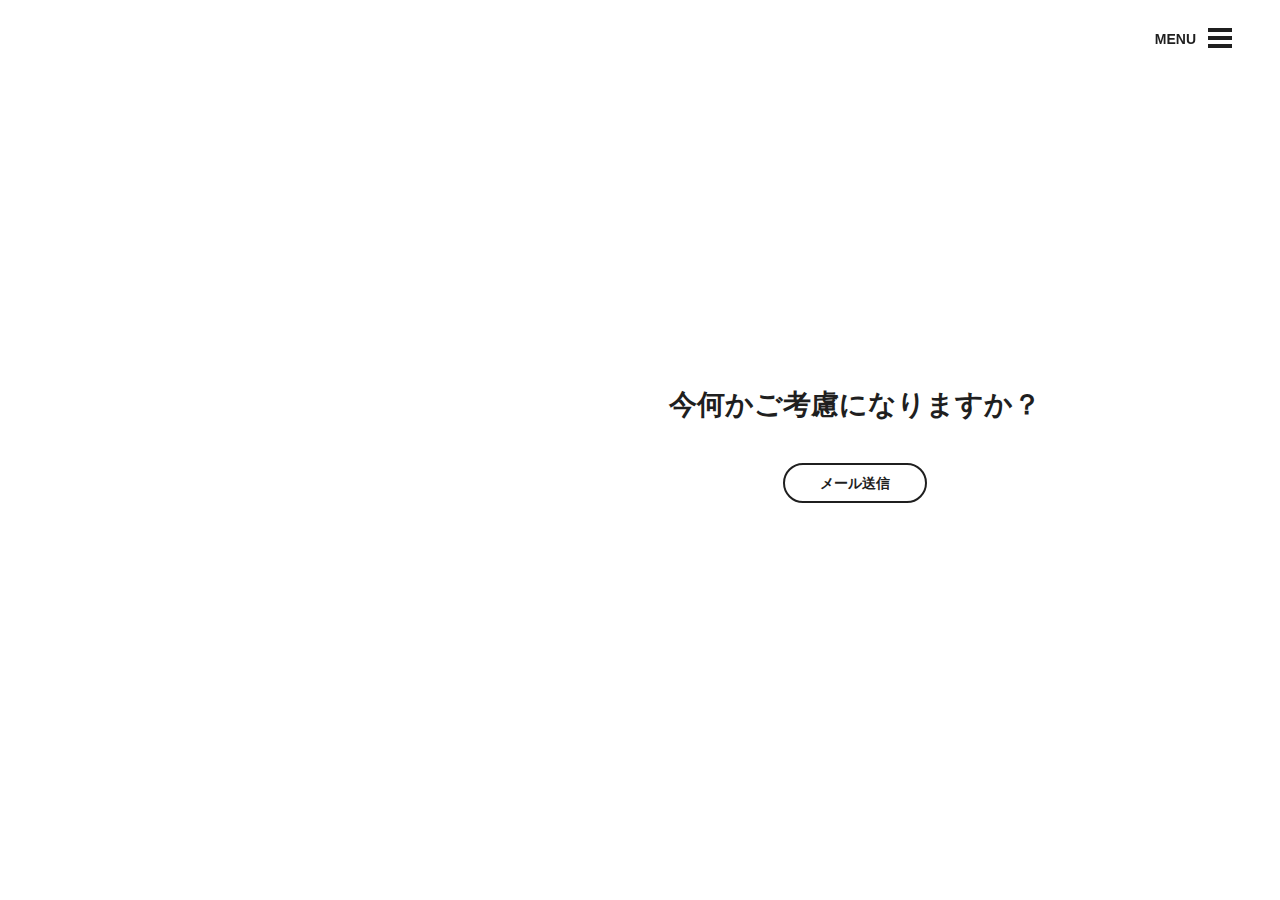
==== contact/index.html @ cd8af4d1 "Change the content of the menu" ====
<!DOCTYPE html>
<html>

<head>
    <meta charset='utf-8'>
    <!--use the latest Rendering Engine of IE-->
    <meta content='IE=edge' http-equiv='X-UA-Compatible'>
    <!--render the width of the page at the width of its own screen-->
    <meta content='width=device-width, initial-scale=1' name='viewport'>
    <title>ALiber</title>
    <!--TODO-->
    <meta content="" name='description'>
    <!--TODO-->
    <meta content="" name='keywords'>
    <!--set the toolbar color #29aecc，Starting in version 39 of Chrome for Android on Lollipop-->
    <meta content='#29aecc' name='theme-color'>
    <!--TODO  Twitter-->
    <meta content='summary_large_image' name='twitter:card'>
    <meta content='@ALiber' name='twitter:site'>
    <meta content='ALiber in Tokyo' name='twitter:title'>
    <meta content="Blablabla...." name='twitter:description'>
    <meta content='http://localhost/ALiber/img/no-hash/social-share.jpg' name='twitter:image:src'>
    <!--TODO  Facebook/Open Graph-->
    <meta content='ALiber in Tokyo' property='og:title'>
    <meta content='https://www.aliber.com/' property='og:url'>
    <meta content='http://localhost/ALiber/img/no-hash/social-share.jpg' property='og:image'>
    <meta content="ALiber in Tokyo." property='og:description'>
    <meta content='ALiber' property='og:site_name'>

    <link rel="icon" href="../favicon.png">
    <link href="../css/main-ed2860ca.css" media="screen" rel="stylesheet" type="text/css" />
    <script src="../js/main-d383dc7a.js" type="text/javascript"></script>
</head>

<body data-logo-color='light' data-nav-color='dark' data-overlay-id='false' data-overlay-open='false' data-page='contact' data-section='unity'>
    <section class='nav-bar container-fluid' id='navbar'>
        <div class='nav-bar-inner'>
            <div class='identity'>
                <a href="../index.html">
                    <svg enable-background='new 0 0 338.8 44.1' id='aliber-logo' version='1.1' viewBox='0 0 338.8 44.1' x='0px' xml:space='preserve' xmlns:xlink='http://www.w3.org/1999/xlink' xmlns='http://www.w3.org/2000/svg' y='0px'>
                        <g>
                            <path class='dt-logo' d="M21.9275,25.9844 L17.5653,11.7721 L12.9291,25.9844 L21.9275,25.9844 M15.5307,6.99813 L19.9321,6.99813 L30.3586,39.1675 L26.0942,39.1675 L23.1794,29.532 L11.8141,29.532 L8.70378,39.1675 L4.71317,39.1675 L15.5307,6.99813 M33.8946,6.99813 L37.7873,6.99813 L37.7873,35.3352 L52.3414,35.3352 L52.3414,39.1675 L33.8946,39.1675 L33.8946,6.99813 M55.7035,15.8233 L59.2833,15.8233 L59.2833,39.1675 L55.7035,39.1675 L55.7035,15.8233 M55.7035,6.99813 L59.2833,6.99813 L59.2833,11.4654 L55.7035,11.4654 L55.7035,6.99813 M64.3248,6.88869 L67.7481,6.88869 L67.7481,18.5607 C68.5175,17.4366 69.4369,16.5788 70.5063,15.9876 C71.5757,15.3964 72.7363,15.1007 73.9883,15.1007 C76.5965,15.1007 78.7125,16.1044 80.3361,18.1118 C81.9596,20.1192 82.7715,23.0792 82.7715,26.9918 C82.7715,30.6999 81.9695,33.7803 80.3654,36.2331 C78.7614,38.6857 76.5378,39.912 73.6948,39.912 C72.1039,39.912 70.7605,39.4814 69.6652,38.62 C69.0131,38.109 68.3154,37.2915 67.572,36.1674 L67.572,39.1675 L64.3248,39.1675 L64.3248,6.88869 M77.7539,33.8899 C78.6995,32.1964 79.1722,29.9627 79.1722,27.1889 C79.1722,24.7216 78.6995,22.6777 77.7539,21.0571 C76.8084,19.4367 75.4163,18.6264 73.5775,18.6264 C71.9734,18.6264 70.5682,19.2906 69.3619,20.6192 C68.1557,21.9477 67.5524,24.1375 67.5524,27.1889 C67.5524,29.3933 67.8003,31.1817 68.2958,32.554 C69.2217,35.138 70.9496,36.4301 73.4796,36.4301 C75.3838,36.4301 76.8084,35.5833 77.7539,33.8899 M99.925,16.3599 C101.319,17.1409 102.383,18.1519 103.112,19.3929 C103.818,20.5753 104.287,21.9551 104.521,23.5318 C104.73,24.612 104.835,26.3348 104.835,28.6999 L89.4788,28.6999 C89.5441,31.0795 90.0461,32.9884 90.9852,34.4264 C91.9241,35.8643 93.3782,36.5835 95.3473,36.5835 C97.186,36.5835 98.6537,35.9045 99.7495,34.5468 C100.375,33.7584 100.817,32.846 101.079,31.8095 L104.541,31.8095 C104.45,32.6709 104.147,33.6307 103.632,34.6892 C103.117,35.7476 102.54,36.6126 101.9,37.2841 C100.83,38.4521 99.5078,39.2404 97.9285,39.6492 C97.0814,39.8828 96.1227,39.9996 95.0543,39.9996 C92.4457,39.9996 90.2353,38.9375 88.4225,36.8133 C86.6098,34.6892 85.7034,31.7146 85.7034,27.8895 C85.7034,24.123 86.6163,21.0645 88.442,18.7141 C90.2678,16.3635 92.6543,15.1883 95.601,15.1883 C97.0884,15.1883 98.5293,15.5788 99.925,16.3599 M101.215,25.5683 C101.073,23.8602 100.74,22.4952 100.219,21.4733 C99.2533,19.5753 97.6427,18.6264 95.3864,18.6264 C93.7693,18.6264 92.4131,19.2798 91.3176,20.5863 C90.2222,21.893 89.6418,23.5536 89.5766,25.5683 L101.215,25.5683 M109.253,15.7139 L112.598,15.7139 L112.598,19.7651 C112.873,18.9768 113.543,18.0169 114.613,16.8855 C115.682,15.754 116.914,15.1883 118.31,15.1883 C118.376,15.1883 118.486,15.1956 118.642,15.2102 C118.799,15.2248 119.067,15.254 119.445,15.2978 L119.445,19.4586 C119.236,19.4147 119.044,19.3855 118.868,19.371 C118.692,19.3563 118.499,19.349 118.29,19.349 C116.517,19.349 115.155,19.9878 114.202,21.2653 C113.25,22.5426 112.775,24.0135 112.775,25.6779 L112.775,39.1675 L109.253,39.1675 L109.253,15.7139 Z">
                            </path>
                        </g>
                    </svg>
                </a>
            </div> <a class="menu-text" href="javascript:;">MENU</a> </div>
        <div class='menu-wrap'>
            <a class="hamburger menu" href="javascript:;">
                <div></div>
                <div></div>
                <div></div>
            </a>
        </div>
    </section>
    <div class='container-fluid contact-page-wrapper'>
        <div class='row'>
            <div class='col-md-4 photo'>
                <div id='map-iframe'>
                    <iframe src="https://www.google.com/maps/embed?pb=!1m14!1m8!1m3!1d6484.434478711888!2d139.7469757!3d35.647019!3m2!1i1024!2i768!4f13.1!3m3!1m2!1s0x0%3A0x9bd5dc740ef2812a!2z77yI5qCq77yJ44OS44Ol44O844Oe44Oz44K344K544OG44Og!5e0!3m2!1sja!2sjp!4v1469018003889" width="600" height="450" frameborder="0" style="border:0" allowfullscreen></iframe>
                </div>
                <div class='css-slider' data-auto-play='false' data-disabledMediaQuery='true' data-dynamic-height='tallest' data-easing='linear' data-speed='500' data-start='0'>
                    <div class='slide one'></div>
                    <div class='slide two'></div>
                    <div class='slide three'></div>
                    <div class='slide four'></div>
                    <div class='slide five'></div>
                    <div class='slide six'></div>
                    <div class='prev icon-left-open-big'></div>
                    <div class='next icon-right-open-big'></div>
                </div>
                <button class='cta white map-close'> 閉じる </button>
                <div class='map-content-wrapper'>
                    <div class='map-content'>
                        <div class='map-left'>
                            <a class='map-open' href='index.html#'> <img src="../img/contact/contact-map-small.jpg" /> </a>
                        </div>
                        <div class='map-right'>
                            <div class='visible-xs visible-sm'>
                                <div class='vertical-center'>
                                    <div class='inner'>
                                        <p>東京都港区芝4-5-10 
                                            <br>ユニゾ芝四丁目ビル4F
                                            <br>〒1080014
                                            <br>Tel:03-1111-2222
                                            <br> <a target="_blank" href="https://www.google.co.jp/maps/place/%EF%BC%88%E6%A0%AA%EF%BC%89%E3%83%92%E3%83%A5%E3%83%BC%E3%83%9E%E3%83%B3%E3%82%B7%E3%82%B9%E3%83%86%E3%83%A0/@35.6487679,139.7487224,17z/data=!3m1!4b1!4m5!3m4!1s0x60188bb66a3552a3:0x9bd5dc740ef2812a!8m2!3d35.6487636!4d139.7509111?hl=ja">アクセス</a> </p>
                                    </div>
                                </div>
                            </div>
                            <div class='visible-md visible-lg'>
                                <div class='vertical-center'>
                                    <div class='inner'>
                                        <p> 東京都港区芝4-5-10
                                            <br>ユニゾ芝四丁目ビル4F
                                            <br>〒1080014
                                            <br>Tel:03-1111-2222
                                            <br> <a class="map-open" href="index.html#">アクセス</a> </p>
                                    </div>
                                </div>
                            </div>
                        </div>
                    </div>
                </div>
            </div>
            <div class='col-md-8 col-md-offset-4'>
                <div class='row row-centered'>
                    <div class='table' id='contact-form-tabs'>
                        <div class='table-cell'>
                            <div class='col-sm-10 col-md-10 col-centered'>
                                <header>
                                    <h3>今何かご考慮になりますか？</h3>
                                    <ul class='nav nav-tabs'>
                                        <li> <a class='cta default hollow' href="mailto:info@aliber.co.jp">メール送信</a> </li>
                                    </ul>
                                </header>
                            </div>
                        </div>
                    </div>
                </div>
            </div>
        </div>
    </div>
    <div class='nav-overlay full-screen-overlay dt-height' id='nav-overlay'>
        <ul class='level-1-nav list-unstyled'>
            <li class='home'> <a class="home" href="../index.html">ホーム</a> </li>
            <li class='our-work'> <a class="our-work" href="../work/index.html">会社概要</a> </li>
            <li class='services'> <a class="services" href="../process/index.html">業務内容</a> </li>
            <!--
            <li class='philosophy'> <a class="philosophy" href="../philosophy/index.html">Philosophy</a> </li>
            <li class='careers'> <a class="careers" href="../careers/index.html">Careers</a> </li>
            -->
            <li class='contact'> <a class="contact active" href="index.html">お問い合わせ</a> </li>
        </ul>
        <div class='nav-footer'>
            <div class='border'></div>
            <div class='logo-wrapper'>
                <svg enable-background='new 0 0 338.8 44.1' id='digital-telepathy-logo' version='1.1' viewBox='0 0 338.8 44.1' x='0px' xml:space='preserve' xmlns:xlink='http://www.w3.org/1999/xlink' xmlns='http://www.w3.org/2000/svg' y='0px'>
                    <g>
                        <path class='dt-brandmark' ></path>
                        <!--TODO-->
                    </g>
                </svg>
            </div>
            <p>&copy; 2016 ALiber.<br/>All rights reserved.</p>
        </div>
    </div>
</body>

</html>
---- css/main-ed2860ca.css ----
@import url("../fonts/css/goodfont.css");
@import url("../fonts/css/fontello-f69a3c44.css");
@import url("../js/pannellum/css/pannellum-41ff0418.css");
html {
    font-family: sans-serif;
    -ms-text-size-adjust: 100%;
    -webkit-text-size-adjust: 100%
}

body {
    margin: 0
}

article,
aside,
details,
figcaption,
figure,
footer,
header,
hgroup,
main,
nav,
section,
summary {
    display: block
}

audio,
canvas,
progress,
video {
    display: inline-block;
    vertical-align: baseline
}

audio:not([controls]) {
    display: none;
    height: 0
}

[hidden],
template {
    display: none
}

a {
    background: transparent
}

a:active,
a:hover {
    outline: 0
}

abbr[title] {
    border-bottom: 1px dotted
}

b,
strong {
    font-weight: bold
}

dfn {
    font-style: italic
}

h1 {
    font-size: 2em;
    margin: 0.67em 0
}

mark {
    background: #ff0;
    color: #000
}

small {
    font-size: 80%
}

sub,
sup {
    font-size: 75%;
    line-height: 0;
    position: relative;
    vertical-align: baseline
}

sup {
    top: -0.5em
}

sub {
    bottom: -0.25em
}

img {
    border: 0
}

svg:not(:root) {
    overflow: hidden
}

figure {
    margin: 1em 40px
}

hr {
    -moz-box-sizing: content-box;
    box-sizing: content-box;
    height: 0
}

pre {
    overflow: auto
}

code,
kbd,
pre,
samp {
    font-family: monospace, monospace;
    font-size: 1em
}

button,
input,
optgroup,
select,
textarea {
    color: inherit;
    font: inherit;
    margin: 0
}

button {
    overflow: visible
}

button,
select {
    text-transform: none
}

button,
html input[type="button"],
input[type="reset"],
input[type="submit"] {
    -webkit-appearance: button;
    cursor: pointer
}

button[disabled],
html input[disabled] {
    cursor: default
}

button::-moz-focus-inner,
input::-moz-focus-inner {
    border: 0;
    padding: 0
}

input {
    line-height: normal
}

input[type="checkbox"],
input[type="radio"] {
    box-sizing: border-box;
    padding: 0
}

input[type="number"]::-webkit-inner-spin-button,
input[type="number"]::-webkit-outer-spin-button {
    height: auto
}

input[type="search"] {
    -webkit-appearance: textfield;
    -moz-box-sizing: content-box;
    -webkit-box-sizing: content-box;
    box-sizing: content-box
}

input[type="search"]::-webkit-search-cancel-button,
input[type="search"]::-webkit-search-decoration {
    -webkit-appearance: none
}

fieldset {
    border: 1px solid #c0c0c0;
    margin: 0 2px;
    padding: 0.35em 0.625em 0.75em
}

legend {
    border: 0;
    padding: 0
}

textarea {
    overflow: auto
}

optgroup {
    font-weight: bold
}

table {
    border-collapse: collapse;
    border-spacing: 0
}

td,
th {
    padding: 0
}

@media print {
    * {
        text-shadow: none!important;
        color: #000!important;
        background: transparent!important;
        box-shadow: none!important
    }
    a,
    a:visited {
        text-decoration: underline
    }
    a[href]:after {
        content: " (" attr(href) ")"
    }
    abbr[title]:after {
        content: " (" attr(title) ")"
    }
    a[href^="javascript:"]:after,
    a[href^="#"]:after {
        content: ""
    }
    pre,
    blockquote {
        border: 1px solid #999;
        page-break-inside: avoid
    }
    thead {
        display: table-header-group
    }
    tr,
    img {
        page-break-inside: avoid
    }
    img {
        max-width: 100%!important
    }
    p,
    h2,
    h3 {
        orphans: 3;
        widows: 3
    }
    h2,
    h3 {
        page-break-after: avoid
    }
    select {
        background: #fff!important
    }
    .navbar {
        display: none
    }
    .table td,
    .table th {
        background-color: #fff!important
    }
    .btn>.caret,
    .dropup>.btn>.caret {
        border-top-color: #000!important
    }
    .label {
        border: 1px solid #000
    }
    .table {
        border-collapse: collapse!important
    }
    .table-bordered th,
    .table-bordered td {
        border: 1px solid #ddd!important
    }
}

* {
    -webkit-box-sizing: border-box;
    -moz-box-sizing: border-box;
    box-sizing: border-box
}

*:before,
*:after {
    -webkit-box-sizing: border-box;
    -moz-box-sizing: border-box;
    box-sizing: border-box
}

html {
    font-size: 62.5%;
    -webkit-tap-highlight-color: transparent
}

body {
    font-family: "Helvetica Neue", Helvetica, Arial, sans-serif;
    font-size: 14px;
    line-height: 1.42857;
    color: #333333;
    background-color: #fff
}

input,
button,
select,
textarea {
    font-family: inherit;
    font-size: inherit;
    line-height: inherit
}

a {
    color: #29aecc;
    text-decoration: none
}

a:hover,
a:focus {
    color: #62c8df;
    text-decoration: underline
}

a:focus {
    outline: thin dotted;
    outline: 5px auto -webkit-focus-ring-color;
    outline-offset: -2px
}

figure {
    margin: 0
}

img {
    vertical-align: middle
}

.img-responsive {
    display: block;
    max-width: 100%;
    height: auto
}

.img-rounded {
    border-radius: 6px
}

.img-thumbnail {
    padding: 4px;
    line-height: 1.42857;
    background-color: #fff;
    border: 1px solid #ddd;
    border-radius: 4px;
    -webkit-transition: all 0.2s ease-in-out;
    transition: all 0.2s ease-in-out;
    display: inline-block;
    max-width: 100%;
    height: auto
}

.img-circle {
    border-radius: 50%
}

hr {
    margin-top: 20px;
    margin-bottom: 20px;
    border: 0;
    border-top: 1px solid #eeeeee
}

.sr-only {
    position: absolute;
    width: 1px;
    height: 1px;
    margin: -1px;
    padding: 0;
    overflow: hidden;
    clip: rect(0, 0, 0, 0);
    border: 0
}

.container {
    margin-right: auto;
    margin-left: auto;
    padding-left: 15px;
    padding-right: 15px
}

.container:before,
.container:after {
    content: " ";
    display: table
}

.container:after {
    clear: both
}

@media (min-width: 768px) {
    .container {
        width: 750px
    }
}

@media (min-width: 992px) {
    .container {
        width: 970px
    }
}

@media (min-width: 1200px) {
    .container {
        width: 1200px
    }
}

.container-fluid {
    margin-right: auto;
    margin-left: auto;
    padding-left: 15px;
    padding-right: 15px
}

.container-fluid:before,
.container-fluid:after {
    content: " ";
    display: table
}

.container-fluid:after {
    clear: both
}

.row {
    margin-left: -15px;
    margin-right: -15px
}

.row:before,
.row:after {
    content: " ";
    display: table
}

.row:after {
    clear: both
}

.col-xs-1,
.col-sm-1,
.col-md-1,
.col-lg-1,
.col-xs-2,
.col-sm-2,
.col-md-2,
.col-lg-2,
.col-xs-3,
.col-sm-3,
.col-md-3,
.col-lg-3,
.col-xs-4,
.col-sm-4,
.col-md-4,
.col-lg-4,
.col-xs-5,
.col-sm-5,
.col-md-5,
.col-lg-5,
.col-xs-6,
.col-sm-6,
.col-md-6,
.col-lg-6,
.col-xs-7,
.col-sm-7,
.col-md-7,
.col-lg-7,
.col-xs-8,
.col-sm-8,
.col-md-8,
.col-lg-8,
.col-xs-9,
.col-sm-9,
.col-md-9,
.col-lg-9,
.col-xs-10,
.col-sm-10,
.col-md-10,
.col-lg-10,
.col-xs-11,
.col-sm-11,
.col-md-11,
.col-lg-11,
.col-xs-12,
.col-sm-12,
.col-md-12,
.col-lg-12 {
    position: relative;
    min-height: 1px;
    padding-left: 15px;
    padding-right: 15px
}

.col-xs-1,
.col-xs-2,
.col-xs-3,
.col-xs-4,
.col-xs-5,
.col-xs-6,
.col-xs-7,
.col-xs-8,
.col-xs-9,
.col-xs-10,
.col-xs-11,
.col-xs-12 {
    float: left
}

.col-xs-1 {
    width: 8.33333%
}

.col-xs-2 {
    width: 16.66667%
}

.col-xs-3 {
    width: 25%
}

.col-xs-4 {
    width: 33.33333%
}

.col-xs-5 {
    width: 41.66667%
}

.col-xs-6 {
    width: 50%
}

.col-xs-7 {
    width: 58.33333%
}

.col-xs-8 {
    width: 66.66667%
}

.col-xs-9 {
    width: 75%
}

.col-xs-10 {
    width: 83.33333%
}

.col-xs-11 {
    width: 91.66667%
}

.col-xs-12 {
    width: 100%
}

.col-xs-pull-0 {
    right: 0%
}

.col-xs-pull-1 {
    right: 8.33333%
}

.col-xs-pull-2 {
    right: 16.66667%
}

.col-xs-pull-3 {
    right: 25%
}

.col-xs-pull-4 {
    right: 33.33333%
}

.col-xs-pull-5 {
    right: 41.66667%
}

.col-xs-pull-6 {
    right: 50%
}

.col-xs-pull-7 {
    right: 58.33333%
}

.col-xs-pull-8 {
    right: 66.66667%
}

.col-xs-pull-9 {
    right: 75%
}

.col-xs-pull-10 {
    right: 83.33333%
}

.col-xs-pull-11 {
    right: 91.66667%
}

.col-xs-pull-12 {
    right: 100%
}

.col-xs-push-0 {
    left: 0%
}

.col-xs-push-1 {
    left: 8.33333%
}

.col-xs-push-2 {
    left: 16.66667%
}

.col-xs-push-3 {
    left: 25%
}

.col-xs-push-4 {
    left: 33.33333%
}

.col-xs-push-5 {
    left: 41.66667%
}

.col-xs-push-6 {
    left: 50%
}

.col-xs-push-7 {
    left: 58.33333%
}

.col-xs-push-8 {
    left: 66.66667%
}

.col-xs-push-9 {
    left: 75%
}

.col-xs-push-10 {
    left: 83.33333%
}

.col-xs-push-11 {
    left: 91.66667%
}

.col-xs-push-12 {
    left: 100%
}

.col-xs-offset-0 {
    margin-left: 0%
}

.col-xs-offset-1 {
    margin-left: 8.33333%
}

.col-xs-offset-2 {
    margin-left: 16.66667%
}

.col-xs-offset-3 {
    margin-left: 25%
}

.col-xs-offset-4 {
    margin-left: 33.33333%
}

.col-xs-offset-5 {
    margin-left: 41.66667%
}

.col-xs-offset-6 {
    margin-left: 50%
}

.col-xs-offset-7 {
    margin-left: 58.33333%
}

.col-xs-offset-8 {
    margin-left: 66.66667%
}

.col-xs-offset-9 {
    margin-left: 75%
}

.col-xs-offset-10 {
    margin-left: 83.33333%
}

.col-xs-offset-11 {
    margin-left: 91.66667%
}

.col-xs-offset-12 {
    margin-left: 100%
}

@media (min-width: 768px) {
    .col-sm-1,
    .col-sm-2,
    .col-sm-3,
    .col-sm-4,
    .col-sm-5,
    .col-sm-6,
    .col-sm-7,
    .col-sm-8,
    .col-sm-9,
    .col-sm-10,
    .col-sm-11,
    .col-sm-12 {
        float: left
    }
    .col-sm-1 {
        width: 8.33333%
    }
    .col-sm-2 {
        width: 16.66667%
    }
    .col-sm-3 {
        width: 25%
    }
    .col-sm-4 {
        width: 33.33333%
    }
    .col-sm-5 {
        width: 41.66667%
    }
    .col-sm-6 {
        width: 50%
    }
    .col-sm-7 {
        width: 58.33333%
    }
    .col-sm-8 {
        width: 66.66667%
    }
    .col-sm-9 {
        width: 75%
    }
    .col-sm-10 {
        width: 83.33333%
    }
    .col-sm-11 {
        width: 91.66667%
    }
    .col-sm-12 {
        width: 100%
    }
    .col-sm-pull-0 {
        right: 0%
    }
    .col-sm-pull-1 {
        right: 8.33333%
    }
    .col-sm-pull-2 {
        right: 16.66667%
    }
    .col-sm-pull-3 {
        right: 25%
    }
    .col-sm-pull-4 {
        right: 33.33333%
    }
    .col-sm-pull-5 {
        right: 41.66667%
    }
    .col-sm-pull-6 {
        right: 50%
    }
    .col-sm-pull-7 {
        right: 58.33333%
    }
    .col-sm-pull-8 {
        right: 66.66667%
    }
    .col-sm-pull-9 {
        right: 75%
    }
    .col-sm-pull-10 {
        right: 83.33333%
    }
    .col-sm-pull-11 {
        right: 91.66667%
    }
    .col-sm-pull-12 {
        right: 100%
    }
    .col-sm-push-0 {
        left: 0%
    }
    .col-sm-push-1 {
        left: 8.33333%
    }
    .col-sm-push-2 {
        left: 16.66667%
    }
    .col-sm-push-3 {
        left: 25%
    }
    .col-sm-push-4 {
        left: 33.33333%
    }
    .col-sm-push-5 {
        left: 41.66667%
    }
    .col-sm-push-6 {
        left: 50%
    }
    .col-sm-push-7 {
        left: 58.33333%
    }
    .col-sm-push-8 {
        left: 66.66667%
    }
    .col-sm-push-9 {
        left: 75%
    }
    .col-sm-push-10 {
        left: 83.33333%
    }
    .col-sm-push-11 {
        left: 91.66667%
    }
    .col-sm-push-12 {
        left: 100%
    }
    .col-sm-offset-0 {
        margin-left: 0%
    }
    .col-sm-offset-1 {
        margin-left: 8.33333%
    }
    .col-sm-offset-2 {
        margin-left: 16.66667%
    }
    .col-sm-offset-3 {
        margin-left: 25%
    }
    .col-sm-offset-4 {
        margin-left: 33.33333%
    }
    .col-sm-offset-5 {
        margin-left: 41.66667%
    }
    .col-sm-offset-6 {
        margin-left: 50%
    }
    .col-sm-offset-7 {
        margin-left: 58.33333%
    }
    .col-sm-offset-8 {
        margin-left: 66.66667%
    }
    .col-sm-offset-9 {
        margin-left: 75%
    }
    .col-sm-offset-10 {
        margin-left: 83.33333%
    }
    .col-sm-offset-11 {
        margin-left: 91.66667%
    }
    .col-sm-offset-12 {
        margin-left: 100%
    }
}

@media (min-width: 992px) {
    .col-md-1,
    .col-md-2,
    .col-md-3,
    .col-md-4,
    .col-md-5,
    .col-md-6,
    .col-md-7,
    .col-md-8,
    .col-md-9,
    .col-md-10,
    .col-md-11,
    .col-md-12 {
        float: left
    }
    .col-md-1 {
        width: 8.33333%
    }
    .col-md-2 {
        width: 16.66667%
    }
    .col-md-3 {
        width: 25%
    }
    .col-md-4 {
        width: 33.33333%
    }
    .col-md-5 {
        width: 41.66667%
    }
    .col-md-6 {
        width: 50%
    }
    .col-md-7 {
        width: 58.33333%
    }
    .col-md-8 {
        width: 66.66667%
    }
    .col-md-9 {
        width: 75%
    }
    .col-md-10 {
        width: 83.33333%
    }
    .col-md-11 {
        width: 91.66667%
    }
    .col-md-12 {
        width: 100%
    }
    .col-md-pull-0 {
        right: 0%
    }
    .col-md-pull-1 {
        right: 8.33333%
    }
    .col-md-pull-2 {
        right: 16.66667%
    }
    .col-md-pull-3 {
        right: 25%
    }
    .col-md-pull-4 {
        right: 33.33333%
    }
    .col-md-pull-5 {
        right: 41.66667%
    }
    .col-md-pull-6 {
        right: 50%
    }
    .col-md-pull-7 {
        right: 58.33333%
    }
    .col-md-pull-8 {
        right: 66.66667%
    }
    .col-md-pull-9 {
        right: 75%
    }
    .col-md-pull-10 {
        right: 83.33333%
    }
    .col-md-pull-11 {
        right: 91.66667%
    }
    .col-md-pull-12 {
        right: 100%
    }
    .col-md-push-0 {
        left: 0%
    }
    .col-md-push-1 {
        left: 8.33333%
    }
    .col-md-push-2 {
        left: 16.66667%
    }
    .col-md-push-3 {
        left: 25%
    }
    .col-md-push-4 {
        left: 33.33333%
    }
    .col-md-push-5 {
        left: 41.66667%
    }
    .col-md-push-6 {
        left: 50%
    }
    .col-md-push-7 {
        left: 58.33333%
    }
    .col-md-push-8 {
        left: 66.66667%
    }
    .col-md-push-9 {
        left: 75%
    }
    .col-md-push-10 {
        left: 83.33333%
    }
    .col-md-push-11 {
        left: 91.66667%
    }
    .col-md-push-12 {
        left: 100%
    }
    .col-md-offset-0 {
        margin-left: 0%
    }
    .col-md-offset-1 {
        margin-left: 8.33333%
    }
    .col-md-offset-2 {
        margin-left: 16.66667%
    }
    .col-md-offset-3 {
        margin-left: 25%
    }
    .col-md-offset-4 {
        margin-left: 33.33333%
    }
    .col-md-offset-5 {
        margin-left: 41.66667%
    }
    .col-md-offset-6 {
        margin-left: 50%
    }
    .col-md-offset-7 {
        margin-left: 58.33333%
    }
    .col-md-offset-8 {
        margin-left: 66.66667%
    }
    .col-md-offset-9 {
        margin-left: 75%
    }
    .col-md-offset-10 {
        margin-left: 83.33333%
    }
    .col-md-offset-11 {
        margin-left: 91.66667%
    }
    .col-md-offset-12 {
        margin-left: 100%
    }
}

@media (min-width: 1200px) {
    .col-lg-1,
    .col-lg-2,
    .col-lg-3,
    .col-lg-4,
    .col-lg-5,
    .col-lg-6,
    .col-lg-7,
    .col-lg-8,
    .col-lg-9,
    .col-lg-10,
    .col-lg-11,
    .col-lg-12 {
        float: left
    }
    .col-lg-1 {
        width: 8.33333%
    }
    .col-lg-2 {
        width: 16.66667%
    }
    .col-lg-3 {
        width: 25%
    }
    .col-lg-4 {
        width: 33.33333%
    }
    .col-lg-5 {
        width: 41.66667%
    }
    .col-lg-6 {
        width: 50%
    }
    .col-lg-7 {
        width: 58.33333%
    }
    .col-lg-8 {
        width: 66.66667%
    }
    .col-lg-9 {
        width: 75%
    }
    .col-lg-10 {
        width: 83.33333%
    }
    .col-lg-11 {
        width: 91.66667%
    }
    .col-lg-12 {
        width: 100%
    }
    .col-lg-pull-0 {
        right: 0%
    }
    .col-lg-pull-1 {
        right: 8.33333%
    }
    .col-lg-pull-2 {
        right: 16.66667%
    }
    .col-lg-pull-3 {
        right: 25%
    }
    .col-lg-pull-4 {
        right: 33.33333%
    }
    .col-lg-pull-5 {
        right: 41.66667%
    }
    .col-lg-pull-6 {
        right: 50%
    }
    .col-lg-pull-7 {
        right: 58.33333%
    }
    .col-lg-pull-8 {
        right: 66.66667%
    }
    .col-lg-pull-9 {
        right: 75%
    }
    .col-lg-pull-10 {
        right: 83.33333%
    }
    .col-lg-pull-11 {
        right: 91.66667%
    }
    .col-lg-pull-12 {
        right: 100%
    }
    .col-lg-push-0 {
        left: 0%
    }
    .col-lg-push-1 {
        left: 8.33333%
    }
    .col-lg-push-2 {
        left: 16.66667%
    }
    .col-lg-push-3 {
        left: 25%
    }
    .col-lg-push-4 {
        left: 33.33333%
    }
    .col-lg-push-5 {
        left: 41.66667%
    }
    .col-lg-push-6 {
        left: 50%
    }
    .col-lg-push-7 {
        left: 58.33333%
    }
    .col-lg-push-8 {
        left: 66.66667%
    }
    .col-lg-push-9 {
        left: 75%
    }
    .col-lg-push-10 {
        left: 83.33333%
    }
    .col-lg-push-11 {
        left: 91.66667%
    }
    .col-lg-push-12 {
        left: 100%
    }
    .col-lg-offset-0 {
        margin-left: 0%
    }
    .col-lg-offset-1 {
        margin-left: 8.33333%
    }
    .col-lg-offset-2 {
        margin-left: 16.66667%
    }
    .col-lg-offset-3 {
        margin-left: 25%
    }
    .col-lg-offset-4 {
        margin-left: 33.33333%
    }
    .col-lg-offset-5 {
        margin-left: 41.66667%
    }
    .col-lg-offset-6 {
        margin-left: 50%
    }
    .col-lg-offset-7 {
        margin-left: 58.33333%
    }
    .col-lg-offset-8 {
        margin-left: 66.66667%
    }
    .col-lg-offset-9 {
        margin-left: 75%
    }
    .col-lg-offset-10 {
        margin-left: 83.33333%
    }
    .col-lg-offset-11 {
        margin-left: 91.66667%
    }
    .col-lg-offset-12 {
        margin-left: 100%
    }
}

fieldset {
    padding: 0;
    margin: 0;
    border: 0;
    min-width: 0
}

legend {
    display: block;
    width: 100%;
    padding: 0;
    margin-bottom: 20px;
    font-size: 21px;
    line-height: inherit;
    color: #333333;
    border: 0;
    border-bottom: 1px solid #e5e5e5
}

label {
    display: inline-block;
    margin-bottom: 5px;
    font-weight: bold
}

input[type="search"] {
    -webkit-box-sizing: border-box;
    -moz-box-sizing: border-box;
    box-sizing: border-box
}

input[type="radio"],
input[type="checkbox"] {
    margin: 4px 0 0;
    margin-top: 1px \9;
    line-height: normal
}

input[type="file"] {
    display: block
}

input[type="range"] {
    display: block;
    width: 100%
}

select[multiple],
select[size] {
    height: auto
}

input[type="file"]:focus,
input[type="radio"]:focus,
input[type="checkbox"]:focus {
    outline: thin dotted;
    outline: 5px auto -webkit-focus-ring-color;
    outline-offset: -2px
}

output {
    display: block;
    padding-top: 7px;
    font-size: 14px;
    line-height: 1.42857;
    color: #555555
}

.form-control {
    display: block;
    width: 100%;
    height: 34px;
    padding: 6px 12px;
    font-size: 14px;
    line-height: 1.42857;
    color: #555555;
    background-color: #fff;
    background-image: none;
    border: 1px solid #ccc;
    border-radius: 4px;
    -webkit-box-shadow: inset 0 1px 1px rgba(0, 0, 0, 0.075);
    box-shadow: inset 0 1px 1px rgba(0, 0, 0, 0.075);
    -webkit-transition: border-color ease-in-out 0.15s, box-shadow ease-in-out 0.15s;
    transition: border-color ease-in-out 0.15s, box-shadow ease-in-out 0.15s
}

.form-control:focus {
    border-color: #66afe9;
    outline: 0;
    -webkit-box-shadow: inset 0 1px 1px rgba(0, 0, 0, 0.075), 0 0 8px rgba(102, 175, 233, 0.6);
    box-shadow: inset 0 1px 1px rgba(0, 0, 0, 0.075), 0 0 8px rgba(102, 175, 233, 0.6)
}

.form-control::-moz-placeholder {
    color: #999999;
    opacity: 1
}

.form-control:-ms-input-placeholder {
    color: #999999
}

.form-control::-webkit-input-placeholder {
    color: #999999
}

.form-control[disabled],
.form-control[readonly],
fieldset[disabled] .form-control {
    cursor: not-allowed;
    background-color: #eeeeee;
    opacity: 1
}

textarea.form-control {
    height: auto
}

input[type="search"] {
    -webkit-appearance: none
}

input[type="date"] {
    line-height: 34px
}

.form-group {
    margin-bottom: 15px
}

.radio,
.checkbox {
    display: block;
    min-height: 20px;
    margin-top: 10px;
    margin-bottom: 10px;
    padding-left: 20px
}

.radio label,
.checkbox label {
    display: inline;
    font-weight: normal;
    cursor: pointer
}

.radio input[type="radio"],
.radio-inline input[type="radio"],
.checkbox input[type="checkbox"],
.checkbox-inline input[type="checkbox"] {
    float: left;
    margin-left: -20px
}

.radio+.radio,
.checkbox+.checkbox {
    margin-top: -5px
}

.radio-inline,
.checkbox-inline {
    display: inline-block;
    padding-left: 20px;
    margin-bottom: 0;
    vertical-align: middle;
    font-weight: normal;
    cursor: pointer
}

.radio-inline+.radio-inline,
.checkbox-inline+.checkbox-inline {
    margin-top: 0;
    margin-left: 10px
}

input[type="radio"][disabled],
fieldset[disabled] input[type="radio"],
input[type="checkbox"][disabled],
fieldset[disabled] input[type="checkbox"],
.radio[disabled],
fieldset[disabled] .radio,
.radio-inline[disabled],
fieldset[disabled] .radio-inline,
.checkbox[disabled],
fieldset[disabled] .checkbox,
.checkbox-inline[disabled],
fieldset[disabled] .checkbox-inline {
    cursor: not-allowed
}

.input-sm {
    height: 30px;
    padding: 5px 10px;
    font-size: 12px;
    line-height: 1.5;
    border-radius: 3px
}

select.input-sm {
    height: 30px;
    line-height: 30px
}

textarea.input-sm,
select[multiple].input-sm {
    height: auto
}

.input-lg {
    height: 46px;
    padding: 10px 16px;
    font-size: 18px;
    line-height: 1.33;
    border-radius: 6px
}

select.input-lg {
    height: 46px;
    line-height: 46px
}

textarea.input-lg,
select[multiple].input-lg {
    height: auto
}

.has-feedback {
    position: relative
}

.has-feedback .form-control {
    padding-right: 42.5px
}

.has-feedback .form-control-feedback {
    position: absolute;
    top: 25px;
    right: 0;
    display: block;
    width: 34px;
    height: 34px;
    line-height: 34px;
    text-align: center
}

.has-success .help-block,
.has-success .control-label,
.has-success .radio,
.has-success .checkbox,
.has-success .radio-inline,
.has-success .checkbox-inline {
    color: #3c763d
}

.has-success .form-control {
    border-color: #3c763d;
    -webkit-box-shadow: inset 0 1px 1px rgba(0, 0, 0, 0.075);
    box-shadow: inset 0 1px 1px rgba(0, 0, 0, 0.075)
}

.has-success .form-control:focus {
    border-color: #2b542c;
    -webkit-box-shadow: inset 0 1px 1px rgba(0, 0, 0, 0.075), 0 0 6px #67b168;
    box-shadow: inset 0 1px 1px rgba(0, 0, 0, 0.075), 0 0 6px #67b168
}

.has-success .input-group-addon {
    color: #3c763d;
    border-color: #3c763d;
    background-color: #dff0d8
}

.has-success .form-control-feedback {
    color: #3c763d
}

.has-warning .help-block,
.has-warning .control-label,
.has-warning .radio,
.has-warning .checkbox,
.has-warning .radio-inline,
.has-warning .checkbox-inline {
    color: #8a6d3b
}

.has-warning .form-control {
    border-color: #8a6d3b;
    -webkit-box-shadow: inset 0 1px 1px rgba(0, 0, 0, 0.075);
    box-shadow: inset 0 1px 1px rgba(0, 0, 0, 0.075)
}

.has-warning .form-control:focus {
    border-color: #66512c;
    -webkit-box-shadow: inset 0 1px 1px rgba(0, 0, 0, 0.075), 0 0 6px #c0a16b;
    box-shadow: inset 0 1px 1px rgba(0, 0, 0, 0.075), 0 0 6px #c0a16b
}

.has-warning .input-group-addon {
    color: #8a6d3b;
    border-color: #8a6d3b;
    background-color: #fcf8e3
}

.has-warning .form-control-feedback {
    color: #8a6d3b
}

.has-error .help-block,
.has-error .control-label,
.has-error .radio,
.has-error .checkbox,
.has-error .radio-inline,
.has-error .checkbox-inline {
    color: #a94442
}

.has-error .form-control {
    border-color: #a94442;
    -webkit-box-shadow: inset 0 1px 1px rgba(0, 0, 0, 0.075);
    box-shadow: inset 0 1px 1px rgba(0, 0, 0, 0.075)
}

.has-error .form-control:focus {
    border-color: #843534;
    -webkit-box-shadow: inset 0 1px 1px rgba(0, 0, 0, 0.075), 0 0 6px #ce8483;
    box-shadow: inset 0 1px 1px rgba(0, 0, 0, 0.075), 0 0 6px #ce8483
}

.has-error .input-group-addon {
    color: #a94442;
    border-color: #a94442;
    background-color: #f2dede
}

.has-error .form-control-feedback {
    color: #a94442
}

.form-control-static {
    margin-bottom: 0
}

.help-block {
    display: block;
    margin-top: 5px;
    margin-bottom: 10px;
    color: #737373
}

@media (min-width: 768px) {
    .form-inline .form-group {
        display: inline-block;
        margin-bottom: 0;
        vertical-align: middle
    }
    .form-inline .form-control {
        display: inline-block;
        width: auto;
        vertical-align: middle
    }
    .form-inline .input-group>.form-control {
        width: 100%
    }
    .form-inline .control-label {
        margin-bottom: 0;
        vertical-align: middle
    }
    .form-inline .radio,
    .form-inline .checkbox {
        display: inline-block;
        margin-top: 0;
        margin-bottom: 0;
        padding-left: 0;
        vertical-align: middle
    }
    .form-inline .radio input[type="radio"],
    .form-inline .checkbox input[type="checkbox"] {
        float: none;
        margin-left: 0
    }
    .form-inline .has-feedback .form-control-feedback {
        top: 0
    }
}

.form-horizontal .control-label,
.form-horizontal .radio,
.form-horizontal .checkbox,
.form-horizontal .radio-inline,
.form-horizontal .checkbox-inline {
    margin-top: 0;
    margin-bottom: 0;
    padding-top: 7px
}

.form-horizontal .radio,
.form-horizontal .checkbox {
    min-height: 27px
}

.form-horizontal .form-group {
    margin-left: -15px;
    margin-right: -15px
}

.form-horizontal .form-group:before,
.form-horizontal .form-group:after {
    content: " ";
    display: table
}

.form-horizontal .form-group:after {
    clear: both
}

.form-horizontal .form-control-static {
    padding-top: 7px
}

@media (min-width: 768px) {
    .form-horizontal .control-label {
        text-align: right
    }
}

.form-horizontal .has-feedback .form-control-feedback {
    top: 0;
    right: 15px
}

.fade {
    opacity: 0;
    -webkit-transition: opacity 0.15s linear;
    transition: opacity 0.15s linear
}

.fade.in {
    opacity: 1
}

.collapse {
    display: none
}

.collapse.in {
    display: block
}

.collapsing {
    position: relative;
    height: 0;
    overflow: hidden;
    -webkit-transition: height 0.35s ease;
    transition: height 0.35s ease
}

.modal-open {
    overflow: hidden
}

.modal {
    display: none;
    overflow: auto;
    overflow-y: scroll;
    position: fixed;
    top: 0;
    right: 0;
    bottom: 0;
    left: 0;
    z-index: 1050;
    -webkit-overflow-scrolling: touch;
    outline: 0
}

.modal.fade .modal-dialog {
    -webkit-transform: translate(0, -25%);
    -ms-transform: translate(0, -25%);
    transform: translate(0, -25%);
    -webkit-transition: -webkit-transform 0.3s ease-out;
    -moz-transition: -moz-transform 0.3s ease-out;
    -o-transition: -o-transform 0.3s ease-out;
    transition: transform 0.3s ease-out
}

.modal.in .modal-dialog {
    -webkit-transform: translate(0, 0);
    -ms-transform: translate(0, 0);
    transform: translate(0, 0)
}

.modal-dialog {
    position: relative;
    width: auto;
    margin: 10px
}

.modal-content {
    position: relative;
    background-color: #fff;
    border: 1px solid #999;
    border: 1px solid rgba(0, 0, 0, 0.2);
    border-radius: 6px;
    -webkit-box-shadow: 0 3px 9px rgba(0, 0, 0, 0.5);
    box-shadow: 0 3px 9px rgba(0, 0, 0, 0.5);
    background-clip: padding-box;
    outline: none
}

.modal-backdrop {
    position: fixed;
    top: 0;
    right: 0;
    bottom: 0;
    left: 0;
    z-index: 1040;
    background-color: #000
}

.modal-backdrop.fade {
    opacity: 0;
    filter: alpha(opacity=0)
}

.modal-backdrop.in {
    opacity: 0.5;
    filter: alpha(opacity=50)
}

.modal-header {
    padding: 15px;
    border-bottom: 1px solid #e5e5e5;
    min-height: 16.42857px
}

.modal-header .close {
    margin-top: -2px
}

.modal-title {
    margin: 0;
    line-height: 1.42857
}

.modal-body {
    position: relative;
    padding: 20px
}

.modal-footer {
    margin-top: 15px;
    padding: 19px 20px 20px;
    text-align: right;
    border-top: 1px solid #e5e5e5
}

.modal-footer:before,
.modal-footer:after {
    content: " ";
    display: table
}

.modal-footer:after {
    clear: both
}

.modal-footer .btn+.btn {
    margin-left: 5px;
    margin-bottom: 0
}

.modal-footer .btn-group .btn+.btn {
    margin-left: -1px
}

.modal-footer .btn-block+.btn-block {
    margin-left: 0
}

@media (min-width: 768px) {
    .modal-dialog {
        width: 600px;
        margin: 30px auto
    }
    .modal-content {
        -webkit-box-shadow: 0 5px 15px rgba(0, 0, 0, 0.5);
        box-shadow: 0 5px 15px rgba(0, 0, 0, 0.5)
    }
    .modal-sm {
        width: 300px
    }
}

@media (min-width: 992px) {
    .modal-lg {
        width: 900px
    }
}

.clearfix:before,
.clearfix:after {
    content: " ";
    display: table
}

.clearfix:after {
    clear: both
}

.center-block {
    display: block;
    margin-left: auto;
    margin-right: auto
}

.pull-right {
    float: right!important
}

.pull-left {
    float: left!important
}

.hide {
    display: none!important
}

.show {
    display: block!important
}

.invisible {
    visibility: hidden
}

.text-hide {
    font: 0/0 a;
    color: transparent;
    text-shadow: none;
    background-color: transparent;
    border: 0
}

.hidden {
    display: none!important;
    visibility: hidden!important
}

.affix {
    position: fixed
}

@-ms-viewport {
    width: device-width
}

.visible-xs,
.visible-sm,
.visible-md,
.visible-lg {
    display: none !important
}

@media (max-width: 767px) {
    .visible-xs {
        display: block !important
    }
    table.visible-xs {
        display: table
    }
    tr.visible-xs {
        display: table-row !important
    }
    th.visible-xs,
    td.visible-xs {
        display: table-cell !important
    }
}

@media (min-width: 768px) and (max-width: 991px) {
    .visible-sm {
        display: block !important
    }
    table.visible-sm {
        display: table
    }
    tr.visible-sm {
        display: table-row !important
    }
    th.visible-sm,
    td.visible-sm {
        display: table-cell !important
    }
}

@media (min-width: 992px) and (max-width: 1199px) {
    .visible-md {
        display: block !important
    }
    table.visible-md {
        display: table
    }
    tr.visible-md {
        display: table-row !important
    }
    th.visible-md,
    td.visible-md {
        display: table-cell !important
    }
}

@media (min-width: 1200px) {
    .visible-lg {
        display: block !important
    }
    table.visible-lg {
        display: table
    }
    tr.visible-lg {
        display: table-row !important
    }
    th.visible-lg,
    td.visible-lg {
        display: table-cell !important
    }
}

@media (max-width: 767px) {
    .hidden-xs {
        display: none !important
    }
}

@media (min-width: 768px) and (max-width: 991px) {
    .hidden-sm {
        display: none !important
    }
}

@media (min-width: 992px) and (max-width: 1199px) {
    .hidden-md {
        display: none !important
    }
}

@media (min-width: 1200px) {
    .hidden-lg {
        display: none !important
    }
}

.visible-print {
    display: none !important
}

@media print {
    .visible-print {
        display: block !important
    }
    table.visible-print {
        display: table
    }
    tr.visible-print {
        display: table-row !important
    }
    th.visible-print,
    td.visible-print {
        display: table-cell !important
    }
}

@media print {
    .hidden-print {
        display: none !important
    }
}


/*!
Video.js Default Styles (http://videojs.com)
Version 4.6.1
Create your own skin at http://designer.videojs.com
*/

.vjs-default-skin {
    color: #cccccc
}

@font-face {
    font-family: 'VideoJS';
    src: url("font/vjs.eot.html");
    src: url("font/vjs.eot-.html#iefix") format("embedded-opentype"), url("font/vjs.woff.html") format("woff"), url("font/vjs.ttf.html") format("truetype");
    font-weight: normal;
    font-style: normal
}

.vjs-default-skin .vjs-slider {
    outline: 0;
    position: relative;
    cursor: pointer;
    padding: 0;
    background-color: #333333;
    background-color: rgba(51, 51, 51, 0.9)
}

.vjs-default-skin .vjs-slider:focus {
    -webkit-box-shadow: 0 0 2em #ffffff;
    -moz-box-shadow: 0 0 2em #ffffff;
    box-shadow: 0 0 2em #ffffff
}

.vjs-default-skin .vjs-slider-handle {
    position: absolute;
    left: 0;
    top: 0
}

.vjs-default-skin .vjs-slider-handle:before {
    content: "\e009";
    font-family: VideoJS;
    font-size: 1em;
    line-height: 1;
    text-align: center;
    text-shadow: 0em 0em 1em #fff;
    position: absolute;
    top: 0;
    left: 0;
    -webkit-transform: rotate(-45deg);
    -moz-transform: rotate(-45deg);
    -ms-transform: rotate(-45deg);
    -o-transform: rotate(-45deg);
    transform: rotate(-45deg)
}

.vjs-default-skin .vjs-control-bar {
    display: none;
    position: absolute;
    bottom: 0;
    left: 0;
    right: 0;
    height: 3.0em;
    background-color: #07141e;
    background-color: rgba(7, 20, 30, 0.7)
}

.vjs-default-skin.vjs-has-started .vjs-control-bar {
    display: block;
    visibility: visible;
    opacity: 1;
    -webkit-transition: visibility 0.1s, opacity 0.1s;
    -moz-transition: visibility 0.1s, opacity 0.1s;
    -o-transition: visibility 0.1s, opacity 0.1s;
    transition: visibility 0.1s, opacity 0.1s
}

.vjs-default-skin.vjs-has-started.vjs-user-inactive.vjs-playing .vjs-control-bar {
    display: block;
    visibility: hidden;
    opacity: 0;
    -webkit-transition: visibility 1s, opacity 1s;
    -moz-transition: visibility 1s, opacity 1s;
    -o-transition: visibility 1s, opacity 1s;
    transition: visibility 1s, opacity 1s
}

.vjs-default-skin.vjs-controls-disabled .vjs-control-bar {
    display: none
}

.vjs-default-skin.vjs-using-native-controls .vjs-control-bar {
    display: none
}

.vjs-default-skin.vjs-error .vjs-control-bar {
    display: none
}

@media \0screen {
    .vjs-default-skin.vjs-user-inactive.vjs-playing .vjs-control-bar:before {
        content: ""
    }
}

.vjs-default-skin .vjs-control {
    outline: none;
    position: relative;
    float: left;
    text-align: center;
    margin: 0;
    padding: 0;
    height: 3.0em;
    width: 4em
}

.vjs-default-skin .vjs-control:before {
    font-family: VideoJS;
    font-size: 1.5em;
    line-height: 2;
    position: absolute;
    top: 0;
    left: 0;
    width: 100%;
    height: 100%;
    text-align: center;
    text-shadow: 1px 1px 1px rgba(0, 0, 0, 0.5)
}

.vjs-default-skin .vjs-control:focus:before,
.vjs-default-skin .vjs-control:hover:before {
    text-shadow: 0em 0em 1em #ffffff
}

.vjs-default-skin .vjs-control-text {
    border: 0;
    clip: rect(0 0 0 0);
    height: 1px;
    margin: -1px;
    overflow: hidden;
    padding: 0;
    position: absolute;
    width: 1px
}

.vjs-default-skin .vjs-play-control {
    width: 5em;
    cursor: pointer
}

.vjs-default-skin .vjs-play-control:before {
    content: "\e001"
}

.vjs-default-skin.vjs-playing .vjs-play-control:before {
    content: "\e002"
}

.vjs-default-skin .vjs-playback-rate .vjs-playback-rate-value {
    font-size: 1.5em;
    line-height: 2;
    position: absolute;
    top: 0;
    left: 0;
    width: 100%;
    height: 100%;
    text-align: center;
    text-shadow: 1px 1px 1px rgba(0, 0, 0, 0.5)
}

.vjs-default-skin .vjs-playback-rate.vjs-menu-button .vjs-menu .vjs-menu-content {
    width: 4em;
    left: -2em;
    list-style: none
}

.vjs-default-skin .vjs-mute-control,
.vjs-default-skin .vjs-volume-menu-button {
    cursor: pointer;
    float: right
}

.vjs-default-skin .vjs-mute-control:before,
.vjs-default-skin .vjs-volume-menu-button:before {
    content: "\e006"
}

.vjs-default-skin .vjs-mute-control.vjs-vol-0:before,
.vjs-default-skin .vjs-volume-menu-button.vjs-vol-0:before {
    content: "\e003"
}

.vjs-default-skin .vjs-mute-control.vjs-vol-1:before,
.vjs-default-skin .vjs-volume-menu-button.vjs-vol-1:before {
    content: "\e004"
}

.vjs-default-skin .vjs-mute-control.vjs-vol-2:before,
.vjs-default-skin .vjs-volume-menu-button.vjs-vol-2:before {
    content: "\e005"
}

.vjs-default-skin .vjs-volume-control {
    width: 5em;
    float: right
}

.vjs-default-skin .vjs-volume-bar {
    width: 5em;
    height: 0.6em;
    margin: 1.1em auto 0
}

.vjs-default-skin .vjs-volume-menu-button .vjs-menu-content {
    height: 2.9em
}

.vjs-default-skin .vjs-volume-level {
    position: absolute;
    top: 0;
    left: 0;
    height: 0.5em;
    width: 100%;
    background: #66a8cc url([data-uri]) -50% 0 repeat
}

.vjs-default-skin .vjs-volume-bar .vjs-volume-handle {
    width: 0.5em;
    height: 0.5em;
    left: 4.5em
}

.vjs-default-skin .vjs-volume-handle:before {
    font-size: 0.9em;
    top: -0.2em;
    left: -0.2em;
    width: 1em;
    height: 1em
}

.vjs-default-skin .vjs-volume-menu-button .vjs-menu .vjs-menu-content {
    width: 6em;
    left: -4em
}

.vjs-default-skin .vjs-progress-control {
    position: absolute;
    left: 0;
    right: 0;
    width: auto;
    font-size: 0.3em;
    height: 1em;
    top: -1em;
    -webkit-transition: all 0.4s;
    -moz-transition: all 0.4s;
    -o-transition: all 0.4s;
    transition: all 0.4s
}

.vjs-default-skin:hover .vjs-progress-control {
    font-size: .9em;
    -webkit-transition: all 0.2s;
    -moz-transition: all 0.2s;
    -o-transition: all 0.2s;
    transition: all 0.2s
}

.vjs-default-skin .vjs-progress-holder {
    height: 100%
}

.vjs-default-skin .vjs-progress-holder .vjs-play-progress,
.vjs-default-skin .vjs-progress-holder .vjs-load-progress {
    position: absolute;
    display: block;
    height: 100%;
    margin: 0;
    padding: 0;
    width: 0;
    left: 0;
    top: 0
}

.vjs-default-skin .vjs-play-progress {
    background: #66a8cc url([data-uri]) -50% 0 repeat
}

.vjs-default-skin .vjs-load-progress {
    background: #646464;
    background: rgba(255, 255, 255, 0.4)
}

.vjs-default-skin .vjs-seek-handle {
    width: 1.5em;
    height: 100%
}

.vjs-default-skin .vjs-seek-handle:before {
    padding-top: 0.1em
}

.vjs-default-skin.vjs-live .vjs-time-controls,
.vjs-default-skin.vjs-live .vjs-time-divider,
.vjs-default-skin.vjs-live .vjs-progress-control {
    display: none
}

.vjs-default-skin.vjs-live .vjs-live-display {
    display: block
}

.vjs-default-skin .vjs-live-display {
    display: none;
    font-size: 1em;
    line-height: 3em
}

.vjs-default-skin .vjs-time-controls {
    font-size: 1em;
    line-height: 3em
}

.vjs-default-skin .vjs-current-time {
    float: left
}

.vjs-default-skin .vjs-duration {
    float: left
}

.vjs-default-skin .vjs-remaining-time {
    display: none;
    float: left
}

.vjs-time-divider {
    float: left;
    line-height: 3em
}

.vjs-default-skin .vjs-fullscreen-control {
    width: 3.8em;
    cursor: pointer;
    float: right
}

.vjs-default-skin .vjs-fullscreen-control:before {
    content: "\e000"
}

.vjs-default-skin.vjs-fullscreen .vjs-fullscreen-control:before {
    content: "\e00b"
}

.vjs-default-skin .vjs-big-play-button {
    left: 0.5em;
    top: 0.5em;
    font-size: 3em;
    display: block;
    z-index: 2;
    position: absolute;
    width: 4em;
    height: 2.6em;
    text-align: center;
    vertical-align: middle;
    cursor: pointer;
    opacity: 1;
    background-color: #07141e;
    background-color: rgba(7, 20, 30, 0.7);
    border: 0.1em solid #3b4249;
    -webkit-border-radius: 0.8em;
    -moz-border-radius: 0.8em;
    border-radius: 0.8em;
    -webkit-box-shadow: 0px 0px 1em rgba(255, 255, 255, 0.25);
    -moz-box-shadow: 0px 0px 1em rgba(255, 255, 255, 0.25);
    box-shadow: 0px 0px 1em rgba(255, 255, 255, 0.25);
    -webkit-transition: all 0.4s;
    -moz-transition: all 0.4s;
    -o-transition: all 0.4s;
    transition: all 0.4s
}

.vjs-default-skin.vjs-big-play-centered .vjs-big-play-button {
    left: 50%;
    margin-left: -2.1em;
    top: 50%;
    margin-top: -1.4000000000000001em
}

.vjs-default-skin.vjs-controls-disabled .vjs-big-play-button {
    display: none
}

.vjs-default-skin.vjs-has-started .vjs-big-play-button {
    display: none
}

.vjs-default-skin.vjs-using-native-controls .vjs-big-play-button {
    display: none
}

.vjs-default-skin:hover .vjs-big-play-button,
.vjs-default-skin .vjs-big-play-button:focus {
    outline: 0;
    border-color: #fff;
    background-color: #505050;
    background-color: rgba(50, 50, 50, 0.75);
    -webkit-box-shadow: 0 0 3em #ffffff;
    -moz-box-shadow: 0 0 3em #ffffff;
    box-shadow: 0 0 3em #ffffff;
    -webkit-transition: all 0s;
    -moz-transition: all 0s;
    -o-transition: all 0s;
    transition: all 0s
}

.vjs-default-skin .vjs-big-play-button:before {
    content: "\e001";
    font-family: VideoJS;
    line-height: 2.6em;
    text-shadow: 0.05em 0.05em 0.1em #000;
    text-align: center;
    position: absolute;
    left: 0;
    width: 100%;
    height: 100%
}

.vjs-error .vjs-big-play-button {
    display: none
}

.vjs-error-display {
    display: none
}

.vjs-error .vjs-error-display {
    display: block;
    position: absolute;
    left: 0;
    top: 0;
    width: 100%;
    height: 100%
}

.vjs-error .vjs-error-display:before {
    content: 'X';
    font-family: Arial;
    font-size: 4em;
    color: #666666;
    line-height: 1;
    text-shadow: 0.05em 0.05em 0.1em #000;
    text-align: center;
    vertical-align: middle;
    position: absolute;
    top: 50%;
    margin-top: -0.5em;
    width: 100%
}

.vjs-error-display div {
    position: absolute;
    font-size: 1.4em;
    text-align: center;
    bottom: 1em;
    right: 1em;
    left: 1em
}

.vjs-error-display a,
.vjs-error-display a:visited {
    color: #F4A460
}

.vjs-loading-spinner {
    display: none;
    position: absolute;
    top: 50%;
    left: 50%;
    font-size: 4em;
    line-height: 1;
    width: 1em;
    height: 1em;
    margin-left: -0.5em;
    margin-top: -0.5em;
    opacity: 0.75;
    -webkit-animation: spin 1.5s infinite linear;
    -moz-animation: spin 1.5s infinite linear;
    -o-animation: spin 1.5s infinite linear;
    animation: spin 1.5s infinite linear
}

.video-js.vjs-error .vjs-loading-spinner {
    display: none !important;
    -webkit-animation: none;
    -moz-animation: none;
    -o-animation: none;
    animation: none
}

.vjs-default-skin .vjs-loading-spinner:before {
    content: "\e01e";
    font-family: VideoJS;
    position: absolute;
    top: 0;
    left: 0;
    width: 1em;
    height: 1em;
    text-align: center;
    text-shadow: 0em 0em 0.1em #000
}

@-moz-keyframes spin {
    0% {
        -moz-transform: rotate(0deg)
    }
    100% {
        -moz-transform: rotate(359deg)
    }
}

@-webkit-keyframes spin {
    0% {
        -webkit-transform: rotate(0deg)
    }
    100% {
        -webkit-transform: rotate(359deg)
    }
}

@-o-keyframes spin {
    0% {
        -o-transform: rotate(0deg)
    }
    100% {
        -o-transform: rotate(359deg)
    }
}

@keyframes spin {
    0% {
        transform: rotate(0deg)
    }
    100% {
        transform: rotate(359deg)
    }
}

.vjs-default-skin .vjs-menu-button {
    float: right;
    cursor: pointer
}

.vjs-default-skin .vjs-menu {
    display: none;
    position: absolute;
    bottom: 0;
    left: 0em;
    width: 0em;
    height: 0em;
    margin-bottom: 3em;
    border-left: 2em solid transparent;
    border-right: 2em solid transparent;
    border-top: 1.55em solid #000000;
    border-top-color: rgba(7, 40, 50, 0.5)
}

.vjs-default-skin .vjs-menu-button .vjs-menu .vjs-menu-content {
    display: block;
    padding: 0;
    margin: 0;
    position: absolute;
    width: 10em;
    bottom: 1.5em;
    max-height: 15em;
    overflow: auto;
    left: -5em;
    background-color: #07141e;
    background-color: rgba(7, 20, 30, 0.7);
    -webkit-box-shadow: -0.2em -0.2em 0.3em rgba(255, 255, 255, 0.2);
    -moz-box-shadow: -0.2em -0.2em 0.3em rgba(255, 255, 255, 0.2);
    box-shadow: -0.2em -0.2em 0.3em rgba(255, 255, 255, 0.2)
}

.vjs-default-skin .vjs-menu-button:hover .vjs-menu {
    display: block
}

.vjs-default-skin .vjs-menu-button ul li {
    list-style: none;
    margin: 0;
    padding: 0.3em 0 0.3em 0;
    line-height: 1.4em;
    font-size: 1.2em;
    text-align: center;
    text-transform: lowercase
}

.vjs-default-skin .vjs-menu-button ul li.vjs-selected {
    background-color: #000
}

.vjs-default-skin .vjs-menu-button ul li:focus,
.vjs-default-skin .vjs-menu-button ul li:hover,
.vjs-default-skin .vjs-menu-button ul li.vjs-selected:focus,
.vjs-default-skin .vjs-menu-button ul li.vjs-selected:hover {
    outline: 0;
    color: #111;
    background-color: #ffffff;
    background-color: rgba(255, 255, 255, 0.75);
    -webkit-box-shadow: 0 0 1em #ffffff;
    -moz-box-shadow: 0 0 1em #ffffff;
    box-shadow: 0 0 1em #ffffff
}

.vjs-default-skin .vjs-menu-button ul li.vjs-menu-title {
    text-align: center;
    text-transform: uppercase;
    font-size: 1em;
    line-height: 2em;
    padding: 0;
    margin: 0 0 0.3em 0;
    font-weight: bold;
    cursor: default
}

.vjs-default-skin .vjs-subtitles-button:before {
    content: "\e00c"
}

.vjs-default-skin .vjs-captions-button:before {
    content: "\e008"
}

.vjs-default-skin .vjs-captions-button:focus .vjs-control-content:before,
.vjs-default-skin .vjs-captions-button:hover .vjs-control-content:before {
    -webkit-box-shadow: 0 0 1em #ffffff;
    -moz-box-shadow: 0 0 1em #ffffff;
    box-shadow: 0 0 1em #ffffff
}

.video-js {
    background-color: #000;
    position: relative;
    padding: 0;
    font-size: 10px;
    vertical-align: middle;
    font-weight: normal;
    font-style: normal;
    font-family: Arial, sans-serif;
    -webkit-user-select: none;
    -moz-user-select: none;
    -ms-user-select: none;
    user-select: none
}

.video-js .vjs-tech {
    position: absolute;
    top: 0;
    left: 0;
    width: 100%;
    height: 100%
}

.video-js:-moz-full-screen {
    position: absolute
}

body.vjs-full-window {
    padding: 0;
    margin: 0;
    height: 100%;
    overflow-y: auto
}

.video-js.vjs-fullscreen {
    position: fixed;
    overflow: hidden;
    z-index: 1000;
    left: 0;
    top: 0;
    bottom: 0;
    right: 0;
    width: 100% !important;
    height: 100% !important;
    _position: absolute
}

.video-js:-webkit-full-screen {
    width: 100% !important;
    height: 100% !important
}

.video-js.vjs-fullscreen.vjs-user-inactive {
    cursor: none
}

.vjs-poster {
    background-repeat: no-repeat;
    background-position: 50% 50%;
    background-size: contain;
    cursor: pointer;
    height: 100%;
    margin: 0;
    padding: 0;
    position: relative;
    width: 100%
}

.vjs-poster img {
    display: block;
    margin: 0 auto;
    max-height: 100%;
    padding: 0;
    width: 100%
}

.video-js.vjs-using-native-controls .vjs-poster {
    display: none
}

.video-js .vjs-text-track-display {
    text-align: center;
    position: absolute;
    bottom: 4em;
    left: 1em;
    right: 1em
}

.video-js.vjs-user-inactive.vjs-playing .vjs-text-track-display {
    bottom: 1em
}

.video-js .vjs-text-track {
    display: none;
    font-size: 1.4em;
    text-align: center;
    margin-bottom: 0.1em;
    background-color: #000000;
    background-color: rgba(0, 0, 0, 0.5)
}

.video-js .vjs-subtitles {
    color: #ffffff
}

.video-js .vjs-captions {
    color: #ffcc66
}

.vjs-tt-cue {
    display: block
}

.vjs-default-skin .vjs-hidden {
    display: none
}

.vjs-lock-showing {
    display: block !important;
    opacity: 1;
    visibility: visible
}

.vjs-no-js {
    padding: 20px;
    color: #ccc;
    background-color: #333;
    font-size: 18px;
    font-family: Arial, sans-serif;
    text-align: center;
    width: 300px;
    height: 150px;
    margin: 0px auto
}

.vjs-no-js a,
.vjs-no-js a:visited {
    color: #F4A460
}

div.scrollingHotSpotLeft {
    min-width: 75px;
    width: 10%;
    height: 100%;
    background-repeat: repeat;
    background-position: center center;
    position: absolute;
    z-index: 200;
    left: 0
}

div.scrollingHotSpotRight {
    min-width: 75px;
    width: 10%;
    height: 100%;
    background-repeat: repeat;
    background-position: center center;
    position: absolute;
    z-index: 200;
    right: 0
}

div.scrollWrapper {
    position: relative;
    overflow: hidden;
    width: 100%;
    height: 100%
}

div.scrollableArea {
    position: relative;
    width: auto;
    height: 100%
}


/*! jQuery UI - v1.11.1 - 2014-08-13
* http://jqueryui.com
* Includes: core.css, accordion.css, autocomplete.css, button.css, datepicker.css, dialog.css, draggable.css, menu.css, progressbar.css, resizable.css, selectable.css, selectmenu.css, slider.css, sortable.css, spinner.css, tabs.css, tooltip.css, theme.css
* To view and modify this theme, visit http://jqueryui.com/themeroller/?ffDefault=Verdana%2CArial%2Csans-serif&fwDefault=normal&fsDefault=1.1em&cornerRadius=4px&bgColorHeader=cccccc&bgTextureHeader=highlight_soft&bgImgOpacityHeader=75&borderColorHeader=aaaaaa&fcHeader=222222&iconColorHeader=222222&bgColorContent=ffffff&bgTextureContent=flat&bgImgOpacityContent=75&borderColorContent=aaaaaa&fcContent=222222&iconColorContent=222222&bgColorDefault=e6e6e6&bgTextureDefault=glass&bgImgOpacityDefault=75&borderColorDefault=d3d3d3&fcDefault=555555&iconColorDefault=888888&bgColorHover=dadada&bgTextureHover=glass&bgImgOpacityHover=75&borderColorHover=999999&fcHover=212121&iconColorHover=454545&bgColorActive=ffffff&bgTextureActive=glass&bgImgOpacityActive=65&borderColorActive=aaaaaa&fcActive=212121&iconColorActive=454545&bgColorHighlight=fbf9ee&bgTextureHighlight=glass&bgImgOpacityHighlight=55&borderColorHighlight=fcefa1&fcHighlight=363636&iconColorHighlight=2e83ff&bgColorError=fef1ec&bgTextureError=glass&bgImgOpacityError=95&borderColorError=cd0a0a&fcError=cd0a0a&iconColorError=cd0a0a&bgColorOverlay=aaaaaa&bgTextureOverlay=flat&bgImgOpacityOverlay=0&opacityOverlay=30&bgColorShadow=aaaaaa&bgTextureShadow=flat&bgImgOpacityShadow=0&opacityShadow=30&thicknessShadow=8px&offsetTopShadow=-8px&offsetLeftShadow=-8px&cornerRadiusShadow=8px
* Copyright 2014 jQuery Foundation and other contributors; Licensed MIT */

.ui-draggable-handle {
    -ms-touch-action: none;
    touch-action: none
}

.ui-slider {
    position: relative;
    text-align: left
}

.ui-slider .ui-slider-handle {
    position: absolute;
    z-index: 2;
    width: 1.2em;
    height: 1.2em;
    cursor: default;
    -ms-touch-action: none;
    touch-action: none
}

.ui-slider .ui-slider-range {
    position: absolute;
    z-index: 1;
    font-size: .7em;
    display: block;
    border: 0;
    background-position: 0 0
}

.ui-slider.ui-state-disabled .ui-slider-handle,
.ui-slider.ui-state-disabled .ui-slider-range {
    filter: inherit
}

.ui-slider-horizontal {
    height: .8em
}

.ui-slider-horizontal .ui-slider-handle {
    top: -.3em;
    margin-left: -.6em
}

.ui-slider-horizontal .ui-slider-range {
    top: 0;
    height: 100%
}

.ui-slider-horizontal .ui-slider-range-min {
    left: 0
}

.ui-slider-horizontal .ui-slider-range-max {
    right: 0
}

.ui-slider-vertical {
    width: .8em;
    height: 100px
}

.ui-slider-vertical .ui-slider-handle {
    left: -.3em;
    margin-left: 0;
    margin-bottom: -.6em
}

.ui-slider-vertical .ui-slider-range {
    left: 0;
    width: 100%
}

.ui-slider-vertical .ui-slider-range-min {
    bottom: 0
}

.ui-slider-vertical .ui-slider-range-max {
    top: 0
}

.ui-sortable-handle {
    -ms-touch-action: none;
    touch-action: none
}

.ui-widget {
    font-family: Verdana, Arial, sans-serif;
    font-size: 1.1em
}

.ui-widget .ui-widget {
    font-size: 1em
}

.ui-widget input,
.ui-widget select,
.ui-widget textarea,
.ui-widget button {
    font-family: Verdana, Arial, sans-serif;
    font-size: 1em
}

.ui-widget-content {
    border: 1px solid #aaaaaa;
    color: #222222
}

.ui-widget-content a {
    color: #222222
}

.ui-widget-header {
    border: 1px solid #aaaaaa;
    color: #222222;
    font-weight: bold
}

.ui-widget-header a {
    color: #222222
}

.mfp-bg {
    top: 0;
    left: 0;
    width: 100%;
    height: 100%;
    z-index: 1042;
    overflow: hidden;
    position: fixed;
    background: #0b0b0b;
    opacity: 0.8;
    filter: alpha(opacity=80)
}

.mfp-wrap {
    top: 0;
    left: 0;
    width: 100%;
    height: 100%;
    z-index: 1043;
    position: fixed;
    outline: none !important;
    -webkit-backface-visibility: hidden
}

.mfp-container {
    text-align: center;
    position: absolute;
    width: 100%;
    height: 100%;
    left: 0;
    top: 0;
    padding: 0 8px;
    -webkit-box-sizing: border-box;
    -moz-box-sizing: border-box;
    box-sizing: border-box
}

.mfp-container:before {
    content: '';
    display: inline-block;
    height: 100%;
    vertical-align: middle
}

.mfp-align-top .mfp-container:before {
    display: none
}

.mfp-content {
    position: relative;
    display: inline-block;
    vertical-align: middle;
    margin: 0 auto;
    text-align: left;
    z-index: 1045
}

.mfp-inline-holder .mfp-content,
.mfp-ajax-holder .mfp-content {
    width: 100%;
    cursor: auto
}

.mfp-ajax-cur {
    cursor: progress
}

.mfp-zoom-out-cur,
.mfp-zoom-out-cur .mfp-image-holder .mfp-close {
    cursor: -moz-zoom-out;
    cursor: -webkit-zoom-out;
    cursor: zoom-out
}

.mfp-zoom {
    cursor: pointer;
    cursor: -webkit-zoom-in;
    cursor: -moz-zoom-in;
    cursor: zoom-in
}

.mfp-auto-cursor .mfp-content {
    cursor: auto
}

.mfp-close,
.mfp-arrow,
.mfp-preloader,
.mfp-counter {
    -webkit-user-select: none;
    -moz-user-select: none;
    user-select: none
}

.mfp-loading.mfp-figure {
    display: none
}

.mfp-hide {
    display: none !important
}

.mfp-preloader {
    color: #CCC;
    position: absolute;
    top: 50%;
    width: auto;
    text-align: center;
    margin-top: -0.8em;
    left: 8px;
    right: 8px;
    z-index: 1044
}

.mfp-preloader a {
    color: #CCC
}

.mfp-preloader a:hover {
    color: #FFF
}

.mfp-s-ready .mfp-preloader {
    display: none
}

.mfp-s-error .mfp-content {
    display: none
}

button.mfp-close,
button.mfp-arrow {
    overflow: visible;
    cursor: pointer;
    background: transparent;
    border: 0;
    -webkit-appearance: none;
    display: block;
    outline: none;
    padding: 0;
    z-index: 1046;
    -webkit-box-shadow: none;
    box-shadow: none
}

button::-moz-focus-inner {
    padding: 0;
    border: 0
}

.mfp-close {
    width: 44px;
    height: 44px;
    line-height: 44px;
    position: absolute;
    right: 0;
    top: 0;
    text-decoration: none;
    text-align: center;
    opacity: 0.65;
    filter: alpha(opacity=65);
    padding: 0 0 18px 10px;
    color: #FFF;
    font-style: normal;
    font-size: 28px;
    font-family: Arial, Baskerville, monospace
}

.mfp-close:hover,
.mfp-close:focus {
    opacity: 1;
    filter: alpha(opacity=100)
}

.mfp-close:active {
    top: 1px
}

.mfp-close-btn-in .mfp-close {
    color: #333
}

.mfp-image-holder .mfp-close,
.mfp-iframe-holder .mfp-close {
    color: #FFF;
    right: -6px;
    text-align: right;
    padding-right: 6px;
    width: 100%
}

.mfp-counter {
    position: absolute;
    top: 0;
    right: 0;
    color: #CCC;
    font-size: 12px;
    line-height: 18px;
    white-space: nowrap
}

.mfp-arrow {
    position: absolute;
    opacity: 0.65;
    filter: alpha(opacity=65);
    margin: 0;
    top: 50%;
    margin-top: -55px;
    padding: 0;
    width: 90px;
    height: 110px;
    -webkit-tap-highlight-color: transparent
}

.mfp-arrow:active {
    margin-top: -54px
}

.mfp-arrow:hover,
.mfp-arrow:focus {
    opacity: 1;
    filter: alpha(opacity=100)
}

.mfp-arrow:before,
.mfp-arrow:after,
.mfp-arrow .mfp-b,
.mfp-arrow .mfp-a {
    content: '';
    display: block;
    width: 0;
    height: 0;
    position: absolute;
    left: 0;
    top: 0;
    margin-top: 35px;
    margin-left: 35px;
    border: medium inset transparent
}

.mfp-arrow:after,
.mfp-arrow .mfp-a {
    border-top-width: 13px;
    border-bottom-width: 13px;
    top: 8px
}

.mfp-arrow:before,
.mfp-arrow .mfp-b {
    border-top-width: 21px;
    border-bottom-width: 21px;
    opacity: 0.7
}

.mfp-arrow-left {
    left: 0
}

.mfp-arrow-left:after,
.mfp-arrow-left .mfp-a {
    border-right: 17px solid #FFF;
    margin-left: 31px
}

.mfp-arrow-left:before,
.mfp-arrow-left .mfp-b {
    margin-left: 25px;
    border-right: 27px solid #3F3F3F
}

.mfp-arrow-right {
    right: 0
}

.mfp-arrow-right:after,
.mfp-arrow-right .mfp-a {
    border-left: 17px solid #FFF;
    margin-left: 39px
}

.mfp-arrow-right:before,
.mfp-arrow-right .mfp-b {
    border-left: 27px solid #3F3F3F
}

.mfp-iframe-holder {
    padding-top: 40px;
    padding-bottom: 40px
}

.mfp-iframe-holder .mfp-content {
    line-height: 0;
    width: 100%;
    max-width: 900px
}

.mfp-iframe-holder .mfp-close {
    top: -40px
}

.mfp-iframe-scaler {
    width: 100%;
    height: 0;
    overflow: hidden;
    padding-top: 56.25%
}

.mfp-iframe-scaler iframe {
    position: absolute;
    display: block;
    top: 0;
    left: 0;
    width: 100%;
    height: 100%;
    box-shadow: 0 0 8px rgba(0, 0, 0, 0.6);
    background: #000
}

img.mfp-img {
    width: auto;
    max-width: 100%;
    height: auto;
    display: block;
    line-height: 0;
    -webkit-box-sizing: border-box;
    -moz-box-sizing: border-box;
    box-sizing: border-box;
    padding: 40px 0 40px;
    margin: 0 auto
}

.mfp-figure {
    line-height: 0
}

.mfp-figure:after {
    content: '';
    position: absolute;
    left: 0;
    top: 40px;
    bottom: 40px;
    display: block;
    right: 0;
    width: auto;
    height: auto;
    z-index: -1;
    box-shadow: 0 0 8px rgba(0, 0, 0, 0.6);
    background: #444
}

.mfp-figure small {
    color: #BDBDBD;
    display: block;
    font-size: 12px;
    line-height: 14px
}

.mfp-figure figure {
    margin: 0
}

.mfp-bottom-bar {
    margin-top: -36px;
    position: absolute;
    top: 100%;
    left: 0;
    width: 100%;
    cursor: auto
}

.mfp-title {
    text-align: left;
    line-height: 18px;
    color: #F3F3F3;
    word-wrap: break-word;
    padding-right: 36px
}

.mfp-image-holder .mfp-content {
    max-width: 100%
}

.mfp-gallery .mfp-image-holder .mfp-figure {
    cursor: pointer
}

@media screen and (max-width: 800px) and (orientation: landscape),
screen and (max-height: 300px) {
    .mfp-img-mobile .mfp-image-holder {
        padding-left: 0;
        padding-right: 0
    }
    .mfp-img-mobile img.mfp-img {
        padding: 0
    }
    .mfp-img-mobile .mfp-figure:after {
        top: 0;
        bottom: 0
    }
    .mfp-img-mobile .mfp-figure small {
        display: inline;
        margin-left: 5px
    }
    .mfp-img-mobile .mfp-bottom-bar {
        background: rgba(0, 0, 0, 0.6);
        bottom: 0;
        margin: 0;
        top: auto;
        padding: 3px 5px;
        position: fixed;
        -webkit-box-sizing: border-box;
        -moz-box-sizing: border-box;
        box-sizing: border-box
    }
    .mfp-img-mobile .mfp-bottom-bar:empty {
        padding: 0
    }
    .mfp-img-mobile .mfp-counter {
        right: 5px;
        top: 3px
    }
    .mfp-img-mobile .mfp-close {
        top: 0;
        right: 0;
        width: 35px;
        height: 35px;
        line-height: 35px;
        background: rgba(0, 0, 0, 0.6);
        position: fixed;
        text-align: center;
        padding: 0
    }
}

@media all and (max-width: 900px) {
    .mfp-arrow {
        -webkit-transform: scale(0.75);
        transform: scale(0.75)
    }
    .mfp-arrow-left {
        -webkit-transform-origin: 0;
        transform-origin: 0
    }
    .mfp-arrow-right {
        -webkit-transform-origin: 100%;
        transform-origin: 100%
    }
    .mfp-container {
        padding-left: 6px;
        padding-right: 6px
    }
}

.mfp-ie7 .mfp-img {
    padding: 0
}

.mfp-ie7 .mfp-bottom-bar {
    width: 600px;
    left: 50%;
    margin-left: -300px;
    margin-top: 5px;
    padding-bottom: 5px
}

.mfp-ie7 .mfp-container {
    padding: 0
}

.mfp-ie7 .mfp-content {
    padding-top: 44px
}

.mfp-ie7 .mfp-close {
    top: 0;
    right: 0;
    padding-top: 0
}

.table {
    display: table;
    height: 100%
}

.table-cell {
    display: table-cell;
    vertical-align: middle
}

@-webkit-keyframes spin {
    100% {
        -webkit-transform: rotate(360deg)
    }
}

@-moz-keyframes spin {
    100% {
        -moz-transform: rotate(360deg)
    }
}

@keyframes spin {
    100% {
        -webkit-transform: rotate(360deg);
        transform: rotate(360deg)
    }
}

@-webkit-keyframes sonarDot {
    0% {
        opacity: 1.0
    }
    20% {
        opacity: 0;
        box-shadow: 0 0 2px 1px pink;
        -webkit-transform: scale(3, 3);
        -ms-transform: scale(3, 3);
        transform: scale(3, 3)
    }
    100% {
        opacity: 0
    }
}

@-moz-keyframes sonarDot {
    0% {
        opacity: 1.0
    }
    20% {
        opacity: 0;
        box-shadow: 0 0 2px 1px pink;
        -webkit-transform: scale(3, 3);
        -ms-transform: scale(3, 3);
        transform: scale(3, 3)
    }
    100% {
        opacity: 0
    }
}

@keyframes sonarDot {
    0% {
        opacity: 1.0
    }
    20% {
        opacity: 0;
        box-shadow: 0 0 2px 1px pink;
        -webkit-transform: scale(3, 3);
        -ms-transform: scale(3, 3);
        transform: scale(3, 3)
    }
    100% {
        opacity: 0
    }
}

@-webkit-keyframes flip {
    0% {
        -webkit-transform: rotateY(90deg);
        -ms-transform: rotateY(90deg);
        transform: rotateY(90deg)
    }
    50% {
        -webkit-transform: rotateY(0deg);
        -ms-transform: rotateY(0deg);
        transform: rotateY(0deg)
    }
    75% {
        -webkit-transform: rotateY(90deg);
        -ms-transform: rotateY(90deg);
        transform: rotateY(90deg)
    }
}

@keyframes flip {
    0% {
        -webkit-transform: rotateY(0deg);
        -ms-transform: rotateY(0deg);
        transform: rotateY(0deg)
    }
    75% {
        -webkit-transform: rotateY(90deg);
        -ms-transform: rotateY(90deg);
        transform: rotateY(90deg)
    }
}

@-webkit-keyframes coin {
    0% {
        -webkit-transform: rotate(0deg);
        -ms-transform: rotate(0deg);
        transform: rotate(0deg)
    }
    100% {
        -webkit-transform: rotate(360deg);
        -ms-transform: rotate(360deg);
        transform: rotate(360deg)
    }
}

@keyframes coin {
    0% {
        -webkit-transform: rotate(0deg);
        -ms-transform: rotate(0deg);
        transform: rotate(0deg)
    }
    100% {
        -webkit-transform: rotate(360deg);
        -ms-transform: rotate(360deg);
        transform: rotate(360deg)
    }
}

@-webkit-keyframes pulse {
    0% {
        background-color: #ffd904
    }
    11% {
        background-color: #9cd600
    }
    22% {
        background-color: #00d6ba
    }
    33% {
        background-color: #00aae9
    }
    44% {
        background-color: #0567cc
    }
    55% {
        background-color: #5d1066
    }
    66% {
        background-color: #b71648
    }
    77% {
        background-color: #912541
    }
    88% {
        background-color: #ff604c
    }
    100% {
        background-color: #ffd904
    }
}

@keyframes pulse {
    0% {
        background-color: #ffd904
    }
    11% {
        background-color: #9cd600
    }
    22% {
        background-color: #00d6ba
    }
    33% {
        background-color: #00aae9
    }
    44% {
        background-color: #0567cc
    }
    55% {
        background-color: #5d1066
    }
    66% {
        background-color: #b71648
    }
    77% {
        background-color: #912541
    }
    88% {
        background-color: #ff604c
    }
    100% {
        background-color: #ffd904
    }
}

@-webkit-keyframes lava-lamp-position {
    0% {
        top: -50%;
        left: -10%
    }
    25% {
        top: 0%;
        left: -40%
    }
    40% {
        top: -20%;
        left: -50%
    }
    50% {
        top: -45%;
        left: -35%
    }
    75% {
        top: -5%;
        left: -15%
    }
    85% {
        top: -15%;
        left: 0%
    }
    100% {
        top: -50%;
        left: -10%
    }
}

@keyframes lava-lamp-position {
    0% {
        top: -50%;
        left: -10%
    }
    25% {
        top: 0%;
        left: -40%
    }
    40% {
        top: -20%;
        left: -50%
    }
    50% {
        top: -45%;
        left: -35%
    }
    75% {
        top: -5%;
        left: -15%
    }
    85% {
        top: -15%;
        left: 0%
    }
    100% {
        top: -50%;
        left: -10%
    }
}

a:focus {
    outline: 0
}

body {
    position: relative;
    z-index: 0
}

.hero {
    width: 100%;
    height: 100vh;
    min-height: 600px;
    z-index: -3
}

.hero:before {
    content: "";
    position: absolute;
    top: 0;
    bottom: 0;
    left: 0;
    right: 0;
    background: rgba(0, 0, 0, 0.35);
    z-index: 1
}

.hero h1,.hero h2 {
    text-align: center;
    letter-spacing: -0.05em
}

.hero h2 {
    font-size: 19px
}

@media (min-width: 768px) {
    .hero h2 {
        font-size: 20px
    }
}

@media (min-width: 992px) {
    .hero h2 {
        font-size: 24px
    }
}

.hero .inner {
    height: 100%
}

.hero header {
    position: relative;
    z-index: 5
}

.hero #title-fade {
    opacity: 1
}

.main {
    position: relative;
    z-index: 80;
    overflow: hidden;
    background-color: white
}

.footer {
    position: relative;
    z-index: 88;
    background-color: #fff
}

.footer .footer-inner {
    display: block;
    position: relative;
    width: 100%
}

body .full-screen-overlay {
    position: fixed;
    overflow: hidden;
    overflow-y: auto;
    top: 0;
    left: 0;
    right: 0;
    visibility: hidden;
    z-index: 9000;
    opacity: 0;
    -webkit-transform: scale(1.5);
    -ms-transform: scale(1.5);
    transform: scale(1.5);
    -webkit-transition: all 250ms;
    transition: all 250ms;
    -webkit-transform: translate3d(0, 0, 0);
    transform: translate3d(0, 0, 0);
    backface-visibility: visible;
    -webkit-backface-visibility: visible
}

body .full-screen-overlay .close-overlay {
    position: absolute;
    z-index: 10;
    top: 77px;
    right: 17px;
    font-size: 26px;
    color: #cccccc
}

@media (min-width: 768px) {
    body .full-screen-overlay .close-overlay {
        right: 50px
    }
}

body[data-overlay-open="true"][data-overlay-id="#letter-overlay"] {
    overflow: hidden
}

body[data-overlay-open="true"][data-overlay-id="#letter-overlay"] #letter-overlay {
    visibility: visible;
    opacity: 1;
    -webkit-transform: scale(1);
    -ms-transform: scale(1);
    transform: scale(1);
    -webkit-transition: all 250ms;
    transition: all 250ms
}

.alt-mask {
    position: absolute;
    top: 0;
    bottom: 0;
    left: 0;
    right: 0;
    background-color: rgba(0, 0, 0, 0.2)
}

.row-centered {
    text-align: center
}

.col-centered {
    display: inline-block;
    float: none;
    margin-right: -4px
}

@media (min-width: 1360px) {
    .col-xl-10 {
        width: 83.333333% !important
    }
}

.css-slider.fade-slider .slide {
    top: 0 !important;
    left: 0 !important;
    z-index: 10;
    opacity: 0;
    visibility: hidden;
    -webkit-transition: opacity 0.5s linear, visibility 0.5s linear !important;
    transition: opacity 0.5s linear, visibility 0.5s linear !important;
    -webkit-transform: translate3d(0, 0, 0);
    transform: translate3d(0, 0, 0)
}

.css-slider.fade-slider .slide.active {
    z-index: 100;
    opacity: 1;
    visibility: visible;
    -webkit-transition: opacity 0.5s linear, visibility 0s linear !important;
    transition: opacity 0.5s linear, visibility 0s linear !important;
    -webkit-transform: translate3d(0, 0, 0);
    transform: translate3d(0, 0, 0)
}

.row-centered {
    text-align: center
}

.col-centered {
    display: inline-block;
    float: none;
    margin-right: -4px
}

@media (min-width: 1360px) {
    .col-xl-10 {
        width: 83.333333% !important
    }
}

html,
body {
    -webkit-font-smoothing: antialiased;
    font-family: "Whitney SSm A", "Whitney SSm B", sans-serif;
    font-size: 14px
}

@media (min-width: 768px) {
    html,
    body {
        font-size: 16px
    }
}

p {
    line-height: 1.6em;
    color: #1e1e1e;
    font-size: 16px
}

p.small {
    font-size: 14px
}

@media (min-width: 768px) {
    p {
        font-size: 21px
    }
    p.small {
        font-size: 16px
    }
}

h1,
.h1 {
    font-weight: 700;
    color: #fff;
    font-size: 34px;
    line-height: 1.2em;
    margin: 0;
    text-transform: uppercase
}

@media (min-width: 768px) {
    h1,
    .h1 {
        font-size: 66px
    }
}

@media (min-width: 1200px) {
    h1,
    .h1 {
        font-size: 77px
    }
}

h2,
.h2 {
    font-weight: 700;
    font-size: 24px;
    line-height: 1.2em
}

@media (min-width: 768px) {
    h2,
    .h2 {
        font-size: 46px
    }
}

h3,
.h3 {
    font-weight: 700;
    font-size: 22px;
    text-transform: uppercase
}

@media (min-width: 992px) {
    h3,
    .h3 {
        font-size: 26px
    }
}

@media (min-width: 1200px) {
    h3,
    .h3 {
        font-size: 28px
    }
}

h4,
.h4 {
    font-weight: 700;
    font-size: 14px;
    text-transform: uppercase
}

@media (min-width: 768px) {
    h4,
    .h4 {
        font-size: 16px
    }
}

h1+h2 {
    font-weight: 400;
    font-size: 24px;
    line-height: 1.5em;
    color: #fff
}

blockquote {
    color: #37aecc;
    font-weight: 400;
    font-size: 20px
}

@media screen and (min-width: 768px) {
    blockquote {
        font-size: 30px
    }
}

.cta {
    display: inline-block;
    color: #666;
    padding: 0 2.5em;
    height: 40px;
    cursor: pointer;
    line-height: 40px;
    border-radius: 100px;
    background-color: white;
    font-weight: 700;
    font-size: 14px;
    text-transform: uppercase;
    text-decoration: none;
    -webkit-transition: background-color 0.25s ease-in-out, color 0.25s ease-in-out;
    transition: background-color 0.25s ease-in-out, color 0.25s ease-in-out
}

@media (max-width: 480px) {
    .cta {
        padding: 0 15px;
        font-size: 10px;
        height: 32px;
        line-height: 28px
    }
}

.cta:hover,
.cta:active,
.cta:focus {
    text-decoration: none
}

.cta.default,
.cta.default.hollow {
    color: #1f1f1f;
    background-color: transparent;
    border: 2px solid #1f1f1f;
    -webkit-transition: none;
    transition: none
}

.cta.default:hover,
.cta.default:active,
.cta.default.active,
.cta.default.hollow:hover,
.cta.default.hollow:active,
.cta.default.hollow.active {
    background-color: #37aecc;
    color: #fff;
    border: 2px solid #37aecc;
    -webkit-transition: background-color 0.25s ease-in-out, color 0.25s ease-in-out;
    transition: background-color 0.25s ease-in-out, color 0.25s ease-in-out
}

.cta.default.active,
.cta.default.hollow.active {
    -webkit-transition: none !important;
    transition: none !important
}

.cta.blue {
    color: #fff;
    background-color: #37aecc;
    border: 2px solid #37aecc
}

.cta.blue:hover {
    background-color: #4bb6d1
}

.cta.blue:active {
    background-color: #32a5c2
}

.cta.salmon {
    color: #fff;
    background-color: #fa492b;
    border: 2px solid #fa492b
}

.cta.salmon:hover {
    background-color: #fa563a
}

.cta.salmon:active {
    background-color: #fa3c1c
}

.cta.hollow {
    color: white;
    border: solid 2px rgba(255, 255, 255, 0.9);
    background-color: transparent;
    line-height: 29px;
    -webkit-transition: background-color 0s, border-color 0.5s;
    transition: background-color 0s, border-color 0.5s
}

.cta.hollow:hover {
    background-color: white;
    border-color: white;
    color: #1f1f1f
}

@media screen and (min-width: 480px) {
    .cta.hollow {
        line-height: 36px
    }
}

.cta.white {
    background-color: white;
    border: solid 2px rgba(255, 255, 255, 0.5);
    color: #1f1f1f;
    outline: none
}

.cta.white:hover {
    background-color: #f2f2f2;
    -webkit-transition: background-color 0s;
    transition: background-color 0s
}

.cta.disabled {
    pointer-events: none;
    cursor: default;
    opacity: 0.7
}

button[type='submit'] {
    border: none;
    outline: none
}

.contact-form {
    position: relative;
    margin-bottom: 50px
}

.contact-form:before,
.contact-form:after {
    content: " ";
    display: table
}

.contact-form:after {
    clear: both
}

.contact-form form {
    background: #fff;
    position: relative;
    z-index: 1;
    opacity: 1;
    -webkit-transition: opacity 0.3s;
    transition: opacity 0.3s
}

.contact-form form:before,
.contact-form form:after {
    content: " ";
    display: table
}

.contact-form form:after {
    clear: both
}

.contact-form form.submission-started {
    opacity: 0.2
}

.contact-form form.submission-complete {
    opacity: 0;
    z-index: 0
}

.contact-form .form-group {
    margin-bottom: 0
}

.contact-form .form-group:before,
.contact-form .form-group:after {
    content: " ";
    display: table
}

.contact-form .form-group:after {
    clear: both
}

.contact-form::-webkit-input-placeholder {
    text-transform: uppercase
}

.contact-form:-moz-placeholder {
    text-transform: uppercase
}

.contact-form::-moz-placeholder {
    text-transform: uppercase
}

.contact-form:-ms-input-placeholder {
    text-transform: uppercase
}

.contact-form .thanks-wrapper,
.contact-form .error-wrapper {
    position: absolute;
    top: 0;
    z-index: 0;
    opacity: 0;
    -webkit-transition: opacity 0.3s;
    transition: opacity 0.3s
}

.contact-form .thanks-wrapper.visible,
.contact-form .error-wrapper.visible {
    opacity: 1
}

.contact-form .ajax-loader {
    position: absolute;
    top: 0;
    left: 0;
    right: 0;
    bottom: 0;
    margin: auto;
    width: 100%;
    text-align: center;
    z-index: 0;
    opacity: 0;
    -webkit-transition: opacity 0.1s;
    transition: opacity 0.1s
}

.contact-form .ajax-loader img {
    width: auto;
    height: auto;
    float: none
}

.contact-form .ajax-loader.visible {
    opacity: 1;
    z-index: 1
}

input[type="text"],
input[type="email"],
input[type="password"],
textarea {
    background: whitesmoke;
    border-radius: 0;
    border: none;
    padding: 0 0 0 15px;
    box-shadow: none;
    line-height: 1.4em;
    height: 40px;
    font-size: 13px;
    color: #333333;
    display: block;
    width: 100%;
    margin-bottom: 15px
}

input[type="text"]:focus,
input[type="email"]:focus,
input[type="password"]:focus,
textarea:focus {
    outline: none;
    background: #e9e9e9
}

textarea {
    padding-top: 10px;
    min-height: 100px
}

input[type="radio"],
input[type="checkbox"] {
    opacity: 0;
    position: relative;
    z-index: 1;
    left: 0;
    float: left;
    margin-left: -20px;
    cursor: pointer;
    background-image: none;
    margin-bottom: 15px
}

input[type="radio"]:checked+.radio-button {
    background-image: none;
    border-color: #37aecc
}

input[type="radio"]:checked+.radio-button:before {
    content: " ";
    display: block;
    height: 6px;
    width: 6px;
    background: #29aecc;
    position: absolute;
    top: 5px;
    left: 5px;
    border-radius: 50%
}

.radio-button {
    display: inline-block;
    width: 20px;
    height: 20px;
    margin: -2px;
    background-color: #fff;
    border: 2px solid #dddddd;
    border-radius: 50%;
    margin-left: -22px;
    margin-top: 1px;
    margin-right: 5px;
    float: left;
    position: relative
}

.checkbox {
    display: inline-block;
    width: 20px;
    height: 20px;
    margin: 0;
    background-color: #f5f5f5;
    border-radius: 3px;
    margin-left: 0;
    margin-top: 1px;
    margin-right: 5px;
    float: left;
    position: relative
}

input[type="checkbox"]:checked+.checkbox {
    background-image: none;
    background-color: #37aecc;
    color: #fff;
    font-family: "fontello";
    font-style: normal;
    font-weight: normal;
    speak: none
}

input[type="checkbox"]:checked+.checkbox:before {
    content: '\e83a';
    display: block;
    width: 20px;
    height: 20px;
    position: absolute;
    top: 0px;
    left: 0px;
    text-align: center;
    line-height: 20px
}

label.checkbox-radio-wrapper {
    line-height: inherit !important;
    margin: 0 1em 1em 0;
    cursor: pointer
}

@media (max-width: 767px) {
    label.checkbox-radio-wrapper {
        margin: 0 0 0.5em 0;
        display: block;
        text-align: left;
        clear: both
    }
}

.checkbox-radio-text {
    display: block;
    padding-left: 30px;
    font-size: 12px;
    padding-top: 2px;
    font-weight: 300
}

select {
    -moz-appearance: none;
    -webkit-appearance: none;
    background-color: whitesmoke;
    background-image: url("../img/select-arrow-f2f1932b.png");
    background-repeat: no-repeat;
    background-position: right 10px center;
    border-radius: 0;
    border: none;
    color: #333;
    padding: 0 25px 0 15px;
    box-shadow: none;
    line-height: 1.4em;
    height: 40px;
    font-size: 13px;
    display: block;
    width: 100%;
    margin-bottom: 15px;
    cursor: pointer
}

select:focus {
    outline: none;
    background-color: #e9e9e9
}

body[data-page="work"] #work-with-us,
body[data-page="work"] .contact-form form {
    background-color: #37aecc;
    color: #fff
}

body[data-page="work"] #work-with-us p,
body[data-page="work"] .contact-form form p {
    color: #fff
}

body[data-page="work"] #work-with-us .cta,
body[data-page="work"] .contact-form form .cta {
    border: 2px solid #fff;
    line-height: 37px
}

@media screen and (max-width: 768px) {
    body[data-page="work"] #work-with-us .cta,
    body[data-page="work"] .contact-form form .cta {
        line-height: 28px
    }
}

body[data-page="work"] #work-with-us .cta:hover,
body[data-page="work"] .contact-form form .cta:hover {
    background-color: #fff;
    color: #37aecc
}

.autofill-form {
    display: none
}

.invalid input:required:invalid,
.invalid textarea:required:invalid,
.invalid select:required:invalid {
    background: rgba(247, 75, 53, 0.2)
}

ul.level-1-nav {
    position: relative;
    text-align: center;
    padding-top: 60px;
    margin: 0 auto 40px;
    font-size: 0
}

ul.level-1-nav li {
    display: inline-block;
    margin: 0 15px 15px;
    vertical-align: top
}

ul.level-1-nav a {
    position: relative;
    display: block;
    text-transform: uppercase;
    text-decoration: none;
    width: 100px;
    font-weight: 300;
    font-size: 14px;
    font-family: "Whitney SSm A", "Whitney SSm B", sans-serif
}

.nav-bar {
    position: fixed;
    z-index: 5000;
    width: 100%;
    height: 136px;
    top: -68px;
    left: 0;
    padding: 0;
    -webkit-transform: translate3d(0, 0, 0);
    transform: translate3d(0, 0, 0);
    -webkit-transition: background 0.25s ease-in-out;
    transition: background 0.25s ease-in-out
}

@media (max-width: 321px) {
    .nav-bar {
        max-width: 320px
    }
}

.nav-bar .nav-bar-inner {
    width: 100%;
    height: 68px;
    padding: 20px 20px;
    position: relative;
    top: 68px;
    -webkit-transition: background 0.25s ease-in-out;
    transition: background 0.25s ease-in-out
}

@media (min-width: 768px) {
    .nav-bar .nav-bar-inner {
        padding: 20px 50px
    }
}

.nav-bar .menu-text {
    opacity: 0;
    color: #fff;
    font-size: 14px;
    font-weight: bold;
    position: absolute;
    right: 84px;
    z-index: 99999999;
    top: 30px
}

.nav-bar .menu-text:hover {
    text-decoration: none
}

@media (min-width: 768px) {
    .nav-bar .menu-text {
        opacity: 1
    }
}

.nav-bar .identity a {
    display: inline-block;
    position: relative;
    z-index: 9
}

.nav-bar .identity svg {
    width: 180px;
    height: 25px
}

.nav-bar .identity .dt-brandmark {
    fill: #fff
}

.nav-bar .identity .dt-logo {
    fill: #fff
}

.nav-bar .hamburger {
    right: 20px;
    top: 18px;
    width: 30px;
    height: 26px;
    z-index: 9999;
    position: absolute
}

@media (min-width: 768px) {
    .nav-bar .hamburger {
        right: 45px;
        top: 25px
    }
}

.nav-bar.hide-nav {
    position: fixed
}

.nav-bar.hide-nav .identity .dt-brandmark {
    fill: #fff
}

.nav-bar.hide-nav .identity .dt-logo {
    fill: #fff
}

.nav-bar.hide-nav .nav-bar-inner {
    background: rgba(41, 174, 204, 0.9);
    top: 0;
    -webkit-transition: top 0.25s ease-in-out;
    transition: top 0.25s ease-in-out;
    -webkit-transform: translate3d(0, 0, 0);
    transform: translate3d(0, 0, 0)
}

.nav-bar.hide-nav .menu-wrap {
    position: fixed;
    top: -14px;
    -webkit-transition: top 0.25s ease-in-out;
    transition: top 0.25s ease-in-out
}

.nav-bar.hide-nav.no-bg .nav-bar-inner {
    opacity: 0;
    -webkit-transition: top 0.15s ease-in-out, opacity 0.15s ease-in-out, visibility 0s linear 0.15s;
    transition: top 0.15s ease-in-out, opacity 0.15s ease-in-out, visibility 0s linear 0.15s;
    -webkit-transform: translate3d(0, 0, 0);
    transform: translate3d(0, 0, 0)
}

.nav-bar.hide-nav.scroll-up .menu-wrap,
.nav-bar.hide-nav:hover .menu-wrap {
    top: 74px
}

@media (min-width: 768px) {
    .nav-bar.hide-nav.scroll-up .menu-wrap,
    .nav-bar.hide-nav:hover .menu-wrap {
        top: 68px
    }
}

.nav-bar.hide-nav.scroll-up .nav-bar-inner,
.nav-bar.hide-nav:hover .nav-bar-inner {
    top: 68px;
    -webkit-transition: top 0.25s ease-in-out;
    transition: top 0.25s ease-in-out
}

.nav-open .menu-wrap {
    -webkit-transform: translate3d(0, 0, 0);
    transform: translate3d(0, 0, 0);
    position: fixed !important
}

*,
*:before,
*:after {
    -webkit-box-sizing: border-box;
    -moz-box-sizing: border-box;
    box-sizing: border-box
}

.hamburger:before,
.hamburger:after {
    content: " ";
    display: table
}

.hamburger:after {
    clear: both
}

.menu-wrap {
    position: fixed;
    display: block;
    right: 0
}

.hamburger {
    cursor: pointer;
    width: 30px;
    height: 30px;
    padding: 3px;
    z-index: 9999
}

.hamburger>div {
    background: #fff;
    height: 4px;
    margin-bottom: 4px;
    float: left;
    width: 100%
}

.hamburger>div:nth-child(1),
.hamburger>div:nth-child(3) {
    float: right
}

.hamburger.active {
    -webkit-transition: all 0.6s ease;
    transition: all 0.6s ease;
    -moz-transform: scale(1, 1) rotateZ(180deg) translate(0, 4px);
    -ms-transform: scale(1, 1) rotateZ(180deg) translate(0, 4px);
    -webkit-transform: scale(1, 1) rotateZ(180deg) translate(0, 4px);
    transform: scale(1, 1) rotateZ(180deg) translate(0, 4px)
}

.hamburger.active>div {
    -webkit-transition: all 0.6s ease;
    transition: all 0.6s ease;
    -webkit-transition-delay: 0.5s;
    transition-delay: 0.5s
}

.hamburger.active>div:nth-child(1),
.hamburger.active>div:nth-child(3) {
    width: 70%
}

.hamburger.active>div:nth-child(2) {
    width: 90%
}

.hamburger.active>div:nth-child(1) {
    -moz-transform: scale(1, 1) rotateZ(-45deg) translate(-10px, -5px);
    -ms-transform: scale(1, 1) rotateZ(-45deg) translate(-10px, -5px);
    -webkit-transform: scale(1, 1) rotateZ(-45deg) translate(-10px, -5px);
    transform: scale(1, 1) rotateZ(-45deg) translate(-10px, -5px)
}

.hamburger.active>div:nth-child(3) {
    -moz-transform: scale(1, 1) rotateZ(45deg) translate(-10px, 5px);
    -ms-transform: scale(1, 1) rotateZ(45deg) translate(-10px, 5px);
    -webkit-transform: scale(1, 1) rotateZ(45deg) translate(-10px, 5px);
    transform: scale(1, 1) rotateZ(45deg) translate(-10px, 5px)
}

.hamburger.active.active-end {
    -moz-transform: scale(1, 1) rotateZ(360deg) translate(0px, 0px);
    -ms-transform: scale(1, 1) rotateZ(360deg) translate(0px, 0px);
    -webkit-transform: scale(1, 1) rotateZ(360deg) translate(0px, 0px);
    transform: scale(1, 1) rotateZ(360deg) translate(0px, 0px)
}

.hamburger.active.active-end>div {
    width: 100%
}

.hamburger.active.active-end>div:nth-child(1) {
    -moz-transform: scale(1, 1) rotateZ(0deg) translate(0, 0);
    -ms-transform: scale(1, 1) rotateZ(0deg) translate(0, 0);
    -webkit-transform: scale(1, 1) rotateZ(0deg) translate(0, 0);
    transform: scale(1, 1) rotateZ(0deg) translate(0, 0)
}

.hamburger.active.active-end>div:nth-child(3) {
    -moz-transform: scale(1, 1) rotateZ(0deg) translate(0px, 0);
    -ms-transform: scale(1, 1) rotateZ(0deg) translate(0px, 0);
    -webkit-transform: scale(1, 1) rotateZ(0deg) translate(0px, 0);
    transform: scale(1, 1) rotateZ(0deg) translate(0px, 0)
}

.nav-overlay .nav-bar-inner .identity .dt-brandmark {
    fill: #fff
}

.nav-overlay .nav-bar-inner .identity .dt-logo {
    fill: #fff
}

.nav-overlay.full-screen-overlay {
    z-index: 90
}

.nav-overlay#nav-overlay {
    background: rgba(41, 174, 204, 0.9);
    background: -moz-linear-gradient(45deg, #37aecc 0%, rgba(52, 163, 191, 0.95) 100%);
    background: -webkit-gradient(left bottom, right top, color-stop(0%, #37aecc), color-stop(100%, rgba(52, 163, 191, 0.95)));
    background: -webkit-linear-gradient(45deg, #37aecc 0%, rgba(52, 163, 191, 0.95) 100%);
    background: -o-linear-gradient(45deg, #37aecc 0%, rgba(52, 163, 191, 0.95) 100%);
    background: -ms-linear-gradient(45deg, #37aecc 0%, rgba(52, 163, 191, 0.95) 100%);
    background: linear-gradient(45deg, #37aecc 0%, rgba(52, 163, 191, 0.95) 100%);
    filter: progid: DXImageTransform.Microsoft.gradient( startColorstr='#37aecc', endColorstr='#34a3bf', GradientType=1);
    width: 100%;
    right: -100%;
    left: auto;
    opacity: 1;
    -webkit-transition: all 350ms;
    transition: all 350ms;
    -moz-transform: translate3d(0, 0, 0);
    -webkit-transform: translate3d(0, 0, 0);
    transform: translate3d(0, 0, 0)
}

@media (min-width: 768px) {
    .nav-overlay#nav-overlay {
        width: 335px;
        right: -335px
    }
}

@media (min-width: 992px) {
    .nav-overlay#nav-overlay {
        width: 335px;
        right: -335px
    }
}

@media (min-width: 1200px) {
    .nav-overlay#nav-overlay {
        width: 335px;
        right: -335px
    }
}

.nav-overlay#nav-overlay.show {
    visibility: visible !important;
    right: 0;
    -webkit-transition: all 350ms;
    transition: all 350ms
}

.nav-overlay h3 {
    color: #fff;
    font-size: 24px;
    margin-top: 100px;
    padding: 0 20px;
    text-align: center
}

.nav-overlay .level-1-nav {
    margin: 20px auto;
    padding: 25px 0 0 0;
    width: 100%;
    text-align: center;
    z-index: 1
}

@media (min-width: 768px) {
    .nav-overlay .level-1-nav {
        text-align: left;
        margin: 40px auto;
        padding: 25px 40px 0 0
    }
}

.nav-overlay .level-1-nav li {
    margin: 0;
    position: relative;
    width: 100%;
    padding-bottom: 12px;
    opacity: 0;
    right: -30%;
    -moz-transform: translateX(1000px);
    -ms-transform: translateX(1000px);
    -webkit-transform: translateX(1000px);
    transform: translateX(1000px);
    -webkit-transition: -webkit-transform 400ms cubic-bezier(0.165, 0.84, 0.44, 1), opacity 300ms ease-in 300ms;
    -moz-transition: -moz-transform 400ms cubic-bezier(0.165, 0.84, 0.44, 1), opacity 300ms ease-in 300ms;
    -o-transition: -o-transform 400ms cubic-bezier(0.165, 0.84, 0.44, 1), opacity 300ms ease-in 300ms;
    transition: transform 400ms cubic-bezier(0.165, 0.84, 0.44, 1), opacity 300ms ease-in 300ms
}

@media (min-width: 768px) {
    .nav-overlay .level-1-nav li {
        padding-bottom: 10px
    }
}

.nav-overlay .level-1-nav li a {
    position: inherit;
    color: #fff;
    font-size: 34px;
    font-weight: 400;
    width: 100%;
    margin-top: 0;
    font-family: "Sentinel SSm A", "Sentinel SSm B", serif;
    text-transform: none;
    -webkit-transition: all 300ms ease-in;
    transition: all 300ms ease-in
}

@media (min-width: 768px) {
    .nav-overlay .level-1-nav li a {
        font-size: 40px;
        text-align: right;
        line-height: 1.42857
    }
}

.nav-overlay .level-1-nav li a:before {
    display: none
}

.nav-overlay .level-1-nav li a:hover,
.nav-overlay .level-1-nav li a.active {
    color: #6aeefe;
    -webkit-transition: all 300ms ease-out;
    transition: all 300ms ease-out
}

.nav-overlay .social {
    padding-left: 0;
    display: none
}

@media (min-width: 768px) {
    .nav-overlay .social {
        margin-right: 0;
        float: none;
        padding-left: 0;
        display: block
    }
}

.nav-overlay .social li {
    display: inline;
    list-style-type: none
}

.nav-overlay .social li a {
    font-size: 2em;
    color: #fff
}

.nav-overlay .social li a:hover {
    text-decoration: none;
    opacity: 0.8
}

@media (min-width: 680px) and (max-height: 620px) {
    .nav-overlay .social {
        display: none
    }
}

#audio-controls {
    background: #3ca5c1;
    border-radius: 4px;
    padding: 5px 0;
    line-height: 36px;
    width: 245px;
    margin: 0 auto
}

@media (min-width: 480px) {
    #audio-controls {
        display: block
    }
}

@media (max-height: 745px) {
    #audio-controls {
        opacity: 0 !important;
        display: none !important
    }
}

#audio-controls .audio-buttons {
    margin: 0;
    padding: 0;
    list-style-type: none
}

#audio-controls .audio-buttons a {
    padding: 0 15px 0 10px;
    color: #fff;
    font-weight: bold;
    text-transform: uppercase
}

#audio-controls .audio-buttons a:hover {
    text-decoration: none;
    opacity: 0.8
}

#audio-controls .audio-buttons a i {
    font-size: 16px
}

#audio-controls .audio-play {
    display: inline-block
}

#audio-controls .audio-pause {
    display: none
}

#audio-controls.playing .audio-play {
    display: none
}

#audio-controls.playing .audio-pause {
    display: inline-block
}

@media (max-height: 620px) {
    #audio-controls {
        display: none
    }
}

.nav-footer {
    text-align: center;
    padding-bottom: 25px;
    width: 100%;
    opacity: 0
}

@media (max-width: 767px) {
    .nav-footer {
        display: none
    }
}

@media (min-width: 768px) {
    .nav-footer {
        opacity: 0;
        padding: 0;
        position: absolute;
        bottom: 25px;
        text-align: center;
        -webkit-transition: opacity 300ms ease-in 300ms;
        -moz-transition: opacity 300ms ease-in 300ms;
        -o-transition: opacity 300ms ease-in 300ms;
        transition: opacity 300ms ease-in 300ms
    }
}

.nav-footer .border {
    border-top: 2px solid white;
    padding-top: 32px;
    width: 245px;
    margin: 0 auto
}

@media (min-width: 768px) {
    .nav-footer .border {
        border-top: 1px solid #7ac9dd
    }
}

.nav-footer .logo-wrapper {
    width: 35px;
    height: 31px;
    margin: 0 auto
}

.nav-footer .logo-wrapper #aliber-logo {
    width: 200px
}

.nav-footer .logo-wrapper .dt-brandmark {
    fill: white
}

.nav-footer p {
    color: #fff;
    font-weight: bold;
    font-size: 14px !important;
    margin: 8px 0 0 0
}

@media (min-width: 680px) and (max-height: 660px) {
    .nav-footer {
        display: none !important
    }
}

.nav-open .level-1-nav li {
    opacity: 1;
    right: 0;
    -moz-transform: translateX(0px);
    -ms-transform: translateX(0px);
    -webkit-transform: translateX(0px);
    transform: translateX(0px)
}

.nav-open .level-1-nav li:nth-child(1) {
    -webkit-transition-delay: 0.2s;
    transition-delay: 0.2s
}

.nav-open .level-1-nav li:nth-child(2) {
    -webkit-transition-delay: 0.3s;
    transition-delay: 0.3s
}

.nav-open .level-1-nav li:nth-child(3) {
    -webkit-transition-delay: 0.4s;
    transition-delay: 0.4s
}

.nav-open .level-1-nav li:nth-child(4) {
    -webkit-transition-delay: 0.5s;
    transition-delay: 0.5s
}

.nav-open .level-1-nav li:nth-child(5) {
    -webkit-transition-delay: 0.6s;
    transition-delay: 0.6s
}

.nav-open .level-1-nav li:nth-child(6) {
    -webkit-transition-delay: 0.7s;
    transition-delay: 0.7s
}

.nav-open .level-1-nav li:nth-child(7) {
    -webkit-transition-delay: 0.8s;
    transition-delay: 0.8s
}

.nav-open .nav-footer {
    opacity: 1;
    -webkit-transition-delay: 1.1s;
    transition-delay: 1.1s
}

body[data-logo-color="dark"] .identity .dt-brandmark {
    fill: #1f1f1f;
    -webkit-transition: all 200ms;
    transition: all 200ms
}

body[data-logo-color="dark"] .identity .dt-logo {
    fill: #1f1f1f;
    -webkit-transition: all 200ms;
    transition: all 200ms
}

body[data-logo-color="dark"].nav-open .nav-bar.hide-nav .identity .dt-brandmark {
    fill: transparent
}

body[data-logo-color="dark"].nav-open .nav-bar.hide-nav .identity .dt-logo {
    fill: transparent
}

body[data-nav-color="dark"] .nav-bar-inner .menu-text {
    color: #1f1f1f
}

body[data-nav-color="dark"] .nav-bar.hide-nav .nav-bar-inner .menu-text {
    color: #fff
}

body[data-nav-color="dark"] .hamburger>div {
    background: #1f1f1f
}

body[data-nav-color="dark"] .hide-nav.scroll-up .hamburger>div {
    background: white
}

body[data-nav-color="dark"].nav-open .hamburger>div {
    background: white
}

@media (max-width: 767px) {
    .nav-open .identity .dt-brandmark {
        fill: transparent
    }
    .nav-open .identity .dt-logo {
        fill: transparent
    }
}

@media (max-width: 992px) {
    body[data-page="contact"] .nav-bar-inner .menu-text {
        color: white !important
    }
    body[data-page="contact"] .hamburger>div {
        background: white !important
    }
}

body[data-homepage-number="3"][data-nav-color="light"][data-dtway="0"] .nav-bar-inner .menu-text {
    color: #1f1f1f
}

body[data-homepage-number="3"][data-nav-color="light"][data-dtway="0"] .hamburger>div {
    background: #1f1f1f
}

body[data-homepage-number="3"][data-nav-color="light"][data-dtway="0"] .identity .dt-brandmark {
    fill: #1f1f1f;
    -webkit-transition: all 200ms;
    transition: all 200ms
}

body[data-homepage-number="3"][data-nav-color="light"][data-dtway="0"] .identity .dt-logo {
    fill: #1f1f1f;
    -webkit-transition: all 200ms;
    transition: all 200ms
}

body[data-homepage-number="3"][data-nav-color="light"][data-dtway="0"].nav-open .hamburger>div {
    background: white
}

.footer .container-fluid {
    text-align: center
}

.footer ul.level-1-nav {
    position: relative;
    text-align: center;
    width: 100%;
    padding-top: 70px;
    margin-bottom: 20px;
    padding-left: 0
}

@media (min-width: 992px) {
    .footer ul.level-1-nav {
        text-align: left
    }
}

.footer ul.level-1-nav li {
    margin: 0 10px 15px
}

.footer ul.level-1-nav li:first-child {
    margin-left: 0
}

@media (min-width: 1200px) {
    .footer ul.level-1-nav li {
        margin: 0 13px 15px
    }
}

.footer ul.level-1-nav a {
    color: #7e7e7e;
    text-align: right;
    font-size: 18px;
    font-weight: 400;
    width: 100%;
    margin-top: 0;
    font-family: "Sentinel SSm A", "Sentinel SSm B", serif;
    text-transform: none
}

@media (min-width: 1200px) {
    .footer ul.level-1-nav a {
        font-size: 22px
    }
}

.footer ul.level-1-nav a:before {
    display: none
}

.footer ul.level-1-nav a:hover {
    color: #1f1f1f;
    -webkit-transition: all 250ms;
    transition: all 250ms
}

.footer .identity {
    display: inline-block;
    position: relative;
    margin: 30px 0
}

.footer .identity svg {
    width: 180px;
    height: 25px
}

.footer .identity .dt-brandmark {
    fill: #7e7e7e
}

.footer .identity .dt-logo {
    fill: #7e7e7e
}

.footer .copyright {
    font-size: 14px;
    color: #7e7e7e;
    text-align: center;
    margin-top: 0
}

@media (min-width: 992px) {
    .footer .copyright {
        text-align: left
    }
}

.footer .copyright a {
    color: #7e7e7e
}

.social {
    margin: 0 auto;
    padding-left: 0;
    width: 218px
}

@media (min-width: 768px) {
    .social {
        float: right;
        width: auto
    }
}

@media (min-width: 992px) {
    .social {
        margin-top: 67px
    }
}

@media (min-width: 1200px) {
    .social {
        margin-top: 73px
    }
}

.social li {
    display: inline-block;
    list-style-type: none;
    padding: 15px 0
}

@media (min-width: 768px) {
    .social li {
        padding: 0
    }
}

.social li a {
    font-size: 26px;
    color: #d5d5d5
}

.social li a:hover {
    text-decoration: none;
    color: #1f1f1f;
    -webkit-transition: all 250ms;
    transition: all 250ms
}

@media (max-width: 1200px) {
    .social li a:before {
        margin: 0 2px
    }
}

body[data-page="work"] .footer,
body[data-page="careers"] .footer,
body[data-page="career-template"] .footer,
body[data-page="privacy-policy"] .footer,
body[data-page="ux-designer"] .footer {
    border-top: 1px solid #cdcdcd
}

.testimonials {
    text-align: center;
    padding: 60px 0
}

@media (min-width: 992px) {
    .testimonials {
        padding: 80px 0
    }
}

.testimonials-slider {
    position: relative;
    width: 100%;
    text-align: center;
    margin-bottom: 30px
}

@media (min-width: 992px) {
    .testimonials-slider {
        margin-bottom: 60px
    }
}

.testimonials-slider .slide {
    position: relative
}

.testimonials-slider .slide-tallest-inner {
    display: table;
    height: 100%;
    margin: 0 auto
}

.testimonials-slider .slide-inner {
    display: table-cell;
    vertical-align: middle;
    padding: 0 30px
}

.testimonials-slider blockquote {
    position: relative;
    margin: 0;
    padding: 0;
    overflow: hidden;
    border: none
}

.testimonials-slider blockquote p {
    font-family: "Whitney SSm A", "Whitney SSm B", sans-serif;
    font-size: 30px;
    font-weight: 300
}

@media (min-width: 992px) {
    .testimonials-slider blockquote p {
        font-size: 36px
    }
}

.testimonials-slider p.small {
    font-size: 18px;
    color: #000
}

@media (min-width: 992px) {
    .testimonials-slider p.small {
        display: none
    }
}

.testimonials-navigation {
    font-size: 0
}

.testimonials-navigation a {
    display: inline-block;
    font-size: 14px;
    vertical-align: top;
    overflow: hidden;
    text-indent: 100%;
    text-decoration: none;
    width: 8px;
    height: 8px;
    line-height: 8px;
    border-radius: 50%;
    background: #1f1f1f;
    color: #1f1f1f;
    margin: 0 4px 0;
    padding: 0;
    font-family: "Whitney SSm A", "Whitney SSm B", sans-serif
}

@media (min-width: 992px) {
    .testimonials-navigation a {
        overflow: visible;
        text-indent: 0;
        margin: 0 10px;
        width: 150px;
        height: auto;
        line-height: 1.5em;
        background: none;
        border-radius: 0
    }
}

@media (min-width: 1200px) {
    .testimonials-navigation a {
        width: 200px
    }
}

.testimonials-navigation a.active {
    width: 11.2px;
    height: 11.2px;
    background: transparent;
    border: solid 2px #1f1f1f;
    position: relative;
    top: -2px
}

@media (min-width: 992px) {
    .testimonials-navigation a.active {
        width: 150px;
        height: auto;
        border: none;
        top: auto
    }
}

@media (min-width: 1200px) {
    .testimonials-navigation a.active {
        width: 200px
    }
}

.testimonials-navigation a.active img {
    -webkit-box-shadow: 0 0 0 3px #29aecc;
    box-shadow: 0 0 0 3px #29aecc;
    -moz-transform: scale(1.125, 1.125);
    -ms-transform: scale(1.125, 1.125);
    -webkit-transform: scale(1.125, 1.125);
    transform: scale(1.125, 1.125)
}

.testimonials-navigation a img {
    display: none;
    margin: 0 auto 10px;
    max-width: 100%;
    border-radius: 50%;
    overflow: hidden;
    -webkit-box-shadow: 0 0 0 0px #29aecc;
    box-shadow: 0 0 0 0px #29aecc;
    -moz-transform: scale(1, 1);
    -ms-transform: scale(1, 1);
    -webkit-transform: scale(1, 1);
    transform: scale(1, 1);
    -webkit-transition: -webkit-transform 0.1s linear, box-shadow 0.1s ease-in;
    -moz-transition: -moz-transform 0.1s linear, box-shadow 0.1s ease-in;
    transition: transform 0.1s linear, box-shadow 0.1s ease-in
}

@media (min-width: 992px) {
    .testimonials-navigation a img {
        display: block
    }
}

.testimonials-navigation a span {
    display: none;
    font-style: italic
}

@media (min-width: 992px) {
    .testimonials-navigation a span {
        display: block
    }
}

.testimonials-navigation a strong {
    display: none;
    font-size: 18px;
    font-weight: 800;
    margin-bottom: 5px;
    text-transform: uppercase
}

@media (min-width: 992px) {
    .testimonials-navigation a strong {
        display: block
    }
}

.apply-now {
    padding: 30px 15px 40px;
    text-align: center;
    background: #fff
}

@media (min-width: 768px) {
    .apply-now {
        padding: 100px 15px
    }
}

.apply-now i {
    border-bottom: 0
}

.apply-now textarea {
    resize: none
}

.apply-now h3 {
    position: relative;
    font-size: 22px;
    text-transform: uppercase;
    letter-spacing: -0.02em;
    font-weight: 900;
    margin-bottom: 15px
}

@media (min-width: 480px) {
    .apply-now h3 {
        font-size: 42px
    }
}

.apply-now i {
    font-size: 40px
}

@media (min-width: 480px) {
    .apply-now i {
        font-size: 50px
    }
}

@media (min-width: 992px) {
    .apply-now i {
        font-size: 66px
    }
}

.apply-now i:before {
    margin-bottom: 30px
}

@media (min-width: 480px) {
    .apply-now i:before {
        margin-bottom: 80px
    }
}

.apply-now .job-info {
    text-align: left
}

.apply-now .job-info h4 {
    margin-bottom: 15px
}

@media (max-width: 768px) {
    .apply-now .job-info h4 {
        font-size: 17px;
        line-height: 24px
    }
}

.apply-now .job-info ul {
    padding-right: 40px;
    padding-bottom: 20px
}

@media (max-width: 768px) {
    .apply-now .job-info ul {
        padding-left: 30px
    }
}

.apply-now .job-info li {
    font-size: 20px;
    line-height: 1.4em;
    font-weight: 400;
    margin-bottom: 15px
}

@media (max-width: 768px) {
    .apply-now .job-info li {
        font-size: 17px
    }
}

.apply-now .apply-form-wrap {
    text-align: left;
    position: relative;
    -webkit-transform-style: preserve-3d;
    -moz-transform-style: preserve-3d;
    -ms-transform-style: preserve-3d;
    -o-transform-style: preserve-3d;
    transform-style: preserve-3d;
    float: left;
    width: 100%;
    -moz-perspective: 0;
    -webkit-perspective: 0;
    perspective: 0;
    -webkit-transition: -webkit-transform 0.45s ease-in-out;
    -moz-transition: -moz-transform 0.45s ease-in-out;
    -o-transition: -o-transform 0.45s ease-in-out;
    transition: transform 0.45s ease-in-out
}

@media (max-width: 480px) {
    .apply-now .apply-form-wrap {
        float: left
    }
}

.apply-now .apply-form-wrap .form-side {
    width: 100%;
    display: block;
    -moz-backface-visibility: hidden;
    -webkit-backface-visibility: hidden;
    backface-visibility: hidden
}

@media (max-width: 480px) {
    .apply-now .apply-form-wrap .form-side {
        float: left
    }
}

.apply-now .apply-form-wrap .form-side .form-border {
    border: 1px solid #1f1f1f;
    padding: 25px 20px;
    z-index: 1;
    position: relative;
    min-height: 300px;
    -moz-backface-visibility: hidden;
    -webkit-backface-visibility: hidden;
    backface-visibility: hidden
}

@media (min-width: 768px) {
    .apply-now .apply-form-wrap .form-side .form-border {
        padding: 30px 40px
    }
}

.apply-now .apply-form-wrap .thanks-wrapper,
.apply-now .apply-form-wrap .error-wrapper {
    top: 25%;
    width: 100%;
    margin-left: -40px;
    padding: 0 22px
}

.apply-now .apply-form-wrap[data-status="processing"] #submitbutton:after {
    content: '';
    display: block;
    position: absolute;
    top: 0;
    left: 0;
    width: 100%;
    height: 100%;
    z-index: 100;
    background: transparent
}

.apply-now .apply-form-wrap[data-status="processing"] #submitbutton button {
    background-color: #e6e6e6
}

.apply-now .apply-form-wrap[data-status="processing"] #submitbutton button:after {
    content: '';
    position: relative;
    display: inline-block;
    width: 20px;
    height: 20px;
    top: 4px;
    left: 15px;
    background-image: url("../img/loading-8b9418e6.gif")
}

.apply-now .apply-form-wrap[data-status="processing"] #resume-error {
    display: none
}

.apply-now .apply-form-wrap[data-status="success"] {
    -moz-transform: rotateY(180deg);
    -webkit-transform: rotateY(180deg);
    transform: rotateY(180deg);
    border: 0;
    position: relative;
    z-index: 1
}

.apply-now .apply-form-wrap[data-status="success"] .form-side {
    float: left;
    opacity: 0
}

.apply-now .apply-form-wrap[data-status="success"] .thank-you-side {
    float: left
}

.apply-now .apply-form-wrap[data-status="success"] #submitbutton {
    display: none
}

.apply-now .apply-form-wrap[data-status="success"] #resume-error {
    display: none
}

.apply-now .apply-form-wrap[data-status="filling"] #resume-error {
    display: none
}

.apply-now .apply-form-wrap[data-status="resume-error"] #resume-error {
    display: inline-block
}

.apply-now .apply-form-wrap h5 {
    font-size: 21px;
    font-weight: 400;
    margin: 0 0 30px;
    z-index: 1;
    position: relative;
    -moz-backface-visibility: hidden;
    -webkit-backface-visibility: hidden;
    backface-visibility: hidden
}

.apply-now .apply-form-wrap input,
.apply-now .apply-form-wrap button {
    outline: none
}

.apply-now .apply-form-wrap::-webkit-input-placeholder {
    color: #989898
}

.apply-now .apply-form-wrap:-moz-placeholder {
    color: #989898
}

.apply-now .apply-form-wrap::-moz-placeholder {
    color: #989898
}

.apply-now .apply-form-wrap:-ms-input-placeholder {
    color: #989898
}

.apply-now .apply-form-wrap input[type="text"],
.apply-now .apply-form-wrap input[type="email"] {
    display: block;
    width: 100%;
    padding: 12px;
    margin-bottom: 15px;
    border: 0;
    background-color: #f7f7f7;
    font-family: "Whitney SSm A", "Whitney SSm B", sans-serif;
    font-weight: 400;
    font-size: 15px
}

.apply-now .apply-form-wrap .radio-wrap {
    margin: 15px 0 15px 6px;
    z-index: 1;
    position: relative;
    -moz-backface-visibility: hidden;
    -webkit-backface-visibility: hidden;
    backface-visibility: hidden
}

.apply-now .apply-form-wrap .radio-wrap label {
    cursor: pointer
}

.apply-now .apply-form-wrap .radio-wrap .checkbox-radio-text {
    padding-left: 26px;
    padding-right: 1.5em
}

.apply-now .apply-form-wrap .radio-wrap p {
    font-family: "Whitney SSm A", "Whitney SSm B", sans-serif;
    font-weight: 400;
    font-size: 15px;
    margin-bottom: 0
}

.apply-now .apply-form-wrap .radio-wrap input[type="radio"] {
    margin-left: 10px
}

.apply-now .apply-form-wrap .valid {
    z-index: 1;
    position: relative;
    -moz-backface-visibility: hidden;
    -webkit-backface-visibility: hidden;
    backface-visibility: hidden
}

@media (max-width: 480px) {
    .apply-now .apply-form-wrap #fileselect {
        width: 200px !important
    }
}

.apply-now .apply-form-wrap textarea {
    display: block;
    width: 100%;
    min-height: 100px;
    padding: 12px;
    margin-bottom: 20px;
    border: 0;
    background-color: #f7f7f7;
    font-family: "Whitney SSm A", "Whitney SSm B", sans-serif;
    font-weight: 400;
    font-size: 15px;
    z-index: 1;
    position: relative;
    -moz-backface-visibility: hidden;
    -webkit-backface-visibility: hidden;
    backface-visibility: hidden
}

.apply-now .apply-form-wrap label {
    font-family: "Whitney SSm A", "Whitney SSm B", sans-serif;
    font-weight: 400;
    font-size: 15px
}

.apply-now .apply-form-wrap .error {
    display: none;
    color: #fa492b;
    font-size: 13px
}

.apply-now .apply-form-wrap .error#resume-error {
    margin-top: 7px
}

.apply-now .apply-form-wrap #submitbutton {
    margin: 20px 0 15px 0;
    position: relative
}

@media (min-width: 768px) {
    .apply-now .apply-form-wrap #submitbutton {
        margin: 30px 0 0 0
    }
}

.apply-now .apply-form-wrap #submitbutton button {
    border: 0;
    -webkit-transition: background-color 0.25s linear, width 0.25s linear;
    transition: background-color 0.25s linear, width 0.25s linear
}

@media (max-width: 768px) {
    .apply-now .apply-form-wrap #submitbutton button {
        padding: 0 18px
    }
}

.apply-now .apply-form-wrap #submitbutton button:after {
    content: none
}

.apply-now .apply-form-wrap #submitbutton button[disabled] {
    background-color: #999
}

.apply-now .apply-form-wrap #resume-section {
    display: none
}

@media (min-width: 768px) {
    .apply-now .apply-form-wrap #resume-section {
        display: block
    }
}

#home {
    background-image: url("../img/homepage-bg-sm.jpg");
    z-index: 1;
    padding: 0;
    background-repeat: no-repeat;
    background-size: cover;
    background-position: center;
    height: 100vh;
    position: fixed;
    text-align: center
}

@media (min-width: 768px) {
    #home {
     /*   background-image: none */
/*新增 */
    background-image: url("../img/IMG_0639.jpg");
    z-index: 1;
    padding: 0;
    background-repeat: no-repeat;
    background-size: cover;
    background-position: center;
    height: 100vh;
    position: fixed;
    text-align: center
/*新增 */
        
    }
}

#home.alt-mask {
    background-color: rgba(0, 0, 0, 0.4)
}

#home .hero {
    height: 100%
}

#home h1 {
    margin: 15px 0
}

@media (max-width: 767px) {
    #home h1 {
        margin-top: 40px;
        font-size: 28px
    }
}

#home p {
    color: #fff
}

@media (min-width: 768px) {
    #home p {
        max-width: 760px;
        margin: 20px auto 40px auto
    }
}

@media (max-width: 767px) {
    #home p {
        font-size: 15px
    }
}

#home .cta {
    margin: 5px 0;
    min-width: 180px
}

@media (min-width: 768px) {
    #home .cta {
        margin: 0 0 0 25px
    }
}

@media screen and (max-width: 480px) {
    #home .cta {
        width: 180px;
        margin: 5px auto;
        display: block
    }
}

#hero-video-wrapper {
    display: none;
    position: absolute;
    z-index: -1;
    top: 50%;
    left: 50%
}

@media (min-width: 768px) {
    #hero-video-wrapper {
        display: block
    }
}

.unity-touch #home {
    background-image: url("../img/homepage-bg-sm-aaef3e1d.jpg") !important
}

.unity-touch #hero-video-wrapper {
    display: none
}

body[data-page="homepage"] .footer {
    display: none
}

.dt-way-section {
    position: absolute;
    top: 0;
    left: 0;
    width: 100%;
    overflow: hidden;
    height: 1024px;
    opacity: 0;
    -webkit-transition: top 0.5s ease-out, opacity 0s linear 0.5s;
    transition: top 0.5s ease-out, opacity 0s linear 0.5s
}

body.nav-open .dt-way-section {
    position: fixed
}

.mask:after {
    content: '';
    top: 0 !important;
    background: rgba(0, 0, 0, 0.6);
    opacity: 0;
    bottom: 0;
    left: 0;
    right: 0;
    position: absolute;
    -webkit-transition: opacity 0.5s linear;
    transition: opacity 0.5s linear
}

.icon-arrow-down {
    z-index: 5;
    text-align: center;
    position: absolute;
    bottom: 1%;
    left: 30%;
    right: 30%;
    color: white;
    font-size: 15px
}

@media (max-width: 480px) {
    .icon-arrow-down {
        display: none
    }
}

@media (min-width: 992px) {
    .icon-arrow-down {
        font-size: 20px;
        bottom: 3%
    }
}

@media (min-width: 1200px) {
    .icon-arrow-down {
        bottom: 1%
    }
}

.icon-arrow-down:before {
    width: 50px
}

.alt-mask {
    position: absolute;
    top: 0;
    bottom: 0;
    left: 0;
    right: 0;
    background-color: rgba(0, 0, 0, 0.2)
}

.unity-touch .dt-way-section {
    position: relative;
    top: auto !important;
    opacity: 1.0
}

#dt-way-wrapper {
    position: relative;
    overflow: hidden
}

#dt-way-dot-nav {
    position: absolute;
    left: 60px;
    z-index: 9000;
    list-style-type: none;
    margin: 0;
    padding: 0;
    visibility: visible;
    opacity: 1.0;
    -webkit-transition: opacity 0.2s linear;
    transition: opacity 0.2s linear
}

@media (max-width: 1200px) {
    #dt-way-dot-nav {
        visibility: hidden;
        display: none;
        opacity: 0
    }
}

#dt-way-dot-nav a.icon-home {
    display: block;
    cursor: pointer;
    padding: 0;
    margin: 0;
    height: 20px;
    color: white;
    font-size: 17px;
    font-weight: bold;
    text-decoration: none;
    margin-bottom: 6px
}

#dt-way-dot-nav a.icon-home:hover {
    text-indent: 0
}

#dt-way-dot-nav a.icon-home:before {
    margin-left: -3px
}

#dt-way-dot-nav .dt-way-dot a {
    display: block;
    cursor: pointer;
    padding: 0;
    margin: 0;
    height: 20px;
    color: white;
    font-size: 13px;
    font-weight: bold;
    text-indent: -9999em;
    text-decoration: none
}

#dt-way-dot-nav .dt-way-dot a:hover {
    text-indent: 0
}

#dt-way-dot-nav .dt-way-dot a:after {
    content: '';
    display: block;
    position: relative;
    width: 10px;
    height: 10px;
    background: white;
    border-radius: 50%;
    background: transparent;
    border: 1px solid white;
    top: -14px;
    box-shadow: none;
    -webkit-transition: box-shadow 0.2s linear;
    transition: box-shadow 0.2s linear
}

#dt-way-dot-nav .dt-way-dot a.active:after {
    background: white
}

body[data-homepage-number="1"] #home-section-1 {
    display: block !important
}

body[data-homepage-number="2"] #home-section-2 {
    display: block !important
}

body[data-homepage-number="3"] #home-section-3 {
    display: block !important
}

body[data-homepage-number="4"] #home-section-4 {
    display: block !important
}

body[data-homepage-number="4"] #home-section-4 h1 {
    font-size: 66px !important
}

@media (max-width: 768px) {
    body[data-homepage-number="4"] #home-section-4 h1 {
        font-size: 30px !important
    }
}

body[data-homepage-number="5"] #home-section-5 {
    display: block !important
}

body[data-homepage-number="5"] #home-section-5 .container.v-center .col-xl-10 {
    width: 100% !important
}

@media (min-width: 1200px) {
    body[data-homepage-number="5"] #home-section-5 .container.v-center {
        width: 1240px
    }
}

body[data-dtway="0"] #dt-way-dot-nav {
    visibility: hidden;
    opacity: 0
}

body[data-dtway="0"] .home-bg {
    top: 0 !important;
    opacity: 1.0;
    -webkit-transition: top 0.5s ease-out;
    transition: top 0.5s ease-out
}

body[data-dtway="0"] .home-bg.mask:after {
    opacity: 0
}

body[data-dtway="0"] .home-bg .row {
    -moz-transform: translate(0, 0px);
    -ms-transform: translate(0, 0px);
    -webkit-transform: translate(0, 0px);
    transform: translate(0, 0px)
}

body[data-page="philosophy"] .white {
    color: white
}

body[data-page="philosophy"] .inner {
    position: relative;
    top: 50%;
    -moz-transform: translate(0, -50%);
    -ms-transform: translate(0, -50%);
    -webkit-transform: translate(0, -50%);
    transform: translate(0, -50%);
    text-align: center
}

body[data-page="philosophy"] .nav-overlay .inner {
    text-align: auto;
    top: auto;
    -moz-transform: none;
    -ms-transform: none;
    -webkit-transform: none;
    transform: none;
    position: initial
}

body[data-page="philosophy"] h1 {
    text-transform: uppercase
}

body[data-page="philosophy"] .hollow {
    border-color: solid white
}

body[data-page="philosophy"] .home-bg {
    display: none;
    background-position: center;
    background-repeat: no-repeat;
    background-size: cover !important;
    text-align: center
}

body[data-page="philosophy"] .home-bg h4 {
    border-bottom: 3px solid white;
    display: inline;
    margin-top: 15px;
    padding-bottom: 5px;
    margin-bottom: 15px
}

@media (min-width: 768px) {
    body[data-page="philosophy"] .home-bg h4 {
        padding-bottom: 15px;
        margin-bottom: 0
    }
}

body[data-page="philosophy"] .home-bg .row {
    -webkit-transition: transform 0.3s linear;
    transition: transform 0.3s linear
}

body[data-page="philosophy"] .home-bg .view-dt-way {
    position: absolute;
    bottom: 2%;
    width: 100%;
    color: #fff;
    font-size: 14px;
    font-weight: bold;
    margin-bottom: 30px;
    display: block !important;
    opacity: 0;
    visibility: hidden;
    z-index: initial !important;
    -webkit-transition: opacity 0.45s linear;
    transition: opacity 0.45s linear
}

body[data-page="philosophy"] .home-bg .view-dt-way.show-off {
    opacity: 0.8;
    visibility: visible
}

body[data-page="philosophy"] .home-bg .view-dt-way.show-off:hover {
    text-decoration: none;
    opacity: 1
}

@media (min-width: 992px) {
    body[data-page="philosophy"] .home-bg .view-dt-way {
        bottom: 3%
    }
}

@media (min-width: 1200px) {
    body[data-page="philosophy"] .home-bg .view-dt-way {
        bottom: 2%
    }
}

body[data-page="philosophy"] .home-bg .icon-arrow-down {
    display: block !important;
    opacity: 0;
    visibility: hidden;
    z-index: initial !important;
    -webkit-transition: opacity 0.45s linear;
    transition: opacity 0.45s linear
}

body[data-page="philosophy"] .home-bg .icon-arrow-down.show-off {
    opacity: 0.8;
    visibility: visible
}

body[data-page="philosophy"] .home-bg .icon-arrow-down.show-off:hover {
    text-decoration: none;
    opacity: 1;
    -webkit-text-stroke: 1px white
}

body[data-page="philosophy"] .home-bg.mask:after {
    content: '';
    top: 0 !important;
    background: rgba(0, 0, 0, 0.6);
    opacity: 0;
    bottom: 0;
    left: 0;
    right: 0;
    position: absolute;
    -webkit-transition: opacity 0.5s linear;
    transition: opacity 0.5s linear
}

body[data-page="philosophy"] .footer {
    background: #f5f5f5
}

body[data-page="philosophy"] .footer .col-xs-12 {
    padding-left: 0
}

body[data-page="philosophy"] .icon-arrow-down {
    display: none
}

@media (max-width: 768px) {
    body[data-page="philosophy"] .container {
        padding: 0 20px
    }
}

body[data-page="philosophy"] .white {
    color: #fff
}

body[data-page="philosophy"] h1 {
    text-transform: uppercase;
    margin: 10px 0;
    text-align: center
}

@media (min-width: 768px) {
    body[data-page="philosophy"] h1 {
        font-size: 77px;
        margin: 30px 0
    }
}

body[data-page="philosophy"] section.dt-way-section {
    height: 1024px
}

body[data-page="philosophy"] section.dt-way-section .container.v-center {
    position: relative;
    top: 50%;
    -moz-transform: translate(0, -50%);
    -ms-transform: translate(0, -50%);
    -webkit-transform: translate(0, -50%);
    transform: translate(0, -50%)
}

body[data-page="philosophy"] section.dt-way-section .v-center {
    position: relative;
    top: 50%;
    -moz-transform: translate(0, -50%);
    -ms-transform: translate(0, -50%);
    -webkit-transform: translate(0, -50%);
    transform: translate(0, -50%)
}

@media (max-width: 1200px) {
    body[data-page="philosophy"] section.dt-way-section {
        height: 800px
    }
}

@media (max-width: 1199px) {
    body[data-page="philosophy"] section.dt-way-section {
        height: 768px
    }
}

@media (max-width: 991px) {
    body[data-page="philosophy"] section.dt-way-section {
        height: 800px
    }
}

@media (max-width: 767px) {
    body[data-page="philosophy"] section.dt-way-section {
        height: 400px
    }
}

body[data-page="philosophy"] #think-big {
    z-index: 0;
    width: 100%;
    background: url("../img/philosophy/bg-think-big-568fa588.jpg") center no-repeat;
    background-size: cover;
    height: 1024px
}

body[data-page="philosophy"] #think-big .row {
    -webkit-transition: transform 0.3s linear, opacity 0.4s linear 0.25s;
    transition: transform 0.3s linear, opacity 0.4s linear 0.25s
}

body[data-page="philosophy"] #think-big .gradient-mask {
    background-color: transparent;
    background-image: radial-gradient(circle cover at center center, rgba(0, 0, 0, 0.2), rgba(0, 0, 0, 0));
    background-image: -o-radial-gradient(center center, circle cover, rgba(0, 0, 0, 0.2), transparent);
    background-image: -ms-radial-gradient(center center, circle cover, rgba(0, 0, 0, 0.2), transparent);
    background-image: -moz-radial-gradient(center center, circle cover, rgba(0, 0, 0, 0.2), transparent);
    background-image: -webkit-radial-gradient(center center, circle cover, rgba(0, 0, 0, 0.2), transparent)
}

body[data-page="philosophy"] #think-big #hero-video-wrapper {
    display: none;
    position: absolute;
    z-index: -1;
    top: 50%;
    left: 50%
}

@media (min-width: 768px) {
    body[data-page="philosophy"] #think-big #hero-video-wrapper {
        display: block
    }
}

body[data-page="philosophy"] #think-big .icon-arrow-down {
    opacity: 0;
    visibility: hidden;
    z-index: 1000;
    display: block;
    -webkit-transition: opacity 0.45s linear;
    transition: opacity 0.45s linear
}

body[data-page="philosophy"] #think-big .icon-arrow-down.show-off {
    opacity: 0.8;
    visibility: visible
}

body[data-page="philosophy"] #think-big .icon-arrow-down.show-off:hover {
    text-decoration: none;
    opacity: 1
}

body[data-page="philosophy"] #think-big .icon-arrow-down.arrow-for-touch {
    visibility: hidden
}

body[data-page="philosophy"] #mission-driven[data-active-slide="0"] p.disappear {
    opacity: 1.0
}

body[data-page="philosophy"] #mission-driven .icon-mission-driven {
    font-size: 44px;
    color: #fff;
    margin: 0
}

body[data-page="philosophy"] #mission-driven p.disappear {
    opacity: 0;
    -webkit-transition: opacity 0.4s linear;
    transition: opacity 0.4s linear
}

body[data-page="philosophy"] #mission-driven .row {
    -webkit-transition: transform 0.3s linear, opacity 0.4s linear 0.25s;
    transition: transform 0.3s linear, opacity 0.4s linear 0.25s
}

body[data-page="philosophy"] #mission-driven #timeline {
    display: none;
    position: relative;
    top: 0;
    -moz-transform: translate(0, 0);
    -ms-transform: translate(0, 0);
    -webkit-transform: translate(0, 0);
    transform: translate(0, 0);
    -webkit-transition: top 0.5s ease-in;
    transition: top 0.5s ease-in
}

@media (min-width: 768px) {
    body[data-page="philosophy"] #mission-driven #timeline {
        display: block
    }
}

body[data-page="philosophy"] #mission-driven #timeline .pulse-dot {
    box-shadow: 0 0 0 1px #fff
}

body[data-page="philosophy"] #mission-driven #logo-slider {
    width: 400px;
    overflow: visible;
    position: relative;
    margin: 0 auto
}

body[data-page="philosophy"] #mission-driven #logo-slider .slide {
    text-align: center;
    width: 400px;
    cursor: pointer
}

body[data-page="philosophy"] #mission-driven #logo-slider .slide .logo {
    height: 150px;
    width: 200px
}

body[data-page="philosophy"] #mission-driven #logo-slider .slide p {
    color: #fff
}

body[data-page="philosophy"] #mission-driven #logo-slider .slide .logo {
    opacity: 0.4
}

body[data-page="philosophy"] #mission-driven #logo-slider .slide.active .logo {
    opacity: 1
}

body[data-page="philosophy"] #mission-driven #content-slider-wrapper {
    height: 0;
    -webkit-transition: height 0.5s linear;
    transition: height 0.5s linear;
    overflow: hidden
}

body[data-page="philosophy"] #mission-driven #content-slider {
    position: relative;
    overflow: hidden
}

body[data-page="philosophy"] #mission-driven #content-slider .slide {
    width: 100%;
    overflow: hidden
}

body[data-page="philosophy"] #mission-driven #content-slider .slide p {
    color: #fff;
    width: 450px;
    margin: 0 auto 30px;
    text-align: center
}

body[data-page="philosophy"] #mission-driven #timeline-dot-slider {
    width: 400px;
    overflow: visible;
    position: relative;
    margin: 0 auto
}

body[data-page="philosophy"] #mission-driven #timeline-dot-slider .slide {
    width: 400px;
    text-align: center;
    cursor: pointer
}

body[data-page="philosophy"] #mission-driven #timeline-dot-slider .slide .mission-driven-start {
    margin-top: 20px;
    position: relative;
    opacity: 0;
    visibility: hidden;
    -webkit-transition: opacity 0.2s linear, visibility 0 linear 0.2s;
    transition: opacity 0.2s linear, visibility 0 linear 0.2s
}

body[data-page="philosophy"] #mission-driven #timeline-dot-slider .slide .dot {
    background: transparent;
    border: 1px solid #fff;
    border-radius: 50%;
    height: 10px;
    width: 10px;
    margin: 0 auto;
    position: relative
}

body[data-page="philosophy"] #mission-driven #timeline-dot-slider .slide .dot:before {
    content: '';
    border-top: 1px solid #fff;
    width: 195px;
    float: left;
    margin-left: 10px;
    margin-top: 3px
}

body[data-page="philosophy"] #mission-driven #timeline-dot-slider .slide .dot:after {
    content: '';
    border-top: 1px solid #fff;
    width: 193px;
    float: right;
    margin-right: 10px;
    margin-top: -1px
}

body[data-page="philosophy"] #mission-driven #timeline-dot-slider .slide p {
    color: #fff
}

body[data-page="philosophy"] #mission-driven #timeline-dot-slider .slide:first-child .dot:after {
    display: none
}

body[data-page="philosophy"] #mission-driven #timeline-dot-slider .slide:last-child .dot:after {
    margin-top: 3px
}

body[data-page="philosophy"] #mission-driven #timeline-dot-slider .slide:last-child .dot:before {
    display: none
}

body[data-page="philosophy"] #mission-driven #timeline-dot-slider .slide.active .dot {
    background: #fff
}

body[data-page="philosophy"] #mission-driven div.bg {
    width: 100%;
    height: 100%
}

body[data-page="philosophy"] #mission-driven[data-active-slide="0"] #timeline-dot-slider .mission-driven-start {
    opacity: 1.0;
    visibility: visible
}

body[data-page="philosophy"] #mission-driven[data-active-slide="0"]>div.bg {
    background: #37aecc;
    background-position: bottom right
}

body[data-page="philosophy"] #mission-driven[data-active-slide="1"]>div.bg {
    background: #37aecc url("../img/philosophy/mission-driven/bg-patagonia-4c3e1602.jpg") bottom right no-repeat;
    background-size: cover !important;
    -webkit-transition: background 1s linear 0.25s;
    transition: background 1s linear 0.25s
}

body[data-page="philosophy"] #mission-driven[data-active-slide="2"]>div.bg {
    background: #000 url("../img/philosophy/mission-driven/bg-everyday-hero-e09fb190.jpg") bottom right no-repeat;
    background-size: cover !important;
    -webkit-transition: background 0.4s linear 0.1s;
    transition: background 0.4s linear 0.1s
}

body[data-page="philosophy"] #mission-driven[data-active-slide="3"]>div.bg {
    background: #000 url("../img/philosophy/mission-driven/bg-adventure-efe7450e.jpg") bottom right no-repeat;
    background-size: cover !important;
    -webkit-transition: background 0.4s linear 0.1s;
    transition: background 0.4s linear 0.1s
}

body[data-page="philosophy"] #mission-driven[data-active-slide="4"]>div.bg {
    background: #000 url("../img/philosophy/mission-driven/bg-new-relic-317ed370.jpg") bottom right no-repeat;
    background-size: cover !important;
    -webkit-transition: background 0.4s linear 0.1s;
    transition: background 0.4s linear 0.1s
}

body[data-page="philosophy"] #craft-everything {
    background: url("../img/philosophy/bg-craft-everything-mobile-5b5f9990.jpg") center no-repeat;
    background-size: cover;
    text-align: center;
    position: relative
}

@media (min-width: 768px) {
    body[data-page="philosophy"] #craft-everything {
        background: url("../img/philosophy/bg-craft-everything-0cb6dd91.jpg") center no-repeat;
        background-size: cover
    }
}

body[data-page="philosophy"] #craft-everything .alt-mask {
    background: rgba(0, 0, 0, 0.4)
}

body[data-page="philosophy"] #craft-everything .craft-everything-wrapper {
    height: 100%
}

body[data-page="philosophy"] #craft-everything .craft-everything-wrapper .row {
    -webkit-transition: transform 0.3s linear, opacity 0.4s linear 0.25s;
    transition: transform 0.3s linear, opacity 0.4s linear 0.25s
}

body[data-page="philosophy"] #craft-everything #craft-everything-video-wrapper {
    text-align: center;
    position: absolute;
    bottom: 0;
    width: 100%;
    left: 0;
    background: transparent url("../img/philosophy/craft-everything-video-bg-433f4377.png") top center no-repeat;
    padding: 40px 40px 0 40px;
    display: none
}

body[data-page="philosophy"] #craft-everything #craft-everything-video-wrapper p {
    margin-bottom: 0
}

body[data-page="philosophy"] #craft-everything #craft-everything-video-wrapper #craft-everything-video {
    width: 100%;
    margin: 0 auto
}

body[data-page="philosophy"] #craft-everything #craft-everything-video-wrapper .video-js {
    background: transparent;
    font-size: 0
}

@media (min-width: 700px) and (max-width: 992px) {
    body[data-page="philosophy"] #craft-everything #craft-everything-content {
        height: 100% !important
    }
    body[data-page="philosophy"] #craft-everything #craft-everything-video-wrapper {
        display: none
    }
}

@media (min-width: 992px) {
    body[data-page="philosophy"] #craft-everything #craft-everything-video-wrapper {
        display: block
    }
}

@media (min-width: 1200px) {
    body[data-page="philosophy"] #craft-everything #craft-everything-video-wrapper {
        bottom: 0
    }
}

@media (min-width: 1200px) and (max-width: 1370px) {
    body[data-page="philosophy"] #craft-everything h1 {
        font-size: 70px
    }
    body[data-page="philosophy"] #craft-everything p {
        font-size: 16px
    }
}

@media (max-height: 752px) {
    body[data-page="philosophy"] #craft-everything h1,
    body[data-page="philosophy"] #craft-everything p {
        margin: 0 0 10px 0
    }
}

@media (max-height: 670px) {
    body[data-page="philosophy"] #craft-everything #craft-everything-content {
        height: 100% !important
    }
    body[data-page="philosophy"] #craft-everything #craft-everything-video-wrapper {
        display: none
    }
}

body[data-page="philosophy"] #everyone {
    background: white;
    text-align: center
}

body[data-page="philosophy"] #everyone h1 {
    color: #1f1f1f
}

body[data-page="philosophy"] #everyone img {
    width: 100px
}

@media (min-width: 768px) {
    body[data-page="philosophy"] #everyone img {
        max-width: 100%;
        width: 350px;
        display: inline;
        margin-top: -13px
    }
}

@media (min-width: 992px) {
    body[data-page="philosophy"] #everyone img {
        width: auto
    }
}

body[data-page="philosophy"] #everyone .row {
    -webkit-transition: transform 0.3s linear, opacity 0.4s linear 0.25s;
    transition: transform 0.3s linear, opacity 0.4s linear 0.25s
}

body[data-page="philosophy"] #everyone #jp_container_1 {
    font-weight: 600;
    text-transform: uppercase;
    color: #bababa;
    width: 33%;
    margin: 0 auto;
    position: relative;
    display: none
}

@media (min-width: 768px) {
    body[data-page="philosophy"] #everyone #jp_container_1 {
        display: block
    }
}

@media (max-height: 650px) {
    body[data-page="philosophy"] #everyone #jp_container_1 {
        display: none
    }
}

body[data-page="philosophy"] #everyone #jp_container_1 .audio-buttons {
    margin: 5px 0 20px 0;
    padding: 0;
    list-style-type: none
}

body[data-page="philosophy"] #everyone #jp_container_1 .audio-buttons a {
    padding: 0 15px 0 10px
}

body[data-page="philosophy"] #everyone #jp_container_1 .audio-buttons a:hover {
    text-decoration: none;
    opacity: 0.8
}

body[data-page="philosophy"] #everyone #jp_container_1 .audio-buttons a i {
    font-size: 18px;
    color: #bababa
}

body[data-page="philosophy"] #everyone #jp_container_1 .jp-play {
    display: inline-block
}

body[data-page="philosophy"] #everyone #jp_container_1 .jp-pause {
    display: none
}

body[data-page="philosophy"] #everyone #jp_container_1.playing .jp-play {
    display: none
}

body[data-page="philosophy"] #everyone #jp_container_1.playing .jp-pause {
    display: inline-block
}

body[data-page="philosophy"] #everyone #jp_container_1 .jp-progress {
    overflow: hidden;
    background-color: #bababa;
    height: 5px;
    border-radius: 2px;
    margin: 15px 0
}

body[data-page="philosophy"] #everyone #jp_container_1 .jp-seek-bar {
    width: 0px;
    height: 100%;
    cursor: pointer
}

body[data-page="philosophy"] #everyone #jp_container_1 .jp-play-bar {
    width: 0px;
    height: 100%;
    background: #37aecc
}

body[data-page="philosophy"] #everyone #jp_container_1 .jp-current-time {
    position: absolute;
    left: -50px;
    top: 27px
}

body[data-page="philosophy"] #everyone #jp_container_1 .jp-duration {
    position: absolute;
    right: -50px;
    top: 27px
}

body[data-page="philosophy"] #everyone #jp_container_1 .dt-blue {
    color: #37aecc
}

@media (max-height: 800px) and (max-width: 1290px) {
    body[data-page="philosophy"] #everyone img {
        width: 45%
    }
    body[data-page="philosophy"] #everyone h1 {
        margin: 10px 0
    }
    body[data-page="philosophy"] #everyone p {
        font-size: 17px;
        margin: 10px 0
    }
}

@media (max-height: 732px) {
    body[data-page="philosophy"] #everyone img {
        width: 35%
    }
    body[data-page="philosophy"] #everyone h1 {
        margin: 10px 0
    }
    body[data-page="philosophy"] #everyone p {
        font-size: 17px;
        margin: 10px 0
    }
}

@media (max-width: 767px) {
    body[data-page="philosophy"] #everyone img {
        width: 35%
    }
    body[data-page="philosophy"] #everyone h1 {
        margin: 10px 0
    }
    body[data-page="philosophy"] #everyone p {
        font-size: 16px;
        margin: 10px 0
    }
}

body[data-page="philosophy"] #work {
    height: 800px;
    overflow: hidden
}

body[data-page="philosophy"] #work .row {
    -webkit-transition: transform 0.3s linear, opacity 0.4s linear 0.25s;
    transition: transform 0.3s linear, opacity 0.4s linear 0.25s
}

body[data-page="philosophy"] #work.alt-mask {
    background: rgba(0, 0, 0, 0.3)
}

body[data-page="philosophy"] #work .css-slider {
    height: inherit !important
}

body[data-page="philosophy"] #work .css-slider .slide {
    overflow: hidden;
    position: relative;
    background-size: 100%;
    text-align: center;
    height: inherit !important;
    padding: 0;
    z-index: 0
}

body[data-page="philosophy"] #work .css-slider .slide.active {
    z-index: 0 !important
}

body[data-page="philosophy"] #work .css-slider .slide.one {
    background: url("../img/philosophy/slide3-f29ff2de.jpg") center no-repeat;
    background-size: cover
}

body[data-page="philosophy"] #work .css-slider .slide.two {
    background: url("../img/philosophy/slide2-ae18366b.jpg") center no-repeat;
    background-size: cover
}

body[data-page="philosophy"] #work .css-slider .slide.three {
    background: url("../img/philosophy/slide4-728cca52.jpg") center no-repeat;
    background-size: cover
}

body[data-page="philosophy"] #work .css-slider .slide.four {
    background: url("../img/philosophy/slide5-4d29b85c.jpg") center no-repeat;
    background-size: cover
}

body[data-page="philosophy"] #work .css-slider .slide.five {
    background: url("../img/philosophy/slide6-34c7de5c.jpg") center no-repeat;
    background-size: cover
}

body[data-page="philosophy"] #work .css-slider .slide.six {
    background: url("../img/philosophy/slide7-a633055f.jpg") center no-repeat;
    background-size: cover
}

body[data-page="philosophy"] #work .css-slider .prev {
    position: absolute;
    right: 77px;
    color: #fff;
    font-size: 44px;
    display: none;
    bottom: 20px;
    padding: 0;
    margin: 0
}

@media (min-width: 992px) {
    body[data-page="philosophy"] #work .css-slider .prev {
        display: block
    }
}

body[data-page="philosophy"] #work .css-slider .prev:before {
    border: 1px solid white;
    margin: 0;
    text-align: center;
    width: 58px;
    padding: 8px 0
}

body[data-page="philosophy"] #work .css-slider .prev:hover {
    color: black;
    cursor: pointer
}

body[data-page="philosophy"] #work .css-slider .prev:hover:before {
    background: white
}

body[data-page="philosophy"] #work .css-slider .next {
    position: absolute;
    right: 20px;
    color: #fff;
    font-size: 44px;
    display: none;
    bottom: 20px;
    padding: 0;
    margin: 0
}

@media (min-width: 992px) {
    body[data-page="philosophy"] #work .css-slider .next {
        display: block
    }
}

body[data-page="philosophy"] #work .css-slider .next:before {
    border: 1px solid white;
    margin: 0;
    text-align: center;
    width: 58px;
    padding: 8px 0
}

body[data-page="philosophy"] #work .css-slider .next:hover {
    color: black;
    cursor: pointer
}

body[data-page="philosophy"] #work .css-slider .next:hover:before {
    background: white
}

body[data-page="philosophy"] #design {
    background: white
}

body[data-page="philosophy"] #design .row {
    -webkit-transition: transform 0.3s linear, opacity 0.4s linear 0.25s;
    transition: transform 0.3s linear, opacity 0.4s linear 0.25s
}

body[data-page="philosophy"] #design h1 {
    color: #1f1f1f
}

body[data-page="philosophy"] #design .wrapper .slider {
    height: 120px;
    margin: 0 auto;
    width: 100%
}

@media (min-width: 768px) {
    body[data-page="philosophy"] #design .wrapper .slider {
        display: block;
        height: 180px;
        margin: 0 auto;
        margin-bottom: 80px;
        margin-top: -50px
    }
}

body[data-page="philosophy"] #design .wrapper .slider ul {
    list-style-type: none;
    padding: 0;
    margin: 0 auto;
    width: 120px;
    position: relative
}

@media (min-width: 768px) {
    body[data-page="philosophy"] #design .wrapper .slider ul {
        width: 250px
    }
}

body[data-page="philosophy"] #design .wrapper .slider ul li {
    position: absolute;
    top: 0;
    left: 0;
    opacity: 0;
    display: none;
    -webkit-transition: opacity, 0.8s;
    transition: opacity, 0.8s
}

@media (min-width: 768px) {
    body[data-page="philosophy"] #design .wrapper .slider ul li {
        display: block
    }
}

body[data-page="philosophy"] #design .wrapper .slider ul li:first-child {
    display: block;
    opacity: 1
}

body[data-page="philosophy"] #design .wrapper .slider ul li:first-child img {
    width: 120px
}

@media (min-width: 768px) {
    body[data-page="philosophy"] #design .wrapper .slider ul li:first-child img {
        width: auto
    }
}

body[data-page="philosophy"] #design .wrapper .slider ul li .date {
    opacity: 0
}

body[data-page="philosophy"] #design .wrapper .slider-control {
    position: relative;
    width: 70%;
    margin: 0 auto;
    display: none
}

@media (min-width: 768px) {
    body[data-page="philosophy"] #design .wrapper .slider-control {
        display: block
    }
}

body[data-page="philosophy"] #design .wrapper .slider-control .ui-slider-handle {
    background: #bababa;
    border: none;
    border-radius: 50%;
    width: 15px;
    height: 15px;
    top: 12px;
    margin-left: 0;
    z-index: 99999;
    position: absolute
}

body[data-page="philosophy"] #design .wrapper .slider-control .ui-slider-handle.ui-state-focus,
body[data-page="philosophy"] #design .wrapper .slider-control .ui-slider-handle.ui-state-hover {
    border: none;
    outline: none
}

body[data-page="philosophy"] #design .wrapper .slider-control .ui-slider-handle .date {
    position: absolute;
    font-size: 12px;
    color: #d5d5d5;
    top: -40px;
    left: -5px;
    margin-bottom: 0;
    -webkit-transition: 350ms;
    transition: 350ms
}

body[data-page="philosophy"] #design .wrapper .slider-control.ui-widget-content {
    background: url("../img/philosophy/camera-bg-slider-7339366c.png") center repeat-x;
    border-radius: 0 !important;
    border: 0;
    height: 40px
}

body[data-page="philosophy"] #design .wrapper p {
    font-size: 12px;
    color: #d5d5d5;
    position: absolute;
    top: -2px
}

body[data-page="philosophy"] #design .wrapper .left {
    left: -47px
}

body[data-page="philosophy"] #design .wrapper .right {
    right: -50px;
    top: -4px
}

body[data-page="philosophy"] #create-impact {
    background-color: #000;
    background: url("../img/philosophy/bg-create-impact-mobile-085624af.jpg") center no-repeat;
    background-size: cover;
    overflow: hidden
}

@media (min-width: 768px) {
    body[data-page="philosophy"] #create-impact {
        background: url("../img/philosophy/bg-create-impact-17fe50e9.jpg") center no-repeat;
        background-size: cover
    }
}

body[data-page="philosophy"] #create-impact .row {
    -webkit-transition: opacity 0.4s linear 0.25s;
    transition: opacity 0.4s linear 0.25s
}

body[data-page="philosophy"] #pre-footer {
    text-align: center
}

@media (min-width: 768px) {
    body[data-page="philosophy"] #pre-footer {
        display: block;
        padding: 10px 0
    }
}

@media (min-width: 992px) {
    body[data-page="philosophy"] #pre-footer {
        padding: 30px 0
    }
}

@media (max-height: 660px) {
    body[data-page="philosophy"] #pre-footer {
        padding: 0
    }
}

@media (min-width: 992px) and (max-width: 992px) {
    body[data-page="philosophy"] #pre-footer .col-md-5 {
        float: left;
        clear: none;
        width: 50%
    }
}

body[data-page="philosophy"] #pre-footer .icon-mug-tools,
body[data-page="philosophy"] #pre-footer .icon-printer {
    color: #fff;
    font-size: 6em;
    margin: 0 auto;
    display: none
}

@media (min-width: 768px) {
    body[data-page="philosophy"] #pre-footer .icon-mug-tools,
    body[data-page="philosophy"] #pre-footer .icon-printer {
        display: table
    }
}

body[data-page="philosophy"] #pre-footer .icon-mug-tools:before,
body[data-page="philosophy"] #pre-footer .icon-printer:before {
    width: 150px;
    height: 150px;
    display: table-cell;
    vertical-align: middle;
    margin: 0 auto;
    padding: 0
}

@media (max-height: 660px) {
    body[data-page="philosophy"] #pre-footer .icon-mug-tools:before,
    body[data-page="philosophy"] #pre-footer .icon-printer:before {
        width: 100px;
        height: 100px
    }
}

body[data-page="philosophy"] #pre-footer .icon-printer {
    font-size: 5em
}

body[data-page="philosophy"] #pre-footer h4 {
    font-weight: 900;
    text-transform: uppercase;
    margin: 0 0 15px 0;
    display: none
}

body[data-page="philosophy"] #pre-footer h4 a {
    color: #fff
}

body[data-page="philosophy"] #pre-footer h4 a:hover {
    text-decoration: none
}

@media (min-width: 992px) {
    body[data-page="philosophy"] #pre-footer h4 {
        display: block
    }
}

body[data-page="philosophy"] #pre-footer p {
    color: #fff;
    width: 83%;
    margin: 10px auto;
    display: none
}

@media (min-width: 992px) {
    body[data-page="philosophy"] #pre-footer p {
        display: block
    }
}

@media (min-width: 992px) and (max-width: 1200px) {
    body[data-page="philosophy"] #pre-footer p {
        width: 100%
    }
}

body[data-page="philosophy"] #pre-footer .cta {
    margin: 15px 0
}

body[data-page="philosophy"] #stars-parallax {
    display: block;
    position: absolute;
    width: 2px;
    height: 2px;
    top: 50%;
    left: 50%;
    margin-left: -1px;
    margin-top: -1px;
    overflow: visible
}

body[data-page="philosophy"] #stars-parallax:before {
    content: "";
    position: absolute;
    left: 50%;
    top: 50%;
    margin-left: -2048px;
    margin-top: -1536px;
    width: 4096px;
    height: 3072px;
    background: url("../img/philosophy/stars-proper-7c6da850.gif") center center no-repeat;
    opacity: 0.4;
    -webkit-animation: spin 450s linear infinite;
    animation: spin 450s linear infinite
}

@-moz-document url-prefix() {
    #design .slider-control p {
        font-weight: bold;
        font-size: 13px;
        top: -5px
    }
}

.unity-no-touch section[data-active="active"] {
    top: 0 !important;
    opacity: 1.0;
    -webkit-transition: top 0.5s ease-out;
    transition: top 0.5s ease-out
}

.unity-no-touch section[data-active="active"].mask:after {
    opacity: 0
}

.unity-no-touch section[data-active="active"] .row {
    opacity: 1
}

.unity-no-touch body[data-dtway="0"] #think-big .row {
    opacity: 0.5
}

.unity-no-touch body[data-dtway="1"] .home-bg {
    top: 0 !important
}

.unity-no-touch body[data-dtway="1"] .home-bg.mask:after {
    opacity: 1
}

.unity-no-touch body[data-dtway="1"] .home-bg .row {
    -moz-transform: translate(0, -100px);
    -ms-transform: translate(0, -100px);
    -webkit-transform: translate(0, -100px);
    transform: translate(0, -100px);
    opacity: 1
}

.unity-no-touch body[data-dtway="1"] #think-big .row {
    -moz-transform: translate(0, 0px);
    -ms-transform: translate(0, 0px);
    -webkit-transform: translate(0, 0px);
    transform: translate(0, 0px)
}

.unity-no-touch body[data-dtway="1"] #mission-driven .row {
    opacity: 0.5
}

.unity-no-touch body[data-dtway="2"] .home-bg {
    top: 0 !important
}

.unity-no-touch body[data-dtway="2"] #think-big {
    top: 0 !important
}

.unity-no-touch body[data-dtway="2"] #think-big.mask:after {
    opacity: 1
}

.unity-no-touch body[data-dtway="2"] #think-big .row {
    -moz-transform: translate(0, -100px);
    -ms-transform: translate(0, -100px);
    -webkit-transform: translate(0, -100px);
    transform: translate(0, -100px)
}

.unity-no-touch body[data-dtway="2"] #mission-driven .row {
    -moz-transform: translate(0, 0);
    -ms-transform: translate(0, 0);
    -webkit-transform: translate(0, 0);
    transform: translate(0, 0)
}

.unity-no-touch body[data-dtway="2"] #craft-everything .row {
    opacity: 0.5
}

.unity-no-touch body[data-dtway="3"] .home-bg {
    top: 0 !important
}

.unity-no-touch body[data-dtway="3"] #mission-driven-wrap {
    -moz-transform: translate(0, -100px);
    -ms-transform: translate(0, -100px);
    -webkit-transform: translate(0, -100px);
    transform: translate(0, -100px)
}

.unity-no-touch body[data-dtway="3"] #think-big,
.unity-no-touch body[data-dtway="3"] #mission-driven {
    top: 0 !important
}

.unity-no-touch body[data-dtway="3"] #think-big.mask:after,
.unity-no-touch body[data-dtway="3"] #mission-driven.mask:after {
    opacity: 1
}

.unity-no-touch body[data-dtway="3"] #think-big .row,
.unity-no-touch body[data-dtway="3"] #mission-driven .row {
    -moz-transform: translate(0, -100px);
    -ms-transform: translate(0, -100px);
    -webkit-transform: translate(0, -100px);
    transform: translate(0, -100px)
}

.unity-no-touch body[data-dtway="3"] #craft-everything .row {
    -moz-transform: translate(0, 0px);
    -ms-transform: translate(0, 0px);
    -webkit-transform: translate(0, 0px);
    transform: translate(0, 0px);
    opacity: 1
}

.unity-no-touch body[data-dtway="3"] #everyone .row {
    opacity: 0.5
}

.unity-no-touch body[data-dtway="4"] .home-bg {
    top: 0 !important
}

.unity-no-touch body[data-dtway="4"] #think-big,
.unity-no-touch body[data-dtway="4"] #mission-driven,
.unity-no-touch body[data-dtway="4"] #craft-everything {
    top: 0 !important
}

.unity-no-touch body[data-dtway="4"] #think-big.mask:after,
.unity-no-touch body[data-dtway="4"] #mission-driven.mask:after,
.unity-no-touch body[data-dtway="4"] #craft-everything.mask:after {
    opacity: 1
}

.unity-no-touch body[data-dtway="4"] #think-big .row,
.unity-no-touch body[data-dtway="4"] #mission-driven .row,
.unity-no-touch body[data-dtway="4"] #craft-everything .row {
    -moz-transform: translate(0, -100px);
    -ms-transform: translate(0, -100px);
    -webkit-transform: translate(0, -100px);
    transform: translate(0, -100px)
}

.unity-no-touch body[data-dtway="4"] #everyone .row {
    -moz-transform: translate(0, 0px);
    -ms-transform: translate(0, 0px);
    -webkit-transform: translate(0, 0px);
    transform: translate(0, 0px)
}

.unity-no-touch body[data-dtway="4"] #work .row {
    opacity: 0.5
}

.unity-no-touch body[data-dtway="5"] .home-bg {
    top: 0 !important
}

.unity-no-touch body[data-dtway="5"] #think-big,
.unity-no-touch body[data-dtway="5"] #mission-driven,
.unity-no-touch body[data-dtway="5"] #craft-everything,
.unity-no-touch body[data-dtway="5"] #everyone {
    top: 0 !important
}

.unity-no-touch body[data-dtway="5"] #think-big.mask:after,
.unity-no-touch body[data-dtway="5"] #mission-driven.mask:after,
.unity-no-touch body[data-dtway="5"] #craft-everything.mask:after,
.unity-no-touch body[data-dtway="5"] #everyone.mask:after {
    opacity: 1
}

.unity-no-touch body[data-dtway="5"] #think-big .row,
.unity-no-touch body[data-dtway="5"] #mission-driven .row,
.unity-no-touch body[data-dtway="5"] #craft-everything .row,
.unity-no-touch body[data-dtway="5"] #everyone .row {
    -moz-transform: translate(0, -100px);
    -ms-transform: translate(0, -100px);
    -webkit-transform: translate(0, -100px);
    transform: translate(0, -100px)
}

.unity-no-touch body[data-dtway="5"] #work .row {
    -moz-transform: translate(0, 0px);
    -ms-transform: translate(0, 0px);
    -webkit-transform: translate(0, 0px);
    transform: translate(0, 0px)
}

.unity-no-touch body[data-dtway="5"] #design .row {
    opacity: 0.5
}

.unity-no-touch body[data-dtway="6"] .home-bg {
    top: 0 !important
}

.unity-no-touch body[data-dtway="6"] #think-big,
.unity-no-touch body[data-dtway="6"] #mission-driven,
.unity-no-touch body[data-dtway="6"] #craft-everything,
.unity-no-touch body[data-dtway="6"] #everyone,
.unity-no-touch body[data-dtway="6"] #work {
    top: 0 !important
}

.unity-no-touch body[data-dtway="6"] #think-big.mask:after,
.unity-no-touch body[data-dtway="6"] #mission-driven.mask:after,
.unity-no-touch body[data-dtway="6"] #craft-everything.mask:after,
.unity-no-touch body[data-dtway="6"] #everyone.mask:after,
.unity-no-touch body[data-dtway="6"] #work.mask:after {
    opacity: 1
}

.unity-no-touch body[data-dtway="6"] #think-big .row,
.unity-no-touch body[data-dtway="6"] #mission-driven .row,
.unity-no-touch body[data-dtway="6"] #craft-everything .row,
.unity-no-touch body[data-dtway="6"] #everyone .row,
.unity-no-touch body[data-dtway="6"] #work .row {
    -moz-transform: translate(0, -100px);
    -ms-transform: translate(0, -100px);
    -webkit-transform: translate(0, -100px);
    transform: translate(0, -100px)
}

.unity-no-touch body[data-dtway="6"] #design .row {
    -moz-transform: translate(0, 0px);
    -ms-transform: translate(0, 0px);
    -webkit-transform: translate(0, 0px);
    transform: translate(0, 0px)
}

.unity-no-touch body[data-dtway="6"] #create-impact .row {
    opacity: 0.5
}

.unity-no-touch body[data-dtway="7"] .home-bg {
    top: 0 !important
}

.unity-no-touch body[data-dtway="7"] #think-big,
.unity-no-touch body[data-dtway="7"] #mission-driven,
.unity-no-touch body[data-dtway="7"] #craft-everything,
.unity-no-touch body[data-dtway="7"] #everyone,
.unity-no-touch body[data-dtway="7"] #work,
.unity-no-touch body[data-dtway="7"] #design {
    top: 0 !important
}

.unity-no-touch body[data-dtway="7"] #think-big.mask:after,
.unity-no-touch body[data-dtway="7"] #mission-driven.mask:after,
.unity-no-touch body[data-dtway="7"] #craft-everything.mask:after,
.unity-no-touch body[data-dtway="7"] #everyone.mask:after,
.unity-no-touch body[data-dtway="7"] #work.mask:after,
.unity-no-touch body[data-dtway="7"] #design.mask:after {
    opacity: 1
}

.unity-no-touch body[data-dtway="7"] #think-big .row,
.unity-no-touch body[data-dtway="7"] #mission-driven .row,
.unity-no-touch body[data-dtway="7"] #craft-everything .row,
.unity-no-touch body[data-dtway="7"] #everyone .row,
.unity-no-touch body[data-dtway="7"] #work .row,
.unity-no-touch body[data-dtway="7"] #design .row {
    -moz-transform: translate(0, -100px);
    -ms-transform: translate(0, -100px);
    -webkit-transform: translate(0, -100px);
    transform: translate(0, -100px)
}

body[data-scroll-status="idle"] .mask:after {
    z-index: -1
}

body[data-dtway="4"] .nav-bar .dt-brandmark,
body[data-dtway="6"] .nav-bar .dt-brandmark {
    fill: #1f1f1f;
    -webkit-transition: all 0.2s;
    transition: all 0.2s
}

body[data-dtway="4"] .nav-bar .dt-logo,
body[data-dtway="6"] .nav-bar .dt-logo {
    fill: #1f1f1f;
    -webkit-transition: all 0.2s;
    transition: all 0.2s
}

body[data-dtway="4"] .nav-bar .hamburger>div,
body[data-dtway="6"] .nav-bar .hamburger>div {
    background: #1f1f1f
}

body[data-dtway="4"] .nav-bar .menu-text,
body[data-dtway="6"] .nav-bar .menu-text {
    color: #1f1f1f
}

body[data-dtway="4"] #dt-way-dot-nav .dt-way-dot a,
body[data-dtway="6"] #dt-way-dot-nav .dt-way-dot a {
    color: #1f1f1f
}

body[data-dtway="4"] #dt-way-dot-nav .dt-way-dot a:after,
body[data-dtway="6"] #dt-way-dot-nav .dt-way-dot a:after {
    color: transparent;
    border: 1px solid #1f1f1f
}

body[data-dtway="4"] #dt-way-dot-nav .dt-way-dot a.active:after,
body[data-dtway="6"] #dt-way-dot-nav .dt-way-dot a.active:after {
    background: #1f1f1f
}

body[data-dtway="4"] .icon-home,
body[data-dtway="6"] .icon-home {
    color: #1f1f1f !important
}

.unity-touch body[data-dtway="0"] .home-bg {
    top: auto !important
}

.unity-touch body[data-page="philosophy"] #dt-way-dot-nav {
    display: none
}

.unity-touch body[data-page="philosophy"] #hero-video-wrapper {
    background: url("../img/philosophy/bg-think-big-mobile-7cd1b2ee.jpg") center center no-repeat;
    background-size: cover
}

.unity-touch body[data-page="philosophy"] #hero-video-wrapper .video-js {
    background: transparent
}

.unity-touch body[data-page="philosophy"] #hero-video-wrapper video {
    display: none
}

.unity-touch body[data-page="philosophy"] .icon-arrow-down {
    padding: 0 0 10px 0
}

.unity-touch body[data-page="philosophy"] .icon-arrow-down:hover,
.unity-touch body[data-page="philosophy"] .icon-arrow-down:active {
    text-decoration: none;
    color: #fff
}

.unity-touch body[data-page="philosophy"] .icon-arrow-down.delayed-dt-way {
    opacity: 0 !important;
    visibility: hidden !important
}

.unity-touch body[data-page="philosophy"] #work .css-slider .slide.one {
    background: url("../img/philosophy/slide3-mobile-d85e25e5.jpg") center no-repeat;
    background-size: cover
}

.unity-touch body[data-page="philosophy"] #stars-parallax,
.unity-touch body[data-page="philosophy"] #stars-parallax:before {
    display: none
}

.unity-touch body[data-page="philosophy"] #craft-everything-content {
    height: 100% !important
}

.unity-touch body[data-page="philosophy"] #craft-everything-video-wrapper,
.unity-touch body[data-page="philosophy"] .vjs-tech {
    display: none !important
}

.unity-touch body[data-page="philosophy"] #craft-everything-video {
    display: none
}

.unity-touch body[data-page="philosophy"] #design .slider-control {
    display: none
}

.unity-touch body[data-page="philosophy"] .view-dt-way {
    bottom: 4%
}

.unity-no-touch body[data-dtway="0"],
.unity-no-touch body[data-dtway="1"],
.unity-no-touch body[data-dtway="2"],
.unity-no-touch body[data-dtway="3"],
.unity-no-touch body[data-dtway="4"],
.unity-no-touch body[data-dtway="5"],
.unity-no-touch body[data-dtway="6"] {
    overflow: hidden
}

#contact-form-tabs {
    text-align: center;
    height: calc(100vh - 270px);
    width: 100%;
    position: relative;
    -webkit-transition: height 0.25s;
    transition: height 0.25s
}

@media screen and (min-width: 992px) {
    #contact-form-tabs {
        height: 100vh
    }
}

#contact-form-tabs .p-wrapper {
    overflow: hidden;
    opacity: 1;
    -webkit-transition: opacity 0.25s, height 0.25s;
    transition: opacity 0.25s, height 0.25s
}

#contact-form-tabs .p-wrapper p {
    margin: 0 auto;
    padding: 10px 0;
    max-width: 800px
}

#contact-form-tabs.slide-up {
    margin-top: 3%;
    height: 25vh;
    padding-bottom: 40px;
    z-index: 9
}

#contact-form-tabs.slide-up .p-wrapper {
    height: 0 !important;
    opacity: 0
}

#contact-form-tabs.slide-up header {
    border-bottom: 1px solid #d5d5d5
}

#contact-form-tabs ul {
    padding-left: 0;
    list-style: none;
    margin-bottom: 30px;
    margin-top: 0
}

#contact-form-tabs li {
    display: inline-block;
    margin: 10px
}

#contact-form-tabs li.active a {
    background-color: #37aecc;
    color: #fff;
    border: 2px solid #37aecc;
    -webkit-transition: background-color 0.25s ease-in-out, color 0.25s ease-in-out;
    transition: background-color 0.25s ease-in-out, color 0.25s ease-in-out
}

#contact-forms {
    text-align: left;
    position: relative;
    height: 0;
    overflow: hidden
}

#contact-forms .tab-pane {
    position: absolute;
    z-index: 0;
    top: 0;
    width: 100%
}

#contact-forms .tab-pane:before,
#contact-forms .tab-pane:after {
    content: " ";
    display: table
}

#contact-forms .tab-pane:after {
    clear: both
}

#contact-forms .tab-pane .col-centered {
    display: block;
    margin: 0 auto
}

#contact-forms .tab-pane.active {
    z-index: 1
}

body[data-page="contact"] .nav-bar .hamburger span:before,
body[data-page="contact"] .nav-bar .hamburger span:after,
body[data-page="contact"] .nav-bar .hamburger span {
    background-color: #1f1f1f
}

@media (min-width: 992px) {
    body[data-page="contact"] #contact-form-container {
        padding-top: 50px
    }
    body[data-page="contact"] #contact-form-container header {
        text-align: left
    }
    body[data-page="contact"] #contact-form-container h1 {
        color: #1f1f1f
    }
    body[data-page="contact"] #contact-form-container p {
        font-size: 18px
    }
    body[data-page="contact"] #contact-form-container p.small {
        text-align: left;
        font-size: 16px
    }
}

.contact-page-wrapper {
    color: #1f1f1f;
    background: white
}

.contact-page-wrapper .photo {
    overflow: hidden;
    position: relative;
    background: url("../img/contact/contact1.jpg") center bottom no-repeat;
    background-size: 100%;
    text-align: center;
    padding: 0
}

@media (max-width: 992px) {
    .contact-page-wrapper .photo {
        height: 270px !important
    }
}

@media (min-width: 992px) {
    .contact-page-wrapper .photo {
        background-size: cover;
        position: fixed;
        top: 0;
        left: 0
    }
}

@media (min-width: 1200px) {
    .contact-page-wrapper .photo {
        background-size: cover
    }
}

.map-content-wrapper {
    position: absolute;
    bottom: 30px;
    width: 100%
}

.map-content-wrapper .map-content {
    width: 90%;
    height: 140px;
    background: white;
    margin: 0 auto;
    position: relative
}

@media (min-width: 480px) {
    .map-content-wrapper .map-content {
        width: 80%
    }
}

@media (min-width: 768px) {
    .map-content-wrapper .map-content {
        width: 70%
    }
}

@media (min-width: 992px) and (max-width: 1292px) {
    .map-content-wrapper .map-content {
        width: 90%
    }
}

@media (min-width: 1293px) and (max-width: 1400px) {
    .map-content-wrapper .map-content {
        width: 90%
    }
}

@media (min-width: 1401px) {
    .map-content-wrapper .map-content {
        width: 80%
    }
}

.map-content-wrapper .map-content .map-left {
    height: 140px;
    position: absolute;
    left: 0;
    width: 185px
}

.map-content-wrapper .map-content .map-right {
    background: white;
    position: absolute;
    left: 155px;
    padding: 0 15px;
    height: 140px
}

@media (min-width: 480px) {
    .map-content-wrapper .map-content .map-right {
        left: 185px
    }
}

@media (min-width: 992px) and (max-width: 1086px) {
    .map-content-wrapper .map-content .map-right {
        left: 125px
    }
}

@media (min-width: 1086px) and (max-width: 1292px) {
    .map-content-wrapper .map-content .map-right {
        left: 165px
    }
}

@media (min-width: 1293px) and (max-width: 1400px) {
    .map-content-wrapper .map-content .map-right {
        left: 165px
    }
}

.map-content-wrapper .map-content .map-right .icon-mobile {
    margin-left: -5px;
    margin-right: 0
}

.map-content-wrapper .map-content .map-right [class*="visible-"] {
    height: 100%
}

.map-content-wrapper .map-content .map-right .vertical-center {
    display: table;
    width: 100%;
    height: 100%
}

.map-content-wrapper .map-content .map-right .vertical-center .inner {
    display: table-cell;
    vertical-align: middle
}

.map-content-wrapper .map-content .map-right p {
    color: #1f1f1f;
    font-size: 12px;
    line-height: 1.466666667em;
    text-align: left
}

@media (min-width: 768px) {
    .map-content-wrapper .map-content .map-right p {
        font-size: 15px
    }
}

.map-content-wrapper .map-content .map-right a {
    text-align: left
}

body[data-page="contact"] .css-slider {
    height: inherit !important
}

body[data-page="contact"] .css-slider .slide {
    overflow: hidden;
    position: relative;
    background-size: 100%;
    text-align: center;
    height: inherit !important;
    padding: 0;
    z-index: 0
}

@media (max-width: 992px) {
    body[data-page="contact"] .css-slider .slide {
        height: 300px !important
    }
}

@media (min-width: 992px) {
    body[data-page="contact"] .css-slider .slide {
        background-size: cover
    }
}

@media (min-width: 1200px) {
    body[data-page="contact"] .css-slider .slide {
        background-size: cover
    }
}

body[data-page="contact"] .css-slider .slide.active {
    z-index: 0 !important
}

body[data-page="contact"] .css-slider .slide.one {
    background: url("../img/contact/contact1.jpg") left center no-repeat;
    background-size: cover
}

body[data-page="contact"] .css-slider .slide.two {
    background: url("../img/contact/contact2.jpg") center center no-repeat
}

body[data-page="contact"] .css-slider .slide.three {
    background: url("../img/contact/contact3.jpg") center bottom no-repeat;
    background-size: cover
}

body[data-page="contact"] .css-slider .slide.four {
    background: url("../img/contact/contact4.jpg") center bottom no-repeat;
    background-size: cover
}

body[data-page="contact"] .css-slider .slide.five {
    background: url("../img/contact/contact5.jpg") center bottom no-repeat;
    background-size: cover
}

body[data-page="contact"] .css-slider .slide.six {
    background: url("../img/contact/contact6.jpg") top center no-repeat;
    background-size: cover
}

body[data-page="contact"] .css-slider .prev {
    position: absolute;
    left: 0;
    top: 40%;
    width: 100px;
    height: 100px;
    color: #fff;
    font-size: 52px;
    display: none
}

@media (min-width: 992px) {
    body[data-page="contact"] .css-slider .prev {
        display: block
    }
}

body[data-page="contact"] .css-slider .next {
    position: absolute;
    right: 0;
    top: 40%;
    width: 100px;
    height: 100px;
    color: #fff;
    font-size: 52px;
    display: none
}

@media (min-width: 992px) {
    body[data-page="contact"] .css-slider .next {
        display: block
    }
}

body[data-page="contact"] #map-iframe {
    position: absolute;
    height: 0;
    overflow: hidden;
    bottom: 0;
    z-index: 1;
    width: 100%;
    display: none
}

body[data-page="contact"] #map-iframe iframe {
    position: absolute;
    top: 0;
    left: 0;
    width: 100% !important;
    height: 100% !important
}

body[data-page="contact"] .map-close {
    position: absolute;
    bottom: 5%;
    left: 40%;
    z-index: 99;
    display: none
}

#hero.work {
    background-image: url("../img/work/hero-bg-0d1b744c.jpg");
    padding: 0;
    background-repeat: no-repeat;
    background-size: cover;
    background-position: center;
    background-color: #000;
    text-align: center
}

@media (min-width: 768px) {
    #hero.work {
        background-image: url("../img/work/hero-bg-0d1b744c.jpg")
    }
}

#hero.work h1 {
    margin-bottom: 15px
}

#hero.work p {
    color: #fff
}

#hero.work .cta {
    margin: 0 15px
}

#work-categories {
    padding: 100px 0 50px;
    text-align: center
}

#work-categories h2 {
    margin-top: 0
}

.work-category {
    position: relative;
    margin-top: 30px;
    padding: 0 2%;
    margin-bottom: 50px
}

.work-category img {
    height: 90px
}

.work-with-us {
    padding: 30px 20px;
    text-align: center;
    position: relative
}

@media (min-width: 768px) {
    .work-with-us {
        padding: 40px 10px 70px
    }
}

@media (min-width: 992px) {
    .work-with-us {
        padding: 50px 10px 100px
    }
}

.work-with-us a {
    color: #fff;
    text-decoration: underline
}

.work-with-us p {
    max-width: 980px;
    margin: 0 auto 20px
}

@media (min-width: 768px) {
    .work-with-us p {
        margin-bottom: 30px
    }
    .work-with-us p.intro {
        margin-bottom: 50px
    }
}

@media (min-width: 992px) {
    .work-with-us p {
        margin-bottom: 40px
    }
    .work-with-us p.intro {
        margin-bottom: 70px
    }
}

.work-with-us img {
    width: 100%;
    max-width: 222px;
    margin: 0 auto
}

@media (min-width: 768px) {
    .work-with-us img {
        float: right
    }
}

.work-with-us .get-playbook {
    text-align: center;
    max-width: 440px;
    margin: 0 auto
}

@media (min-width: 768px) {
    .work-with-us .get-playbook {
        text-align: left;
        float: left;
        padding-top: 40px
    }
}

.work-with-us .get-playbook h3 {
    text-transform: uppercase
}

.work-with-us .get-playbook p {
    margin-bottom: 10px
}

.work-with-us .contact-wrap header h2 {
    margin-top: 0;
    text-transform: uppercase;
    font-weight: 900;
    line-height: 1.2em
}

@media (max-width: 991px) {
    .work-with-us .contact-wrap header h2 {
        font-size: 25px
    }
}

@media (min-width: 768px) {
    .work-with-us .contact-wrap header h2 {
        font-size: 42px
    }
}

.work-with-us .contact-wrap header p {
    padding-top: 0
}

.full-story-overlay {
    background-color: #fff;
    padding: 60px 0 0
}

.full-story-overlay>.inner {
    padding-bottom: 50px
}

.full-story-overlay header {
    text-align: center;
    margin-bottom: 30px
}

.full-story-overlay header .icon-mug-tools {
    font-size: 60px;
    position: relative
}

.full-story-overlay header .icon-mug-tools:after {
    content: '';
    position: absolute;
    bottom: -10px;
    left: 50%;
    margin-left: -60px;
    display: block;
    width: 120px;
    height: 1px;
    background-color: #333
}

.full-story-overlay header .icon-chart {
    font-size: 50px;
    position: relative
}

.full-story-overlay header .icon-chart:after {
    content: '';
    position: absolute;
    display: block;
    top: 5px;
    left: 50%;
    margin-left: -60px;
    width: 120px;
    height: 1px;
    background-color: #333
}

.full-story-overlay header h2 {
    font-size: 72px;
    line-height: 1em;
    max-width: 960px;
    margin: 15px auto 5px;
    text-transform: uppercase
}

.full-story-overlay article {
    padding: 0 20px;
    max-width: 720px;
    margin: 0 auto
}

.full-story-overlay article p {
    font-family: "Sentinel SSm A", "Sentinel SSm B", serif;
    font-size: 21px;
    line-height: 1.4em;
    margin-bottom: 1em
}

body[data-page="work-detail"] .hero {
    background-position: center top;
    background-repeat: no-repeat;
    background-size: cover;
    color: white;
    text-align: center;
    position: relative;
    overflow: hidden
}

@media (min-width: 768px) {
    body[data-page="work-detail"] .hero {
        height: 90vh;
        min-height: 750px
    }
}

body[data-page="work-detail"] .hero #title-fade {
    padding: 50px 0
}

body[data-page="work-detail"] .hero .logo {
    max-width: 200px;
    height: auto;
    margin-bottom: 15px
}

body[data-page="work-detail"] .hero h1 {
    color: white;
    text-transform: uppercase;
    margin-bottom: 1em;
    margin-top: 0.5em;
    padding: 0;
    font-weight: 800;
    font-size: 50px
}

@media (min-width: 992px) and (max-width: 1200px) {
    body[data-page="work-detail"] .hero h1 {
        margin-bottom: 0;
        margin-top: 0
    }
}

@media screen and (max-width: 768px) {
    body[data-page="work-detail"] .hero h1 {
        font-size: 34px
    }
}

body[data-page="work-detail"] .hero h1 br {
    display: none
}

@media (min-width: 992px) {
    body[data-page="work-detail"] .hero h1 br {
        display: inline
    }
}

body[data-page="work-detail"] .hero p {
    color: white;
    padding: 0 1em;
    margin-bottom: 60px
}

@media (min-width: 768px) {
    body[data-page="work-detail"] .hero p {
        margin-bottom: 0
    }
}

body[data-page="work-detail"] .hero .services {
    line-height: 1.8em;
    padding: 20px 10px
}

@media (min-width: 992px) {
    body[data-page="work-detail"] .hero .services {
        padding: 60px
    }
}

body[data-page="work-detail"] .hero .services ul {
    padding: 0;
    margin: 0;
    list-style-type: none
}

body[data-page="work-detail"] .hero .services li {
    display: inline
}

body[data-page="work-detail"] .hero .services li:before {
    position: relative;
    display: inline;
    content: '\2022';
    margin: 0 12px 0 6px
}

body[data-page="work-detail"] .hero .services li:first-child:before {
    display: none
}

@media (min-width: 768px) {
    body[data-page="work-detail"] #related-tiles {
        margin-top: 80px
    }
}

body[data-page="work-detail"] #related-tiles .tile {
    width: 50%;
    height: 400px
}

@media screen and (max-width: 768px) {
    body[data-page="work-detail"] #related-tiles .tile {
        width: 100%;
        height: 400px
    }
}

body[data-page="work-detail"] #related-tiles .tile img.lazy {
    min-height: 100%;
    min-width: 480px;
    width: 100%;
    height: auto;
    position: absolute;
    top: 0;
    left: 0
}

body[data-page="work-detail"] #related-tiles .tile .tile-top {
    top: 20px;
    -webkit-transition: top 0.3s ease-out;
    transition: top 0.3s ease-out
}

body[data-page="work-detail"] #related-tiles .tile:hover .tile-top {
    top: 0
}

body[data-page="work-detail"] #related-tiles .tile-new {
    width: 50%;
    height: 400px;
    background-position: center
}

@media screen and (max-width: 768px) {
    body[data-page="work-detail"] #related-tiles .tile-new {
        width: 100%;
        height: 400px
    }
}

body[data-page="work-detail"] #related-tiles p {
    opacity: 1
}

body[data-page="work-detail"] #related-tiles .project-services {
    list-style: none;
    padding-left: 0;
    color: #fff
}

@media (max-width: 767px) {
    body[data-page="work-detail"] {
        padding-top: 0 !important
    }
    body[data-page="work-detail"] .hero {
        height: auto !important;
        position: relative !important;
        padding-top: 85px;
        padding-bottom: 60px
    }
    body[data-page="work-detail"] .hero header {
        top: 0 !important;
        -moz-transform: translate(0, 0);
        -ms-transform: translate(0, 0);
        -webkit-transform: translate(0, 0);
        transform: translate(0, 0)
    }
    body[data-page="work-detail"] .hero .services {
        position: relative;
        padding: 0 15px
    }
}

body[data-page="work-detail"] .milestones-section {
    background-color: #29aecc;
    font-size: 16px;
    text-transform: uppercase;
    font-family: "Whitney SSm A", "Whitney SSm B", sans-serif;
    font-weight: 700;
    text-align: center;
    color: white
}

body[data-page="work-detail"] .milestones-section ol,
body[data-page="work-detail"] .milestones-section li {
    list-style-type: none;
    margin: 0;
    padding: 0
}

body[data-page="work-detail"] .milestones-section ol {
    padding: 30px 0
}

body[data-page="work-detail"] .milestones-section li {
    margin-bottom: 0.66em;
    line-height: 1.2em
}

body[data-page="work-detail"] .milestones-section li:last-child {
    margin-bottom: 0
}

body[data-page="work-detail"] .milestones-section li strong {
    font-weight: 900
}

body[data-page="work-detail"] .milestones-section li strong:before {
    font-family: "fontello";
    font-style: normal;
    font-weight: normal;
    speak: none;
    display: inline-block;
    text-decoration: inherit;
    width: 1em;
    margin-right: .2em;
    text-align: center;
    font-variant: normal;
    text-transform: none;
    -webkit-font-smoothing: antialiased;
    -moz-osx-font-smoothing: grayscale;
    content: '\e83b'
}

body[data-page="work-detail"] .work-detail-info {
    position: relative;
    max-width: 860px;
    margin: 0 auto;
    padding: 60px 0
}

body[data-page="work-detail"] .work-detail-info img {
    position: relative;
    display: block;
    max-width: 100%
}

body[data-page="work-detail"] .work-detail-info h2 {
    text-align: center;
    margin: 0.5em 0
}

@media (min-width: 992px) {
    body[data-page="work-detail"] .work-detail-info h2 {
        margin: 1.5em 0
    }
}

body[data-page="work-detail"] .work-detail-info .custom-content {
    padding: 0 30px;
    margin-bottom: 80px
}

body[data-page="work-detail"] .testimonial {
    text-align: center;
    margin-bottom: 30px
}

@media (min-width: 768px) {
    body[data-page="work-detail"] .testimonial {
        margin-bottom: 60px
    }
}

body[data-page="work-detail"] .testimonial h4 {
    color: #37aecc;
    font-weight: 400;
    font-size: 20px
}

@media (min-width: 768px) {
    body[data-page="work-detail"] .testimonial h4 {
        font-size: 30px
    }
}

body[data-page="work-detail"] .testimonial img {
    vertical-align: middle;
    border-radius: 100%;
    display: inline-block;
    margin-bottom: 1em
}

@media (min-width: 768px) {
    body[data-page="work-detail"] .testimonial img {
        margin: 0 22.5px 0 0
    }
}

body[data-page="work-detail"] .testimonial div.person-info {
    display: block;
    vertical-align: middle
}

@media (min-width: 768px) {
    body[data-page="work-detail"] .testimonial div.person-info {
        display: inline-block
    }
}

body[data-page="work-detail"] .testimonial div.person-info strong {
    display: block;
    font-size: 18px;
    font-weight: 900;
    text-transform: uppercase;
    white-space: nowrap
}

body[data-page="work-detail"] .testimonial div.person-info span {
    font-size: 13px;
    font-weight: 600;
    font-style: italic;
    line-height: 1.2em;
    color: #151515
}

body[data-page="work-detail"] .work-image {
    margin: 0 0
}

body[data-page="work-detail"] .work-image .caption {
    font-size: 12px;
    line-height: 20px;
    font-family: "Helvetica Neue", Helvetica, Arial, sans-serif;
    color: #cdcdcd;
    padding-top: 15px;
    margin-bottom: 18.75px
}

@media (min-width: 992px) {
    body[data-page="work-detail"] .work-image .caption {
        margin-bottom: 37.5px
    }
}

body[data-page="work-detail"] .work-image .caption:after {
    content: " ";
    display: block;
    height: 2px;
    width: 100px;
    margin-top: 12px;
    background-color: #cdcdcd
}

body[data-page="work-detail"] .work-image hr {
    width: 70%;
    margin-top: 18.75px;
    margin-bottom: 18.75px;
    margin-left: auto;
    margin-right: auto;
    border-top: solid 1px #cdcdcd
}

@media (min-width: 992px) {
    body[data-page="work-detail"] .work-image hr {
        width: 50%;
        margin-top: 37.5px;
        margin-bottom: 37.5px
    }
}

body[data-page="work-detail"] .work-image:last-child hr {
    display: none
}

body[data-page="work-detail"] .next-project {
    position: absolute;
    display: none;
    opacity: 0;
    visibility: hidden;
    width: 100px;
    height: 100px;
    top: 50%;
    right: 0;
    margin-top: -50px;
    border-radius: 0;
    border-right: none;
    padding: 0;
    line-height: 1.2em;
    padding-top: 30px
}

@media (min-width: 992px) {
    body[data-page="work-detail"] .next-project {
        display: block
    }
}

body[data-page="work-detail"] #fixed-tab-thing {
    background: #37aecc;
    color: white;
    font-weight: 700;
    font-size: 14px;
    text-transform: uppercase;
    letter-spacing: -0.05em;
    text-align: center;
    width: 100px;
    height: 70px;
    position: fixed;
    top: 200px;
    right: -100px;
    z-index: 80;
    opacity: 1;
    visibility: visible;
    -webkit-transition: right 250ms;
    transition: right 250ms
}

@media (max-width: 767px) {
    body[data-page="work-detail"] #fixed-tab-thing {
        position: relative;
        top: auto;
        left: auto;
        right: 0 !important;
        bottom: auto;
        margin: 20px auto 0;
        width: 200px;
        height: 50px
    }
}

body[data-page="work-detail"] #fixed-tab-thing a {
    position: absolute;
    top: 0;
    left: 0;
    right: 0;
    bottom: 0;
    display: block;
    padding: 15px;
    color: white;
    z-index: 1;
    -webkit-transition: opacity 250ms, visibility 250ms;
    transition: opacity 250ms, visibility 250ms
}

body[data-page="work-detail"] #fixed-tab-thing[data-stage="design"] {
    right: 0;
    opacity: 1;
    visibility: visible
}

body[data-page="work-detail"] #fixed-tab-thing[data-stage="design"] a.design {
    z-index: 5
}

body[data-page="work-detail"] #fixed-tab-thing[data-stage="hidden"] {
    opacity: 0;
    visibility: hidden
}

@media (min-width: 768px) {
    body[data-page="work-detail"] .start-a-project .inner {
        position: relative;
        top: 50%;
        -moz-transform: translate(0, -50%);
        -ms-transform: translate(0, -50%);
        -webkit-transform: translate(0, -50%);
        transform: translate(0, -50%)
    }
}

body[data-page="work-detail"] .contact-form p,
body[data-page="work-detail"] .contact-form p a {
    color: #fff
}

body[data-page="work-detail"] .contact-form form {
    background: transparent
}

body[data-page="work-detail"] .contact-form form input,
body[data-page="work-detail"] .contact-form form textarea {
    color: #222222
}

body[data-page="work-detail"] .contact-form form .cta.blue.submit {
    color: white;
    border: solid 2px rgba(255, 255, 255, 0.9);
    background-color: transparent;
    -webkit-transition: background-color 0s, border-color 0.5s;
    transition: background-color 0s, border-color 0.5s
}

body[data-page="work-detail"] .contact-form form .cta.blue.submit:hover {
    background: #fff;
    color: #37aecc
}

body[data-fullscreen-modal="on"] {
    overflow: hidden
}

body[data-fullscreen-modal="on"] .mfp-bg {
    background-color: #37aecc
}

body[data-fullscreen-modal="on"] #modal-content li:before {
    display: none
}

body[data-fullscreen-modal="on"] .mfp-content {
    height: 100%;
    overflow: hidden
}

body[data-fullscreen-modal="on"] .mfp-center-modal {
    height: 100%;
    width: 100%;
    position: relative;
    color: white;
    margin: 0 auto;
    padding: 15px;
    text-align: center
}

body[data-fullscreen-modal="on"] .mfp-center-modal form {
    position: relative;
    height: 100%;
    width: 100%
}

body[data-fullscreen-modal="on"] .nav-bar {
    display: none !important
}

body[data-fullscreen-modal="on"] .mfp-fullscreen-inner {
    position: relative;
    height: 100%;
    width: 100%
}

@media (max-width: 480px) {
    body[data-fullscreen-modal="on"] .mfp-fullscreen-inner {
        height: 100% !important
    }
}

.mfp-fullscreen.mfp-bg {
    opacity: 0;
    -webkit-transition: all 0.15s ease-out;
    -moz-transition: all 0.15s ease-out;
    transition: all 0.15s ease-out
}

.mfp-fullscreen.mfp-bg.mfp-ready {
    opacity: 1
}

.mfp-fullscreen.mfp-bg.mfp-removing {
    opacity: 0
}

.mfp-fullscreen.mfp-wrap .mfp-content {
    opacity: 0;
    -webkit-transition: all 0.15s ease-out;
    -moz-transition: all 0.15s ease-out;
    transition: all 0.15s ease-out
}

.mfp-fullscreen.mfp-wrap.mfp-ready .mfp-content {
    opacity: 1
}

.mfp-fullscreen.mfp-wrap.mfp-removing .mfp-content {
    opacity: 0
}

button.mfp-close,
.mfp-image-holder button.mfp-close,
.mfp-inline-holder button.mfp-close,
.mfp-iframe-holder button.mfp-close {
    position: fixed;
    right: 10px;
    top: 10px;
    padding-right: 0px;
    display: block;
    background-color: #fff;
    color: #37aecc !important;
    font-family: 'fontello';
    height: 40px;
    width: 40px;
    float: right;
    font-size: 17px;
    line-height: 17px
}

@media (max-width: 767px) {
    body[data-fullscreen-modal="on"] {
        overflow: visible !important
    }
    body[data-fullscreen-modal="on"] .main {
        position: fixed
    }
    body[data-fullscreen-modal="on"] .mfp-content {
        overflow: visible !important
    }
    body[data-fullscreen-modal="on"] .mfp-wrap {
        top: 0 !important
    }
}

body[data-page="work-detail"] .btd {
    position: relative;
    color: #333;
    max-width: 930px;
    margin: 0 auto;
    padding: 0 15px
}

@media screen and (min-width: 1200px) {
    body[data-page="work-detail"] .btd {
        width: 930px
    }
}

body[data-page="work-detail"] .btd h3 {
    font-size: 14px;
    font-weight: 500;
    margin-bottom: 0;
    color: #a0a0a0
}

body[data-page="work-detail"] .btd img {
    width: 297px;
    height: 262px;
    position: absolute;
    left: -11px;
    bottom: -4px
}

body[data-page="work-detail"] .btd-inner {
    text-align: center;
    background: #fff;
    min-height: 230px;
    width: 100%;
    padding: 30px
}

@media screen and (min-width: 768px) {
    body[data-page="work-detail"] .btd-inner {
        padding-left: 327px;
        text-align: left
    }
    body[data-page="work-detail"] .btd-inner h2 {
        text-align: left
    }
}

body[data-page="work-detail"] .btd-inner h2 {
    margin-bottom: 5px;
    margin-top: 5px;
    font-size: 22px
}

body[data-page="work-detail"] .btd-inner p {
    color: #333;
    padding: 0;
    font-size: 16px;
    margin-top: 10px;
    margin-bottom: 10px
}

body[data-page="work-detail"] .btd-inner .cta {
    margin-top: 20px
}

body[data-page="work-detail"] .hero .services-btd,
body[data-page="work-blog"] .hero .services-btd {
    position: static;
    margin: 10px 0 80px
}

@media screen and (min-width: 768px) {
    body[data-page="work-detail"] .hero .services-btd,
    body[data-page="work-blog"] .hero .services-btd {
        margin: 80px 0
    }
}

body[data-page="work-detail"] .hero .services-btd ul,
body[data-page="work-blog"] .hero .services-btd ul {
    padding: 0 30px;
    margin: 0;
    list-style-type: none
}

body[data-page="work-detail"] .hero .services-btd li,
body[data-page="work-blog"] .hero .services-btd li {
    display: inline
}

body[data-page="work-detail"] .hero .services-btd li:before,
body[data-page="work-blog"] .hero .services-btd li:before {
    position: relative;
    display: inline;
    content: '\2022';
    margin: 0 12px 0 6px
}

body[data-page="work-detail"] .hero .services-btd li:first-child:before,
body[data-page="work-blog"] .hero .services-btd li:first-child:before {
    display: none
}

.logo-pond {
    padding-left: 0;
    list-style: none
}

.logo-pond li {
    display: inline-block;
    position: relative;
    height: 80px;
    width: 49%
}

@media screen and (min-width: 768px) {
    .logo-pond li {
        width: 24%
    }
}

@media screen and (min-width: 1200px) {
    .logo-pond li {
        width: 12%
    }
}

#logo-pond-clients {
    margin: 60px auto
}

#logo-pond-clients h2 {
    margin-top: 20px
}

#logo-pond-clients .logo-pond:first-child {
    margin-top: 0
}

#logo-pond-clients .logo-pond li:before {
    content: "";
    display: block;
    position: absolute;
    left: 0;
    right: 0;
    top: 0;
    bottom: 0;
    margin: auto;
    background: url("../img/logo-pond-934432b4.png");
    background-size: 1239px
}

#logo-pond-clients .logo-pond li.adobe:before {
    background-position: -22px 0px;
    width: 36px;
    height: 47px
}

#logo-pond-clients .logo-pond li.patagonia:before {
    background-position: -156px 0px;
    width: 99px;
    height: 34px
}

#logo-pond-clients .logo-pond li.hardrock-hotel:before {
    background-position: -331px 0px;
    width: 80px;
    height: 49px
}

#logo-pond-clients .logo-pond li.tedx:before {
    background-position: -490px 0px;
    width: 89px;
    height: 37px
}

#logo-pond-clients .logo-pond li.hp:before {
    background-position: -676px 0px;
    width: 46px;
    height: 48px
}

#logo-pond-clients .logo-pond li.google-ventures:before {
    background-position: -808px 0px;
    width: 110px;
    height: 42px
}

#logo-pond-clients .logo-pond li.quicksprout:before {
    background-position: -972px 0px;
    width: 131px;
    height: 34px
}

#logo-pond-clients .logo-pond li.redbull:before {
    background-position: -1155px 0px;
    width: 72px;
    height: 48px
}

#logo-pond-clients .logo-pond li.mozilla:before {
    background-position: 0px 36px;
    width: 85px;
    height: 22px
}

#logo-pond-clients .logo-pond li.ucsd:before {
    background-position: -146px 37px;
    width: 126px;
    height: 23px
}

#logo-pond-clients .logo-pond li.heroku:before {
    background-position: -355px 50px;
    width: 32px;
    height: 51px
}

#logo-pond-clients .logo-pond li.delivering-happiness:before {
    background-position: -481px 48px;
    width: 108px;
    height: 46px
}

#logo-pond-clients .logo-pond li.sharp:before {
    background-position: -656px 35px;
    width: 88px;
    height: 23px
}

#logo-pond-clients .logo-pond li.sugarsync:before {
    background-position: -804px 43px;
    width: 119px;
    height: 35px
}

#logo-pond-clients .logo-pond li.pennstate:before {
    background-position: -976px 44px;
    width: 102px;
    height: 36px
}

#logo-pond-clients .logo-pond li.crazyegg:before {
    background-position: -1143px 51px;
    width: 96px;
    height: 51px
}

.filler-tile {
    color: #fff;
    text-align: center
}

.filler-tile .table {
    width: 100%
}

.filler-tile ul {
    list-style: none;
    padding-left: 0
}

#case-studies {
    margin: 0 auto;
    background: url("../img/work/btd-bg-b51e55fd.jpg");
    background-size: cover;
    background-position: center center;
    padding: 60px 0;
    color: #fff;
    overflow: hidden
}

#case-studies header p {
    color: #fff
}

.btd-list {
    list-style: none;
    padding-left: 0;
    margin: 0 auto;
    margin-top: 60px;
    max-width: 1200px
}

@media screen and (min-width: 1200px) {
    .btd-list li:before {
        content: "";
        display: block;
        position: absolute;
        z-index: 0;
        bottom: 0;
        left: -100px;
        background-image: url("../img/work/btd-list-shadow-aad7bc88.png");
        width: 247px;
        height: 113px
    }
}

.btd-list li .btd-pdf {
    vertical-align: middle;
    position: relative;
    height: 305px;
    width: 236px;
    background-image: url("../img/work/btds-aaf66785.png");
    background-size: auto 305px;
    margin: 0 auto 30px
}

.btd-list li .btd-pdf:hover .btd-pdf-hover {
    opacity: 1
}

.btd-list li .btd-pdf-hover {
    opacity: 0;
    -webkit-transition: opacity 0.2s;
    transition: opacity 0.2s
}

.btd-list li p {
    color: #fff
}

.btd-list li .logo {
    width: 80%;
    height: 60px
}

.btd-list .btd-activepdf>.btd-pdf-hover {
    background-color: #59D6DD
}

.btd-list .btd-pivotal {
    background-position: -300px 0
}

.btd-list .btd-pivotal>.btd-pdf-hover {
    background-color: #40C9BC
}

.btd-list .btd-bulletproof {
    background-position: -609px 0px
}

.btd-list .btd-bulletproof>.btd-pdf-hover {
    background-color: #FF842A
}

.btd-list .btd-adventure {
    background-position: -912px 0px
}

.btd-list .btd-adventure>.btd-pdf-hover {
    background-color: #000
}

#our-products {
    overflow: hidden;
    margin: 60px 0 0;
    height: 770px
}

@media screen and (min-width: 480px) {
    #our-products {
        height: 1040px
    }
}

@media screen and (min-width: 768px) {
    #our-products {
        height: 1000px
    }
}

@media screen and (min-width: 992px) {
    #our-products {
        height: 910px
    }
}

#our-products header {
    margin-bottom: 30px
}

#our-products header:before,
#our-products header:after {
    content: " ";
    display: table
}

#our-products header:after {
    clear: both
}

#our-products .nav-tabs {
    list-style-type: none;
    padding-left: 0
}

#our-products .nav-tabs li {
    display: inline-block;
    border-bottom: 5px solid #fff;
    padding: 10px 2px;
    margin-right: 20px
}

#our-products .nav-tabs li svg path {
    fill: #d7d7d7;
    -webkit-transition: fill 0.15s;
    transition: fill 0.15s
}

#our-products .nav-tabs li:hover svg path {
    fill: #BABABA
}

#our-products .nav-tabs li.tab-filament.active {
    border-color: #714ec8
}

#our-products .nav-tabs li.tab-filament.active svg path {
    fill: #714ec8
}

#our-products .nav-tabs li.tab-hellobar.active {
    border-color: #e8562a
}

#our-products .nav-tabs li.tab-hellobar.active svg path {
    fill: #e8562a
}

#our-products .nav-tabs li.tab-hellobar svg {
    width: 135px
}

#our-products .tab-content {
    position: relative
}

#our-products .tab-pane {
    display: none
}

#our-products .tab-pane.active {
    display: block
}

#our-products .fade {
    opacity: 0;
    -webkit-transition: opacity 0.15s;
    transition: opacity 0.15s
}

#our-products .fade.in {
    opacity: 1
}

#our-products .product-screenshot {
    max-width: 100%
}

@media screen and (min-width: 768px) {
    #our-products .product-screenshot {
        max-width: none
    }
}

@media screen and (max-width: 768px) {
    #our-products #filament-tab .product-screenshot {
        margin-top: 60px
    }
}

@media screen and (min-width: 768px) {
    #our-products #filament-tab .product-screenshot {
        margin-top: -110px
    }
}

@media screen and (max-width: 768px) {
    #our-products #hellobar-tab .product-screenshot {
        margin-bottom: 60px
    }
}

@media screen and (min-width: 768px) {
    #our-products #hellobar-tab .product-screenshot {
        margin-top: -50px
    }
}

.tiles.container-fluid {
    padding: 0
}

.tile-new {
    padding: 0;
    position: relative;
    overflow: hidden;
    background-repeat: no-repeat;
    background-size: cover
}

.tile-new:after {
    content: '';
    position: relative;
    display: block;
    padding-top: 100%
}

.tile-new:hover .client-logo {
    visibility: hidden;
    opacity: 0;
    -webkit-transition: opacity 0.2s ease-out, visibility 0s linear 0.2s;
    transition: opacity 0.2s ease-out, visibility 0s linear 0.2s
}

.tile-new:hover .tile-hover {
    visibility: visible;
    opacity: 1.0;
    -webkit-transition: opacity 0.2s ease-out, visibility 0s linear;
    transition: opacity 0.2s ease-out, visibility 0s linear
}

.tile-new p {
    color: #fff;
    font-size: 16px;
    margin: 30px
}

.client-meta {
    position: absolute;
    top: 0;
    left: 0;
    right: 0;
    bottom: 0;
    overflow: hidden;
    z-index: 10;
    background-color: rgba(0, 0, 0, 0.3)
}

.client-logo {
    visibility: visible;
    opacity: 1.0;
    position: absolute;
    top: 0;
    left: 0;
    right: 0;
    bottom: 0;
    text-align: center;
    height: 100%;
    -webkit-transition: opacity 0.2s ease-out, visibility 0s linear;
    transition: opacity 0.2s ease-out, visibility 0s linear
}

.client-logo>div {
    position: relative;
    top: 50%;
    -moz-transform: translate(0, -50%);
    -ms-transform: translate(0, -50%);
    -webkit-transform: translate(0, -50%);
    transform: translate(0, -50%)
}

.client-logo img {
    width: 225px
}

@media (min-width: 1600px) {
    .client-logo img {
        width: 220px
    }
}

@media (max-width: 1500px) {
    .client-logo img {
        width: 200px
    }
}

@media (max-width: 480px) {
    .client-logo img {
        width: 150px
    }
}

.tile-hover {
    visibility: hidden;
    opacity: 0;
    position: absolute;
    top: 0;
    left: 0;
    right: 0;
    bottom: 0;
    text-align: center;
    height: 100%;
    background-color: rgba(0, 0, 0, 0.65);
    color: #fff;
    -webkit-transition: opacity 0.2s ease-out, visibility 0s linear 0.2s;
    transition: opacity 0.2s ease-out, visibility 0s linear 0.2s
}

.tile-hover>div {
    position: relative;
    top: 50%;
    -moz-transform: translate(0, -50%);
    -ms-transform: translate(0, -50%);
    -webkit-transform: translate(0, -50%);
    transform: translate(0, -50%)
}

.tile-hover h4 {
    font-size: 16px;
    margin: 0 0 10px
}

.tile-hover p {
    color: #fff;
    font-size: 14px;
    margin: 15px 30px;
    display: none
}

@media screen and (min-width: 500px) {
    .tile-hover p {
        display: block
    }
}

@media screen and (min-width: 1200px) {
    .tile-hover p {
        font-size: 16px;
        margin: 30px
    }
}

.tile-hover .cta[disabled] {
    opacity: 0.4
}

.tile-hover .cta[disabled]:hover {
    color: #fff;
    background: transparent
}

.tile-touch-link {
    position: absolute;
    display: block;
    top: 0;
    left: 0;
    right: 0;
    bottom: 0;
    z-index: 50
}

.unity-no-touch .tile-touch-link {
    display: none
}

.four-hour-chef .client-logo img {
    width: 180px
}

@media (min-width: 1600px) {
    .four-hour-chef .client-logo img {
        width: 180px
    }
}

@media (min-width: 1500px) {
    .four-hour-chef .client-logo img {
        width: 180px
    }
}

@media (max-width: 1200px) {
    .four-hour-chef .client-logo img {
        width: 180px
    }
}

@media (max-width: 700px) {
    .four-hour-chef .client-logo img {
        width: 165px
    }
}

@media (max-width: 480px) {
    .four-hour-chef .client-logo img {
        width: 120px
    }
}

.appcelerator .client-logo img {
    width: 160px
}

@media (min-width: 1600px) {
    .appcelerator .client-logo img {
        width: 160px
    }
}

@media (max-width: 1400px) {
    .appcelerator .client-logo img {
        width: 104px
    }
}

@media (max-width: 1200px) {
    .appcelerator .client-logo img {
        width: 104px
    }
}

@media (max-width: 700px) {
    .appcelerator .client-logo img {
        width: 80px
    }
}

@media (max-width: 480px) {
    .appcelerator .client-logo img {
        width: 85px
    }
}

.fuelly .client-logo img {
    width: 140px
}

@media (min-width: 1600px) {
    .fuelly .client-logo img {
        width: 140px
    }
}

@media (max-width: 1400px) {
    .fuelly .client-logo img {
        width: 104px
    }
}

@media (max-width: 1200px) {
    .fuelly .client-logo img {
        width: 110px
    }
}

@media (max-width: 480px) {
    .fuelly .client-logo img {
        width: 97px
    }
}

@media (min-width: 1400px) {
    .new-relic .client-logo img {
        width: 260px
    }
}

.convoy-auto .client-logo img {
    width: 180px
}

.launchpad .client-logo img {
    width: 150px
}

.tiles.container-fluid {
    padding: 0
}

@media screen and (min-width: 1200px) {
    .container-large {
        width: 90%
    }
}

.tile {
    padding: 0;
    position: relative;
    overflow: hidden
}

@media (min-width: 1560px) {
    .tile {
        width: 25%
    }
}

.tile img {
    width: 100%;
    max-width: 100%
}

.tile .hover {
    opacity: 1;
    height: 100%;
    position: absolute;
    text-align: center;
    top: 0;
    width: 100%;
    background: rgba(0, 0, 0, 0.3);
    -webkit-transition: background 0.3s linear;
    transition: background 0.3s linear
}

.tile .hover .tile-link {
    display: block;
    position: absolute;
    overflow: hidden;
    top: 0;
    right: 0;
    bottom: 0;
    left: 0;
    text-decoration: none
}

.tile .hover.yekra .tile-inner img {
    width: 20%
}

.tile .hover.adventure .tile-inner img {
    width: 50%;
    margin-top: -10px
}

.tile .hover p {
    color: #fff;
    width: 73%;
    margin: 0 auto;
    margin-top: 15px;
    opacity: 0;
    -webkit-transition: opacity 0.4s ease-in-out;
    transition: opacity 0.4s ease-in-out
}

@media (max-width: 768px) {
    .tile .hover p {
        display: none
    }
}

.tile .hover img.logo {
    width: 225px;
    text-align: center
}

@media (min-width: 1600px) {
    .tile .hover img.logo {
        width: 220px
    }
}

@media (max-width: 1500px) {
    .tile .hover img.logo {
        width: 200px
    }
}

@media (max-width: 480px) {
    .tile .hover img.logo {
        width: 150px
    }
}

.tile .hover .tile-top {
    position: absolute;
    display: table;
    left: 0;
    right: 0;
    width: 100%
}

.tile .hover .tile-top {
    top: 0;
    height: 100%
}

@media (min-width: 768px) {
    .tile .hover .tile-top {
        top: 20px;
        -webkit-transition: top 0.3s ease-out;
        transition: top 0.3s ease-out
    }
}

@media (min-width: 992px) {
    .tile .hover .tile-top {
        height: 40%
    }
}

.tile .hover .tile-inner {
    position: relative;
    display: table-cell;
    vertical-align: middle;
    padding: 15px
}

.tile .hover.work .tile-top {
    top: 0;
    height: 100%
}

.tile .hover.work .tile-top:after {
    content: none
}

@media (min-width: 768px) {
    .tile .hover.work .tile-top {
        top: 40px;
        -webkit-transition: top 0.3s ease-out;
        transition: top 0.3s ease-out
    }
}

@media (min-width: 768px) {
    .tile:hover .hover.work p {
        opacity: 1
    }
}

.tile:hover .hover.work .tile-top {
    top: 0;
    cursor: pointer;
    -moz-transform: rotateX(0deg);
    -webkit-transform: rotateX(0deg);
    transform: rotateX(0deg)
}

.tile.four-hour-chef .work.hover img.logo {
    width: 180px
}

@media (min-width: 1600px) {
    .tile.four-hour-chef .work.hover img.logo {
        width: 180px
    }
}

@media (min-width: 1500px) {
    .tile.four-hour-chef .work.hover img.logo {
        width: 180px
    }
}

@media (max-width: 1200px) {
    .tile.four-hour-chef .work.hover img.logo {
        width: 180px
    }
}

@media (max-width: 700px) {
    .tile.four-hour-chef .work.hover img.logo {
        width: 165px
    }
}

@media (max-width: 480px) {
    .tile.four-hour-chef .work.hover img.logo {
        width: 120px
    }
}

.tile.yekra .work.hover img.logo {
    width: 130px
}

@media (min-width: 1600px) {
    .tile.yekra .work.hover img.logo {
        width: 130px
    }
}

@media (max-width: 1400px) {
    .tile.yekra .work.hover img.logo {
        width: 110px
    }
}

@media (max-width: 1200px) {
    .tile.yekra .work.hover img.logo {
        width: 120px
    }
}

@media (max-width: 700px) {
    .tile.yekra .work.hover img.logo {
        width: 80px
    }
}

@media (max-width: 480px) {
    .tile.yekra .work.hover img.logo {
        width: 76px
    }
}

.tile.appcelerator .work.hover img.logo {
    width: 160px
}

@media (min-width: 1600px) {
    .tile.appcelerator .work.hover img.logo {
        width: 160px
    }
}

@media (max-width: 1400px) {
    .tile.appcelerator .work.hover img.logo {
        width: 104px
    }
}

@media (max-width: 1200px) {
    .tile.appcelerator .work.hover img.logo {
        width: 104px
    }
}

@media (max-width: 700px) {
    .tile.appcelerator .work.hover img.logo {
        width: 80px
    }
}

@media (max-width: 480px) {
    .tile.appcelerator .work.hover img.logo {
        width: 85px
    }
}

.tile.fuelly .work.hover img.logo {
    width: 140px
}

@media (min-width: 1600px) {
    .tile.fuelly .work.hover img.logo {
        width: 140px
    }
}

@media (max-width: 1400px) {
    .tile.fuelly .work.hover img.logo {
        width: 104px
    }
}

@media (max-width: 1200px) {
    .tile.fuelly .work.hover img.logo {
        width: 110px
    }
}

@media (max-width: 480px) {
    .tile.fuelly .work.hover img.logo {
        width: 97px
    }
}

@media (min-width: 1400px) {
    .tile.new-relic .work.hover img.logo {
        width: 260px
    }
}

#hero.careers {
    background-image: url("../img/careers/hero-new-mobile-ff06173c.jpg");
    padding: 0;
    background-repeat: no-repeat;
    background-size: cover;
    background-position: center;
    background-color: #000;
    text-align: center
}

@media (min-width: 768px) {
    #hero.careers {
        background-image: url("../img/careers/hero-new2-c1ac27c7.jpg")
    }
}

#hero.careers h1 {
    margin-bottom: 15px
}

#hero.careers p {
    color: #fff
}

.employee-quotes {
    padding: 20px 0
}

@media (min-width: 768px) {
    .employee-quotes {
        padding: 40px 0
    }
}

@media (min-width: 992px) {
    .employee-quotes {
        padding: 50px 0 0 0
    }
}

.employee-quotes .employee-testimonials-navigation {
    padding-top: 20px;
    padding-bottom: 0px;
    text-align: center
}

@media (max-width: 992px) {
    .employee-quotes .employee-testimonials-navigation {
        width: 100px;
        margin: 0 auto;
        padding-top: 0;
        padding-bottom: 40px
    }
}

.employee-quotes .employee-testimonials-navigation li {
    display: inline;
    list-style: none;
    float: left;
    width: 20%
}

@media (max-width: 992px) {
    .employee-quotes .employee-testimonials-navigation li {
        width: 20px
    }
}

.employee-quotes .employee-testimonials-navigation li a {
    display: inline
}

.employee-quotes .employee-testimonials-navigation li a img {
    display: none;
    margin: 0 auto -5px;
    max-width: 90%;
    overflow: hidden;
    -moz-transform: scale(1, 1);
    -ms-transform: scale(1, 1);
    -webkit-transform: scale(1, 1);
    transform: scale(1, 1);
    -webkit-transition: -webkit-transform 100ms linear, -webkit-box-shadow 100ms ease-in;
    transition: transform 100ms linear, box-shadow 100ms ease-in
}

@media (min-width: 992px) {
    .employee-quotes .employee-testimonials-navigation li a img {
        display: block;
        padding-top: 15px
    }
}

.employee-quotes .employee-testimonials-navigation li a span {
    color: #c1c1c1;
    display: none;
    font-style: italic
}

@media (min-width: 992px) {
    .employee-quotes .employee-testimonials-navigation li a span {
        display: block
    }
}

.employee-quotes .employee-testimonials-navigation li a strong {
    color: #c1c1c1;
    display: block;
    font-size: 16px;
    font-weight: 800;
    margin-bottom: 5px;
    text-transform: uppercase
}

@media (min-width: 1200px) {
    .employee-quotes .employee-testimonials-navigation li a strong {
        font-size: 16px
    }
}

@media (max-width: 992px) {
    .employee-quotes .employee-testimonials-navigation li a strong {
        text-indent: -9999em;
        width: 10px;
        height: 10px;
        background: white;
        border: 1px solid black;
        border-radius: 50%
    }
}

.employee-quotes .employee-testimonials-navigation li a.active,
.employee-quotes .employee-testimonials-navigation li a:hover {
    text-decoration: none
}

.employee-quotes .employee-testimonials-navigation li a.active span,
.employee-quotes .employee-testimonials-navigation li a:hover span {
    color: #1f1f1f;
    text-decoration: none
}

.employee-quotes .employee-testimonials-navigation li a.active strong,
.employee-quotes .employee-testimonials-navigation li a:hover strong {
    color: #1f1f1f;
    text-decoration: none
}

@media (max-width: 992px) {
    .employee-quotes .employee-testimonials-navigation li a.active strong,
    .employee-quotes .employee-testimonials-navigation li a:hover strong {
        background: black
    }
}

.employee-quotes .testimonials-slider {
    margin-bottom: 0
}

@media (min-width: 992px) {
    .employee-quotes .testimonials-slider {
        margin: 20px 0 15px 0
    }
}

@media (min-width: 992px) {
    .employee-quotes .testimonials-slider .slide-inner {
        padding: 0 4%
    }
}

.employee-quotes .testimonials-slider blockquote p {
    font-size: 20px
}

@media (min-width: 992px) {
    .employee-quotes .testimonials-slider blockquote p {
        font-size: 33px;
        line-height: 1.35em
    }
}

@media (min-width: 992px) {
    .employee-quotes .testimonials-slider p.small {
        padding-top: 20px
    }
}

.instagram {
    position: relative;
    padding: 0;
    margin-top: -1px
}

.instagram a.dt-instagram {
    position: absolute;
    overflow: hidden;
    display: block;
    bottom: 0;
    right: 0;
    width: 70px;
    height: 70px;
    text-indent: -100%;
    background: #37aecc
}

.instagram a.dt-instagram:after {
    position: absolute;
    display: block;
    content: '\e811';
    width: 100%;
    height: 100%;
    color: white;
    font-family: 'fontello';
    top: 0;
    left: 0;
    text-indent: 0;
    font-size: 35px;
    line-height: 65px;
    text-align: center
}

#instagram {
    width: 100%;
    overflow: hidden;
    font-size: 0px;
    display: -webkit-box;
    display: -moz-box;
    display: -ms-flexbox;
    display: -webkit-flex;
    display: flex;
    -webkit-align-items: stretch;
    align-items: stretch;
    -webkit-align-content: center;
    align-content: center;
    -webkit-justify-content: center;
    justify-content: center;
    -webkit-flex-wrap: wrap;
    flex-wrap: wrap
}

#instagram .insta {
    display: none;
    width: 50%;
    overflow: hidden;
    background-size: cover;
    background-repeat: no-repeat;
    background-position: center center
}

#instagram .insta:nth-child(-n+4) {
    display: -webkit-box;
    display: -moz-box;
    display: -ms-flexbox;
    display: -webkit-flex;
    display: flex;
    -webkit-align-items: center;
    align-items: center
}

@media (min-width: 480px) {
    #instagram .insta {
        width: 25%
    }
    #instagram .insta:nth-child(-n+8) {
        display: -webkit-box;
        display: -moz-box;
        display: -ms-flexbox;
        display: -webkit-flex;
        display: flex;
        -webkit-align-items: center;
        align-items: center
    }
}

@media (min-width: 1200px) {
    #instagram .insta {
        width: 16.666%;
        display: -webkit-box;
        display: -moz-box;
        display: -ms-flexbox;
        display: -webkit-flex;
        display: flex;
        -webkit-align-items: center;
        align-items: center
    }
}

#instagram .insta img,
#instagram .insta video {
    display: block;
    width: 100%
}

#instagram .insta img {
    opacity: 0
}

#perks-video-fix-wrap {
    width: 16px;
    height: 9px;
    position: absolute;
    z-index: 0;
    top: 0;
    left: 0;
    overflow: hidden;
    background: url("../img/careers/video-mobile-bg2-52f5e4af.jpg");
    background-size: cover
}

#perks-video-fix-wrap:after {
    content: '';
    position: absolute;
    display: block;
    width: 100%;
    height: 100%;
    background: url("../img/careers/video-mobile-bg2-52f5e4af.jpg");
    background-size: cover;
    z-index: 10
}

@media (min-width: 768px) {
    #perks-video-fix-wrap:after {
        background-image: none;
        background-size: inherit
    }
}

#perks-video-wrap {
    display: none;
    position: absolute;
    z-index: -1;
    top: 50%;
    left: 50%
}

.unity-no-touch #perks-video-wrap {
    display: block
}

#perks {
    padding: 40px 15px;
    text-align: center;
    position: relative;
    overflow: hidden
}

@media (min-width: 768px) {
    #perks {
        padding: 100px 0
    }
}

#perks h2 {
    position: relative;
    margin-bottom: 15px;
    color: #fff
}

@media (min-width: 480px) {
    #perks h2 {
        margin-bottom: 30px
    }
}

#perks p {
    color: #fff;
    position: relative;
    margin-left: auto;
    margin-right: auto;
    max-width: 1200px
}

#perks h3+p {
    margin-bottom: 50px;
    padding: 0 15px
}

#perks ul {
    list-style-type: none;
    margin: 0 auto;
    padding: 0;
    max-width: 1040px;
    position: relative;
    overflow: hidden
}

#perks ul li {
    display: inline-block;
    margin: 0 0 40px;
    width: 50%;
    color: #fff;
    float: left
}

#perks ul li:nth-child(odd) {
    clear: left
}

@media (min-width: 480px) {
    #perks ul li {
        margin: 0 0 70px
    }
}

@media (min-width: 768px) {
    #perks ul li {
        height: 270px;
        padding: 3%;
        width: 33%;
        min-height: 265px
    }
    #perks ul li:nth-child(odd) {
        clear: none
    }
    #perks ul li.last-row {
        margin-bottom: 0
    }
}

@media (min-width: 1200px) {
    #perks ul li {
        min-height: 0
    }
}

#perks ul li:last-child {
    margin-bottom: 0
}

#perks ul li img {
    height: 64px;
    max-width: 64px;
    margin-bottom: 15px
}

@media (min-width: 480px) {
    #perks ul li img {
        margin-bottom: 30px
    }
}

#perks ul li strong {
    display: block;
    font-weight: 900;
    text-transform: uppercase;
    font-size: 14px
}

@media (min-width: 768px) {
    #perks ul li strong {
        font-size: 21px
    }
}

#perks ul li p {
    font-weight: 400
}

.blog-callout {
    background: #f5f5f5;
    text-align: center;
    padding: 40px 0 0
}

@media (min-width: 480px) {
    .blog-callout {
        padding: 60px 0 20px
    }
}

@media (min-width: 1200px) {
    .blog-callout .container {
        padding: 0
    }
}

.blog-callout a {
    width: 100%;
    float: left;
    text-decoration: none;
    margin-bottom: 40px
}

.blog-callout a.culture-blog {
    float: right
}

@media (min-width: 1200px) {
    .blog-callout a {
        max-width: 550px
    }
}

.blog-callout .title {
    display: block;
    text-align: center;
    font-weight: 700;
    color: #1e1e1e;
    max-width: 430px;
    margin: 15px auto 10px
}

.blog-callout img {
    width: 100%;
    max-width: 570px
}

.job-listings {
    padding: 60px 15px
}

@media (min-width: 480px) {
    .job-listings {
        padding: 60px 0
    }
}

.job-listings h2 {
    color: #1f1f1f;
    margin-bottom: 0
}

@media (max-width: 768px) {
    .job-listings h2 {
        font-size: 36px
    }
}

.job-listings ul {
    list-style: none;
    padding-top: 30px
}

@media (max-width: 768px) {
    .job-listings ul {
        padding-top: 0;
        padding-left: 0;
        margin-left: -45px
    }
}

.job-listings ul li {
    display: inline-block;
    width: 100%
}

@media (min-width: 768px) {
    .job-listings ul li {
        padding: 15px 0
    }
}

.job-listings ul li .col-xs-1 {
    width: 65px
}

@media (min-width: 768px) and (max-width: 992px) {
    .job-listings ul li div.col-xs-11 {
        margin-left: -15px
    }
}

.job-listings ul li i {
    font-size: 44px
}

@media (max-width: 768px) {
    .job-listings ul li i {
        display: none
    }
}

.job-listings ul li h3 {
    margin: 18px 0 0 30px
}

.job-listings ul li h3 a {
    color: #1f1f1f
}

.job-listings ul li h3 a:hover {
    color: #d5d5d5;
    text-decoration: none
}

[data-page="explore"],
[data-page="explore"] #main {
    background-color: black
}

[data-page="explore"] .hero.explore {
    background-image: url("../img/explore/hero-01-e4dca6d3.jpg");
    padding: 0;
    background-repeat: no-repeat;
    background-size: cover;
    background-position: center;
    background-color: #000
}

[data-page="explore"] section.panos {
    margin-top: 60px;
    margin-bottom: 200px
}

[data-page="explore"] .pano-wrapper {
    position: relative;
    background-color: green;
    width: 100%;
    height: 0;
    padding-top: 56.25%
}

[data-page="explore"] .pano-container {
    position: absolute;
    top: 0;
    right: 0;
    bottom: 0;
    left: 0;
    background: pink
}

[data-section="landing-page"] p,
[data-section="landing-page"] ul,
[data-section="landing-page"] ol {
    font-size: 16px
}

[data-section="landing-page"] label {
    line-height: 25px
}

[data-section="landing-page"] .landing-page-header {
    background: #37aecc;
    color: #fff;
    margin-bottom: 50px
}

[data-section="landing-page"] .landing-page-header h1,
[data-section="landing-page"] .landing-page-header h2,
[data-section="landing-page"] .landing-page-header h3,
[data-section="landing-page"] .landing-page-header p {
    color: #fff
}

[data-section="landing-page"] .landing-page-logo-wrapper {
    width: 55px;
    margin: 0 auto;
    margin-bottom: 60px
}

[data-section="landing-page"] #navbar {
    display: none
}

[data-section="landing-page"] #aliber-logo {
    background: #37aecc;
    display: block;
    margin: 20px auto 0;
    fill: #fff
}

[data-section="landing-page"] .main-content [class^="col-"] {
    margin-bottom: 60px
}

[data-section="landing-page"] .main-content .company-questions {
    text-align: left
}

[data-section="landing-page"] .main-content .company-questions p {
    padding: 0;
    margin: 0 0 0.25em;
    font-weight: 600
}

[data-section="landing-page"] .main-content .company-questions ul {
    margin-top: 0;
    margin-bottom: 0;
    padding-left: 1.25em
}

[data-section="landing-page"] .main-content .company-questions ul li {
    text-transform: capitalize
}

[data-section="landing-page"] .info-column ul {
    padding-left: 1.25em
}

[data-section="landing-page"] .image-column img {
    margin: 0 auto
}

[data-section="landing-page"] .subscribe-notice {
    font-size: 12px
}

.landing-page {
    padding: 40px 0
}

.landing-page header {
    text-align: center;
    margin-bottom: 15px
}

@media (min-width: 768px) {
    .landing-page header {
        margin-bottom: 60px
    }
}

.landing-page h1,
.landing-page h2 {
    color: black
}

.landing-page h1 {
    font-weight: 400;
    font-size: 32px
}

@media (min-width: 768px) {
    .landing-page h1 {
        font-size: 64px
    }
}

.landing-page h2 {
    font-weight: 400;
    font-size: 20px
}

@media (min-width: 768px) {
    .landing-page h2 {
        font-size: 28px
    }
}

.landing-page h4 {
    margin-top: 0;
    font-size: 18px;
    text-transform: none
}

[data-page="compass"] section:not(.nav-bar) {
    padding: 30px 0 40px;
    text-align: center
}

@media (min-width: 768px) {
    [data-page="compass"] section:not(.nav-bar) {
        padding: 60px 0 80px
    }
}

[data-page="compass"] .overlay {
    position: relative
}

[data-page="compass"] .overlay .container,
[data-page="compass"] .overlay .content {
    position: relative;
    z-index: 1
}

[data-page="compass"] .overlay:after {
    content: '';
    background: #000;
    opacity: 0.8;
    position: absolute;
    top: 0;
    left: 0;
    right: 0;
    bottom: 0
}

[data-page="compass"] .overlay.orange:after {
    background: #DB7C18
}

[data-page="compass"] .overlay.teal:after {
    background: #29aecc
}

[data-page="compass"] .cta {
    line-height: 36px
}

[data-page="compass"] .cta.blue.hollow {
    border-color: #29aecc;
    background: transparent;
    color: #29aecc
}

[data-page="compass"] section.gray {
    background: #FAFAFA
}

[data-page="compass"] .text-center {
    text-align: center
}

[data-page="compass"] .stylized {
    font-weight: bold;
    font-style: italic
}

[data-page="compass"] .footer {
    display: none
}

[data-page="compass"] .menu-wrap,
[data-page="compass"] .menu-text {
    display: none !important
}

[data-page="compass"] .hero.compass {
    background: #000 url("../img/lp/compass/hero-sm-new-db88cafa.jpg") center/cover;
    padding: 0;
    text-align: center;
    color: #fff
}

@media (min-width: 768px) {
    [data-page="compass"] .hero.compass {
        background-image: url("../img/lp/compass/hero-new-4482699a.jpg")
    }
}

[data-page="compass"] .hero.compass h1 {
    margin-bottom: 15px
}

[data-page="compass"] .hero.compass p {
    color: #fff
}

[data-page="compass"] .hero.compass .cta {
    margin: 20px auto 0
}

@media (min-width: 992px) {
    [data-page="compass"] .hero.compass .cta {
        margin: 40px 10px 0
    }
}

[data-page="compass"] .hero.compass .cta.hollow {
    border: none;
    margin-top: 10px
}

[data-page="compass"] .hero.compass .cta.hollow:hover {
    background: none;
    color: #29aecc
}

[data-page="compass"] section.how img {
    margin: 20px 0
}

@media (min-width: 992px) {
    [data-page="compass"] section.how img {
        height: 106px
    }
}

[data-page="compass"] section.how .step p {
    padding: 0 25px
}

@media (min-width: 768px) {
    [data-page="compass"] section.how .step p {
        padding: 0
    }
}

@media (min-width: 992px) {
    [data-page="compass"] section.how .step p {
        padding: 0 25px
    }
}

[data-page="compass"] .testimonial {
    text-align: center
}

[data-page="compass"] .testimonial blockquote {
    margin-bottom: 30px
}

[data-page="compass"] .testimonial img {
    vertical-align: middle;
    border-radius: 100%;
    display: inline-block;
    margin-bottom: 1em
}

@media (min-width: 768px) {
    [data-page="compass"] .testimonial img {
        margin: 0 22.5px 0 0
    }
}

[data-page="compass"] .testimonial div.person-info {
    display: block;
    vertical-align: middle
}

@media (min-width: 768px) {
    [data-page="compass"] .testimonial div.person-info {
        display: inline-block
    }
}

[data-page="compass"] .testimonial div.person-info strong {
    display: block;
    font-size: 18px;
    font-weight: 900;
    text-transform: uppercase;
    white-space: nowrap
}

[data-page="compass"] .testimonial div.person-info span {
    font-size: 13px;
    font-weight: 600;
    font-style: italic;
    line-height: 1.2em;
    color: #151515
}

[data-page="compass"] .testimonial .testimonials-slider {
    overflow: hidden;
    margin-bottom: 0
}

[data-page="compass"] .testimonial .testimonials-slider .slide {
    padding: 0 10%
}

[data-page="compass"] .testimonial .prev,
[data-page="compass"] .testimonial .next {
    position: absolute;
    font-size: 40px;
    color: #b5b3af;
    top: 40%;
    cursor: pointer
}

[data-page="compass"] .testimonial .prev:hover,
[data-page="compass"] .testimonial .next:hover {
    color: #29aecc
}

[data-page="compass"] .testimonial .prev {
    left: 0px
}

[data-page="compass"] .testimonial .next {
    right: 0px
}

[data-page="compass"] .testimonial .slider-navigation {
    background: none;
    line-height: 45px;
    text-align: center;
    position: absolute;
    bottom: 0;
    width: 100%;
    -webkit-box-shadow: none;
    box-shadow: none
}

[data-page="compass"] .testimonial .slider-navigation a {
    position: relative;
    width: 8px;
    height: 8px;
    overflow: hidden;
    margin-left: 8px;
    display: inline-block;
    background: #b5b3af;
    border-radius: 8px;
    text-indent: -200%;
    -webkit-box-shadow: none;
    box-shadow: none;
    -webkit-transition: background-color 0.35s;
    transition: background-color 0.35s
}

[data-page="compass"] .testimonial .slider-navigation a.active,
[data-page="compass"] .testimonial .slider-navigation a:hover {
    background: black
}

[data-page="compass"] .testimonial .slider-navigation a:first-child {
    margin-left: 0
}

[data-page="compass"] .testimonial .slider-navigation a span {
    display: none
}

[data-page="compass"] section.two-panel {
    background: #FAFAFA;
    padding: 0;
    text-align: left
}

@media (min-width: 992px) {
    [data-page="compass"] section.two-panel {
        background: linear-gradient(90deg, #29aecc 50%, #FFDC56 50%)
    }
}

[data-page="compass"] section.two-panel h3 {
    text-transform: none
}

[data-page="compass"] section.two-panel img {
    min-height: 109px;
    display: inline
}

@media (min-width: 1200px) {
    [data-page="compass"] section.two-panel ul {
        padding-left: 10px
    }
}

[data-page="compass"] section.two-panel ul li {
    padding-bottom: 20px;
    color: #222222
}

@media (min-width: 768px) {
    [data-page="compass"] section.two-panel ul li {
        font-size: 20px;
        line-height: 1.4em
    }
}

[data-page="compass"] section.two-panel.white h3,
[data-page="compass"] section.two-panel.white p,
[data-page="compass"] section.two-panel.white ul li {
    color: #fff
}

[data-page="compass"] section.two-panel .row {
    position: relative
}

[data-page="compass"] section.two-panel .left_pane,
[data-page="compass"] section.two-panel .right_pane {
    padding: 40px 20px
}

@media (min-width: 768px) {
    [data-page="compass"] section.two-panel .left_pane,
    [data-page="compass"] section.two-panel .right_pane {
        padding: 50px 30px
    }
}

@media (min-width: 1200px) {
    [data-page="compass"] section.two-panel .left_pane,
    [data-page="compass"] section.two-panel .right_pane {
        padding: 80px 60px
    }
}

[data-page="compass"] section.two-panel .left_pane {
    position: relative
}

@media (max-width: 991px) {
    [data-page="compass"] section.two-panel .left_pane {
        background: #FFDC56
    }
}

@media (max-width: 991px) {
    [data-page="compass"] section.two-panel .right_pane {
        background: #29aecc
    }
}

[data-page="compass"] section.two-panel .right_pane:after {
    background: #fff;
    position: absolute;
    left: -2%;
    top: 0px;
    width: 4%;
    bottom: 0
}

@media (min-width: 992px) {
    [data-page="compass"] section.two-panel .right_pane:after {
        content: ''
    }
}

[data-page="compass"] section.two-panel.features {
    background: #FAFAFA;
    text-align: left
}

@media (min-width: 992px) {
    [data-page="compass"] section.two-panel.features {
        background: linear-gradient(90deg, #f23758 50%, #704877 50%)
    }
}

[data-page="compass"] section.two-panel.features h3 {
    text-align: center
}

@media (max-width: 991px) {
    [data-page="compass"] section.two-panel.features .left_pane {
        background: #704877
    }
}

@media (max-width: 991px) {
    [data-page="compass"] section.two-panel.features .right_pane {
        background: #f23758
    }
}

[data-page="compass"] .timeline .day {
    position: relative;
    margin-bottom: 25px
}

@media (min-width: 992px) {
    [data-page="compass"] .timeline .day {
        margin-bottom: 0
    }
    [data-page="compass"] .timeline .day .circle {
        width: 10px;
        height: 10px;
        margin: 20px auto;
        background: #d5d5d5;
        border-radius: 50%
    }
    [data-page="compass"] .timeline .day .circle:before,
    [data-page="compass"] .timeline .day .circle:after {
        position: absolute;
        top: 84px;
        content: '';
        width: 50%;
        height: 1px;
        background: #d5d5d5;
        left: 0
    }
    [data-page="compass"] .timeline .day .circle:after {
        left: auto;
        right: 0
    }
}

[data-page="compass"] .timeline .day:first-of-type .circle:before {
    display: none
}

[data-page="compass"] .timeline .day:last-of-type .circle:after {
    display: none
}

[data-page="compass"] .timeline .day p {
    padding: 10px 20px;
    font-size: 15px
}

[data-page="compass"] .timeline .day p.small {
    padding-top: 0;
    font-size: 13px
}

[data-page="compass"] .timeline p.stylized {
    color: #999999;
    margin: 40px 0 20px 0
}

[data-page="compass"] .timeline p.stylized .icon {
    padding: 0 8px
}

[data-page="compass"] #our-products {
    margin: 0
}

@media (max-width: 767px) {
    [data-page="compass"] #our-products {
        height: auto
    }
}

@media (min-width: 768px) {
    [data-page="compass"] #our-products header {
        margin-bottom: 80px
    }
}

[data-page="compass"] #our-products svg {
    width: 135px
}

[data-page="compass"] #our-products svg path {
    fill: #e8562a
}

[data-page="compass"] section.case-study {
    background: url("../img/lp/compass/case_study_bg-d7af7465.jpg") top center/cover;
    color: #fff;
    text-align: left
}

@media (min-width: 768px) {
    [data-page="compass"] section.case-study {
        padding: 80px 0 100px
    }
}

[data-page="compass"] section.case-study h2 {
    margin: 10px 0
}

[data-page="compass"] section.case-study p {
    color: #fff
}

[data-page="compass"] section.case-study .logo {
    width: 140px;
    margin-bottom: 40px
}

[data-page="compass"] section.case-study-details {
    background: #FAFAFA;
    text-align: left
}

[data-page="compass"] section.case-study-details h3 {
    margin-top: 0
}

[data-page="compass"] section#logo-pond-clients {
    background: #29aecc;
    color: #eeeeee;
    margin: 40px 0 0 0
}

[data-page="compass"] section#logo-pond-clients h2 {
    color: #fff
}

[data-page="compass"] section#logo-pond-clients .logo-pond {
    margin: 0 auto
}

[data-page="compass"] section.bottom-cta {
    background: #FAFAFA;
    color: #333333
}

[data-page="compass"] section.bottom-cta .hollow:hover {
    background: #29aecc;
    color: #fff
}

[data-page="compass"] .sticky-blue-bar {
    position: fixed;
    z-index: 100;
    left: 0;
    right: 0;
    bottom: 0;
    height: 80px;
    line-height: 40px;
    color: #fff;
    overflow: hidden;
    -webkit-box-shadow: 0px -1px 10px rgba(0, 0, 0, 0.1);
    box-shadow: 0px -1px 10px rgba(0, 0, 0, 0.1);
    display: none;
    background: #63416b;
    background: -moz-linear-gradient(left, #63416b 0%, #a13658 100%);
    background: -webkit-gradient(left top, right top, color-stop(0%, #63416b), color-stop(100%, #a13658));
    background: -webkit-linear-gradient(left, #63416b 0%, #a13658 100%);
    background: -o-linear-gradient(left, #63416b 0%, #a13658 100%);
    background: -ms-linear-gradient(left, #63416b 0%, #a13658 100%);
    background: linear-gradient(to right, #63416b 0%, #a13658 100%);
    filter: progid: DXImageTransform.Microsoft.gradient( startColorstr='#63416b', endColorstr='#a13658', GradientType=1)
}

@media (min-width: 992px) {
    [data-page="compass"] .sticky-blue-bar {
        display: none
    }
}

[data-page="compass"] .sticky-blue-bar[data-hide="false"] {
    opacity: 1;
    visibility: visible;
    -webkit-transition: opacity 0.5s 0s, visibility 0s 0s;
    transition: opacity 0.5s 0s, visibility 0s 0s
}

[data-page="compass"] .sticky-blue-bar[data-hide="true"] {
    opacity: 0;
    visibility: hidden;
    -webkit-transition: opacity 0.5s 0s, visibility 0s 0.5s;
    transition: opacity 0.5s 0s, visibility 0s 0.5s
}

[data-page="compass"] .sticky-blue-bar-title {
    float: left
}

[data-page="compass"] .sticky-blue-bar-ctas {
    float: right;
    padding-top: 20px
}

[data-page="compass"] .sticky-blue-bar-ctas .cta {
    float: left
}

[data-page="compass"] .sticky-blue-bar-ctas .register {
    margin-right: 10px
}

[data-page="compass"] h4 {
    text-transform: none;
    font-size: 20px
}

[data-page="sprints"] section:not(.nav-bar) {
    padding: 30px 0 40px;
    text-align: center
}

@media (min-width: 768px) {
    [data-page="sprints"] section:not(.nav-bar) {
        padding: 60px 0 80px
    }
}

[data-page="sprints"] .img-responsive {
    display: inline-block
}

[data-page="sprints"] .cta.blue.hollow {
    border-color: #29aecc;
    background: transparent;
    color: #29aecc
}

[data-page="sprints"] section.gray {
    background: #FAFAFA
}

[data-page="sprints"] .text-center {
    text-align: center
}

[data-page="sprints"] .text-left {
    text-align: left
}

[data-page="sprints"] .stylized {
    font-weight: bold;
    font-style: italic
}

[data-page="sprints"] .footer {
    display: none
}

[data-page="sprints"] h4 {
    font-size: 2em;
    text-transform: none;
    margin: 1em 0 0.5em
}

[data-page="sprints"] h5 {
    font-size: 1em;
    text-transform: uppercase;
    letter-spacing: 1px
}

[data-page="sprints"] .main {
    margin-bottom: -30px;
    background: #FAFAFA
}

[data-page="sprints"] .menu-wrap,
[data-page="sprints"] .menu-text {
    display: none !important
}

[data-page="sprints"] .hero.sprints {
    background: #000 url("../img/lp/sprints/hero-sm-52377cfc.jpg") center/cover;
    padding: 0;
    text-align: center;
    color: #fff
}

@media (min-width: 768px) {
    [data-page="sprints"] .hero.sprints {
        background-image: url("../img/lp/sprints/hero-6be56850.jpg")
    }
}

[data-page="sprints"] .hero.sprints h1 {
    margin-bottom: 15px
}

[data-page="sprints"] .hero.sprints p {
    color: #fff
}

[data-page="sprints"] .hero.sprints .cta {
    margin: 20px auto 0
}

@media (min-width: 992px) {
    [data-page="sprints"] .hero.sprints .cta {
        margin: 40px 10px 0;
        line-height: 36px
    }
}

[data-page="sprints"] .hero.sprints .cta.hollow {
    border: none;
    margin-top: 10px
}

[data-page="sprints"] .hero.sprints .cta.hollow:hover {
    background: none;
    color: #29aecc
}

[data-page="sprints"] .description h2 {
    margin-top: 10px
}

[data-page="sprints"] .employees {
    width: 100%
}

[data-page="sprints"] .san-diego {
    background: #29aecc url("../img/lp/sprints/san-diego-9a2611ac.jpg") center bottom/cover;
    color: #fff
}

[data-page="sprints"] .san-diego p,
[data-page="sprints"] .san-diego a {
    color: #fff;
    line-height: 1.4em
}

@media (min-width: 992px) {
    [data-page="sprints"] .san-diego .content {
        text-align: left;
        padding-right: 8%;
        margin-top: 60px
    }
}

[data-page="sprints"] .san-diego .img-absolute {
    margin-top: 50px
}

@media (min-width: 768px) {
    [data-page="sprints"] .san-diego .img-absolute {
        margin-top: 100px
    }
}

@media (min-width: 992px) {
    [data-page="sprints"] .san-diego .img-absolute {
        margin: 60px 0;
        position: absolute;
        right: -15px;
        padding: 0
    }
}

[data-page="sprints"] .san-diego .margin {
    padding: 50px 15px 25px
}

@media (min-width: 768px) {
    [data-page="sprints"] .san-diego .margin {
        padding: 100px 0 50px
    }
}

@media (min-width: 1200px) {
    [data-page="sprints"] .san-diego .margin {
        padding: 150px 0 100px
    }
}

[data-page="sprints"] section.help {
    background: #63416B;
    margin-top: -4px;
    color: #fff
}

[data-page="sprints"] section.help p {
    color: #fff
}

[data-page="sprints"] section.help .icon {
    margin: 40px 0;
    height: 80px
}

[data-page="sprints"] section.how {
    background: #fff
}

[data-page="sprints"] section.how .container-fluid {
    max-width: 1280px
}

[data-page="sprints"] section.how h2 {
    margin-top: 10px
}

[data-page="sprints"] section.how h5 {
    color: #29aecc
}

[data-page="sprints"] section.how .process {
    margin: 20px 0 80px 0
}

[data-page="sprints"] section.how .icon {
    margin: 20px 0 10px;
    height: 50px;
    opacity: 0.4
}

[data-page="sprints"] section.how .steps {
    margin: 0 5px 0 10px
}

[data-page="sprints"] section.how .step {
    padding: 10px 15px;
    margin-bottom: 30px;
    position: relative;
    background: #29aecc;
    border-radius: 0 0 0 4px;
    width: 100%;
    clear: both
}

@media (min-width: 992px) {
    [data-page="sprints"] section.how .step {
        width: 20%;
        float: left;
        clear: none;
        height: 320px
    }
}

@media (min-width: 1200px) {
    [data-page="sprints"] section.how .step {
        padding: 20px 30px
    }
}

[data-page="sprints"] section.how .step p {
    margin: 10px 0
}

[data-page="sprints"] section.how .step p strong {
    text-transform: uppercase;
    font-size: 16px;
    color: #fff
}

[data-page="sprints"] section.how .step p.small {
    font-size: 13px;
    color: #fff
}

@media (min-width: 992px) {
    [data-page="sprints"] section.how .step:before {
        position: absolute;
        top: -10px;
        left: calc(50% - 10px);
        content: '';
        width: 0;
        height: 0;
        border-style: solid;
        border-width: 0 10px 10px 10px;
        border-color: transparent transparent #29aecc transparent
    }
}

@media (min-width: 992px) {
    [data-page="sprints"] section.how .step:nth-of-type(1) {
        height: calc(320px + 15px)
    }
}

[data-page="sprints"] section.how .step:nth-of-type(2) {
    background: #00B8CF
}

[data-page="sprints"] section.how .step:nth-of-type(2):before {
    border-color: transparent transparent #00B8CF transparent
}

@media (min-width: 992px) {
    [data-page="sprints"] section.how .step:nth-of-type(2) {
        height: calc(320px + 30px)
    }
}

[data-page="sprints"] section.how .step:nth-of-type(3) {
    background: #00B0C4
}

[data-page="sprints"] section.how .step:nth-of-type(3):before {
    border-color: transparent transparent #00B0C4 transparent
}

@media (min-width: 992px) {
    [data-page="sprints"] section.how .step:nth-of-type(3) {
        height: calc(320px + 45px)
    }
}

[data-page="sprints"] section.how .step:nth-of-type(4) {
    background: #00A6B8
}

[data-page="sprints"] section.how .step:nth-of-type(4):before {
    border-color: transparent transparent #00A6B8 transparent
}

@media (min-width: 992px) {
    [data-page="sprints"] section.how .step:nth-of-type(4) {
        height: calc(320px + 60px)
    }
}

[data-page="sprints"] section.how .step:nth-of-type(5) {
    background: #009DAD;
    border-radius: 0 0 0 4px 4px
}

[data-page="sprints"] section.how .step:nth-of-type(5):before {
    border-color: transparent transparent #009DAD transparent
}

@media (min-width: 992px) {
    [data-page="sprints"] section.how .step:nth-of-type(5) {
        height: calc(320px + 85px)
    }
}

[data-page="sprints"] section.when {
    background: #F34860;
    padding-bottom: 0
}

[data-page="sprints"] section.when h2,
[data-page="sprints"] section.when p {
    color: #fff
}

[data-page="sprints"] section.when .use-case {
    text-transform: uppercase;
    padding: 10px 0
}

@media (min-width: 992px) {
    [data-page="sprints"] section.when .use-case {
        padding: 100px 35px
    }
}

[data-page="sprints"] section.when .photos {
    margin-top: 40px;
    position: relative;
    background: url("../img/lp/sprints/working-8578f10e.jpg") center/cover
}

[data-page="sprints"] section.when .photos:before {
    position: absolute;
    top: 0;
    left: calc(50% - 20px);
    content: '';
    width: 0;
    height: 0;
    border-style: solid;
    border-width: 20px 20px 0 20px;
    border-color: #f3485f transparent transparent transparent
}

[data-page="sprints"] section#logo-pond-clients {
    background: #29aecc;
    margin: 0;
    color: #eeeeee
}

[data-page="sprints"] section#logo-pond-clients h2 {
    color: #fff
}

[data-page="sprints"] section#logo-pond-clients .logo-pond {
    margin: 0 auto
}

[data-page="sprints"] section.bottom-cta {
    background: #FAFAFA;
    color: #333333
}

[data-page="sprints"] section.bottom-cta .hollow:hover {
    background: #29aecc;
    color: #fff
}

body[data-page="ux-designer"] .hero:before {
    display: none
}

body[data-page="ux-designer"] .job-header {
    padding-top: 80px;
    padding-bottom: 40px;
    text-align: center;
    position: relative
}

@media (min-width: 768px) {
    body[data-page="ux-designer"] .job-header {
        padding: 100px 15px
    }
}

body[data-page="ux-designer"] .job-header i {
    border-bottom: 2px solid #1f1f1f;
    color: #1f1f1f;
    padding: 0px 45px 10px 45px;
    font-size: 40px
}

@media (min-width: 480px) {
    body[data-page="ux-designer"] .job-header i {
        font-size: 50px
    }
}

@media (min-width: 992px) {
    body[data-page="ux-designer"] .job-header i {
        font-size: 66px
    }
}

body[data-page="ux-designer"] .job-header h1 {
    color: #1f1f1f;
    margin: 0 auto 20px;
    padding-top: 20px;
    text-transform: uppercase;
    width: 90%
}

@media (min-width: 992px) {
    body[data-page="ux-designer"] .job-header h1 {
        padding-top: 10px
    }
}

body[data-page="ux-designer"] .job-header p {
    margin: 0 auto 1em;
    max-width: 960px;
    color: #5b5b5b
}

body[data-page="ux-designer"] .arrow-container {
    position: absolute;
    bottom: 0;
    width: 100%
}

body[data-page="ux-designer"] .arrow-container .icon-arrow-down {
    background: #37aecc;
    margin: 0 auto;
    text-align: center;
    padding: 35px 45px 25px 22px;
    color: white;
    font-size: 23px;
    width: 100px;
    display: block
}

body[data-page="ux-designer"] .arrow-container .icon-arrow-down:hover {
    opacity: 0.8;
    filter: alpha(opacity=80);
    text-decoration: none
}

@media (max-height: 620px) {
    body[data-page="ux-designer"] .arrow-container {
        display: none
    }
}

body[data-page="ux-designer"] .ux-des-our-work {
    padding: 40px 0;
    text-align: center;
    background-color: #f7f7f7;
    display: none
}

@media (min-width: 768px) {
    body[data-page="ux-designer"] .ux-des-our-work {
        display: block
    }
}

@media (min-width: 768px) {
    body[data-page="ux-designer"] .ux-des-our-work {
        padding: 100px 0
    }
}

body[data-page="ux-designer"] .ux-des-our-work h2 {
    position: relative;
    margin-bottom: 30px
}

@media (min-width: 480px) {
    body[data-page="ux-designer"] .ux-des-our-work h2 {
        margin-bottom: 60px
    }
}

body[data-page="ux-designer"] .ux-des-our-work #makeMeScrollable {
    position: relative;
    height: 525px
}

body[data-page="ux-designer"] .ux-des-our-work #makeMeScrollable span.scrollSlide {
    padding: 0 50px;
    position: relative;
    display: inline-block
}

body[data-page="ux-designer"] .ux-des-our-work #makeMeScrollable span.scrollSlide img {
    margin-bottom: 15px
}

body[data-page="ux-designer"] .ux-des-our-work #makeMeScrollable span.cite {
    display: block;
    text-align: center;
    font-size: 18px;
    font-weight: 700;
    color: 333333;
    text-transform: uppercase;
    margin-top: 10px
}

body[data-page="ux-designer"] .ux-des-our-work #makeMeScrollable span.cite>span {
    font-weight: 400;
    font-style: italic;
    text-transform: none
}

body[data-page="ux-designer"] .ux-des-our-work #makeMeScrollable span.cite:before {
    content: '';
    display: block;
    margin: 0 auto;
    z-index: 500;
    width: 75px;
    height: 75px;
    border-radius: 50%;
    background-position: center;
    background-repeat: no-repeat;
    background-size: cover;
    box-shadow: 2px 2px 3px rgba(0, 0, 0, 0.1)
}

body[data-page="ux-designer"] .ux-des-our-work #makeMeScrollable span.cite.brad:before {
    background-image: url("https://gravatar.com/avatar/ccbcc10b42cb4a82fb68bdfea29870cf")
}

body[data-page="ux-designer"] .ux-des-our-work #makeMeScrollable span.cite.brian:before {
    background-image: url("https://gravatar.com/avatar/dd8afce7718bf5f80aefd06c19da9e07?r=pg")
}

body[data-page="ux-designer"] .ux-des-our-work #makeMeScrollable span.cite.cody:before {
    background-image: url("https://gravatar.com/avatar/18a522de953441f9871ed35845537175")
}

body[data-page="ux-designer"] .ux-des-our-work #makeMeScrollable span.cite.dan-b:before {
    background-image: url("https://gravatar.com/avatar/d427f76741fb0a4087310621cc1528aa")
}

body[data-page="ux-designer"] .ux-des-our-work #makeMeScrollable span.cite.dustin:before {
    background-image: url("https://gravatar.com/avatar/0f7f6b8f08855725f0fa5341f1bcb5cb")
}

body[data-page="ux-designer"] .ux-des-our-work #makeMeScrollable span.cite.james:before {
    background-image: url("https://gravatar.com/avatar/89ecd032f6800aea7fd83272722a85c7?r=pg")
}

body[data-page="ux-designer"] .ux-des-our-work #makeMeScrollable span.cite.jess:before {
    background-image: url("https://gravatar.com/avatar/87b19c6cb06de91ad4fe6866a5704f92")
}

body[data-page="ux-designer"] .ux-des-our-work #makeMeScrollable span.cite.mk:before {
    background-image: url("https://gravatar.com/avatar/e5fbc4ef80995f58da0c5e0539227213")
}

body[data-page="ux-designer"] .ux-des-our-work #makeMeScrollable span.cite.obd:before {
    background-image: url("https://gravatar.com/avatar/d22a67bfa9456dff7f53a284f57f3d0f")
}

body[data-page="ux-designer"] .ux-des-our-work #makeMeScrollable span.cite.orville:before {
    background-image: url("https://gravatar.com/avatar/f3dad25cc6c325251ef410eb8f6da8ae?r=pg")
}

body[data-page="ux-designer"] .ux-des-our-work #makeMeScrollable span.cite.shawn:before {
    background-image: url("https://gravatar.com/avatar/028da832706e08d0783601dcfe4bb2a3")
}

body[data-page="ux-designer"] .our-people {
    padding: 40px 0;
    text-align: center;
    min-height: 430px;
    background-position: center;
    background-repeat: no-repeat;
    background-image: url("../img/careers/ux-designer/testimonial-bg-d5e96169.jpg");
    background-size: cover
}

@media (min-width: 768px) {
    body[data-page="ux-designer"] .our-people {
        padding: 60px 0
    }
}

body[data-page="ux-designer"] .our-people h2 {
    color: #fff;
    position: relative;
    margin-bottom: 15px;
    padding: 0 10px
}

@media (min-width: 480px) {
    body[data-page="ux-designer"] .our-people h2 {
        margin-bottom: 30px
    }
}

body[data-page="ux-designer"] .our-people .css-slider {
    margin-bottom: 0px
}

body[data-page="ux-designer"] .our-people .slide blockquote p {
    font-size: 22px;
    color: #fff;
    font-weight: 400;
    width: 77%;
    margin: 0 auto
}

@media (min-width: 768px) {
    body[data-page="ux-designer"] .our-people .slide blockquote p {
        font-size: 38px
    }
}

body[data-page="ux-designer"] .our-people .slide blockquote p.small {
    margin-top: 5px;
    font-size: 20px
}

body[data-page="ux-designer"] .our-people .slide .cite {
    display: none
}

@media (min-width: 768px) {
    body[data-page="ux-designer"] .our-people .slide .cite {
        display: block
    }
}

body[data-page="ux-designer"] .our-people .slide .cite:before {
    content: '';
    display: block;
    position: relative;
    width: 100px;
    height: 100px;
    border-radius: 50%;
    margin: 30px auto 20px;
    background-size: cover;
    background-repeat: no-repeat;
    background-position: center
}

body[data-page="ux-designer"] .our-people .slide .cite span.name {
    display: block;
    color: #fff;
    font-weight: 900;
    font-size: 18px;
    text-transform: uppercase;
    margin-bottom: 5px
}

body[data-page="ux-designer"] .our-people .slide .cite span.title {
    display: block;
    font-size: 14px;
    font-style: italic;
    font-weight: 400;
    color: #fff
}

body[data-page="ux-designer"] .our-people .slide .cite.shawn-leslie:before {
    background-image: url("https://gravatar.com/avatar/028da832706e08d0783601dcfe4bb2a3?s=100")
}

body[data-page="ux-designer"] .our-people .slide .cite.jessica-moon:before {
    background-image: url("https://gravatar.com/avatar/87b19c6cb06de91ad4fe6866a5704f92?s=100")
}

body[data-page="ux-designer"] .our-people .slide .cite.eduardo-toledano:before {
    background-image: url("../img/careers/ux-designer/testimonial-eduardo-68bd76cf.jpg")
}

body[data-page="ux-designer"] .our-people .slide .cite.cody-iddings:before {
    background-image: url("https://gravatar.com/avatar/18a522de953441f9871ed35845537175?s=100")
}

body[data-page="ux-designer"] .our-people .prev {
    color: #Fff;
    cursor: pointer;
    font-size: 2em;
    left: 1%;
    position: absolute;
    top: 35%;
    z-index: 9999
}

@media (min-width: 768px) {
    body[data-page="ux-designer"] .our-people .prev {
        font-size: 3em;
        top: 20%
    }
}

@media (min-width: 992px) {
    body[data-page="ux-designer"] .our-people .prev {
        font-size: 4em;
        top: 20%
    }
}

body[data-page="ux-designer"] .our-people .next {
    color: #Fff;
    cursor: pointer;
    font-size: 2em;
    position: absolute;
    right: 1%;
    top: 35%;
    z-index: 9999
}

@media (min-width: 768px) {
    body[data-page="ux-designer"] .our-people .next {
        font-size: 3em;
        top: 20%
    }
}

@media (min-width: 992px) {
    body[data-page="ux-designer"] .our-people .next {
        font-size: 4em;
        top: 20%
    }
}

body[data-page="ux-designer"] .position-requirements {
    padding: 40px 30px;
    background: #fff
}

@media (min-width: 768px) {
    body[data-page="ux-designer"] .position-requirements {
        padding: 100px 60px 60px
    }
}

@media (min-width: 992px) {
    body[data-page="ux-designer"] .position-requirements {
        padding: 100px 180px 60px
    }
}

@media (min-width: 1200px) {
    body[data-page="ux-designer"] .position-requirements {
        padding: 100px 180px 60px
    }
}

body[data-page="ux-designer"] .position-requirements h3 {
    position: relative;
    font-size: 22px;
    text-transform: uppercase;
    letter-spacing: -0.02em;
    font-weight: 900;
    margin-bottom: 15px
}

@media (min-width: 480px) {
    body[data-page="ux-designer"] .position-requirements h3 {
        font-size: 42px;
        margin-bottom: 30px
    }
}

body[data-page="ux-designer"] .position-requirements p {
    margin-bottom: 15px
}

@media (min-width: 480px) {
    body[data-page="ux-designer"] .position-requirements p {
        margin-bottom: 30px
    }
}

body[data-page="ux-designer"] .position-requirements ul {
    margin: 0;
    padding-left: 30px
}

@media (min-width: 480px) {
    body[data-page="ux-designer"] .position-requirements ul {
        padding-left: 60px
    }
}

body[data-page="ux-designer"] .position-requirements li {
    font-weight: 400;
    font-size: 16px;
    margin-bottom: 1em
}

@media (min-width: 480px) {
    body[data-page="ux-designer"] .position-requirements li {
        font-size: 21px
    }
}

body[data-page="ux-designer"] .what-we-do {
    padding: 40px 15px;
    text-align: center;
    background: #fff
}

@media (min-width: 768px) {
    body[data-page="ux-designer"] .what-we-do {
        padding: 40px 15px 100px
    }
}

body[data-page="ux-designer"] .what-we-do:before {
    content: '';
    position: relative;
    display: block;
    width: 100%;
    height: 1px;
    background-color: #ebebeb;
    top: -40px
}

@media (min-width: 768px) {
    body[data-page="ux-designer"] .what-we-do:before {
        top: -50px
    }
}

body[data-page="ux-designer"] .what-we-do:after {
    content: '';
    position: relative;
    display: block;
    width: 100%;
    height: 1px;
    background-color: #ebebeb;
    bottom: -40px
}

@media (min-width: 768px) {
    body[data-page="ux-designer"] .what-we-do:after {
        bottom: -100px
    }
}

body[data-page="ux-designer"] .what-we-do h3 {
    position: relative;
    font-size: 22px;
    text-transform: uppercase;
    letter-spacing: -0.02em;
    font-weight: 900;
    margin-bottom: 15px
}

@media (min-width: 480px) {
    body[data-page="ux-designer"] .what-we-do h3 {
        font-size: 42px;
        margin-bottom: 30px
    }
}

body[data-page="ux-designer"] .what-we-do h3 span {
    font-style: italic;
    font-weight: 300;
    font-family: "Sentinel SSm A", "Sentinel SSm B", serif
}

body[data-page="ux-designer"] .what-we-do ul {
    list-style-type: none;
    margin: 0 0 60px;
    padding: 0
}

@media (min-width: 992px) {
    body[data-page="ux-designer"] .what-we-do ul {
        margin: 0
    }
}

body[data-page="ux-designer"] .what-we-do li {
    font-weight: 400;
    font-size: 16px;
    line-height: 30px
}

@media (min-width: 480px) {
    body[data-page="ux-designer"] .what-we-do li {
        font-size: 21px;
        line-height: 38px
    }
}

body[data-page="ux-designer"] .what-we-do .we-dont h3:after {
    content: '';
    display: block;
    position: absolute;
    width: 70%;
    top: 50%;
    left: 50%;
    margin-top: -1px;
    margin-left: -35%;
    height: 2px;
    background-color: #ff535b
}

@media (min-width: 480px) {
    body[data-page="ux-designer"] .what-we-do .we-dont h3:after {
        height: 3px;
        margin-top: -2px
    }
}

body[data-page="ux-designer"] .what-we-do .we-dont ul {
    margin: 0
}

body[data-page="ux-designer"] .culture-links {
    padding: 40px 15px 106px;
    text-align: center;
    background: #fff
}

@media (min-width: 768px) {
    body[data-page="ux-designer"] .culture-links {
        padding: 80px 15px 146px
    }
}

body[data-page="ux-designer"] .culture-links .culture-blog {
    margin-bottom: 40px
}

@media (min-width: 768px) {
    body[data-page="ux-designer"] .culture-links .culture-blog {
        margin-bottom: 80px
    }
}

@media (min-width: 992px) {
    body[data-page="ux-designer"] .culture-links .culture-blog {
        margin-bottom: 0
    }
}

body[data-page="ux-designer"] .culture-links h4 {
    text-transform: uppercase;
    font-weight: 900;
    font-size: 18px
}

@media (min-width: 480px) {
    body[data-page="ux-designer"] .culture-links h4 {
        font-size: 30px
    }
}

body[data-page="ux-designer"] .culture-links .ux-mag blockquote {
    border: none;
    padding: 0;
    margin: 0 0 15px;
    font-size: 24px;
    line-height: 1.3em
}

@media (min-width: 480px) {
    body[data-page="ux-designer"] .culture-links .ux-mag blockquote {
        font-size: 36px
    }
}

body[data-page="ux-designer"] .culture-links .ux-mag img {
    max-width: 60%;
    margin: 0 auto
}

body[data-page="ux-designer"] .unity-touch .culture-links {
    padding-bottom: 15px
}

body[data-page="ux-designer"] .quiz-intro {
    padding: 40px 15px;
    text-align: center;
    background-color: #fff
}

@media (min-width: 768px) {
    body[data-page="ux-designer"] .quiz-intro {
        padding: 80px 15px
    }
}

body[data-page="ux-designer"] .quiz-intro h3 {
    color: #282828;
    position: relative;
    font-size: 22px;
    text-transform: uppercase;
    letter-spacing: -0.02em;
    font-weight: 900;
    margin-bottom: 15px
}

@media (min-width: 480px) {
    body[data-page="ux-designer"] .quiz-intro h3 {
        font-size: 42px;
        margin-bottom: 30px
    }
}

body[data-page="ux-designer"] .quiz-intro p {
    color: #282828
}

body[data-page="ux-designer"] #ux-designer-quiz {
    position: relative;
    height: 100%;
    padding: 0
}

body[data-page="ux-designer"] #ux-designer-quiz.grading #answers .answer-set {
    opacity: 0 !important
}

body[data-page="ux-designer"] #ux-designer-quiz.grading[data-grade="correct"] #answer-bar #grade #correct {
    opacity: 1
}

body[data-page="ux-designer"] #ux-designer-quiz.grading[data-grade="correct"] #answer-bar #grade #incorrect {
    opacity: 0
}

body[data-page="ux-designer"] #ux-designer-quiz.grading[data-grade="incorrect"] #answer-bar #grade #correct {
    opacity: 0
}

body[data-page="ux-designer"] #ux-designer-quiz.grading[data-grade="incorrect"] #answer-bar #grade #incorrect {
    opacity: 1
}

body[data-page="ux-designer"] #ux-designer-quiz[data-current-question="1"] #questions .question-pane[data-question-number="1"] {
    opacity: 1.0;
    z-index: 900
}

body[data-page="ux-designer"] #ux-designer-quiz[data-current-question="1"] #answers .answer-set[data-question-number="1"] {
    opacity: 1.0;
    z-index: 1000
}

body[data-page="ux-designer"] #ux-designer-quiz[data-current-question="2"] #questions .question-pane[data-question-number="2"] {
    opacity: 1.0;
    z-index: 900
}

body[data-page="ux-designer"] #ux-designer-quiz[data-current-question="2"] #answers .answer-set[data-question-number="2"] {
    opacity: 1.0;
    z-index: 1000
}

body[data-page="ux-designer"] #ux-designer-quiz[data-current-question="3"] #questions .question-pane[data-question-number="3"] {
    opacity: 1.0;
    z-index: 900
}

body[data-page="ux-designer"] #ux-designer-quiz[data-current-question="3"] #answers .answer-set[data-question-number="3"] {
    opacity: 1.0;
    z-index: 1000
}

body[data-page="ux-designer"] #ux-designer-quiz[data-current-question="4"] #questions .question-pane[data-question-number="4"] {
    opacity: 1.0;
    z-index: 900
}

body[data-page="ux-designer"] #ux-designer-quiz[data-current-question="4"] #answers .answer-set[data-question-number="4"] {
    opacity: 1.0;
    z-index: 1000
}

body[data-page="ux-designer"] #ux-designer-quiz[data-current-question="5"] #questions .question-pane[data-question-number="5"] {
    opacity: 1.0;
    z-index: 900
}

body[data-page="ux-designer"] #ux-designer-quiz[data-current-question="5"] #answers .answer-set[data-question-number="5"] {
    opacity: 1.0;
    z-index: 1000
}

body[data-page="ux-designer"] #ux-designer-quiz[data-current-question="6"] #questions .question-pane[data-question-number="6"] {
    opacity: 1.0;
    z-index: 900
}

body[data-page="ux-designer"] #ux-designer-quiz[data-current-question="6"] #answers .answer-set[data-question-number="6"] {
    opacity: 1.0;
    z-index: 1000
}

body[data-page="ux-designer"] #ux-designer-quiz[data-current-question="7"] #questions .question-pane[data-question-number="7"] {
    opacity: 1.0;
    z-index: 900
}

body[data-page="ux-designer"] #ux-designer-quiz[data-current-question="7"] #answers .answer-set[data-question-number="7"] {
    opacity: 1.0;
    z-index: 1000
}

body[data-page="ux-designer"] #ux-designer-quiz[data-current-question="8"] #questions .question-pane[data-question-number="8"] {
    opacity: 1.0;
    z-index: 900
}

body[data-page="ux-designer"] #ux-designer-quiz[data-current-question="8"] #answers .answer-set[data-question-number="8"] {
    opacity: 1.0;
    z-index: 1000
}

body[data-page="ux-designer"] #ux-designer-quiz[data-current-question="9"] #questions .question-pane[data-question-number="9"] {
    opacity: 1.0;
    z-index: 900
}

body[data-page="ux-designer"] #ux-designer-quiz[data-current-question="9"] #answers .answer-set[data-question-number="9"] {
    opacity: 1.0;
    z-index: 1000
}

body[data-page="ux-designer"] #ux-designer-quiz[data-current-question="10"] #questions .question-pane[data-question-number="10"] {
    opacity: 1.0;
    z-index: 900
}

body[data-page="ux-designer"] #ux-designer-quiz[data-current-question="10"] #answers .answer-set[data-question-number="10"] {
    opacity: 1.0;
    z-index: 1000
}

body[data-page="ux-designer"] #ux-designer-quiz[data-current-question="share"] #questions .question-pane.share-panel {
    opacity: 1.0;
    z-index: 900
}

body[data-page="ux-designer"] #ux-designer-quiz[data-current-question="share"] #answer-bar,
body[data-page="ux-designer"] #ux-designer-quiz[data-current-question="share"] #answer-bar .panel {
    opacity: 0;
    z-index: 100
}

body[data-page="ux-designer"] #questions {
    position: relative;
    width: 100%;
    min-height: 600px
}

body[data-page="ux-designer"] #questions .question-pane {
    position: absolute;
    top: 0;
    left: 0;
    padding: 40px;
    text-align: center;
    width: 100%;
    min-height: 600px;
    opacity: 0.0;
    z-index: 500;
    background-color: #efefef;
    color: #333333;
    -webkit-transition: opacity 0.15s linear 0.15s, background-color 0.15s linear 0.15s;
    transition: opacity 0.15s linear 0.15s, background-color 0.15s linear 0.15s
}

body[data-page="ux-designer"] #questions .question-pane span.ordinal {
    font-size: 20px;
    font-family: "Sentinel SSm A", "Sentinel SSm B", serif;
    font-style: italic
}

body[data-page="ux-designer"] #questions .question-pane p.question {
    font-weight: 900;
    font-size: 20px
}

@media (min-width: 768px) {
    body[data-page="ux-designer"] #questions .question-pane p.question {
        font-size: 28px
    }
}

@media (min-width: 992px) {
    body[data-page="ux-designer"] #questions .question-pane p.question {
        font-size: 42px
    }
}

body[data-page="ux-designer"] #questions .question-pane.alt {
    background-color: #333
}

body[data-page="ux-designer"] #questions .question-pane.alt p.question,
body[data-page="ux-designer"] #questions .question-pane.alt span.ordinal {
    color: #fff
}

body[data-page="ux-designer"] #questions .question-pane.share-panel {
    padding-top: 80px;
    background-color: #333
}

body[data-page="ux-designer"] #questions .question-pane.share-panel p.message {
    display: none;
    color: #fff
}

body[data-page="ux-designer"] #questions .question-pane.share-panel p.message .heading {
    display: block;
    font-size: 42px;
    font-weight: 900;
    color: #fff;
    margin-bottom: 20px
}

body[data-page="ux-designer"] #questions .question-pane.share-panel .final-score {
    display: block;
    margin-bottom: 70px;
    font-weight: 300;
    font-size: 150px;
    color: #fff
}

body[data-page="ux-designer"] #questions .question-pane.share-panel .final-score .out-of {
    font-size: 85px;
    color: #666666
}

body[data-page="ux-designer"] #questions .question-pane.share-panel .twitter-cta {
    display: inline-block;
    text-transform: uppercase;
    font-size: 14px;
    color: #fff;
    border-radius: 100px;
    padding: 10px 50px;
    background-color: #60b5f0;
    font-weight: 700;
    text-decoration: none
}

body[data-page="ux-designer"] #questions .question-pane.share-panel[data-final-grade="bad"] p.message.bad {
    display: block
}

body[data-page="ux-designer"] #questions .question-pane.share-panel[data-final-grade="good"] p.message.good {
    display: block
}

body[data-page="ux-designer"] #questions .question-pane.share-panel[data-final-grade="great"] p.message.great {
    display: block
}

body[data-page="ux-designer"] #questions .question-pane[data-question-number="1"] p.question {
    margin-bottom: 80px
}

body[data-page="ux-designer"] #questions .question-pane[data-question-number="2"] {
    background-image: url("../img/careers/ux-designer/quiz/question-2-e4f0748c.png");
    background-position: bottom center;
    background-repeat: no-repeat
}

body[data-page="ux-designer"] #questions .question-pane[data-question-number="3"] {
    background-image: url("../img/careers/ux-designer/quiz/question-3-68dacfdd.jpg");
    background-position: bottom center;
    background-repeat: no-repeat
}

body[data-page="ux-designer"] #questions .question-pane[data-question-number="4"] {
    background-color: #37aecc
}

body[data-page="ux-designer"] #questions .question-pane[data-question-number="4"] p.question {
    margin-bottom: 60px
}

body[data-page="ux-designer"] #questions .question-pane[data-question-number="4"] img {
    width: 90%;
    margin: 0 auto;
    max-width: 1200px
}

body[data-page="ux-designer"] #questions .question-pane[data-question-number="5"] {
    background-image: url("../img/careers/ux-designer/quiz/question-5-14766883.jpg");
    background-position: center;
    background-repeat: no-repeat;
    background-color: #fff;
    background-size: 85%
}

@media (min-width: 768px) {
    body[data-page="ux-designer"] #questions .question-pane[data-question-number="5"] {
        background-size: 100%
    }
}

body[data-page="ux-designer"] #questions .question-pane[data-question-number="6"] {
    background-image: url("../img/careers/ux-designer/quiz/question-6-0cf17554.jpg");
    background-position: center;
    background-repeat: no-repeat;
    background-size: 85%
}

@media (min-width: 768px) {
    body[data-page="ux-designer"] #questions .question-pane[data-question-number="6"] {
        background-size: 100%
    }
}

body[data-page="ux-designer"] #questions .question-pane[data-question-number="7"] {
    background-color: #37aecc
}

body[data-page="ux-designer"] #questions .question-pane[data-question-number="7"] p.question {
    margin-bottom: 80px
}

body[data-page="ux-designer"] #questions .question-pane[data-question-number="7"] img {
    margin: 0 auto;
    max-width: 100%
}

@media (min-width: 768px) {
    body[data-page="ux-designer"] #questions .question-pane[data-question-number="7"] img {
        max-width: none
    }
}

body[data-page="ux-designer"] #questions .question-pane[data-question-number="8"] p.question {
    margin-bottom: 60px
}

body[data-page="ux-designer"] #questions .question-pane[data-question-number="8"] img {
    margin: 0 auto;
    max-width: 100%
}

@media (min-width: 768px) {
    body[data-page="ux-designer"] #questions .question-pane[data-question-number="8"] img {
        max-width: none
    }
}

body[data-page="ux-designer"] #questions .question-pane[data-question-number="9"] p.question {
    margin-bottom: 20px
}

body[data-page="ux-designer"] #questions .question-pane[data-question-number="10"] {
    background-image: url("../img/careers/ux-designer/quiz/question-10-bg-8c4b14a2.jpg");
    background-position: center 75%;
    background-repeat: no-repeat;
    background-size: 85%
}

@media (min-width: 768px) {
    body[data-page="ux-designer"] #questions .question-pane[data-question-number="10"] {
        background-size: 100%;
        background-position: center bottom
    }
}

body[data-page="ux-designer"] #questions .question-pane[data-question-number="10"] p.question {
    margin-bottom: 80px
}

body[data-page="ux-designer"] #answer-bar {
    position: absolute;
    bottom: 0;
    left: 0;
    height: 110px;
    width: 100%;
    z-index: 900;
    -webkit-transform-style: preserve-3d;
    -moz-transform-style: preserve-3d;
    -ms-transform-style: preserve-3d;
    -o-transform-style: preserve-3d;
    transform-style: preserve-3d;
    -webkit-transition: -webkit-transform 0.25s ease-in-out;
    -moz-transition: -moz-transform 0.25s ease-in-out;
    -o-transition: -o-transform 0.25s ease-in-out;
    transition: transform 0.25s ease-in-out
}

body[data-page="ux-designer"] #answer-bar .panel {
    position: absolute;
    width: 100%;
    height: 100%;
    text-align: center;
    line-height: 110px;
    background-color: rgba(0, 0, 0, 0.8)
}

body[data-page="ux-designer"] #answer-bar #answers .answer-set {
    opacity: 0;
    position: absolute;
    top: 0;
    left: 0;
    width: 100%;
    z-index: 501;
    -webkit-transition: opacity 0.15s linear;
    transition: opacity 0.15s linear
}

body[data-page="ux-designer"] #answer-bar #answers a.answer {
    width: 42%;
    float: left;
    padding: 0
}

@media (min-width: 992px) {
    body[data-page="ux-designer"] #answer-bar #answers a.answer {
        width: 200px;
        font-size: 14px;
        float: none
    }
}

@media (min-width: 1200px) {
    body[data-page="ux-designer"] #answer-bar #answers a.answer {
        width: 210px
    }
}

body[data-page="ux-designer"] #answer-bar #answers a.answer.answer-one {
    margin: 16px 3% 12px 5%
}

@media (min-width: 480px) {
    body[data-page="ux-designer"] #answer-bar #answers a.answer.answer-one {
        margin: 12px 3% 10px 5%
    }
}

@media (min-width: 992px) {
    body[data-page="ux-designer"] #answer-bar #answers a.answer.answer-one {
        margin: 0 10px
    }
}

@media (min-width: 1200px) {
    body[data-page="ux-designer"] #answer-bar #answers a.answer.answer-one {
        margin: 0 20px
    }
}

body[data-page="ux-designer"] #answer-bar #answers a.answer.answer-two {
    margin: 16px 5% 12px 3%
}

@media (min-width: 480px) {
    body[data-page="ux-designer"] #answer-bar #answers a.answer.answer-two {
        margin: 12px 5% 10px 3%
    }
}

@media (min-width: 992px) {
    body[data-page="ux-designer"] #answer-bar #answers a.answer.answer-two {
        margin: 0 10px
    }
}

@media (min-width: 1200px) {
    body[data-page="ux-designer"] #answer-bar #answers a.answer.answer-two {
        margin: 0 20px
    }
}

body[data-page="ux-designer"] #answer-bar #answers a.answer.answer-three {
    margin: 0 3% 0 5%
}

@media (min-width: 992px) {
    body[data-page="ux-designer"] #answer-bar #answers a.answer.answer-three {
        margin: 0 10px
    }
}

@media (min-width: 1200px) {
    body[data-page="ux-designer"] #answer-bar #answers a.answer.answer-three {
        margin: 0 20px
    }
}

body[data-page="ux-designer"] #answer-bar #answers a.answer.answer-four {
    margin: 0 5% 0 3%
}

@media (min-width: 992px) {
    body[data-page="ux-designer"] #answer-bar #answers a.answer.answer-four {
        margin: 0 10px
    }
}

@media (min-width: 1200px) {
    body[data-page="ux-designer"] #answer-bar #answers a.answer.answer-four {
        margin: 0 20px
    }
}

body[data-page="ux-designer"] #answer-bar #grade>div {
    position: absolute;
    top: 0;
    left: 0;
    width: 100%;
    height: 100%
}

body[data-page="ux-designer"] #answer-bar #grade span.grade {
    text-transform: uppercase;
    color: #fff;
    font-weight: 700;
    font-size: 30px
}

body[data-page="ux-designer"] #answer-bar #grade #correct {
    opacity: 0;
    background-color: rgba(78, 209, 149, 0.8)
}

body[data-page="ux-designer"] #answer-bar #grade #incorrect {
    opacity: 0;
    background-color: rgba(249, 92, 89, 0.8)
}

body[data-page="ux-designer"] #apply-now {
    position: fixed;
    bottom: -66px;
    left: 0;
    z-index: 88;
    width: 100%;
    height: 66px;
    text-align: center;
    line-height: 66px;
    background-color: #37aecc;
    opacity: 1;
    visibility: visible;
    -webkit-transition: bottom 0.35s ease-in-out, opacity 0.15s ease-in-out, visibility 0s linear 0s;
    transition: bottom 0.35s ease-in-out, opacity 0.15s ease-in-out, visibility 0s linear 0s
}

body[data-page="ux-designer"] #apply-now>span {
    font-family: "Sentinel SSm A", "Sentinel SSm B", serif;
    color: #fff;
    display: inline-block;
    font-size: 13px;
    margin-right: 5px
}

@media (min-width: 768px) {
    body[data-page="ux-designer"] #apply-now>span {
        font-size: 20px;
        margin-right: 30px
    }
}

body[data-page="ux-designer"] #apply-now[data-bye-bye="on"] {
    opacity: 0;
    visibility: hidden;
    -webkit-transition: bottom 0.35s ease-in-out, opacity 0.15s ease-in-out, visibility 0s linear 0.15s;
    transition: bottom 0.35s ease-in-out, opacity 0.15s ease-in-out, visibility 0s linear 0.15s
}

body[data-page="ux-designer"] .nav-open #apply-now {
    opacity: 0;
    visibility: hidden;
    -webkit-transition: bottom 0.15s ease-in-out, opacity 0.15s ease-in-out, visibility 0s linear 0.15s;
    transition: bottom 0.15s ease-in-out, opacity 0.15s ease-in-out, visibility 0s linear 0.15s
}

body[data-page="lp-ux-designer"] .nav-bar {
    display: none
}

body[data-page="lp-ux-designer"] .padding {
    padding: 40px 0
}

@media (min-width: 768px) {
    body[data-page="lp-ux-designer"] .padding {
        padding: 100px 0
    }
}

body[data-page="lp-ux-designer"] .less-padding {
    padding: 20px 0
}

@media (min-width: 768px) {
    body[data-page="lp-ux-designer"] .less-padding {
        padding: 80px 0
    }
}

body[data-page="lp-ux-designer"] .hero #title-fade {
    top: 50%
}

body[data-page="lp-ux-designer"] .job-header {
    position: relative;
    background: url("../img/careers/lp-designer/sdslide4-fafb46d2.jpg") no-repeat;
    background-size: cover;
    text-align: center
}

body[data-page="lp-ux-designer"] .job-header h1 {
    color: #fff;
    font-size: 30px;
    margin: 0 auto 20px;
    text-align: center;
    text-transform: uppercase;
    font-weight: 900
}

@media (min-width: 480px) {
    body[data-page="lp-ux-designer"] .job-header h1 {
        font-size: 50px
    }
}

@media (min-width: 992px) {
    body[data-page="lp-ux-designer"] .job-header h1 {
        font-size: 62px;
        line-height: 1.1em
    }
}

body[data-page="lp-ux-designer"] .job-header .hero-mask-lp {
    position: absolute;
    width: 100%;
    height: 100%;
    top: 0;
    left: 0;
    background-color: rgba(0, 0, 0, 0.7);
    opacity: 0.3;
    -moz-transform: translate3d(0, 0, 0);
    -webkit-transform: translate3d(0, 0, 0);
    transform: translate3d(0, 0, 0)
}

body[data-page="lp-ux-designer"] .job-header p {
    font-size: 26px;
    line-height: 1.2em;
    color: #fff
}

@media (min-width: 768px) {
    body[data-page="lp-ux-designer"] .job-header p {
        font-size: 30px
    }
}

body[data-page="lp-ux-designer"] .job-header p.small {
    font-size: 22px
}

body[data-page="lp-ux-designer"] .job-header .bottom-link {
    color: white;
    z-index: 5;
    text-align: center;
    position: absolute;
    bottom: 1%;
    left: 30%;
    right: 30%
}

@media (max-width: 480px) {
    body[data-page="lp-ux-designer"] .job-header .bottom-link {
        display: none
    }
}

@media (min-width: 992px) {
    body[data-page="lp-ux-designer"] .job-header .bottom-link {
        bottom: 3%
    }
}

@media (min-width: 1200px) {
    body[data-page="lp-ux-designer"] .job-header .bottom-link {
        bottom: 1%
    }
}

body[data-page="lp-ux-designer"] .job-header .bottom-link p {
    padding-bottom: 25px;
    font-size: 14px;
    font-weight: bold
}

body[data-page="lp-ux-designer"] .job-header .icon-arrow-down {
    color: white;
    font-size: 15px
}

@media (min-width: 992px) {
    body[data-page="lp-ux-designer"] .job-header .icon-arrow-down {
        font-size: 20px
    }
}

body[data-page="lp-ux-designer"] .job-header .icon-arrow-down:before {
    width: 50px
}

body[data-page="lp-ux-designer"] .job-header .icon-arrow-down:hover {
    text-decoration: none
}

body[data-page="lp-ux-designer"] #main {
    margin-top: 200px
}

body[data-page="lp-ux-designer"] .css-slider .prev {
    position: absolute;
    right: 77px;
    color: #fff;
    font-size: 44px;
    bottom: 20px;
    padding: 0;
    margin: 0;
    bottom: 2%;
    z-index: 100
}

@media (max-width: 480px) {
    body[data-page="lp-ux-designer"] .css-slider .prev {
        display: none
    }
}

body[data-page="lp-ux-designer"] .css-slider .prev:before {
    border: 1px solid white;
    margin: 0;
    text-align: center;
    width: 58px;
    padding: 8px 0
}

body[data-page="lp-ux-designer"] .css-slider .prev:hover {
    color: black;
    cursor: pointer
}

body[data-page="lp-ux-designer"] .css-slider .prev:hover:before {
    background: white
}

body[data-page="lp-ux-designer"] .css-slider .next {
    position: absolute;
    right: 20px;
    color: #fff;
    font-size: 44px;
    bottom: 20px;
    padding: 0;
    margin: 0;
    bottom: 2%;
    z-index: 100
}

@media (max-width: 480px) {
    body[data-page="lp-ux-designer"] .css-slider .next {
        display: none
    }
}

body[data-page="lp-ux-designer"] .css-slider .next:before {
    border: 1px solid white;
    margin: 0;
    text-align: center;
    width: 58px;
    padding: 8px 0
}

body[data-page="lp-ux-designer"] .css-slider .next:hover {
    color: black;
    cursor: pointer
}

body[data-page="lp-ux-designer"] .css-slider .next:hover:before {
    background: white
}

body[data-page="lp-ux-designer"] #photo-slider2 {
    height: 250px;
    overflow: hidden;
    position: relative
}

@media (min-width: 992px) {
    body[data-page="lp-ux-designer"] #photo-slider2 {
        height: 850px
    }
}

body[data-page="lp-ux-designer"] #photo-slider2 .row {
    -webkit-transition: transform 0.3s linear, opacity 0.4s linear 0.25s;
    transition: transform 0.3s linear, opacity 0.4s linear 0.25s
}

body[data-page="lp-ux-designer"] #photo-slider2 .css-slider {
    height: inherit !important
}

body[data-page="lp-ux-designer"] #photo-slider2 .css-slider .slide {
    overflow: hidden;
    position: relative;
    text-align: center;
    height: inherit !important;
    padding: 0;
    z-index: 0
}

body[data-page="lp-ux-designer"] #photo-slider2 .css-slider .slide.active {
    z-index: 0 !important
}

body[data-page="lp-ux-designer"] #photo-slider2 .css-slider h1 {
    color: #1f1f1f;
    position: absolute;
    top: 100px;
    text-align: center;
    width: 100%
}

body[data-page="lp-ux-designer"] #photo-slider2 .one {
    background: url("../img/careers/lp-designer/dtslide5-b51f1656.jpg") center 45% no-repeat
}

@media (min-width: 992px) {
    body[data-page="lp-ux-designer"] #photo-slider2 .one {
        background: url("../img/careers/lp-designer/dtslide5-b51f1656.jpg") center no-repeat;
        background-size: cover
    }
}

body[data-page="lp-ux-designer"] #photo-slider2 .two {
    background: url("../img/careers/lp-designer/dtslide2-590d8847.jpg") center no-repeat;
    background-size: cover
}

body[data-page="lp-ux-designer"] #photo-slider2 .three {
    background: url("../img/careers/lp-designer/dtslide3-d54cc2af.jpg") center no-repeat;
    background-size: cover
}

body[data-page="lp-ux-designer"] #photo-slider2 .four {
    background: url("../img/careers/lp-designer/dtslide4-66076aa8.jpg") center no-repeat;
    background-size: cover
}

body[data-page="lp-ux-designer"] #photo-slider2 .five {
    background: url("../img/careers/lp-designer/dtslide1-f219a5f2.jpg") center no-repeat;
    background-size: cover
}

body[data-page="lp-ux-designer"] .content h2 {
    font-size: 32px;
    text-transform: uppercase;
    margin-bottom: 0
}

@media (min-width: 768px) {
    body[data-page="lp-ux-designer"] .content h2 {
        font-size: 42px
    }
}

body[data-page="lp-ux-designer"] .content h3 {
    font-size: 30px;
    font-weight: normal;
    margin-top: 5px
}

body[data-page="lp-ux-designer"] .content h4 {
    text-transform: uppercase;
    font-size: 20px
}

body[data-page="lp-ux-designer"] .content .row {
    margin: 10px 0
}

body[data-page="lp-ux-designer"] .what-we-do {
    text-align: center;
    background: #f7f7f7
}

body[data-page="lp-ux-designer"] .what-we-do h3 {
    position: relative;
    font-size: 22px;
    text-transform: uppercase;
    letter-spacing: -0.02em;
    font-weight: 900;
    margin-bottom: 15px
}

@media (min-width: 480px) {
    body[data-page="lp-ux-designer"] .what-we-do h3 {
        font-size: 42px;
        margin-bottom: 30px
    }
}

body[data-page="lp-ux-designer"] .what-we-do h3 span {
    font-style: italic;
    font-weight: 300;
    font-family: "Sentinel SSm A", "Sentinel SSm B", serif
}

body[data-page="lp-ux-designer"] .what-we-do ul {
    list-style-type: none;
    margin: 0 0 60px;
    padding: 0
}

@media (min-width: 992px) {
    body[data-page="lp-ux-designer"] .what-we-do ul {
        margin: 0
    }
}

body[data-page="lp-ux-designer"] .what-we-do li {
    font-weight: 400;
    font-size: 16px;
    line-height: 30px
}

@media (min-width: 480px) {
    body[data-page="lp-ux-designer"] .what-we-do li {
        font-size: 21px;
        line-height: 38px
    }
}

body[data-page="lp-ux-designer"] .what-we-do .we-dont h3:after {
    content: '';
    display: block;
    position: absolute;
    width: 70%;
    top: 50%;
    left: 50%;
    margin-top: -1px;
    margin-left: -35%;
    height: 2px;
    background-color: #ff535b
}

@media (min-width: 480px) {
    body[data-page="lp-ux-designer"] .what-we-do .we-dont h3:after {
        height: 3px;
        margin-top: -2px
    }
}

body[data-page="lp-ux-designer"] .what-we-do .we-dont ul {
    margin: 0
}

body[data-page="lp-ux-designer"] .employee-quotes-slider {
    padding: 0
}

@media screen and (min-width: 768px) {
    body[data-page="lp-ux-designer"] .employee-quotes-slider.testimonials {
        padding: 80px 0 0 0
    }
}

body[data-page="lp-ux-designer"] .employee-quotes-slider .testimonials-slider {
    margin-bottom: 0;
    padding-bottom: 0
}

body[data-page="lp-ux-designer"] .employee-quotes-slider blockquote {
    text-align: left
}

body[data-page="lp-ux-designer"] .employee-quotes-slider p {
    font-size: 26px
}

@media screen and (max-width: 992px) {
    body[data-page="lp-ux-designer"] .employee-quotes-slider p {
        font-size: 20px
    }
}

body[data-page="lp-ux-designer"] .employee-quotes-slider p.small {
    display: block;
    font-size: 18px
}

body[data-page="lp-ux-designer"] .employee-quotes-slider p.name {
    font-weight: 800;
    text-transform: uppercase
}

body[data-page="lp-ux-designer"] .employee-quotes-slider p.position {
    font-style: italic
}

body[data-page="lp-ux-designer"] .employee-quotes-slider .slide-tallest-inner {
    margin: 0 auto;
    height: auto
}

@media screen and (min-width: 768px) {
    body[data-page="lp-ux-designer"] .employee-quotes-slider .slide-tallest-inner {
        height: 100%
    }
}

body[data-page="lp-ux-designer"] .employee-quotes-slider .slide-inner {
    padding: 0 10px
}

@media screen and (min-width: 768px) {
    body[data-page="lp-ux-designer"] .employee-quotes-slider .slide-inner {
        height: 100%;
        padding: 0 30px
    }
}

body[data-page="lp-ux-designer"] .employee-quotes-slider .employee-image {
    display: none
}

@media screen and (min-width: 768px) {
    body[data-page="lp-ux-designer"] .employee-quotes-slider .employee-image {
        display: block;
        padding-left: 5%;
        padding-right: 2%
    }
}

body[data-page="lp-ux-designer"] .employee-quotes-slider .employee-image img {
    width: 100%
}

body[data-page="lp-ux-designer"] .employee-quotes-slider .next.dark,
body[data-page="lp-ux-designer"] .employee-quotes-slider .prev.dark {
    color: #d5d5d5
}

body[data-page="lp-ux-designer"] .employee-quotes-slider .employee-quote {
    height: 100%
}

body[data-page="lp-ux-designer"] .employee-quotes-slider .employee-quote blockquote {
    padding: 10px 0;
    text-align: center
}

@media screen and (min-width: 768px) {
    body[data-page="lp-ux-designer"] .employee-quotes-slider .employee-quote blockquote {
        text-align: left;
        padding: 0
    }
}

body[data-page="lp-ux-designer"] .employee-quotes-slider .employee-quote .vertical-center {
    height: 100%;
    width: 100%;
    display: table
}

body[data-page="lp-ux-designer"] .employee-quotes-slider .employee-quote .vertical-center .inner {
    display: table-cell;
    vertical-align: middle
}

body[data-page="lp-ux-designer"] #apply {
    background: #37aecc;
    text-align: center;
    opacity: 1;
    visibility: visible
}

body[data-page="lp-ux-designer"] #apply h3 {
    margin-top: 0;
    color: #fff
}

body[data-page="lp-ux-designer"] #apply p {
    color: #fff;
    font-size: 22px;
    line-height: 1.2em
}

@media (min-width: 768px) {
    body[data-page="lp-ux-designer"] #apply p {
        font-size: 26px
    }
}

body[data-page="lp-ux-designer"] #apply #apply-now-form-wrap {
    border: none
}

body[data-page="lp-ux-designer"] #apply .col-md-5,
body[data-page="lp-ux-designer"] #apply .col-sm-6 {
    margin: 0 auto;
    float: none
}

body[data-page="lp-ux-designer"] #apply .form-border {
    border: none
}

body[data-page="lp-ux-designer"] #apply #submitbutton {
    text-align: center
}

body[data-page="lp-ux-designer"] #apply .form-side {
    background: #fff
}

body[data-page="lp-ux-designer"] #apply .thank-you-side p {
    color: #1f1f1f;
    font-size: 18px;
    max-width: 320px
}

body[data-page="lp-ux-designer"] .other-opportunities h3 {
    font-size: 35px
}

body[data-page="lp-ux-designer"] .other-opportunities .opportunities-list {
    font-weight: 300;
    font-size: 24px;
    color: #29aecc;
    padding-left: 0
}

body[data-page="lp-ux-designer"] .other-opportunities .opportunities-list li {
    list-style: none;
    margin-bottom: 12px
}

body[data-page="lp-ux-designer"] .other-opportunities .opportunities-list li a {
    text-decoration: none;
    color: #29aecc
}

body[data-page="lp-ux-designer"] .footer {
    border-top: 1px solid #d5d5d5
}

#apply-now {
    position: fixed;
    bottom: -66px;
    left: 0;
    z-index: 88;
    width: 100%;
    height: 66px;
    text-align: center;
    line-height: 66px;
    background-color: #37aecc;
    opacity: 1;
    visibility: visible;
    -webkit-transition: bottom 0.35s ease-in-out, opacity 0.15s ease-in-out, visibility 0s linear 0s;
    transition: bottom 0.35s ease-in-out, opacity 0.15s ease-in-out, visibility 0s linear 0s
}

#apply-now>span {
    font-family: "Sentinel SSm A", "Sentinel SSm B", serif;
    color: #fff;
    display: inline-block;
    font-size: 13px;
    margin-right: 5px
}

@media (min-width: 768px) {
    #apply-now>span {
        font-size: 20px;
        margin-right: 30px
    }
}

#apply-now[data-bye-bye="on"] {
    opacity: 0;
    visibility: hidden;
    -webkit-transition: bottom 0.35s ease-in-out, opacity 0.15s ease-in-out, visibility 0s linear 0.15s;
    transition: bottom 0.35s ease-in-out, opacity 0.15s ease-in-out, visibility 0s linear 0.15s
}

.nav-open #apply-now {
    opacity: 0;
    visibility: hidden;
    -webkit-transition: bottom 0.15s ease-in-out, opacity 0.15s ease-in-out, visibility 0s linear 0.15s;
    transition: bottom 0.15s ease-in-out, opacity 0.15s ease-in-out, visibility 0s linear 0.15s
}

@media (max-width: 1050px) {
    body[data-page="process"] .hidden-ipad {
        display: none !important
    }
}

body[data-page="process"] .visible-ipad {
    display: none
}

@media (max-width: 1050px) {
    body[data-page="process"] .visible-ipad {
        display: block
    }
}

body[data-page="process"] .strong {
    font-weight: bold
}

body[data-page="process"] .v-center {
    position: relative;
    top: 50%;
    -moz-transform: translate(0, -50%);
    -ms-transform: translate(0, -50%);
    -webkit-transform: translate(0, -50%);
    transform: translate(0, -50%)
}

body[data-page="process"] .strong {
    font-weight: bold
}

@media (min-width: 1050px) {
    body[data-page="process"] .blue {
        background: rgba(55, 174, 204, 0.9)
    }
    body[data-page="process"] .yellow {
        background: rgba(241, 196, 15, 0.9)
    }
    body[data-page="process"] .yellow-solid {
        background: #f1c40f
    }
    body[data-page="process"] .green {
        background: rgba(73, 218, 165, 0.9)
    }
    body[data-page="process"] .red {
        background: rgba(255, 76, 99, 0.9)
    }
}

body[data-page="process"] .purple {
    background: #62426a
}

body[data-page="process"] i {
    font-size: 45px;
    color: #fff
}

body[data-page="process"] .hero {
    background: url("../img/process/bg-hero-fefb22ce.jpg") center no-repeat;
    background-size: cover;
    text-align: center
}

body[data-page="process"] .hero .alt-mask {
    background: rgba(0, 0, 0, 0.3)
}

body[data-page="process"] .hero p {
    color: #fff
}

@media (max-width: 767px) {
    body[data-page="process"] .hero p {
        margin-bottom: 0;
        font-size: 16px
    }
}

body[data-page="process"] .graph {
    background: white
}

body[data-page="process"] .graph h3 {
    color: #1f1f1f
}

body[data-page="process"] .graph p {
    color: #1f1f1f
}

body[data-page="process"] .blocks-wrapper {
    background: #62426a;
    padding: 50px 0 0 0
}

@media (min-width: 100px) and (max-width: 1050px) {
    body[data-page="process"] .blocks-wrapper {
        height: auto !important
    }
}

body[data-page="process"] .blocks-wrapper .blocks {
    position: relative;
    display: none
}

@media (min-width: 992px) {
    body[data-page="process"] .blocks-wrapper .blocks {
        display: block;
        width: 800px;
        margin: 0 auto;
        overflow: visible
    }
}

body[data-page="process"] .blocks-wrapper .block {
    position: absolute;
    width: 400px;
    height: 400px;
    text-align: center;
    -webkit-transform: translate3d(0, 0, 0);
    transform: translate3d(0, 0, 0)
}

body[data-page="process"] .blocks-wrapper .block .v-center {
    -webkit-transition: -webkit-transform 0.25s linear;
    -moz-transition: -moz-transform 0.25s linear;
    -o-transition: -o-transform 0.25s linear;
    transition: transform 0.25s linear
}

body[data-page="process"] .blocks-wrapper .block#block-one {
    top: 0;
    left: 0;
    z-index: 8000;
    -webkit-transition: top 0.2s linear, left 0.2 linear;
    transition: top 0.2s linear, left 0.2 linear
}

body[data-page="process"] .blocks-wrapper .block#block-one p {
    display: none;
    width: 80%;
    margin: 0 auto
}

body[data-page="process"] .blocks-wrapper .block#block-two {
    top: 0;
    left: 400px;
    -webkit-transition: top 0.2s linear, left 0.2 linear;
    transition: top 0.2s linear, left 0.2 linear
}

body[data-page="process"] .blocks-wrapper .block#block-three {
    top: 400px;
    left: 400px;
    -webkit-transition: top 0.2s linear, left 0.2 linear;
    transition: top 0.2s linear, left 0.2 linear
}

body[data-page="process"] .blocks-wrapper .block#block-four {
    top: 400px;
    left: 0;
    -webkit-transition: top 0.2s linear, left 0.2 linear;
    transition: top 0.2s linear, left 0.2 linear
}

body[data-page="process"] .blocks-wrapper h2 {
    color: #fff
}

body[data-page="process"] .blocks-wrapper h3 {
    color: #fff;
    font-size: 28px;
    -webkit-transition: font-size 0.25s linear;
    transition: font-size 0.25s linear
}

body[data-page="process"] .blocks-wrapper p {
    color: #fff;
    width: 95%;
    margin: 0 auto 50px auto
}

body[data-page="process"] .blocks-wrapper .circle {
    background: #fff url("../img/process/bg-circle-bab22e3e.png") center no-repeat;
    background-size: 100%;
    border-radius: 50%;
    padding: 10px;
    width: 200px;
    height: 200px;
    text-align: center;
    left: 300px;
    bottom: -300px;
    z-index: 9999;
    position: relative
}

body[data-page="process"] .blocks-wrapper .circle #objectives-holder {
    list-style: none
}

body[data-page="process"] .blocks-wrapper .circle #objectives-holder div {
    display: none;
    color: #666;
    font-size: 16px;
    margin: 0;
    padding: 0;
    width: 100%
}

@media (min-width: 1200px) {
    body[data-page="process"] .blocks-wrapper .circle #objectives-holder div {
        font-size: 19px
    }
}

body[data-page="process"] .blocks-wrapper .circle #objectives-holder div:first-child {
    display: block
}

body[data-page="process"] .blocks-wrapper .circle i.icon-objective:before {
    color: #ff4c63;
    font-size: 40px;
    -webkit-animation: coin 4s 1s infinite linear;
    animation: coin 4s 1s infinite linear
}

body[data-page="process"] .blocks-wrapper .circle h4 {
    font-size: 15px;
    color: #1f1f1f;
    text-transform: uppercase;
    margin: 0;
    font-weight: 900
}

body[data-page="process"] #purple {
    background: #62426a;
    display: none
}

@media (max-width: 1050px) {
    body[data-page="process"] #purple {
        display: block
    }
    body[data-page="process"] #purple .inner {
        position: relative;
        top: 50%;
        -moz-transform: translate(0, -50%);
        -ms-transform: translate(0, -50%);
        -webkit-transform: translate(0, -50%);
        transform: translate(0, -50%);
        height: auto
    }
}

body[data-page="process"] #purple h3 {
    color: #fff;
    -webkit-transition: font-size 0.25s linear;
    transition: font-size 0.25s linear
}

body[data-page="process"] #purple p {
    color: #fff;
    width: 80%;
    margin: 0 auto
}

body[data-page="process"] .stepper {
    display: none;
    height: 0;
    margin-bottom: -1px;
    padding-bottom: 56%;
    overflow: hidden;
    position: relative;
    width: 100%;
    z-index: -1;
    -webkit-transform: translate3d(0, 0, 0);
    transform: translate3d(0, 0, 0)
}

@media (min-width: 1050px) {
    body[data-page="process"] .stepper {
        display: block
    }
}

@media (min-width: 1200px) {
    body[data-page="process"] .stepper {
        height: 100%
    }
}

body[data-page="process"] .process-content {
    text-align: center;
    padding: 100px 0;
    position: absolute;
    top: 0
}

body[data-page="process"] .process-content p {
    color: #fff;
    width: 80%;
    margin: 0 auto;
    border: none;
    padding: 0
}

body[data-page="process"] .process-content h3 {
    margin: 5px 0 15px 0;
    color: #fff
}

@media (max-width: 1050px) {
    body[data-page="process"] .process-content {
        width: 100%;
        float: left;
        margin: 0;
        padding: 0;
        position: relative;
        top: 50%;
        -moz-transform: translate(0, -50%);
        -ms-transform: translate(0, -50%);
        -webkit-transform: translate(0, -50%);
        transform: translate(0, -50%)
    }
}

@media (min-width: 1050px) {
    body[data-page="process"] .process-content {
        height: auto !important
    }
}

body[data-page="process"] .step-wrap,
body[data-page="process"] .obd {
    max-height: 900px;
    position: relative;
    -webkit-transform: translate3d(0, 0, 0);
    transform: translate3d(0, 0, 0)
}

@media (max-width: 991px) {
    body[data-page="process"] .step-wrap,
    body[data-page="process"] .obd {
        max-height: 450px
    }
}

@media (max-width: 767px) {
    body[data-page="process"] .obd {
        padding: 0 15px
    }
}

@media (min-width: 1050px) {
    body[data-page="process"] #research-content {
        visibility: hidden;
        opacity: 0
    }
}

body[data-page="process"] .step {
    display: none;
    background-position: top center !important;
    background-repeat: no-repeat;
    background-size: 100%;
    display: block;
    height: 0;
    padding-bottom: 80%;
    overflow: hidden;
    position: absolute;
    top: 0%;
    width: 100%;
    z-index: -1
}

@media (min-width: 1050px) {
    body[data-page="process"] .step {
        display: block
    }
}

body[data-page="process"] #section-1 {
    background-image: url("../img/process/bg-research-94eb022f.jpg")
}

body[data-page="process"] #section-2 {
    background-image: url("../img/process/bg-strategy-120827b3.jpg")
}

body[data-page="process"] #section-3 {
    background-image: url("../img/process/bg-implementation-c2ee4708.jpg")
}

body[data-page="process"] #section-4 {
    background-image: url("../img/process/bg-measure-14043d7f.jpg")
}

body[data-page="process"] .objective {
    background: white;
    clear: both;
    z-index: 90;
    position: relative
}

body[data-page="process"] .objective i {
    font-size: 60px;
    color: #1f1f1f
}

body[data-page="process"] .objective h3 {
    margin-top: 5px;
    color: #1f1f1f
}

body[data-page="process"] .objective .cta {
    margin-top: 20px
}

body[data-page="process"] .footer {
    clear: both
}

body[data-page="process"] #pre-footer .col-md-6 {
    padding: 0 0 40px 0;
    text-align: center;
    min-height: 385px
}

@media screen and (max-width: 992px) {
    body[data-page="process"] #pre-footer .col-md-6 {
        width: 100%
    }
}

body[data-page="process"] #pre-footer .logo {
    border-bottom: 5px solid;
    height: 105px;
    padding: 25px 0;
    width: 150px;
    margin: 0 auto
}

body[data-page="process"] #pre-footer .logo img {
    width: 150px;
    position: relative;
    top: 50%;
    -moz-transform: translate(0, -50%);
    -ms-transform: translate(0, -50%);
    -webkit-transform: translate(0, -50%);
    transform: translate(0, -50%)
}

body[data-page="process"] #pre-footer h3 {
    color: #fff;
    margin-bottom: 0;
    padding: 0 10px
}

@media (min-width: 992px) {
    body[data-page="process"] #pre-footer h3 {
        height: 85px
    }
}

@media (min-width: 1400px) {
    body[data-page="process"] #pre-footer h3 {
        height: auto
    }
}

body[data-page="process"] #pre-footer p {
    color: #fff;
    margin-bottom: 35px
}

body[data-page="process"] #pre-footer .cta {
    margin: 0 10px
}

body[data-page="process"] #pre-footer .adventure {
    background: url("../img/process/bg-prefooter-left-d215f51f.jpg") center no-repeat;
    background-size: cover
}

body[data-page="process"] #pre-footer .adventure .logo {
    border-color: #3f7d9b
}

body[data-page="process"] #pre-footer .new-relic {
    background: url("../img/process/bg-prefooter-right-e1287ff2.jpg") top right no-repeat;
    background-size: cover
}

@media (min-width: 768px) {
    body[data-page="process"] #pre-footer .new-relic {
        background: url("../img/process/bg-prefooter-right-e1287ff2.jpg") center no-repeat;
        background-size: cover
    }
}

body[data-page="process"] #pre-footer .new-relic .logo {
    border-color: #fa492b
}

#do-dont-process {
    padding: 40px 0 80px 0
}

.do-dont-column {
    padding: 0 30px
}

.do-dont-column h3 span {
    font-weight: 100;
    font-family: "Sentinel SSm A", "Sentinel SSm B", serif;
    font-style: italic
}

.do-dont-column h3 {
    position: relative
}

.do-dont-column#dont-column h3:after {
    content: '';
    display: block;
    position: absolute;
    width: 250px;
    top: 50%;
    left: -7px;
    margin-top: -1px;
    height: 2px;
    background-color: #ff535b
}

@media (min-width: 480px) {
    .do-dont-column#dont-column h3:after {
        height: 3px;
        margin-top: -2px
    }
}

.do-dont-column p {
    margin-top: 5px
}

.do-dont-column ul {
    padding-left: 0;
    list-style: none
}

.do-dont-column li {
    margin-bottom: 40px
}

.do-dont-column h4 {
    margin-bottom: 0
}

body[data-page="process"] .dt-difference {
    background: white
}

body[data-page="process"] .dt-difference .lava-lamp {
    display: none
}

@media (max-width: 1050px) {
    body[data-page="process"] .dt-difference {
        background: #fff;
        -webkit-transition: background 0.25s ease-in-out;
        transition: background 0.25s ease-in-out
    }
    body[data-page="process"] .dt-difference .lava-lamp {
        display: block
    }
    body[data-page="process"] .dt-difference[data-active='zero'] {
        background-color: #62426a
    }
    body[data-page="process"] .dt-difference[data-active='one'] {
        background-color: rgba(207, 17, 28, 0.9)
    }
    body[data-page="process"] .dt-difference[data-active='two'] {
        background-color: rgba(248, 189, 6, 0.9)
    }
    body[data-page="process"] .dt-difference[data-active='three'] {
        background-color: rgba(0, 161, 63, 0.9)
    }
    body[data-page="process"] .dt-difference[data-active='four'] {
        background-color: rgba(36, 120, 188, 0.9)
    }
}

body[data-page="process"] .contact-form-wrapper {
    padding: 20px 15px
}

@media (min-width: 768px) {
    body[data-page="process"] .contact-form-wrapper {
        padding: 60px 15px
    }
}

body[data-page="process"] .contact-form .form-header p {
    padding: 0 0 30px 0
}

.single {
    padding-top: 80px
}

@media (min-width: 768px) {
    .single {
        padding-bottom: 40px
    }
}

.single.center {
    text-align: center
}

.single i {
    border-bottom: 2px solid #1f1f1f;
    color: #1f1f1f;
    padding: 0px 45px 10px 45px;
    font-size: 40px
}

@media (min-width: 480px) {
    .single i {
        font-size: 50px
    }
}

@media (min-width: 992px) {
    .single i {
        font-size: 66px
    }
}

.single h1 {
    color: #1f1f1f;
    margin: 0 auto 20px;
    padding-top: 20px;
    text-transform: uppercase;
    width: 90%;
    text-align: center
}

@media (min-width: 992px) {
    .single h1 {
        padding-top: 10px
    }
}

.single .content {
    max-width: 800px;
    margin: 0 auto;
    padding: 0 5px
}

.single .content p {
    padding-bottom: 20px;
    text-align: left
}

.single .content p a {
    color: #23bfd2
}

.single .content h3 {
    margin-top: 20px;
    text-align: left
}

.single .content ul {
    margin-left: 30px;
    padding: 10px 0 0 0;
    text-align: left
}

@media (min-width: 992px) {
    .single .content ul {
        margin-left: 40px
    }
}

.single .content ul>li>ul {
    padding-bottom: 0
}

.single .content ul>li>ul>li:last-child {
    padding-bottom: 0
}

.single .content ul li {
    font-size: 21px;
    line-height: 34px;
    padding-bottom: 20px
}

@media (max-width: 480px) {
    .single .content ul li {
        font-size: 16px;
        line-height: 24px
    }
}

.single .apply-now i {
    border-bottom: 0
}

.single .apply-now textarea {
    resize: none
}

#hero.page-404 {
    background: url("../img/404-91b354eb.jpg");
    background-size: cover;
    background-position: top center
}

#hero.page-404 h2 {
    font-weight: 700;
    margin-bottom: .15em;
    text-transform: uppercase
}

@media (min-width: 768px) {
    #hero.page-404 h2 {
        font-size: 36px
    }
}

#hero.page-404 p {
    margin-top: 0;
    text-align: center;
    color: white;
    font-weight: 400
}

#hero.page-404 p a {
    color: white;
    text-decoration: underline
}

.hero.workshops {
    background-image: url("../img/workshops/hero-sm-2ea22349.jpg");
    padding: 0;
    background-repeat: no-repeat;
    background-size: cover;
    background-position: center;
    background-color: #000;
    text-align: center;
    color: #fff
}

@media (min-width: 768px) {
    .hero.workshops {
        background-image: url("../img/workshops/hero-6de187f7.jpg")
    }
}

.hero.workshops h1 {
    margin-bottom: 15px
}

.hero.workshops p {
    margin-top: 0;
    margin-bottom: 30px;
    color: #fff
}

.hero.workshops .subtitle {
    letter-spacing: 3px;
    margin-bottom: 60px
}

.hero.workshops .subtitle:after {
    content: " ";
    display: block;
    margin: 0 auto;
    margin-top: 15px;
    margin-bottom: 30px;
    background-color: #fff;
    height: 2px;
    width: 60px;
    box-shadow: 0px 1px 1px rgba(0, 0, 0, 0.1)
}

.workshops-about {
    padding: 80px 0 110px;
    text-align: center
}

.workshops-images-top,
.workshops-images-bottom {
    position: relative;
    padding: 0;
    margin-top: -1px
}

.workshops-images {
    width: 100%;
    overflow: hidden;
    font-size: 0px;
    display: -webkit-box;
    display: -moz-box;
    display: -ms-flexbox;
    display: -webkit-flex;
    display: flex;
    -webkit-align-items: stretch;
    align-items: stretch;
    -webkit-align-content: center;
    align-content: center;
    -webkit-justify-content: center;
    justify-content: center;
    -webkit-flex-wrap: wrap;
    flex-wrap: wrap
}

.workshops-images .workshops-image {
    display: none;
    width: 50%;
    overflow: hidden;
    background-size: cover;
    background-repeat: no-repeat;
    background-position: center center
}

.workshops-images .workshops-image:nth-child(-n+2) {
    display: -webkit-box;
    display: -moz-box;
    display: -ms-flexbox;
    display: -webkit-flex;
    display: flex;
    -webkit-align-items: center;
    align-items: center
}

@media (min-width: 768px) {
    .workshops-images .workshops-image {
        width: 25%
    }
    .workshops-images .workshops-image:nth-child(-n+4) {
        display: -webkit-box;
        display: -moz-box;
        display: -ms-flexbox;
        display: -webkit-flex;
        display: flex;
        -webkit-align-items: center;
        align-items: center
    }
}

@media (min-width: 1200px) {
    .workshops-images .workshops-image {
        width: 16.666%;
        display: -webkit-box;
        display: -moz-box;
        display: -ms-flexbox;
        display: -webkit-flex;
        display: flex;
        -webkit-align-items: center;
        align-items: center
    }
}

.workshops-images .workshops-image img {
    display: block;
    width: 100%
}

.workshops-topics {
    padding: 80px 0;
    background-color: #37aecc;
    color: #fff;
    text-align: center
}

.workshops-topics p {
    color: #fff
}

.workshops-topics header {
    margin-bottom: 80px
}

.workshops-topic {
    position: relative;
    padding: 150px 60px 60px;
    margin-bottom: 0;
    background-color: #fff;
    color: #1e1e1e
}

@media (min-width: 768px) {
    .workshops-topic {
        min-height: 530px;
        margin-bottom: 45px
    }
}

@media (min-width: 992px) {
    .workshops-topic {
        min-height: 400px
    }
}

.workshops-topic h3 {
    font-size: 16px
}

@media (min-width: 768px) {
    .workshops-topic h3 {
        font-size: 20px
    }
}

.workshops-topic p {
    color: #1e1e1e;
    font-size: 18px
}

.workshops-topic-icon {
    position: absolute;
    width: 100px;
    height: 125px;
    top: -15px;
    left: 50%;
    margin-left: -50px;
    line-height: 100px;
    -webkit-box-shadow: 0px 1px 10px 0px rgba(0, 0, 0, 0.3);
    box-shadow: 0px 1px 10px 0px rgba(0, 0, 0, 0.3)
}

.workshops-topic-icon-product-vision {
    background-color: #F34860;
    line-height: 150px
}

.workshops-topic-icon-content-structure {
    background-color: #F2C500;
    line-height: 175px
}

.workshops-topic-icon-user-stories {
    background-color: #44CB9D;
    line-height: 160px
}

.workshops-topic-icon-whiteboard-wireframes {
    background-color: #34A3C4;
    line-height: 160px
}

.workshops-who {
    padding: 80px 0;
    text-align: center
}

.workshops-who header {
    margin-bottom: 80px
}

.workshops-who .col-sm-6 {
    margin-bottom: 20px
}

@media (min-width: 768px) {
    .workshops-who .col-sm-6:nth-child(3) {
        clear: both
    }
}

@media (min-width: 1200px) {
    .workshops-who .col-sm-6:nth-child(3) {
        clear: none
    }
}

.workshops-testimonials {
    padding: 80px 0;
    background-color: #37aecc;
    color: #fff
}

.workshops-testimonials p {
    color: #fff
}

.workshops-testimonials .col-md-6 {
    margin-bottom: 40px
}

@media (min-width: 992px) {
    .workshops-testimonials .col-md-6:nth-child(3) {
        clear: both
    }
}

.workshops-testimonial {
    margin-bottom: 90px
}

@media (min-width: 992px) {
    .workshops-testimonial {
        margin-bottom: 30px
    }
}

.workshops-testimonial blockquote {
    position: relative;
    font-size: 18px;
    text-align: center;
    padding: 0;
    margin: 0
}

@media (min-width: 768px) {
    .workshops-testimonial blockquote {
        padding-left: 120px;
        text-align: left
    }
}

.workshops-testimonial img {
    display: none;
    position: absolute;
    top: 0;
    left: 0;
    width: 80px;
    height: 80px;
    border-radius: 50%;
    overflow: hidden
}

@media (min-width: 768px) {
    .workshops-testimonial img {
        display: block
    }
}

.workshops-testimonial p {
    font-size: inherit
}

.workshops-testimonial p:before {
    position: relative;
    display: inline;
    content: '“';
    margin-left: -0.4em
}

.workshops-testimonial p:after {
    position: relative;
    display: inline;
    content: '”'
}

.workshops-testimonial footer {
    position: relative;
    color: white;
    font-style: italic;
    font-size: 16px
}

@media (min-width: 768px) {
    .workshops-testimonial footer {
        font-size: 18px
    }
}

.workshops-testimonial footer img {
    display: block;
    position: relative;
    width: 50px;
    height: 50px;
    margin: 0 auto 15px
}

@media (min-width: 768px) {
    .workshops-testimonial footer img {
        display: none
    }
}

.workshops-testimonial footer strong {
    display: block;
    text-transform: uppercase;
    font-weight: bold;
    font-style: normal
}

.workshops-testimonial footer a {
    color: #fff
}

.workshops-presenter {
    position: relative;
    padding: 100px 0 0;
    text-align: center
}

.workshops-presenter:before {
    display: none;
    content: '';
    position: absolute;
    left: 0;
    top: 0;
    bottom: 0;
    width: 50%;
    background-image: -webkit-linear-gradient(left, color-stop(rgba(0, 0, 0, 0.8) 30%), color-stop(transparent 100%));
    background-image: linear-gradient(to right, rgba(0, 0, 0, 0.8) 30%, transparent 100%);
    background-repeat: repeat-x;
    filter: progid: DXImageTransform.Microsoft.gradient(startColorstr='#CC000000', endColorstr='#00000000', GradientType=1)
}

@media (min-width: 992px) {
    .workshops-presenter {
        text-align: left;
        padding: 200px 0;
        color: #fff;
        background-image: url("../img/workshops/presenter-56dbdf81.jpg");
        background-repeat: no-repeat;
        background-size: cover;
        background-position: center top
    }
    .workshops-presenter:before {
        display: block
    }
    .workshops-presenter p {
        color: #fff
    }
}

@media (min-width: 1200px) {
    .workshops-presenter {
        background-image: url("../img/workshops/presenter-lg-bcd08c13.jpg")
    }
}

.workshops-presenter p {
    font-size: 18px
}

.workshops-presenter h2 {
    text-transform: none
}

.workshops-register {
    padding: 80px 0 110px;
    background-color: #37aecc;
    color: #fff;
    text-align: center
}

.workshops-register p {
    color: #fff
}

.workshops-register .convince-my-boss {
    margin-left: 10px
}

.sticky-blue-bar {
    position: fixed;
    z-index: 100;
    left: 0;
    right: 0;
    bottom: 0;
    height: 80px;
    line-height: 40px;
    color: #fff;
    background-color: #37aecc;
    overflow: hidden;
    -webkit-box-shadow: 0px -1px 10px rgba(0, 0, 0, 0.1);
    box-shadow: 0px -1px 10px rgba(0, 0, 0, 0.1);
    display: none
}

@media (min-width: 992px) {
    .sticky-blue-bar {
        display: block
    }
}

.sticky-blue-bar[data-hide="false"] {
    opacity: 1;
    visibility: visible;
    -webkit-transition: opacity 0.5s 0s, visibility 0s 0s;
    transition: opacity 0.5s 0s, visibility 0s 0s
}

.sticky-blue-bar[data-hide="true"] {
    opacity: 0;
    visibility: hidden;
    -webkit-transition: opacity 0.5s 0s, visibility 0s 0.5s;
    transition: opacity 0.5s 0s, visibility 0s 0.5s
}

.sticky-blue-bar-title {
    float: left
}

.sticky-blue-bar-ctas {
    float: right;
    padding-top: 20px
}

.sticky-blue-bar-ctas .cta {
    float: left
}

.sticky-blue-bar-ctas .register {
    margin-right: 10px
}
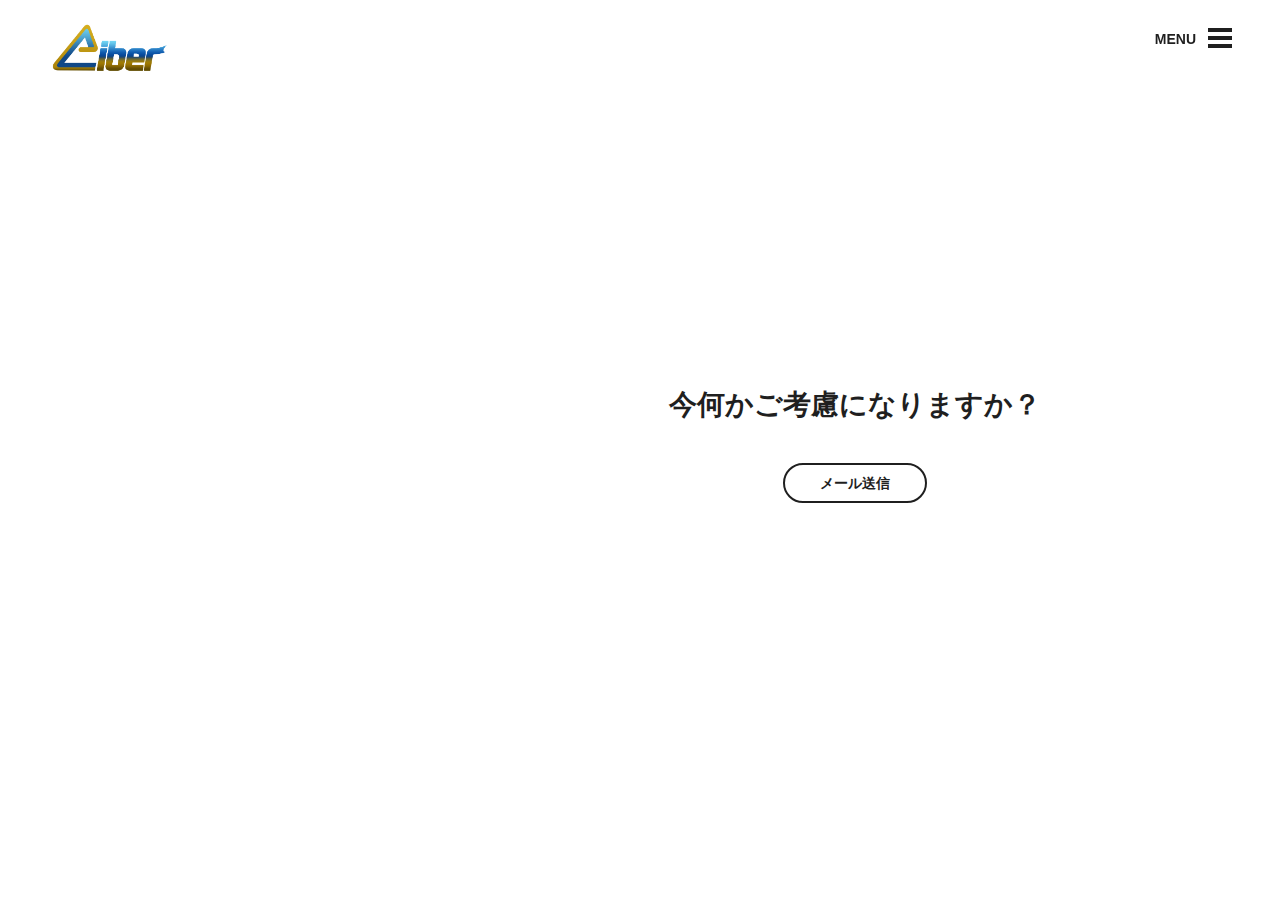
==== commit 4c2f6a1d: "Change the logo" ====
--- a/contact/index.html
+++ b/contact/index.html
@@ -14,19 +14,21 @@
     <meta content="" name='keywords'>
     <!--set the toolbar color #29aecc，Starting in version 39 of Chrome for Android on Lollipop-->
     <meta content='#29aecc' name='theme-color'>
-    <!--TODO  Twitter-->
+    <!--
+    TODO  Twitter
     <meta content='summary_large_image' name='twitter:card'>
     <meta content='@ALiber' name='twitter:site'>
     <meta content='ALiber in Tokyo' name='twitter:title'>
     <meta content="Blablabla...." name='twitter:description'>
-    <meta content='http://localhost/ALiber/img/no-hash/social-share.jpg' name='twitter:image:src'>
-    <!--TODO  Facebook/Open Graph-->
+    <meta content='img/no-hash/social-share.jpg' name='twitter:image:src'>
+    TODO  Facebook/Open Graph
     <meta content='ALiber in Tokyo' property='og:title'>
     <meta content='https://www.aliber.com/' property='og:url'>
-    <meta content='http://localhost/ALiber/img/no-hash/social-share.jpg' property='og:image'>
+    <meta content='img/no-hash/social-share.jpg' property='og:image'>
     <meta content="ALiber in Tokyo." property='og:description'>
     <meta content='ALiber' property='og:site_name'>
-
+    -->
+    
     <link rel="icon" href="../favicon.png">
     <link href="../css/main-ed2860ca.css" media="screen" rel="stylesheet" type="text/css" />
     <script src="../js/main-d383dc7a.js" type="text/javascript"></script>
@@ -37,12 +39,7 @@
         <div class='nav-bar-inner'>
             <div class='identity'>
                 <a href="../index.html">
-                    <svg enable-background='new 0 0 338.8 44.1' id='aliber-logo' version='1.1' viewBox='0 0 338.8 44.1' x='0px' xml:space='preserve' xmlns:xlink='http://www.w3.org/1999/xlink' xmlns='http://www.w3.org/2000/svg' y='0px'>
-                        <g>
-                            <path class='dt-logo' d="M21.9275,25.9844 L17.5653,11.7721 L12.9291,25.9844 L21.9275,25.9844 M15.5307,6.99813 L19.9321,6.99813 L30.3586,39.1675 L26.0942,39.1675 L23.1794,29.532 L11.8141,29.532 L8.70378,39.1675 L4.71317,39.1675 L15.5307,6.99813 M33.8946,6.99813 L37.7873,6.99813 L37.7873,35.3352 L52.3414,35.3352 L52.3414,39.1675 L33.8946,39.1675 L33.8946,6.99813 M55.7035,15.8233 L59.2833,15.8233 L59.2833,39.1675 L55.7035,39.1675 L55.7035,15.8233 M55.7035,6.99813 L59.2833,6.99813 L59.2833,11.4654 L55.7035,11.4654 L55.7035,6.99813 M64.3248,6.88869 L67.7481,6.88869 L67.7481,18.5607 C68.5175,17.4366 69.4369,16.5788 70.5063,15.9876 C71.5757,15.3964 72.7363,15.1007 73.9883,15.1007 C76.5965,15.1007 78.7125,16.1044 80.3361,18.1118 C81.9596,20.1192 82.7715,23.0792 82.7715,26.9918 C82.7715,30.6999 81.9695,33.7803 80.3654,36.2331 C78.7614,38.6857 76.5378,39.912 73.6948,39.912 C72.1039,39.912 70.7605,39.4814 69.6652,38.62 C69.0131,38.109 68.3154,37.2915 67.572,36.1674 L67.572,39.1675 L64.3248,39.1675 L64.3248,6.88869 M77.7539,33.8899 C78.6995,32.1964 79.1722,29.9627 79.1722,27.1889 C79.1722,24.7216 78.6995,22.6777 77.7539,21.0571 C76.8084,19.4367 75.4163,18.6264 73.5775,18.6264 C71.9734,18.6264 70.5682,19.2906 69.3619,20.6192 C68.1557,21.9477 67.5524,24.1375 67.5524,27.1889 C67.5524,29.3933 67.8003,31.1817 68.2958,32.554 C69.2217,35.138 70.9496,36.4301 73.4796,36.4301 C75.3838,36.4301 76.8084,35.5833 77.7539,33.8899 M99.925,16.3599 C101.319,17.1409 102.383,18.1519 103.112,19.3929 C103.818,20.5753 104.287,21.9551 104.521,23.5318 C104.73,24.612 104.835,26.3348 104.835,28.6999 L89.4788,28.6999 C89.5441,31.0795 90.0461,32.9884 90.9852,34.4264 C91.9241,35.8643 93.3782,36.5835 95.3473,36.5835 C97.186,36.5835 98.6537,35.9045 99.7495,34.5468 C100.375,33.7584 100.817,32.846 101.079,31.8095 L104.541,31.8095 C104.45,32.6709 104.147,33.6307 103.632,34.6892 C103.117,35.7476 102.54,36.6126 101.9,37.2841 C100.83,38.4521 99.5078,39.2404 97.9285,39.6492 C97.0814,39.8828 96.1227,39.9996 95.0543,39.9996 C92.4457,39.9996 90.2353,38.9375 88.4225,36.8133 C86.6098,34.6892 85.7034,31.7146 85.7034,27.8895 C85.7034,24.123 86.6163,21.0645 88.442,18.7141 C90.2678,16.3635 92.6543,15.1883 95.601,15.1883 C97.0884,15.1883 98.5293,15.5788 99.925,16.3599 M101.215,25.5683 C101.073,23.8602 100.74,22.4952 100.219,21.4733 C99.2533,19.5753 97.6427,18.6264 95.3864,18.6264 C93.7693,18.6264 92.4131,19.2798 91.3176,20.5863 C90.2222,21.893 89.6418,23.5536 89.5766,25.5683 L101.215,25.5683 M109.253,15.7139 L112.598,15.7139 L112.598,19.7651 C112.873,18.9768 113.543,18.0169 114.613,16.8855 C115.682,15.754 116.914,15.1883 118.31,15.1883 C118.376,15.1883 118.486,15.1956 118.642,15.2102 C118.799,15.2248 119.067,15.254 119.445,15.2978 L119.445,19.4586 C119.236,19.4147 119.044,19.3855 118.868,19.371 C118.692,19.3563 118.499,19.349 118.29,19.349 C116.517,19.349 115.155,19.9878 114.202,21.2653 C113.25,22.5426 112.775,24.0135 112.775,25.6779 L112.775,39.1675 L109.253,39.1675 L109.253,15.7139 Z">
-                            </path>
-                        </g>
-                    </svg>
+                    <img src="../img/aliber_logo.png" height="10%" width="10%"/>
                 </a>
             </div> <a class="menu-text" href="javascript:;">MENU</a> </div>
         <div class='menu-wrap'>
@@ -123,24 +120,12 @@
     <div class='nav-overlay full-screen-overlay dt-height' id='nav-overlay'>
         <ul class='level-1-nav list-unstyled'>
             <li class='home'> <a class="home" href="../index.html">ホーム</a> </li>
-            <li class='our-work'> <a class="our-work" href="../work/index.html">会社概要</a> </li>
-            <li class='services'> <a class="services" href="../process/index.html">業務内容</a> </li>
-            <!--
-            <li class='philosophy'> <a class="philosophy" href="../philosophy/index.html">Philosophy</a> </li>
-            <li class='careers'> <a class="careers" href="../careers/index.html">Careers</a> </li>
-            -->
+            <li class='our-work'> <a class="our-work" href="../introduction/index.html">会社概要</a> </li>
+            <li class='services'> <a class="services" href="../content/index.html">業務内容</a> </li>
             <li class='contact'> <a class="contact active" href="index.html">お問い合わせ</a> </li>
         </ul>
         <div class='nav-footer'>
             <div class='border'></div>
-            <div class='logo-wrapper'>
-                <svg enable-background='new 0 0 338.8 44.1' id='digital-telepathy-logo' version='1.1' viewBox='0 0 338.8 44.1' x='0px' xml:space='preserve' xmlns:xlink='http://www.w3.org/1999/xlink' xmlns='http://www.w3.org/2000/svg' y='0px'>
-                    <g>
-                        <path class='dt-brandmark' ></path>
-                        <!--TODO-->
-                    </g>
-                </svg>
-            </div>
             <p>&copy; 2016 ALiber.<br/>All rights reserved.</p>
         </div>
     </div>
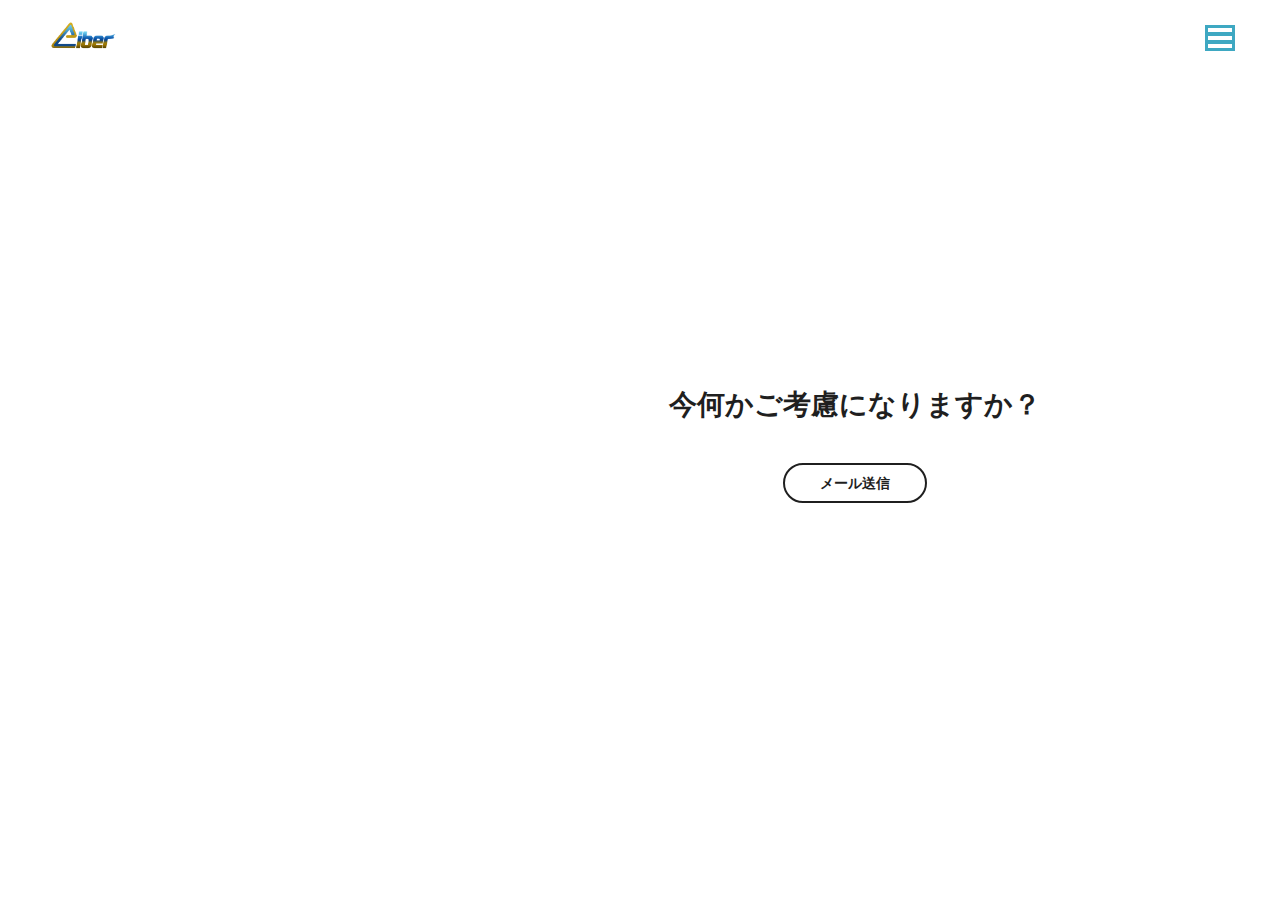
==== commit c2060945: "finish recruitment page and fix some minor bugs" ====
--- a/contact/index.html
+++ b/contact/index.html
@@ -7,11 +7,9 @@
     <meta content='IE=edge' http-equiv='X-UA-Compatible'>
     <!--render the width of the page at the width of its own screen-->
     <meta content='width=device-width, initial-scale=1' name='viewport'>
-    <title>ALiber</title>
-    <!--TODO-->
-    <meta content="" name='description'>
-    <!--TODO-->
-    <meta content="" name='keywords'>
+    <title>株式会社アリベル-お問い合わせ</title>
+    <meta content="株式会社アリベルのお問い合わせ画面です。会社住所、電話番号、最寄り駅などの情報が全て記載しております。何か不明点がありましたら、お気軽に「メール送信」ボタンをクリックして、お問い合わせください。お待ちしております。" name='description'>
+    <meta content="contact,お問い合わせ,address,住所,tel,電話番号,nearest station,最寄り駅,mail,メール" name='keywords'>
     <!--set the toolbar color #29aecc，Starting in version 39 of Chrome for Android on Lollipop-->
     <meta content='#29aecc' name='theme-color'>
     <!--
@@ -31,6 +29,7 @@
     
     <link rel="icon" href="../favicon.png">
     <link href="../css/main-ed2860ca.css" media="screen" rel="stylesheet" type="text/css" />
+    <link rel="alternate" hreflang="ja" href="http://www.aliber.co.jp/contact/index.html">
     <script src="../js/main-d383dc7a.js" type="text/javascript"></script>
 </head>
 
@@ -39,11 +38,11 @@
         <div class='nav-bar-inner'>
             <div class='identity'>
                 <a href="../index.html">
-                    <img src="../img/aliber_logo.png" height="10%" width="10%"/>
+                    <img src="../img/aliber_logo.png" height="30px" width="66px"/>
                 </a>
             </div> <a class="menu-text" href="javascript:;">MENU</a> </div>
         <div class='menu-wrap'>
-            <a class="hamburger menu" href="javascript:;">
+            <a class="hamburger menu blue" href="javascript:;">
                 <div></div>
                 <div></div>
                 <div></div>
@@ -70,28 +69,22 @@
                 <div class='map-content-wrapper'>
                     <div class='map-content'>
                         <div class='map-left'>
-                            <a class='map-open' href='index.html#'> <img src="../img/contact/contact-map-small.jpg" /> </a>
+                            <a class='map-open' href='index.html#'> <img src="../img/contact/contact-map-small.jpg" height="200px"/> </a>
                         </div>
                         <div class='map-right'>
                             <div class='visible-xs visible-sm'>
                                 <div class='vertical-center'>
                                     <div class='inner'>
-                                        <p>東京都港区芝4-5-10 
-                                            <br>ユニゾ芝四丁目ビル4F
-                                            <br>〒1080014
-                                            <br>Tel:03-1111-2222
-                                            <br> <a target="_blank" href="https://www.google.co.jp/maps/place/%EF%BC%88%E6%A0%AA%EF%BC%89%E3%83%92%E3%83%A5%E3%83%BC%E3%83%9E%E3%83%B3%E3%82%B7%E3%82%B9%E3%83%86%E3%83%A0/@35.6487679,139.7487224,17z/data=!3m1!4b1!4m5!3m4!1s0x60188bb66a3552a3:0x9bd5dc740ef2812a!8m2!3d35.6487636!4d139.7509111?hl=ja">アクセス</a> </p>
+                                        <p>〒1080014<br>東京都港区芝4-5-10<br>ユニゾ芝四丁目ビル4F<br>Tel:03-4405-6204<br>Fax:03-6800-6528<br><br>最寄り駅：JR山手線、京浜東北線田町駅、または三田線、浅草線の三田駅<br><a target="_blank" href="https://www.google.co.jp/maps/place/%EF%BC%88%E6%A0%AA%EF%BC%89%E3%83%92%E3%83%A5%E3%83%BC%E3%83%9E%E3%83%B3%E3%82%B7%E3%82%B9%E3%83%86%E3%83%A0/@35.6487679,139.7487224,17z/data=!3m1!4b1!4m5!3m4!1s0x60188bb66a3552a3:0x9bd5dc740ef2812a!8m2!3d35.6487636!4d139.7509111?hl=ja">アクセス</a>
+                                        </p>
                                     </div>
                                 </div>
                             </div>
                             <div class='visible-md visible-lg'>
                                 <div class='vertical-center'>
                                     <div class='inner'>
-                                        <p> 東京都港区芝4-5-10
-                                            <br>ユニゾ芝四丁目ビル4F
-                                            <br>〒1080014
-                                            <br>Tel:03-1111-2222
-                                            <br> <a class="map-open" href="index.html#">アクセス</a> </p>
+                                        <p>〒1080014<br>東京都港区芝4-5-10<br>ユニゾ芝四丁目ビル4F<br>Tel:03-4405-6204<br>Fax:03-6800-6528<br><br>最寄り駅：JR山手線、京浜東北線田町駅、または三田線、浅草線の三田駅<br><a target="_blank" href="https://www.google.co.jp/maps/place/%EF%BC%88%E6%A0%AA%EF%BC%89%E3%83%92%E3%83%A5%E3%83%BC%E3%83%9E%E3%83%B3%E3%82%B7%E3%82%B9%E3%83%86%E3%83%A0/@35.6487679,139.7487224,17z/data=!3m1!4b1!4m5!3m4!1s0x60188bb66a3552a3:0x9bd5dc740ef2812a!8m2!3d35.6487636!4d139.7509111?hl=ja">アクセス</a>
+                                        </p>
                                     </div>
                                 </div>
                             </div>
@@ -122,11 +115,12 @@
             <li class='home'> <a class="home" href="../index.html">ホーム</a> </li>
             <li class='our-work'> <a class="our-work" href="../introduction/index.html">会社概要</a> </li>
             <li class='services'> <a class="services" href="../content/index.html">業務内容</a> </li>
+            <li class='hr'> <a class="hr" href="../hr/index.html">人材募集</a></li>
             <li class='contact'> <a class="contact active" href="index.html">お問い合わせ</a> </li>
         </ul>
         <div class='nav-footer'>
             <div class='border'></div>
-            <p>&copy; 2016 ALiber.<br/>All rights reserved.</p>
+            <p>&copy; 2016 ALiber Inc.<br/>All rights reserved.</p>
         </div>
     </div>
 </body>
--- a/css/main-ed2860ca.css
+++ b/css/main-ed2860ca.css
@@ -1,6 +1,68 @@
 @import url("../fonts/css/goodfont.css");
 @import url("../fonts/css/fontello-f69a3c44.css");
 @import url("../js/pannellum/css/pannellum-41ff0418.css");
+
+#top-1{
+    margin-top: 100px;
+}
+
+#top-2{
+    margin-top: 100px;
+}
+
+.cp-gaiyou {
+margin-bottom: 30px;
+color:#fff;
+font-family: "Whitney SSm A", "Whitney SSm B", sans-serif;
+}
+.cp-gaiyou dl {
+margin: 0 15% 0 1%;
+}
+.cp-gaiyou dl dt {
+clear: both;
+float: left;
+margin: 0;
+width: 7em;
+}
+.cp-gaiyou dl dt {
+display: block;
+}
+.cp-gaiyou dl dd {
+margin: 1em 0 1em 7em;
+padding-left: 1em;
+border-left: 2px solid #fff;
+}
+.cp-gaiyou dl dd ul {
+margin: 0;
+padding: 0;
+list-style: none;
+}
+
+dt {
+    font-weight: bold;
+}
+
+.blinking{
+    -webkit-animation:blink 1.5s ease-in-out infinite alternate;
+    -moz-animation:blink 1.5s ease-in-out infinite alternate;
+    animation:blink 1.5s ease-in-out infinite alternate;
+}
+
+@-webkit-keyframes blink{
+    0% {opacity:0;}
+    100% {opacity:1;}
+}
+
+@-moz-keyframes blink{
+    0% {opacity:0;}
+    100% {opacity:1;}
+}
+
+@keyframes blink{
+    0% {opacity:0;}
+    100% {opacity:1;}
+}
+
 html {
     font-family: sans-serif;
     -ms-text-size-adjust: 100%;
@@ -397,6 +459,7 @@
     border: 0
 }
 
+
 .container {
     margin-right: auto;
     margin-left: auto;
@@ -414,21 +477,9 @@
     clear: both
 }
 
-@media (min-width: 768px) {
-    .container {
-        width: 750px
-    }
-}
-
 @media (min-width: 992px) {
     .container {
         width: 970px
-    }
-}
-
-@media (min-width: 1200px) {
-    .container {
-        width: 1200px
     }
 }
 
@@ -737,7 +788,7 @@
     margin-left: 100%
 }
 
-@media (min-width: 768px) {
+@media (min-width: 1200px) {
     .col-sm-1,
     .col-sm-2,
     .col-sm-3,
@@ -1445,32 +1496,12 @@
     border-radius: 3px
 }
 
-select.input-sm {
-    height: 30px;
-    line-height: 30px
-}
-
-textarea.input-sm,
-select[multiple].input-sm {
-    height: auto
-}
-
 .input-lg {
     height: 46px;
     padding: 10px 16px;
     font-size: 18px;
     line-height: 1.33;
     border-radius: 6px
-}
-
-select.input-lg {
-    height: 46px;
-    line-height: 46px
-}
-
-textarea.input-lg,
-select[multiple].input-lg {
-    height: auto
 }
 
 .has-feedback {
@@ -1596,7 +1627,7 @@
     color: #737373
 }
 
-@media (min-width: 768px) {
+@media (min-width: 1200px) {
     .form-inline .form-group {
         display: inline-block;
         margin-bottom: 0;
@@ -1666,7 +1697,7 @@
     padding-top: 7px
 }
 
-@media (min-width: 768px) {
+@media (min-width: 1200px) {
     .form-horizontal .control-label {
         text-align: right
     }
@@ -1825,7 +1856,7 @@
     margin-left: 0
 }
 
-@media (min-width: 768px) {
+@media (min-width: 1200px) {
     .modal-dialog {
         width: 600px;
         margin: 30px auto
@@ -1979,7 +2010,7 @@
     }
 }
 
-@media (min-width: 768px) and (max-width: 991px) {
+@media (min-width: 750px) and (max-width: 991px) {
     .hidden-sm {
         display: none !important
     }
@@ -2702,7 +2733,7 @@
 .video-js.vjs-fullscreen {
     position: fixed;
     overflow: hidden;
-    z-index: 1000;
+    z-index: 1200;
     left: 0;
     top: 0;
     bottom: 0;
@@ -3736,7 +3767,8 @@
     z-index: 1
 }
 
-.hero h1,.hero h2 {
+.hero h1,
+.hero h2 {
     text-align: center;
     letter-spacing: -0.05em
 }
@@ -3745,7 +3777,7 @@
     font-size: 19px
 }
 
-@media (min-width: 768px) {
+@media (min-width: 1200px) {
     .hero h2 {
         font-size: 20px
     }
@@ -3819,24 +3851,10 @@
     color: #cccccc
 }
 
-@media (min-width: 768px) {
+@media (min-width: 1200px) {
     body .full-screen-overlay .close-overlay {
         right: 50px
     }
-}
-
-body[data-overlay-open="true"][data-overlay-id="#letter-overlay"] {
-    overflow: hidden
-}
-
-body[data-overlay-open="true"][data-overlay-id="#letter-overlay"] #letter-overlay {
-    visibility: visible;
-    opacity: 1;
-    -webkit-transform: scale(1);
-    -ms-transform: scale(1);
-    transform: scale(1);
-    -webkit-transition: all 250ms;
-    transition: all 250ms
 }
 
 .alt-mask {
@@ -3909,7 +3927,7 @@
     font-size: 14px
 }
 
-@media (min-width: 768px) {
+@media (min-width: 1200px) {
     html,
     body {
         font-size: 16px
@@ -3926,7 +3944,7 @@
     font-size: 14px
 }
 
-@media (min-width: 768px) {
+@media (min-width: 1200px) {
     p {
         font-size: 21px
     }
@@ -3945,7 +3963,7 @@
     text-transform: uppercase
 }
 
-@media (min-width: 768px) {
+@media (min-width: 1200px) {
     h1,
     .h1 {
         font-size: 66px
@@ -3966,7 +3984,7 @@
     line-height: 1.2em
 }
 
-@media (min-width: 768px) {
+@media (min-width: 1200px) {
     h2,
     .h2 {
         font-size: 46px
@@ -4001,7 +4019,7 @@
     text-transform: uppercase
 }
 
-@media (min-width: 768px) {
+@media (min-width: 1200px) {
     h4,
     .h4 {
         font-size: 16px
@@ -4021,7 +4039,7 @@
     font-size: 20px
 }
 
-@media screen and (min-width: 768px) {
+@media screen and (min-width: 1200px) {
     blockquote {
         font-size: 30px
     }
@@ -4452,7 +4470,7 @@
     line-height: 37px
 }
 
-@media screen and (max-width: 768px) {
+@media screen and (max-width: 1200px) {
     body[data-page="work"] #work-with-us .cta,
     body[data-page="work"] .contact-form form .cta {
         line-height: 28px
@@ -4530,7 +4548,7 @@
     transition: background 0.25s ease-in-out
 }
 
-@media (min-width: 768px) {
+@media (min-width: 1200px) {
     .nav-bar .nav-bar-inner {
         padding: 20px 50px
     }
@@ -4551,29 +4569,23 @@
     text-decoration: none
 }
 
-@media (min-width: 768px) {
+@media (min-width: 1200px) {
     .nav-bar .menu-text {
         opacity: 1
     }
 }
 
 .nav-bar .identity a {
+    /*
     display: inline-block;
+    */
     position: relative;
     z-index: 9
 }
 
-.nav-bar .identity svg {
-    width: 180px;
-    height: 25px
-}
-
-.nav-bar .identity .dt-brandmark {
-    fill: #fff
-}
-
-.nav-bar .identity .dt-logo {
-    fill: #fff
+.nav-bar .identity a  img{
+    width: 66px;
+    height: 30px
 }
 
 .nav-bar .hamburger {
@@ -4585,7 +4597,7 @@
     position: absolute
 }
 
-@media (min-width: 768px) {
+@media (min-width: 1200px) {
     .nav-bar .hamburger {
         right: 45px;
         top: 25px
@@ -4633,7 +4645,7 @@
     top: 74px
 }
 
-@media (min-width: 768px) {
+@media (min-width: 1200px) {
     .nav-bar.hide-nav.scroll-up .menu-wrap,
     .nav-bar.hide-nav:hover .menu-wrap {
         top: 68px
@@ -4683,6 +4695,12 @@
     height: 30px;
     padding: 3px;
     z-index: 9999
+}
+
+@media (min-width: 992px) {
+    .blue {
+        background: rgba(52, 163, 191, 0.95);
+    }
 }
 
 .hamburger>div {
@@ -4794,7 +4812,7 @@
     transform: translate3d(0, 0, 0)
 }
 
-@media (min-width: 768px) {
+@media (min-width: 1200px) {
     .nav-overlay#nav-overlay {
         width: 335px;
         right: -335px
@@ -4838,7 +4856,7 @@
     z-index: 1
 }
 
-@media (min-width: 768px) {
+@media (min-width: 1200px) {
     .nav-overlay .level-1-nav {
         text-align: left;
         margin: 40px auto;
@@ -4853,17 +4871,17 @@
     padding-bottom: 12px;
     opacity: 0;
     right: -30%;
-    -moz-transform: translateX(1000px);
-    -ms-transform: translateX(1000px);
-    -webkit-transform: translateX(1000px);
-    transform: translateX(1000px);
+    -moz-transform: translateX(1200px);
+    -ms-transform: translateX(1200px);
+    -webkit-transform: translateX(1200px);
+    transform: translateX(1200px);
     -webkit-transition: -webkit-transform 400ms cubic-bezier(0.165, 0.84, 0.44, 1), opacity 300ms ease-in 300ms;
     -moz-transition: -moz-transform 400ms cubic-bezier(0.165, 0.84, 0.44, 1), opacity 300ms ease-in 300ms;
     -o-transition: -o-transform 400ms cubic-bezier(0.165, 0.84, 0.44, 1), opacity 300ms ease-in 300ms;
     transition: transform 400ms cubic-bezier(0.165, 0.84, 0.44, 1), opacity 300ms ease-in 300ms
 }
 
-@media (min-width: 768px) {
+@media (min-width: 1200px) {
     .nav-overlay .level-1-nav li {
         padding-bottom: 10px
     }
@@ -4882,7 +4900,7 @@
     transition: all 300ms ease-in
 }
 
-@media (min-width: 768px) {
+@media (min-width: 1200px) {
     .nav-overlay .level-1-nav li a {
         font-size: 40px;
         text-align: right;
@@ -4906,7 +4924,7 @@
     display: none
 }
 
-@media (min-width: 768px) {
+@media (min-width: 1200px) {
     .nav-overlay .social {
         margin-right: 0;
         float: none;
@@ -5015,7 +5033,7 @@
     }
 }
 
-@media (min-width: 768px) {
+@media (min-width: 1200px) {
     .nav-footer {
         opacity: 0;
         padding: 0;
@@ -5036,7 +5054,7 @@
     margin: 0 auto
 }
 
-@media (min-width: 768px) {
+@media (min-width: 1200px) {
     .nav-footer .border {
         border-top: 1px solid #7ac9dd
     }
@@ -5117,46 +5135,6 @@
     opacity: 1;
     -webkit-transition-delay: 1.1s;
     transition-delay: 1.1s
-}
-
-body[data-logo-color="dark"] .identity .dt-brandmark {
-    fill: #1f1f1f;
-    -webkit-transition: all 200ms;
-    transition: all 200ms
-}
-
-body[data-logo-color="dark"] .identity .dt-logo {
-    fill: #1f1f1f;
-    -webkit-transition: all 200ms;
-    transition: all 200ms
-}
-
-body[data-logo-color="dark"].nav-open .nav-bar.hide-nav .identity .dt-brandmark {
-    fill: transparent
-}
-
-body[data-logo-color="dark"].nav-open .nav-bar.hide-nav .identity .dt-logo {
-    fill: transparent
-}
-
-body[data-nav-color="dark"] .nav-bar-inner .menu-text {
-    color: #1f1f1f
-}
-
-body[data-nav-color="dark"] .nav-bar.hide-nav .nav-bar-inner .menu-text {
-    color: #fff
-}
-
-body[data-nav-color="dark"] .hamburger>div {
-    background: #1f1f1f
-}
-
-body[data-nav-color="dark"] .hide-nav.scroll-up .hamburger>div {
-    background: white
-}
-
-body[data-nav-color="dark"].nav-open .hamburger>div {
-    background: white
 }
 
 @media (max-width: 767px) {
@@ -5303,7 +5281,7 @@
     width: 218px
 }
 
-@media (min-width: 768px) {
+@media (min-width: 1200px) {
     .social {
         float: right;
         width: auto
@@ -5328,7 +5306,7 @@
     padding: 15px 0
 }
 
-@media (min-width: 768px) {
+@media (min-width: 1200px) {
     .social li {
         padding: 0
     }
@@ -5353,12 +5331,6 @@
 }
 
 body[data-page="work"] .footer,
-body[data-page="careers"] .footer,
-body[data-page="career-template"] .footer,
-body[data-page="privacy-policy"] .footer,
-body[data-page="ux-designer"] .footer {
-    border-top: 1px solid #cdcdcd
-}
 
 .testimonials {
     text-align: center;
@@ -5559,7 +5531,7 @@
     background: #fff
 }
 
-@media (min-width: 768px) {
+@media (min-width: 1200px) {
     .apply-now {
         padding: 100px 15px
     }
@@ -5622,7 +5594,7 @@
     margin-bottom: 15px
 }
 
-@media (max-width: 768px) {
+@media (max-width: 1200px) {
     .apply-now .job-info h4 {
         font-size: 17px;
         line-height: 24px
@@ -5634,7 +5606,7 @@
     padding-bottom: 20px
 }
 
-@media (max-width: 768px) {
+@media (max-width: 1200px) {
     .apply-now .job-info ul {
         padding-left: 30px
     }
@@ -5647,7 +5619,7 @@
     margin-bottom: 15px
 }
 
-@media (max-width: 768px) {
+@media (max-width: 1200px) {
     .apply-now .job-info li {
         font-size: 17px
     }
@@ -5703,7 +5675,7 @@
     backface-visibility: hidden
 }
 
-@media (min-width: 768px) {
+@media (min-width: 1200px) {
     .apply-now .apply-form-wrap .form-side .form-border {
         padding: 30px 40px
     }
@@ -5909,7 +5881,7 @@
     position: relative
 }
 
-@media (min-width: 768px) {
+@media (min-width: 1200px) {
     .apply-now .apply-form-wrap #submitbutton {
         margin: 30px 0 0 0
     }
@@ -5921,7 +5893,7 @@
     transition: background-color 0.25s linear, width 0.25s linear
 }
 
-@media (max-width: 768px) {
+@media (max-width: 1200px) {
     .apply-now .apply-form-wrap #submitbutton button {
         padding: 0 18px
     }
@@ -5939,14 +5911,14 @@
     display: none
 }
 
-@media (min-width: 768px) {
+@media (min-width: 1200px) {
     .apply-now .apply-form-wrap #resume-section {
         display: block
     }
 }
 
 #home {
-    background-image: url("../img/homepage-bg-sm.jpg");
+    background-image: url("../img/homepage_bg_tate.jpg");
     z-index: 1;
     padding: 0;
     background-repeat: no-repeat;
@@ -5957,21 +5929,20 @@
     text-align: center
 }
 
-@media (min-width: 768px) {
+@media (min-width: 1200px) {
     #home {
-     /*   background-image: none */
-/*新增 */
-    background-image: url("../img/IMG_0639.jpg");
-    z-index: 1;
-    padding: 0;
-    background-repeat: no-repeat;
-    background-size: cover;
-    background-position: center;
-    height: 100vh;
-    position: fixed;
-    text-align: center
-/*新增 */
-        
+        /*   background-image: none */
+        /*新增 */
+        background-image: url("../img/homepage_bg_yoko.jpg");
+        z-index: 1;
+        padding: 0;
+        background-repeat: no-repeat;
+        background-size: cover;
+        background-position: center;
+        height: 100vh;
+        position: fixed;
+        text-align: center
+        /*新增 */
     }
 }
 
@@ -5998,7 +5969,7 @@
     color: #fff
 }
 
-@media (min-width: 768px) {
+@media (min-width: 1200px) {
     #home p {
         max-width: 760px;
         margin: 20px auto 40px auto
@@ -6016,7 +5987,7 @@
     min-width: 180px
 }
 
-@media (min-width: 768px) {
+@media (min-width: 1200px) {
     #home .cta {
         margin: 0 0 0 25px
     }
@@ -6038,14 +6009,14 @@
     left: 50%
 }
 
-@media (min-width: 768px) {
+@media (min-width: 1200px) {
     #hero-video-wrapper {
         display: block
     }
 }
 
 .unity-touch #home {
-    background-image: url("../img/homepage-bg-sm-aaef3e1d.jpg") !important
+    background-image: url("../img/homepage_bg_tate.jpg") !important
 }
 
 .unity-touch #hero-video-wrapper {
@@ -6238,7 +6209,7 @@
     font-size: 66px !important
 }
 
-@media (max-width: 768px) {
+@media (max-width: 1200px) {
     body[data-homepage-number="4"] #home-section-4 h1 {
         font-size: 30px !important
     }
@@ -6279,1182 +6250,6 @@
     -ms-transform: translate(0, 0px);
     -webkit-transform: translate(0, 0px);
     transform: translate(0, 0px)
-}
-
-body[data-page="philosophy"] .white {
-    color: white
-}
-
-body[data-page="philosophy"] .inner {
-    position: relative;
-    top: 50%;
-    -moz-transform: translate(0, -50%);
-    -ms-transform: translate(0, -50%);
-    -webkit-transform: translate(0, -50%);
-    transform: translate(0, -50%);
-    text-align: center
-}
-
-body[data-page="philosophy"] .nav-overlay .inner {
-    text-align: auto;
-    top: auto;
-    -moz-transform: none;
-    -ms-transform: none;
-    -webkit-transform: none;
-    transform: none;
-    position: initial
-}
-
-body[data-page="philosophy"] h1 {
-    text-transform: uppercase
-}
-
-body[data-page="philosophy"] .hollow {
-    border-color: solid white
-}
-
-body[data-page="philosophy"] .home-bg {
-    display: none;
-    background-position: center;
-    background-repeat: no-repeat;
-    background-size: cover !important;
-    text-align: center
-}
-
-body[data-page="philosophy"] .home-bg h4 {
-    border-bottom: 3px solid white;
-    display: inline;
-    margin-top: 15px;
-    padding-bottom: 5px;
-    margin-bottom: 15px
-}
-
-@media (min-width: 768px) {
-    body[data-page="philosophy"] .home-bg h4 {
-        padding-bottom: 15px;
-        margin-bottom: 0
-    }
-}
-
-body[data-page="philosophy"] .home-bg .row {
-    -webkit-transition: transform 0.3s linear;
-    transition: transform 0.3s linear
-}
-
-body[data-page="philosophy"] .home-bg .view-dt-way {
-    position: absolute;
-    bottom: 2%;
-    width: 100%;
-    color: #fff;
-    font-size: 14px;
-    font-weight: bold;
-    margin-bottom: 30px;
-    display: block !important;
-    opacity: 0;
-    visibility: hidden;
-    z-index: initial !important;
-    -webkit-transition: opacity 0.45s linear;
-    transition: opacity 0.45s linear
-}
-
-body[data-page="philosophy"] .home-bg .view-dt-way.show-off {
-    opacity: 0.8;
-    visibility: visible
-}
-
-body[data-page="philosophy"] .home-bg .view-dt-way.show-off:hover {
-    text-decoration: none;
-    opacity: 1
-}
-
-@media (min-width: 992px) {
-    body[data-page="philosophy"] .home-bg .view-dt-way {
-        bottom: 3%
-    }
-}
-
-@media (min-width: 1200px) {
-    body[data-page="philosophy"] .home-bg .view-dt-way {
-        bottom: 2%
-    }
-}
-
-body[data-page="philosophy"] .home-bg .icon-arrow-down {
-    display: block !important;
-    opacity: 0;
-    visibility: hidden;
-    z-index: initial !important;
-    -webkit-transition: opacity 0.45s linear;
-    transition: opacity 0.45s linear
-}
-
-body[data-page="philosophy"] .home-bg .icon-arrow-down.show-off {
-    opacity: 0.8;
-    visibility: visible
-}
-
-body[data-page="philosophy"] .home-bg .icon-arrow-down.show-off:hover {
-    text-decoration: none;
-    opacity: 1;
-    -webkit-text-stroke: 1px white
-}
-
-body[data-page="philosophy"] .home-bg.mask:after {
-    content: '';
-    top: 0 !important;
-    background: rgba(0, 0, 0, 0.6);
-    opacity: 0;
-    bottom: 0;
-    left: 0;
-    right: 0;
-    position: absolute;
-    -webkit-transition: opacity 0.5s linear;
-    transition: opacity 0.5s linear
-}
-
-body[data-page="philosophy"] .footer {
-    background: #f5f5f5
-}
-
-body[data-page="philosophy"] .footer .col-xs-12 {
-    padding-left: 0
-}
-
-body[data-page="philosophy"] .icon-arrow-down {
-    display: none
-}
-
-@media (max-width: 768px) {
-    body[data-page="philosophy"] .container {
-        padding: 0 20px
-    }
-}
-
-body[data-page="philosophy"] .white {
-    color: #fff
-}
-
-body[data-page="philosophy"] h1 {
-    text-transform: uppercase;
-    margin: 10px 0;
-    text-align: center
-}
-
-@media (min-width: 768px) {
-    body[data-page="philosophy"] h1 {
-        font-size: 77px;
-        margin: 30px 0
-    }
-}
-
-body[data-page="philosophy"] section.dt-way-section {
-    height: 1024px
-}
-
-body[data-page="philosophy"] section.dt-way-section .container.v-center {
-    position: relative;
-    top: 50%;
-    -moz-transform: translate(0, -50%);
-    -ms-transform: translate(0, -50%);
-    -webkit-transform: translate(0, -50%);
-    transform: translate(0, -50%)
-}
-
-body[data-page="philosophy"] section.dt-way-section .v-center {
-    position: relative;
-    top: 50%;
-    -moz-transform: translate(0, -50%);
-    -ms-transform: translate(0, -50%);
-    -webkit-transform: translate(0, -50%);
-    transform: translate(0, -50%)
-}
-
-@media (max-width: 1200px) {
-    body[data-page="philosophy"] section.dt-way-section {
-        height: 800px
-    }
-}
-
-@media (max-width: 1199px) {
-    body[data-page="philosophy"] section.dt-way-section {
-        height: 768px
-    }
-}
-
-@media (max-width: 991px) {
-    body[data-page="philosophy"] section.dt-way-section {
-        height: 800px
-    }
-}
-
-@media (max-width: 767px) {
-    body[data-page="philosophy"] section.dt-way-section {
-        height: 400px
-    }
-}
-
-body[data-page="philosophy"] #think-big {
-    z-index: 0;
-    width: 100%;
-    background: url("../img/philosophy/bg-think-big-568fa588.jpg") center no-repeat;
-    background-size: cover;
-    height: 1024px
-}
-
-body[data-page="philosophy"] #think-big .row {
-    -webkit-transition: transform 0.3s linear, opacity 0.4s linear 0.25s;
-    transition: transform 0.3s linear, opacity 0.4s linear 0.25s
-}
-
-body[data-page="philosophy"] #think-big .gradient-mask {
-    background-color: transparent;
-    background-image: radial-gradient(circle cover at center center, rgba(0, 0, 0, 0.2), rgba(0, 0, 0, 0));
-    background-image: -o-radial-gradient(center center, circle cover, rgba(0, 0, 0, 0.2), transparent);
-    background-image: -ms-radial-gradient(center center, circle cover, rgba(0, 0, 0, 0.2), transparent);
-    background-image: -moz-radial-gradient(center center, circle cover, rgba(0, 0, 0, 0.2), transparent);
-    background-image: -webkit-radial-gradient(center center, circle cover, rgba(0, 0, 0, 0.2), transparent)
-}
-
-body[data-page="philosophy"] #think-big #hero-video-wrapper {
-    display: none;
-    position: absolute;
-    z-index: -1;
-    top: 50%;
-    left: 50%
-}
-
-@media (min-width: 768px) {
-    body[data-page="philosophy"] #think-big #hero-video-wrapper {
-        display: block
-    }
-}
-
-body[data-page="philosophy"] #think-big .icon-arrow-down {
-    opacity: 0;
-    visibility: hidden;
-    z-index: 1000;
-    display: block;
-    -webkit-transition: opacity 0.45s linear;
-    transition: opacity 0.45s linear
-}
-
-body[data-page="philosophy"] #think-big .icon-arrow-down.show-off {
-    opacity: 0.8;
-    visibility: visible
-}
-
-body[data-page="philosophy"] #think-big .icon-arrow-down.show-off:hover {
-    text-decoration: none;
-    opacity: 1
-}
-
-body[data-page="philosophy"] #think-big .icon-arrow-down.arrow-for-touch {
-    visibility: hidden
-}
-
-body[data-page="philosophy"] #mission-driven[data-active-slide="0"] p.disappear {
-    opacity: 1.0
-}
-
-body[data-page="philosophy"] #mission-driven .icon-mission-driven {
-    font-size: 44px;
-    color: #fff;
-    margin: 0
-}
-
-body[data-page="philosophy"] #mission-driven p.disappear {
-    opacity: 0;
-    -webkit-transition: opacity 0.4s linear;
-    transition: opacity 0.4s linear
-}
-
-body[data-page="philosophy"] #mission-driven .row {
-    -webkit-transition: transform 0.3s linear, opacity 0.4s linear 0.25s;
-    transition: transform 0.3s linear, opacity 0.4s linear 0.25s
-}
-
-body[data-page="philosophy"] #mission-driven #timeline {
-    display: none;
-    position: relative;
-    top: 0;
-    -moz-transform: translate(0, 0);
-    -ms-transform: translate(0, 0);
-    -webkit-transform: translate(0, 0);
-    transform: translate(0, 0);
-    -webkit-transition: top 0.5s ease-in;
-    transition: top 0.5s ease-in
-}
-
-@media (min-width: 768px) {
-    body[data-page="philosophy"] #mission-driven #timeline {
-        display: block
-    }
-}
-
-body[data-page="philosophy"] #mission-driven #timeline .pulse-dot {
-    box-shadow: 0 0 0 1px #fff
-}
-
-body[data-page="philosophy"] #mission-driven #logo-slider {
-    width: 400px;
-    overflow: visible;
-    position: relative;
-    margin: 0 auto
-}
-
-body[data-page="philosophy"] #mission-driven #logo-slider .slide {
-    text-align: center;
-    width: 400px;
-    cursor: pointer
-}
-
-body[data-page="philosophy"] #mission-driven #logo-slider .slide .logo {
-    height: 150px;
-    width: 200px
-}
-
-body[data-page="philosophy"] #mission-driven #logo-slider .slide p {
-    color: #fff
-}
-
-body[data-page="philosophy"] #mission-driven #logo-slider .slide .logo {
-    opacity: 0.4
-}
-
-body[data-page="philosophy"] #mission-driven #logo-slider .slide.active .logo {
-    opacity: 1
-}
-
-body[data-page="philosophy"] #mission-driven #content-slider-wrapper {
-    height: 0;
-    -webkit-transition: height 0.5s linear;
-    transition: height 0.5s linear;
-    overflow: hidden
-}
-
-body[data-page="philosophy"] #mission-driven #content-slider {
-    position: relative;
-    overflow: hidden
-}
-
-body[data-page="philosophy"] #mission-driven #content-slider .slide {
-    width: 100%;
-    overflow: hidden
-}
-
-body[data-page="philosophy"] #mission-driven #content-slider .slide p {
-    color: #fff;
-    width: 450px;
-    margin: 0 auto 30px;
-    text-align: center
-}
-
-body[data-page="philosophy"] #mission-driven #timeline-dot-slider {
-    width: 400px;
-    overflow: visible;
-    position: relative;
-    margin: 0 auto
-}
-
-body[data-page="philosophy"] #mission-driven #timeline-dot-slider .slide {
-    width: 400px;
-    text-align: center;
-    cursor: pointer
-}
-
-body[data-page="philosophy"] #mission-driven #timeline-dot-slider .slide .mission-driven-start {
-    margin-top: 20px;
-    position: relative;
-    opacity: 0;
-    visibility: hidden;
-    -webkit-transition: opacity 0.2s linear, visibility 0 linear 0.2s;
-    transition: opacity 0.2s linear, visibility 0 linear 0.2s
-}
-
-body[data-page="philosophy"] #mission-driven #timeline-dot-slider .slide .dot {
-    background: transparent;
-    border: 1px solid #fff;
-    border-radius: 50%;
-    height: 10px;
-    width: 10px;
-    margin: 0 auto;
-    position: relative
-}
-
-body[data-page="philosophy"] #mission-driven #timeline-dot-slider .slide .dot:before {
-    content: '';
-    border-top: 1px solid #fff;
-    width: 195px;
-    float: left;
-    margin-left: 10px;
-    margin-top: 3px
-}
-
-body[data-page="philosophy"] #mission-driven #timeline-dot-slider .slide .dot:after {
-    content: '';
-    border-top: 1px solid #fff;
-    width: 193px;
-    float: right;
-    margin-right: 10px;
-    margin-top: -1px
-}
-
-body[data-page="philosophy"] #mission-driven #timeline-dot-slider .slide p {
-    color: #fff
-}
-
-body[data-page="philosophy"] #mission-driven #timeline-dot-slider .slide:first-child .dot:after {
-    display: none
-}
-
-body[data-page="philosophy"] #mission-driven #timeline-dot-slider .slide:last-child .dot:after {
-    margin-top: 3px
-}
-
-body[data-page="philosophy"] #mission-driven #timeline-dot-slider .slide:last-child .dot:before {
-    display: none
-}
-
-body[data-page="philosophy"] #mission-driven #timeline-dot-slider .slide.active .dot {
-    background: #fff
-}
-
-body[data-page="philosophy"] #mission-driven div.bg {
-    width: 100%;
-    height: 100%
-}
-
-body[data-page="philosophy"] #mission-driven[data-active-slide="0"] #timeline-dot-slider .mission-driven-start {
-    opacity: 1.0;
-    visibility: visible
-}
-
-body[data-page="philosophy"] #mission-driven[data-active-slide="0"]>div.bg {
-    background: #37aecc;
-    background-position: bottom right
-}
-
-body[data-page="philosophy"] #mission-driven[data-active-slide="1"]>div.bg {
-    background: #37aecc url("../img/philosophy/mission-driven/bg-patagonia-4c3e1602.jpg") bottom right no-repeat;
-    background-size: cover !important;
-    -webkit-transition: background 1s linear 0.25s;
-    transition: background 1s linear 0.25s
-}
-
-body[data-page="philosophy"] #mission-driven[data-active-slide="2"]>div.bg {
-    background: #000 url("../img/philosophy/mission-driven/bg-everyday-hero-e09fb190.jpg") bottom right no-repeat;
-    background-size: cover !important;
-    -webkit-transition: background 0.4s linear 0.1s;
-    transition: background 0.4s linear 0.1s
-}
-
-body[data-page="philosophy"] #mission-driven[data-active-slide="3"]>div.bg {
-    background: #000 url("../img/philosophy/mission-driven/bg-adventure-efe7450e.jpg") bottom right no-repeat;
-    background-size: cover !important;
-    -webkit-transition: background 0.4s linear 0.1s;
-    transition: background 0.4s linear 0.1s
-}
-
-body[data-page="philosophy"] #mission-driven[data-active-slide="4"]>div.bg {
-    background: #000 url("../img/philosophy/mission-driven/bg-new-relic-317ed370.jpg") bottom right no-repeat;
-    background-size: cover !important;
-    -webkit-transition: background 0.4s linear 0.1s;
-    transition: background 0.4s linear 0.1s
-}
-
-body[data-page="philosophy"] #craft-everything {
-    background: url("../img/philosophy/bg-craft-everything-mobile-5b5f9990.jpg") center no-repeat;
-    background-size: cover;
-    text-align: center;
-    position: relative
-}
-
-@media (min-width: 768px) {
-    body[data-page="philosophy"] #craft-everything {
-        background: url("../img/philosophy/bg-craft-everything-0cb6dd91.jpg") center no-repeat;
-        background-size: cover
-    }
-}
-
-body[data-page="philosophy"] #craft-everything .alt-mask {
-    background: rgba(0, 0, 0, 0.4)
-}
-
-body[data-page="philosophy"] #craft-everything .craft-everything-wrapper {
-    height: 100%
-}
-
-body[data-page="philosophy"] #craft-everything .craft-everything-wrapper .row {
-    -webkit-transition: transform 0.3s linear, opacity 0.4s linear 0.25s;
-    transition: transform 0.3s linear, opacity 0.4s linear 0.25s
-}
-
-body[data-page="philosophy"] #craft-everything #craft-everything-video-wrapper {
-    text-align: center;
-    position: absolute;
-    bottom: 0;
-    width: 100%;
-    left: 0;
-    background: transparent url("../img/philosophy/craft-everything-video-bg-433f4377.png") top center no-repeat;
-    padding: 40px 40px 0 40px;
-    display: none
-}
-
-body[data-page="philosophy"] #craft-everything #craft-everything-video-wrapper p {
-    margin-bottom: 0
-}
-
-body[data-page="philosophy"] #craft-everything #craft-everything-video-wrapper #craft-everything-video {
-    width: 100%;
-    margin: 0 auto
-}
-
-body[data-page="philosophy"] #craft-everything #craft-everything-video-wrapper .video-js {
-    background: transparent;
-    font-size: 0
-}
-
-@media (min-width: 700px) and (max-width: 992px) {
-    body[data-page="philosophy"] #craft-everything #craft-everything-content {
-        height: 100% !important
-    }
-    body[data-page="philosophy"] #craft-everything #craft-everything-video-wrapper {
-        display: none
-    }
-}
-
-@media (min-width: 992px) {
-    body[data-page="philosophy"] #craft-everything #craft-everything-video-wrapper {
-        display: block
-    }
-}
-
-@media (min-width: 1200px) {
-    body[data-page="philosophy"] #craft-everything #craft-everything-video-wrapper {
-        bottom: 0
-    }
-}
-
-@media (min-width: 1200px) and (max-width: 1370px) {
-    body[data-page="philosophy"] #craft-everything h1 {
-        font-size: 70px
-    }
-    body[data-page="philosophy"] #craft-everything p {
-        font-size: 16px
-    }
-}
-
-@media (max-height: 752px) {
-    body[data-page="philosophy"] #craft-everything h1,
-    body[data-page="philosophy"] #craft-everything p {
-        margin: 0 0 10px 0
-    }
-}
-
-@media (max-height: 670px) {
-    body[data-page="philosophy"] #craft-everything #craft-everything-content {
-        height: 100% !important
-    }
-    body[data-page="philosophy"] #craft-everything #craft-everything-video-wrapper {
-        display: none
-    }
-}
-
-body[data-page="philosophy"] #everyone {
-    background: white;
-    text-align: center
-}
-
-body[data-page="philosophy"] #everyone h1 {
-    color: #1f1f1f
-}
-
-body[data-page="philosophy"] #everyone img {
-    width: 100px
-}
-
-@media (min-width: 768px) {
-    body[data-page="philosophy"] #everyone img {
-        max-width: 100%;
-        width: 350px;
-        display: inline;
-        margin-top: -13px
-    }
-}
-
-@media (min-width: 992px) {
-    body[data-page="philosophy"] #everyone img {
-        width: auto
-    }
-}
-
-body[data-page="philosophy"] #everyone .row {
-    -webkit-transition: transform 0.3s linear, opacity 0.4s linear 0.25s;
-    transition: transform 0.3s linear, opacity 0.4s linear 0.25s
-}
-
-body[data-page="philosophy"] #everyone #jp_container_1 {
-    font-weight: 600;
-    text-transform: uppercase;
-    color: #bababa;
-    width: 33%;
-    margin: 0 auto;
-    position: relative;
-    display: none
-}
-
-@media (min-width: 768px) {
-    body[data-page="philosophy"] #everyone #jp_container_1 {
-        display: block
-    }
-}
-
-@media (max-height: 650px) {
-    body[data-page="philosophy"] #everyone #jp_container_1 {
-        display: none
-    }
-}
-
-body[data-page="philosophy"] #everyone #jp_container_1 .audio-buttons {
-    margin: 5px 0 20px 0;
-    padding: 0;
-    list-style-type: none
-}
-
-body[data-page="philosophy"] #everyone #jp_container_1 .audio-buttons a {
-    padding: 0 15px 0 10px
-}
-
-body[data-page="philosophy"] #everyone #jp_container_1 .audio-buttons a:hover {
-    text-decoration: none;
-    opacity: 0.8
-}
-
-body[data-page="philosophy"] #everyone #jp_container_1 .audio-buttons a i {
-    font-size: 18px;
-    color: #bababa
-}
-
-body[data-page="philosophy"] #everyone #jp_container_1 .jp-play {
-    display: inline-block
-}
-
-body[data-page="philosophy"] #everyone #jp_container_1 .jp-pause {
-    display: none
-}
-
-body[data-page="philosophy"] #everyone #jp_container_1.playing .jp-play {
-    display: none
-}
-
-body[data-page="philosophy"] #everyone #jp_container_1.playing .jp-pause {
-    display: inline-block
-}
-
-body[data-page="philosophy"] #everyone #jp_container_1 .jp-progress {
-    overflow: hidden;
-    background-color: #bababa;
-    height: 5px;
-    border-radius: 2px;
-    margin: 15px 0
-}
-
-body[data-page="philosophy"] #everyone #jp_container_1 .jp-seek-bar {
-    width: 0px;
-    height: 100%;
-    cursor: pointer
-}
-
-body[data-page="philosophy"] #everyone #jp_container_1 .jp-play-bar {
-    width: 0px;
-    height: 100%;
-    background: #37aecc
-}
-
-body[data-page="philosophy"] #everyone #jp_container_1 .jp-current-time {
-    position: absolute;
-    left: -50px;
-    top: 27px
-}
-
-body[data-page="philosophy"] #everyone #jp_container_1 .jp-duration {
-    position: absolute;
-    right: -50px;
-    top: 27px
-}
-
-body[data-page="philosophy"] #everyone #jp_container_1 .dt-blue {
-    color: #37aecc
-}
-
-@media (max-height: 800px) and (max-width: 1290px) {
-    body[data-page="philosophy"] #everyone img {
-        width: 45%
-    }
-    body[data-page="philosophy"] #everyone h1 {
-        margin: 10px 0
-    }
-    body[data-page="philosophy"] #everyone p {
-        font-size: 17px;
-        margin: 10px 0
-    }
-}
-
-@media (max-height: 732px) {
-    body[data-page="philosophy"] #everyone img {
-        width: 35%
-    }
-    body[data-page="philosophy"] #everyone h1 {
-        margin: 10px 0
-    }
-    body[data-page="philosophy"] #everyone p {
-        font-size: 17px;
-        margin: 10px 0
-    }
-}
-
-@media (max-width: 767px) {
-    body[data-page="philosophy"] #everyone img {
-        width: 35%
-    }
-    body[data-page="philosophy"] #everyone h1 {
-        margin: 10px 0
-    }
-    body[data-page="philosophy"] #everyone p {
-        font-size: 16px;
-        margin: 10px 0
-    }
-}
-
-body[data-page="philosophy"] #work {
-    height: 800px;
-    overflow: hidden
-}
-
-body[data-page="philosophy"] #work .row {
-    -webkit-transition: transform 0.3s linear, opacity 0.4s linear 0.25s;
-    transition: transform 0.3s linear, opacity 0.4s linear 0.25s
-}
-
-body[data-page="philosophy"] #work.alt-mask {
-    background: rgba(0, 0, 0, 0.3)
-}
-
-body[data-page="philosophy"] #work .css-slider {
-    height: inherit !important
-}
-
-body[data-page="philosophy"] #work .css-slider .slide {
-    overflow: hidden;
-    position: relative;
-    background-size: 100%;
-    text-align: center;
-    height: inherit !important;
-    padding: 0;
-    z-index: 0
-}
-
-body[data-page="philosophy"] #work .css-slider .slide.active {
-    z-index: 0 !important
-}
-
-body[data-page="philosophy"] #work .css-slider .slide.one {
-    background: url("../img/philosophy/slide3-f29ff2de.jpg") center no-repeat;
-    background-size: cover
-}
-
-body[data-page="philosophy"] #work .css-slider .slide.two {
-    background: url("../img/philosophy/slide2-ae18366b.jpg") center no-repeat;
-    background-size: cover
-}
-
-body[data-page="philosophy"] #work .css-slider .slide.three {
-    background: url("../img/philosophy/slide4-728cca52.jpg") center no-repeat;
-    background-size: cover
-}
-
-body[data-page="philosophy"] #work .css-slider .slide.four {
-    background: url("../img/philosophy/slide5-4d29b85c.jpg") center no-repeat;
-    background-size: cover
-}
-
-body[data-page="philosophy"] #work .css-slider .slide.five {
-    background: url("../img/philosophy/slide6-34c7de5c.jpg") center no-repeat;
-    background-size: cover
-}
-
-body[data-page="philosophy"] #work .css-slider .slide.six {
-    background: url("../img/philosophy/slide7-a633055f.jpg") center no-repeat;
-    background-size: cover
-}
-
-body[data-page="philosophy"] #work .css-slider .prev {
-    position: absolute;
-    right: 77px;
-    color: #fff;
-    font-size: 44px;
-    display: none;
-    bottom: 20px;
-    padding: 0;
-    margin: 0
-}
-
-@media (min-width: 992px) {
-    body[data-page="philosophy"] #work .css-slider .prev {
-        display: block
-    }
-}
-
-body[data-page="philosophy"] #work .css-slider .prev:before {
-    border: 1px solid white;
-    margin: 0;
-    text-align: center;
-    width: 58px;
-    padding: 8px 0
-}
-
-body[data-page="philosophy"] #work .css-slider .prev:hover {
-    color: black;
-    cursor: pointer
-}
-
-body[data-page="philosophy"] #work .css-slider .prev:hover:before {
-    background: white
-}
-
-body[data-page="philosophy"] #work .css-slider .next {
-    position: absolute;
-    right: 20px;
-    color: #fff;
-    font-size: 44px;
-    display: none;
-    bottom: 20px;
-    padding: 0;
-    margin: 0
-}
-
-@media (min-width: 992px) {
-    body[data-page="philosophy"] #work .css-slider .next {
-        display: block
-    }
-}
-
-body[data-page="philosophy"] #work .css-slider .next:before {
-    border: 1px solid white;
-    margin: 0;
-    text-align: center;
-    width: 58px;
-    padding: 8px 0
-}
-
-body[data-page="philosophy"] #work .css-slider .next:hover {
-    color: black;
-    cursor: pointer
-}
-
-body[data-page="philosophy"] #work .css-slider .next:hover:before {
-    background: white
-}
-
-body[data-page="philosophy"] #design {
-    background: white
-}
-
-body[data-page="philosophy"] #design .row {
-    -webkit-transition: transform 0.3s linear, opacity 0.4s linear 0.25s;
-    transition: transform 0.3s linear, opacity 0.4s linear 0.25s
-}
-
-body[data-page="philosophy"] #design h1 {
-    color: #1f1f1f
-}
-
-body[data-page="philosophy"] #design .wrapper .slider {
-    height: 120px;
-    margin: 0 auto;
-    width: 100%
-}
-
-@media (min-width: 768px) {
-    body[data-page="philosophy"] #design .wrapper .slider {
-        display: block;
-        height: 180px;
-        margin: 0 auto;
-        margin-bottom: 80px;
-        margin-top: -50px
-    }
-}
-
-body[data-page="philosophy"] #design .wrapper .slider ul {
-    list-style-type: none;
-    padding: 0;
-    margin: 0 auto;
-    width: 120px;
-    position: relative
-}
-
-@media (min-width: 768px) {
-    body[data-page="philosophy"] #design .wrapper .slider ul {
-        width: 250px
-    }
-}
-
-body[data-page="philosophy"] #design .wrapper .slider ul li {
-    position: absolute;
-    top: 0;
-    left: 0;
-    opacity: 0;
-    display: none;
-    -webkit-transition: opacity, 0.8s;
-    transition: opacity, 0.8s
-}
-
-@media (min-width: 768px) {
-    body[data-page="philosophy"] #design .wrapper .slider ul li {
-        display: block
-    }
-}
-
-body[data-page="philosophy"] #design .wrapper .slider ul li:first-child {
-    display: block;
-    opacity: 1
-}
-
-body[data-page="philosophy"] #design .wrapper .slider ul li:first-child img {
-    width: 120px
-}
-
-@media (min-width: 768px) {
-    body[data-page="philosophy"] #design .wrapper .slider ul li:first-child img {
-        width: auto
-    }
-}
-
-body[data-page="philosophy"] #design .wrapper .slider ul li .date {
-    opacity: 0
-}
-
-body[data-page="philosophy"] #design .wrapper .slider-control {
-    position: relative;
-    width: 70%;
-    margin: 0 auto;
-    display: none
-}
-
-@media (min-width: 768px) {
-    body[data-page="philosophy"] #design .wrapper .slider-control {
-        display: block
-    }
-}
-
-body[data-page="philosophy"] #design .wrapper .slider-control .ui-slider-handle {
-    background: #bababa;
-    border: none;
-    border-radius: 50%;
-    width: 15px;
-    height: 15px;
-    top: 12px;
-    margin-left: 0;
-    z-index: 99999;
-    position: absolute
-}
-
-body[data-page="philosophy"] #design .wrapper .slider-control .ui-slider-handle.ui-state-focus,
-body[data-page="philosophy"] #design .wrapper .slider-control .ui-slider-handle.ui-state-hover {
-    border: none;
-    outline: none
-}
-
-body[data-page="philosophy"] #design .wrapper .slider-control .ui-slider-handle .date {
-    position: absolute;
-    font-size: 12px;
-    color: #d5d5d5;
-    top: -40px;
-    left: -5px;
-    margin-bottom: 0;
-    -webkit-transition: 350ms;
-    transition: 350ms
-}
-
-body[data-page="philosophy"] #design .wrapper .slider-control.ui-widget-content {
-    background: url("../img/philosophy/camera-bg-slider-7339366c.png") center repeat-x;
-    border-radius: 0 !important;
-    border: 0;
-    height: 40px
-}
-
-body[data-page="philosophy"] #design .wrapper p {
-    font-size: 12px;
-    color: #d5d5d5;
-    position: absolute;
-    top: -2px
-}
-
-body[data-page="philosophy"] #design .wrapper .left {
-    left: -47px
-}
-
-body[data-page="philosophy"] #design .wrapper .right {
-    right: -50px;
-    top: -4px
-}
-
-body[data-page="philosophy"] #create-impact {
-    background-color: #000;
-    background: url("../img/philosophy/bg-create-impact-mobile-085624af.jpg") center no-repeat;
-    background-size: cover;
-    overflow: hidden
-}
-
-@media (min-width: 768px) {
-    body[data-page="philosophy"] #create-impact {
-        background: url("../img/philosophy/bg-create-impact-17fe50e9.jpg") center no-repeat;
-        background-size: cover
-    }
-}
-
-body[data-page="philosophy"] #create-impact .row {
-    -webkit-transition: opacity 0.4s linear 0.25s;
-    transition: opacity 0.4s linear 0.25s
-}
-
-body[data-page="philosophy"] #pre-footer {
-    text-align: center
-}
-
-@media (min-width: 768px) {
-    body[data-page="philosophy"] #pre-footer {
-        display: block;
-        padding: 10px 0
-    }
-}
-
-@media (min-width: 992px) {
-    body[data-page="philosophy"] #pre-footer {
-        padding: 30px 0
-    }
-}
-
-@media (max-height: 660px) {
-    body[data-page="philosophy"] #pre-footer {
-        padding: 0
-    }
-}
-
-@media (min-width: 992px) and (max-width: 992px) {
-    body[data-page="philosophy"] #pre-footer .col-md-5 {
-        float: left;
-        clear: none;
-        width: 50%
-    }
-}
-
-body[data-page="philosophy"] #pre-footer .icon-mug-tools,
-body[data-page="philosophy"] #pre-footer .icon-printer {
-    color: #fff;
-    font-size: 6em;
-    margin: 0 auto;
-    display: none
-}
-
-@media (min-width: 768px) {
-    body[data-page="philosophy"] #pre-footer .icon-mug-tools,
-    body[data-page="philosophy"] #pre-footer .icon-printer {
-        display: table
-    }
-}
-
-body[data-page="philosophy"] #pre-footer .icon-mug-tools:before,
-body[data-page="philosophy"] #pre-footer .icon-printer:before {
-    width: 150px;
-    height: 150px;
-    display: table-cell;
-    vertical-align: middle;
-    margin: 0 auto;
-    padding: 0
-}
-
-@media (max-height: 660px) {
-    body[data-page="philosophy"] #pre-footer .icon-mug-tools:before,
-    body[data-page="philosophy"] #pre-footer .icon-printer:before {
-        width: 100px;
-        height: 100px
-    }
-}
-
-body[data-page="philosophy"] #pre-footer .icon-printer {
-    font-size: 5em
-}
-
-body[data-page="philosophy"] #pre-footer h4 {
-    font-weight: 900;
-    text-transform: uppercase;
-    margin: 0 0 15px 0;
-    display: none
-}
-
-body[data-page="philosophy"] #pre-footer h4 a {
-    color: #fff
-}
-
-body[data-page="philosophy"] #pre-footer h4 a:hover {
-    text-decoration: none
-}
-
-@media (min-width: 992px) {
-    body[data-page="philosophy"] #pre-footer h4 {
-        display: block
-    }
-}
-
-body[data-page="philosophy"] #pre-footer p {
-    color: #fff;
-    width: 83%;
-    margin: 10px auto;
-    display: none
-}
-
-@media (min-width: 992px) {
-    body[data-page="philosophy"] #pre-footer p {
-        display: block
-    }
-}
-
-@media (min-width: 992px) and (max-width: 1200px) {
-    body[data-page="philosophy"] #pre-footer p {
-        width: 100%
-    }
-}
-
-body[data-page="philosophy"] #pre-footer .cta {
-    margin: 15px 0
-}
-
-body[data-page="philosophy"] #stars-parallax {
-    display: block;
-    position: absolute;
-    width: 2px;
-    height: 2px;
-    top: 50%;
-    left: 50%;
-    margin-left: -1px;
-    margin-top: -1px;
-    overflow: visible
-}
-
-body[data-page="philosophy"] #stars-parallax:before {
-    content: "";
-    position: absolute;
-    left: 50%;
-    top: 50%;
-    margin-left: -2048px;
-    margin-top: -1536px;
-    width: 4096px;
-    height: 3072px;
-    background: url("../img/philosophy/stars-proper-7c6da850.gif") center center no-repeat;
-    opacity: 0.4;
-    -webkit-animation: spin 450s linear infinite;
-    animation: spin 450s linear infinite
 }
 
 @-moz-document url-prefix() {
@@ -7786,69 +6581,6 @@
     top: auto !important
 }
 
-.unity-touch body[data-page="philosophy"] #dt-way-dot-nav {
-    display: none
-}
-
-.unity-touch body[data-page="philosophy"] #hero-video-wrapper {
-    background: url("../img/philosophy/bg-think-big-mobile-7cd1b2ee.jpg") center center no-repeat;
-    background-size: cover
-}
-
-.unity-touch body[data-page="philosophy"] #hero-video-wrapper .video-js {
-    background: transparent
-}
-
-.unity-touch body[data-page="philosophy"] #hero-video-wrapper video {
-    display: none
-}
-
-.unity-touch body[data-page="philosophy"] .icon-arrow-down {
-    padding: 0 0 10px 0
-}
-
-.unity-touch body[data-page="philosophy"] .icon-arrow-down:hover,
-.unity-touch body[data-page="philosophy"] .icon-arrow-down:active {
-    text-decoration: none;
-    color: #fff
-}
-
-.unity-touch body[data-page="philosophy"] .icon-arrow-down.delayed-dt-way {
-    opacity: 0 !important;
-    visibility: hidden !important
-}
-
-.unity-touch body[data-page="philosophy"] #work .css-slider .slide.one {
-    background: url("../img/philosophy/slide3-mobile-d85e25e5.jpg") center no-repeat;
-    background-size: cover
-}
-
-.unity-touch body[data-page="philosophy"] #stars-parallax,
-.unity-touch body[data-page="philosophy"] #stars-parallax:before {
-    display: none
-}
-
-.unity-touch body[data-page="philosophy"] #craft-everything-content {
-    height: 100% !important
-}
-
-.unity-touch body[data-page="philosophy"] #craft-everything-video-wrapper,
-.unity-touch body[data-page="philosophy"] .vjs-tech {
-    display: none !important
-}
-
-.unity-touch body[data-page="philosophy"] #craft-everything-video {
-    display: none
-}
-
-.unity-touch body[data-page="philosophy"] #design .slider-control {
-    display: none
-}
-
-.unity-touch body[data-page="philosophy"] .view-dt-way {
-    bottom: 4%
-}
-
 .unity-no-touch body[data-dtway="0"],
 .unity-no-touch body[data-dtway="1"],
 .unity-no-touch body[data-dtway="2"],
@@ -8018,13 +6750,13 @@
 
 .map-content-wrapper {
     position: absolute;
-    bottom: 30px;
+    bottom: 5px;
     width: 100%
 }
 
 .map-content-wrapper .map-content {
     width: 90%;
-    height: 140px;
+    height: 200px;
     background: white;
     margin: 0 auto;
     position: relative
@@ -8036,7 +6768,7 @@
     }
 }
 
-@media (min-width: 768px) {
+@media (min-width: 1200px) {
     .map-content-wrapper .map-content {
         width: 70%
     }
@@ -8061,7 +6793,7 @@
 }
 
 .map-content-wrapper .map-content .map-left {
-    height: 140px;
+    height: 200px;
     position: absolute;
     left: 0;
     width: 185px
@@ -8072,7 +6804,7 @@
     position: absolute;
     left: 155px;
     padding: 0 15px;
-    height: 140px
+    height: 200px
 }
 
 @media (min-width: 480px) {
@@ -8126,9 +6858,9 @@
     text-align: left
 }
 
-@media (min-width: 768px) {
+@media (min-width: 1200px) {
     .map-content-wrapper .map-content .map-right p {
-        font-size: 15px
+        font-size: 12px
     }
 }
 
@@ -8262,20 +6994,25 @@
 }
 
 #hero.work {
+    /*
     background-image: url("../img/work/hero-bg-0d1b744c.jpg");
     padding: 0;
     background-repeat: no-repeat;
     background-size: cover;
     background-position: center;
+    */
     background-color: #000;
     text-align: center
 }
 
-@media (min-width: 768px) {
+
+/*
+@media (min-width: 1200px) {
     #hero.work {
         background-image: url("../img/work/hero-bg-0d1b744c.jpg")
     }
 }
+*/
 
 #hero.work h1 {
     margin-bottom: 15px
@@ -8315,7 +7052,7 @@
     position: relative
 }
 
-@media (min-width: 768px) {
+@media (min-width: 1200px) {
     .work-with-us {
         padding: 40px 10px 70px
     }
@@ -8337,7 +7074,7 @@
     margin: 0 auto 20px
 }
 
-@media (min-width: 768px) {
+@media (min-width: 1200px) {
     .work-with-us p {
         margin-bottom: 30px
     }
@@ -8361,7 +7098,7 @@
     margin: 0 auto
 }
 
-@media (min-width: 768px) {
+@media (min-width: 1200px) {
     .work-with-us img {
         float: right
     }
@@ -8373,7 +7110,7 @@
     margin: 0 auto
 }
 
-@media (min-width: 768px) {
+@media (min-width: 1200px) {
     .work-with-us .get-playbook {
         text-align: left;
         float: left;
@@ -8402,7 +7139,7 @@
     }
 }
 
-@media (min-width: 768px) {
+@media (min-width: 1200px) {
     .work-with-us .contact-wrap header h2 {
         font-size: 42px
     }
@@ -8479,509 +7216,6 @@
     font-size: 21px;
     line-height: 1.4em;
     margin-bottom: 1em
-}
-
-body[data-page="work-detail"] .hero {
-    background-position: center top;
-    background-repeat: no-repeat;
-    background-size: cover;
-    color: white;
-    text-align: center;
-    position: relative;
-    overflow: hidden
-}
-
-@media (min-width: 768px) {
-    body[data-page="work-detail"] .hero {
-        height: 90vh;
-        min-height: 750px
-    }
-}
-
-body[data-page="work-detail"] .hero #title-fade {
-    padding: 50px 0
-}
-
-body[data-page="work-detail"] .hero .logo {
-    max-width: 200px;
-    height: auto;
-    margin-bottom: 15px
-}
-
-body[data-page="work-detail"] .hero h1 {
-    color: white;
-    text-transform: uppercase;
-    margin-bottom: 1em;
-    margin-top: 0.5em;
-    padding: 0;
-    font-weight: 800;
-    font-size: 50px
-}
-
-@media (min-width: 992px) and (max-width: 1200px) {
-    body[data-page="work-detail"] .hero h1 {
-        margin-bottom: 0;
-        margin-top: 0
-    }
-}
-
-@media screen and (max-width: 768px) {
-    body[data-page="work-detail"] .hero h1 {
-        font-size: 34px
-    }
-}
-
-body[data-page="work-detail"] .hero h1 br {
-    display: none
-}
-
-@media (min-width: 992px) {
-    body[data-page="work-detail"] .hero h1 br {
-        display: inline
-    }
-}
-
-body[data-page="work-detail"] .hero p {
-    color: white;
-    padding: 0 1em;
-    margin-bottom: 60px
-}
-
-@media (min-width: 768px) {
-    body[data-page="work-detail"] .hero p {
-        margin-bottom: 0
-    }
-}
-
-body[data-page="work-detail"] .hero .services {
-    line-height: 1.8em;
-    padding: 20px 10px
-}
-
-@media (min-width: 992px) {
-    body[data-page="work-detail"] .hero .services {
-        padding: 60px
-    }
-}
-
-body[data-page="work-detail"] .hero .services ul {
-    padding: 0;
-    margin: 0;
-    list-style-type: none
-}
-
-body[data-page="work-detail"] .hero .services li {
-    display: inline
-}
-
-body[data-page="work-detail"] .hero .services li:before {
-    position: relative;
-    display: inline;
-    content: '\2022';
-    margin: 0 12px 0 6px
-}
-
-body[data-page="work-detail"] .hero .services li:first-child:before {
-    display: none
-}
-
-@media (min-width: 768px) {
-    body[data-page="work-detail"] #related-tiles {
-        margin-top: 80px
-    }
-}
-
-body[data-page="work-detail"] #related-tiles .tile {
-    width: 50%;
-    height: 400px
-}
-
-@media screen and (max-width: 768px) {
-    body[data-page="work-detail"] #related-tiles .tile {
-        width: 100%;
-        height: 400px
-    }
-}
-
-body[data-page="work-detail"] #related-tiles .tile img.lazy {
-    min-height: 100%;
-    min-width: 480px;
-    width: 100%;
-    height: auto;
-    position: absolute;
-    top: 0;
-    left: 0
-}
-
-body[data-page="work-detail"] #related-tiles .tile .tile-top {
-    top: 20px;
-    -webkit-transition: top 0.3s ease-out;
-    transition: top 0.3s ease-out
-}
-
-body[data-page="work-detail"] #related-tiles .tile:hover .tile-top {
-    top: 0
-}
-
-body[data-page="work-detail"] #related-tiles .tile-new {
-    width: 50%;
-    height: 400px;
-    background-position: center
-}
-
-@media screen and (max-width: 768px) {
-    body[data-page="work-detail"] #related-tiles .tile-new {
-        width: 100%;
-        height: 400px
-    }
-}
-
-body[data-page="work-detail"] #related-tiles p {
-    opacity: 1
-}
-
-body[data-page="work-detail"] #related-tiles .project-services {
-    list-style: none;
-    padding-left: 0;
-    color: #fff
-}
-
-@media (max-width: 767px) {
-    body[data-page="work-detail"] {
-        padding-top: 0 !important
-    }
-    body[data-page="work-detail"] .hero {
-        height: auto !important;
-        position: relative !important;
-        padding-top: 85px;
-        padding-bottom: 60px
-    }
-    body[data-page="work-detail"] .hero header {
-        top: 0 !important;
-        -moz-transform: translate(0, 0);
-        -ms-transform: translate(0, 0);
-        -webkit-transform: translate(0, 0);
-        transform: translate(0, 0)
-    }
-    body[data-page="work-detail"] .hero .services {
-        position: relative;
-        padding: 0 15px
-    }
-}
-
-body[data-page="work-detail"] .milestones-section {
-    background-color: #29aecc;
-    font-size: 16px;
-    text-transform: uppercase;
-    font-family: "Whitney SSm A", "Whitney SSm B", sans-serif;
-    font-weight: 700;
-    text-align: center;
-    color: white
-}
-
-body[data-page="work-detail"] .milestones-section ol,
-body[data-page="work-detail"] .milestones-section li {
-    list-style-type: none;
-    margin: 0;
-    padding: 0
-}
-
-body[data-page="work-detail"] .milestones-section ol {
-    padding: 30px 0
-}
-
-body[data-page="work-detail"] .milestones-section li {
-    margin-bottom: 0.66em;
-    line-height: 1.2em
-}
-
-body[data-page="work-detail"] .milestones-section li:last-child {
-    margin-bottom: 0
-}
-
-body[data-page="work-detail"] .milestones-section li strong {
-    font-weight: 900
-}
-
-body[data-page="work-detail"] .milestones-section li strong:before {
-    font-family: "fontello";
-    font-style: normal;
-    font-weight: normal;
-    speak: none;
-    display: inline-block;
-    text-decoration: inherit;
-    width: 1em;
-    margin-right: .2em;
-    text-align: center;
-    font-variant: normal;
-    text-transform: none;
-    -webkit-font-smoothing: antialiased;
-    -moz-osx-font-smoothing: grayscale;
-    content: '\e83b'
-}
-
-body[data-page="work-detail"] .work-detail-info {
-    position: relative;
-    max-width: 860px;
-    margin: 0 auto;
-    padding: 60px 0
-}
-
-body[data-page="work-detail"] .work-detail-info img {
-    position: relative;
-    display: block;
-    max-width: 100%
-}
-
-body[data-page="work-detail"] .work-detail-info h2 {
-    text-align: center;
-    margin: 0.5em 0
-}
-
-@media (min-width: 992px) {
-    body[data-page="work-detail"] .work-detail-info h2 {
-        margin: 1.5em 0
-    }
-}
-
-body[data-page="work-detail"] .work-detail-info .custom-content {
-    padding: 0 30px;
-    margin-bottom: 80px
-}
-
-body[data-page="work-detail"] .testimonial {
-    text-align: center;
-    margin-bottom: 30px
-}
-
-@media (min-width: 768px) {
-    body[data-page="work-detail"] .testimonial {
-        margin-bottom: 60px
-    }
-}
-
-body[data-page="work-detail"] .testimonial h4 {
-    color: #37aecc;
-    font-weight: 400;
-    font-size: 20px
-}
-
-@media (min-width: 768px) {
-    body[data-page="work-detail"] .testimonial h4 {
-        font-size: 30px
-    }
-}
-
-body[data-page="work-detail"] .testimonial img {
-    vertical-align: middle;
-    border-radius: 100%;
-    display: inline-block;
-    margin-bottom: 1em
-}
-
-@media (min-width: 768px) {
-    body[data-page="work-detail"] .testimonial img {
-        margin: 0 22.5px 0 0
-    }
-}
-
-body[data-page="work-detail"] .testimonial div.person-info {
-    display: block;
-    vertical-align: middle
-}
-
-@media (min-width: 768px) {
-    body[data-page="work-detail"] .testimonial div.person-info {
-        display: inline-block
-    }
-}
-
-body[data-page="work-detail"] .testimonial div.person-info strong {
-    display: block;
-    font-size: 18px;
-    font-weight: 900;
-    text-transform: uppercase;
-    white-space: nowrap
-}
-
-body[data-page="work-detail"] .testimonial div.person-info span {
-    font-size: 13px;
-    font-weight: 600;
-    font-style: italic;
-    line-height: 1.2em;
-    color: #151515
-}
-
-body[data-page="work-detail"] .work-image {
-    margin: 0 0
-}
-
-body[data-page="work-detail"] .work-image .caption {
-    font-size: 12px;
-    line-height: 20px;
-    font-family: "Helvetica Neue", Helvetica, Arial, sans-serif;
-    color: #cdcdcd;
-    padding-top: 15px;
-    margin-bottom: 18.75px
-}
-
-@media (min-width: 992px) {
-    body[data-page="work-detail"] .work-image .caption {
-        margin-bottom: 37.5px
-    }
-}
-
-body[data-page="work-detail"] .work-image .caption:after {
-    content: " ";
-    display: block;
-    height: 2px;
-    width: 100px;
-    margin-top: 12px;
-    background-color: #cdcdcd
-}
-
-body[data-page="work-detail"] .work-image hr {
-    width: 70%;
-    margin-top: 18.75px;
-    margin-bottom: 18.75px;
-    margin-left: auto;
-    margin-right: auto;
-    border-top: solid 1px #cdcdcd
-}
-
-@media (min-width: 992px) {
-    body[data-page="work-detail"] .work-image hr {
-        width: 50%;
-        margin-top: 37.5px;
-        margin-bottom: 37.5px
-    }
-}
-
-body[data-page="work-detail"] .work-image:last-child hr {
-    display: none
-}
-
-body[data-page="work-detail"] .next-project {
-    position: absolute;
-    display: none;
-    opacity: 0;
-    visibility: hidden;
-    width: 100px;
-    height: 100px;
-    top: 50%;
-    right: 0;
-    margin-top: -50px;
-    border-radius: 0;
-    border-right: none;
-    padding: 0;
-    line-height: 1.2em;
-    padding-top: 30px
-}
-
-@media (min-width: 992px) {
-    body[data-page="work-detail"] .next-project {
-        display: block
-    }
-}
-
-body[data-page="work-detail"] #fixed-tab-thing {
-    background: #37aecc;
-    color: white;
-    font-weight: 700;
-    font-size: 14px;
-    text-transform: uppercase;
-    letter-spacing: -0.05em;
-    text-align: center;
-    width: 100px;
-    height: 70px;
-    position: fixed;
-    top: 200px;
-    right: -100px;
-    z-index: 80;
-    opacity: 1;
-    visibility: visible;
-    -webkit-transition: right 250ms;
-    transition: right 250ms
-}
-
-@media (max-width: 767px) {
-    body[data-page="work-detail"] #fixed-tab-thing {
-        position: relative;
-        top: auto;
-        left: auto;
-        right: 0 !important;
-        bottom: auto;
-        margin: 20px auto 0;
-        width: 200px;
-        height: 50px
-    }
-}
-
-body[data-page="work-detail"] #fixed-tab-thing a {
-    position: absolute;
-    top: 0;
-    left: 0;
-    right: 0;
-    bottom: 0;
-    display: block;
-    padding: 15px;
-    color: white;
-    z-index: 1;
-    -webkit-transition: opacity 250ms, visibility 250ms;
-    transition: opacity 250ms, visibility 250ms
-}
-
-body[data-page="work-detail"] #fixed-tab-thing[data-stage="design"] {
-    right: 0;
-    opacity: 1;
-    visibility: visible
-}
-
-body[data-page="work-detail"] #fixed-tab-thing[data-stage="design"] a.design {
-    z-index: 5
-}
-
-body[data-page="work-detail"] #fixed-tab-thing[data-stage="hidden"] {
-    opacity: 0;
-    visibility: hidden
-}
-
-@media (min-width: 768px) {
-    body[data-page="work-detail"] .start-a-project .inner {
-        position: relative;
-        top: 50%;
-        -moz-transform: translate(0, -50%);
-        -ms-transform: translate(0, -50%);
-        -webkit-transform: translate(0, -50%);
-        transform: translate(0, -50%)
-    }
-}
-
-body[data-page="work-detail"] .contact-form p,
-body[data-page="work-detail"] .contact-form p a {
-    color: #fff
-}
-
-body[data-page="work-detail"] .contact-form form {
-    background: transparent
-}
-
-body[data-page="work-detail"] .contact-form form input,
-body[data-page="work-detail"] .contact-form form textarea {
-    color: #222222
-}
-
-body[data-page="work-detail"] .contact-form form .cta.blue.submit {
-    color: white;
-    border: solid 2px rgba(255, 255, 255, 0.9);
-    background-color: transparent;
-    -webkit-transition: background-color 0s, border-color 0.5s;
-    transition: background-color 0s, border-color 0.5s
-}
-
-body[data-page="work-detail"] .contact-form form .cta.blue.submit:hover {
-    background: #fff;
-    color: #37aecc
 }
 
 body[data-fullscreen-modal="on"] {
@@ -9097,109 +7331,6 @@
     }
 }
 
-body[data-page="work-detail"] .btd {
-    position: relative;
-    color: #333;
-    max-width: 930px;
-    margin: 0 auto;
-    padding: 0 15px
-}
-
-@media screen and (min-width: 1200px) {
-    body[data-page="work-detail"] .btd {
-        width: 930px
-    }
-}
-
-body[data-page="work-detail"] .btd h3 {
-    font-size: 14px;
-    font-weight: 500;
-    margin-bottom: 0;
-    color: #a0a0a0
-}
-
-body[data-page="work-detail"] .btd img {
-    width: 297px;
-    height: 262px;
-    position: absolute;
-    left: -11px;
-    bottom: -4px
-}
-
-body[data-page="work-detail"] .btd-inner {
-    text-align: center;
-    background: #fff;
-    min-height: 230px;
-    width: 100%;
-    padding: 30px
-}
-
-@media screen and (min-width: 768px) {
-    body[data-page="work-detail"] .btd-inner {
-        padding-left: 327px;
-        text-align: left
-    }
-    body[data-page="work-detail"] .btd-inner h2 {
-        text-align: left
-    }
-}
-
-body[data-page="work-detail"] .btd-inner h2 {
-    margin-bottom: 5px;
-    margin-top: 5px;
-    font-size: 22px
-}
-
-body[data-page="work-detail"] .btd-inner p {
-    color: #333;
-    padding: 0;
-    font-size: 16px;
-    margin-top: 10px;
-    margin-bottom: 10px
-}
-
-body[data-page="work-detail"] .btd-inner .cta {
-    margin-top: 20px
-}
-
-body[data-page="work-detail"] .hero .services-btd,
-body[data-page="work-blog"] .hero .services-btd {
-    position: static;
-    margin: 10px 0 80px
-}
-
-@media screen and (min-width: 768px) {
-    body[data-page="work-detail"] .hero .services-btd,
-    body[data-page="work-blog"] .hero .services-btd {
-        margin: 80px 0
-    }
-}
-
-body[data-page="work-detail"] .hero .services-btd ul,
-body[data-page="work-blog"] .hero .services-btd ul {
-    padding: 0 30px;
-    margin: 0;
-    list-style-type: none
-}
-
-body[data-page="work-detail"] .hero .services-btd li,
-body[data-page="work-blog"] .hero .services-btd li {
-    display: inline
-}
-
-body[data-page="work-detail"] .hero .services-btd li:before,
-body[data-page="work-blog"] .hero .services-btd li:before {
-    position: relative;
-    display: inline;
-    content: '\2022';
-    margin: 0 12px 0 6px
-}
-
-body[data-page="work-detail"] .hero .services-btd li:first-child:before,
-body[data-page="work-blog"] .hero .services-btd li:first-child:before {
-    display: none
-}
-
 .logo-pond {
     padding-left: 0;
     list-style: none
@@ -9212,7 +7343,7 @@
     width: 49%
 }
 
-@media screen and (min-width: 768px) {
+@media screen and (min-width: 1200px) {
     .logo-pond li {
         width: 24%
     }
@@ -9464,9 +7595,9 @@
     }
 }
 
-@media screen and (min-width: 768px) {
+@media screen and (min-width: 1200px) {
     #our-products {
-        height: 1000px
+        height: 1200px
     }
 }
 
@@ -9558,31 +7689,31 @@
     max-width: 100%
 }
 
-@media screen and (min-width: 768px) {
+@media screen and (min-width: 1200px) {
     #our-products .product-screenshot {
         max-width: none
     }
 }
 
-@media screen and (max-width: 768px) {
+@media screen and (max-width: 1200px) {
     #our-products #filament-tab .product-screenshot {
         margin-top: 60px
     }
 }
 
-@media screen and (min-width: 768px) {
+@media screen and (min-width: 1200px) {
     #our-products #filament-tab .product-screenshot {
         margin-top: -110px
     }
 }
 
-@media screen and (max-width: 768px) {
+@media screen and (max-width: 1200px) {
     #our-products #hellobar-tab .product-screenshot {
         margin-bottom: 60px
     }
 }
 
-@media screen and (min-width: 768px) {
+@media screen and (min-width: 1200px) {
     #our-products #hellobar-tab .product-screenshot {
         margin-top: -50px
     }
@@ -9935,7 +8066,7 @@
     transition: opacity 0.4s ease-in-out
 }
 
-@media (max-width: 768px) {
+@media (max-width: 1200px) {
     .tile .hover p {
         display: none
     }
@@ -9977,7 +8108,7 @@
     height: 100%
 }
 
-@media (min-width: 768px) {
+@media (min-width: 1200px) {
     .tile .hover .tile-top {
         top: 20px;
         -webkit-transition: top 0.3s ease-out;
@@ -10007,7 +8138,7 @@
     content: none
 }
 
-@media (min-width: 768px) {
+@media (min-width: 1200px) {
     .tile .hover.work .tile-top {
         top: 40px;
         -webkit-transition: top 0.3s ease-out;
@@ -10015,7 +8146,7 @@
     }
 }
 
-@media (min-width: 768px) {
+@media (min-width: 1200px) {
     .tile:hover .hover.work p {
         opacity: 1
     }
@@ -10175,7 +8306,7 @@
     text-align: center
 }
 
-@media (min-width: 768px) {
+@media (min-width: 1200px) {
     #hero.careers {
         background-image: url("../img/careers/hero-new2-c1ac27c7.jpg")
     }
@@ -10193,7 +8324,7 @@
     padding: 20px 0
 }
 
-@media (min-width: 768px) {
+@media (min-width: 1200px) {
     .employee-quotes {
         padding: 40px 0
     }
@@ -10485,7 +8616,7 @@
     z-index: 10
 }
 
-@media (min-width: 768px) {
+@media (min-width: 1200px) {
     #perks-video-fix-wrap:after {
         background-image: none;
         background-size: inherit
@@ -10511,7 +8642,7 @@
     overflow: hidden
 }
 
-@media (min-width: 768px) {
+@media (min-width: 1200px) {
     #perks {
         padding: 100px 0
     }
@@ -10569,7 +8700,7 @@
     }
 }
 
-@media (min-width: 768px) {
+@media (min-width: 1200px) {
     #perks ul li {
         height: 270px;
         padding: 3%;
@@ -10613,7 +8744,7 @@
     font-size: 14px
 }
 
-@media (min-width: 768px) {
+@media (min-width: 1200px) {
     #perks ul li strong {
         font-size: 21px
     }
@@ -10687,7 +8818,7 @@
     margin-bottom: 0
 }
 
-@media (max-width: 768px) {
+@media (max-width: 1200px) {
     .job-listings h2 {
         font-size: 36px
     }
@@ -10698,7 +8829,7 @@
     padding-top: 30px
 }
 
-@media (max-width: 768px) {
+@media (max-width: 1200px) {
     .job-listings ul {
         padding-top: 0;
         padding-left: 0;
@@ -10711,7 +8842,7 @@
     width: 100%
 }
 
-@media (min-width: 768px) {
+@media (min-width: 1200px) {
     .job-listings ul li {
         padding: 15px 0
     }
@@ -10721,7 +8852,7 @@
     width: 65px
 }
 
-@media (min-width: 768px) and (max-width: 992px) {
+@media (min-width: 1200px) and (max-width: 992px) {
     .job-listings ul li div.col-xs-11 {
         margin-left: -15px
     }
@@ -10731,7 +8862,7 @@
     font-size: 44px
 }
 
-@media (max-width: 768px) {
+@media (max-width: 1200px) {
     .job-listings ul li i {
         display: none
     }
@@ -10750,118 +8881,6 @@
     text-decoration: none
 }
 
-[data-page="explore"],
-[data-page="explore"] #main {
-    background-color: black
-}
-
-[data-page="explore"] .hero.explore {
-    background-image: url("../img/explore/hero-01-e4dca6d3.jpg");
-    padding: 0;
-    background-repeat: no-repeat;
-    background-size: cover;
-    background-position: center;
-    background-color: #000
-}
-
-[data-page="explore"] section.panos {
-    margin-top: 60px;
-    margin-bottom: 200px
-}
-
-[data-page="explore"] .pano-wrapper {
-    position: relative;
-    background-color: green;
-    width: 100%;
-    height: 0;
-    padding-top: 56.25%
-}
-
-[data-page="explore"] .pano-container {
-    position: absolute;
-    top: 0;
-    right: 0;
-    bottom: 0;
-    left: 0;
-    background: pink
-}
-
-[data-section="landing-page"] p,
-[data-section="landing-page"] ul,
-[data-section="landing-page"] ol {
-    font-size: 16px
-}
-
-[data-section="landing-page"] label {
-    line-height: 25px
-}
-
-[data-section="landing-page"] .landing-page-header {
-    background: #37aecc;
-    color: #fff;
-    margin-bottom: 50px
-}
-
-[data-section="landing-page"] .landing-page-header h1,
-[data-section="landing-page"] .landing-page-header h2,
-[data-section="landing-page"] .landing-page-header h3,
-[data-section="landing-page"] .landing-page-header p {
-    color: #fff
-}
-
-[data-section="landing-page"] .landing-page-logo-wrapper {
-    width: 55px;
-    margin: 0 auto;
-    margin-bottom: 60px
-}
-
-[data-section="landing-page"] #navbar {
-    display: none
-}
-
-[data-section="landing-page"] #aliber-logo {
-    background: #37aecc;
-    display: block;
-    margin: 20px auto 0;
-    fill: #fff
-}
-
-[data-section="landing-page"] .main-content [class^="col-"] {
-    margin-bottom: 60px
-}
-
-[data-section="landing-page"] .main-content .company-questions {
-    text-align: left
-}
-
-[data-section="landing-page"] .main-content .company-questions p {
-    padding: 0;
-    margin: 0 0 0.25em;
-    font-weight: 600
-}
-
-[data-section="landing-page"] .main-content .company-questions ul {
-    margin-top: 0;
-    margin-bottom: 0;
-    padding-left: 1.25em
-}
-
-[data-section="landing-page"] .main-content .company-questions ul li {
-    text-transform: capitalize
-}
-
-[data-section="landing-page"] .info-column ul {
-    padding-left: 1.25em
-}
-
-[data-section="landing-page"] .image-column img {
-    margin: 0 auto
-}
-
-[data-section="landing-page"] .subscribe-notice {
-    font-size: 12px
-}
-
 .landing-page {
     padding: 40px 0
 }
@@ -10871,7 +8890,7 @@
     margin-bottom: 15px
 }
 
-@media (min-width: 768px) {
+@media (min-width: 1200px) {
     .landing-page header {
         margin-bottom: 60px
     }
@@ -10887,7 +8906,7 @@
     font-size: 32px
 }
 
-@media (min-width: 768px) {
+@media (min-width: 1200px) {
     .landing-page h1 {
         font-size: 64px
     }
@@ -10898,7 +8917,7 @@
     font-size: 20px
 }
 
-@media (min-width: 768px) {
+@media (min-width: 1200px) {
     .landing-page h2 {
         font-size: 28px
     }
@@ -10908,2774 +8927,6 @@
     margin-top: 0;
     font-size: 18px;
     text-transform: none
-}
-
-[data-page="compass"] section:not(.nav-bar) {
-    padding: 30px 0 40px;
-    text-align: center
-}
-
-@media (min-width: 768px) {
-    [data-page="compass"] section:not(.nav-bar) {
-        padding: 60px 0 80px
-    }
-}
-
-[data-page="compass"] .overlay {
-    position: relative
-}
-
-[data-page="compass"] .overlay .container,
-[data-page="compass"] .overlay .content {
-    position: relative;
-    z-index: 1
-}
-
-[data-page="compass"] .overlay:after {
-    content: '';
-    background: #000;
-    opacity: 0.8;
-    position: absolute;
-    top: 0;
-    left: 0;
-    right: 0;
-    bottom: 0
-}
-
-[data-page="compass"] .overlay.orange:after {
-    background: #DB7C18
-}
-
-[data-page="compass"] .overlay.teal:after {
-    background: #29aecc
-}
-
-[data-page="compass"] .cta {
-    line-height: 36px
-}
-
-[data-page="compass"] .cta.blue.hollow {
-    border-color: #29aecc;
-    background: transparent;
-    color: #29aecc
-}
-
-[data-page="compass"] section.gray {
-    background: #FAFAFA
-}
-
-[data-page="compass"] .text-center {
-    text-align: center
-}
-
-[data-page="compass"] .stylized {
-    font-weight: bold;
-    font-style: italic
-}
-
-[data-page="compass"] .footer {
-    display: none
-}
-
-[data-page="compass"] .menu-wrap,
-[data-page="compass"] .menu-text {
-    display: none !important
-}
-
-[data-page="compass"] .hero.compass {
-    background: #000 url("../img/lp/compass/hero-sm-new-db88cafa.jpg") center/cover;
-    padding: 0;
-    text-align: center;
-    color: #fff
-}
-
-@media (min-width: 768px) {
-    [data-page="compass"] .hero.compass {
-        background-image: url("../img/lp/compass/hero-new-4482699a.jpg")
-    }
-}
-
-[data-page="compass"] .hero.compass h1 {
-    margin-bottom: 15px
-}
-
-[data-page="compass"] .hero.compass p {
-    color: #fff
-}
-
-[data-page="compass"] .hero.compass .cta {
-    margin: 20px auto 0
-}
-
-@media (min-width: 992px) {
-    [data-page="compass"] .hero.compass .cta {
-        margin: 40px 10px 0
-    }
-}
-
-[data-page="compass"] .hero.compass .cta.hollow {
-    border: none;
-    margin-top: 10px
-}
-
-[data-page="compass"] .hero.compass .cta.hollow:hover {
-    background: none;
-    color: #29aecc
-}
-
-[data-page="compass"] section.how img {
-    margin: 20px 0
-}
-
-@media (min-width: 992px) {
-    [data-page="compass"] section.how img {
-        height: 106px
-    }
-}
-
-[data-page="compass"] section.how .step p {
-    padding: 0 25px
-}
-
-@media (min-width: 768px) {
-    [data-page="compass"] section.how .step p {
-        padding: 0
-    }
-}
-
-@media (min-width: 992px) {
-    [data-page="compass"] section.how .step p {
-        padding: 0 25px
-    }
-}
-
-[data-page="compass"] .testimonial {
-    text-align: center
-}
-
-[data-page="compass"] .testimonial blockquote {
-    margin-bottom: 30px
-}
-
-[data-page="compass"] .testimonial img {
-    vertical-align: middle;
-    border-radius: 100%;
-    display: inline-block;
-    margin-bottom: 1em
-}
-
-@media (min-width: 768px) {
-    [data-page="compass"] .testimonial img {
-        margin: 0 22.5px 0 0
-    }
-}
-
-[data-page="compass"] .testimonial div.person-info {
-    display: block;
-    vertical-align: middle
-}
-
-@media (min-width: 768px) {
-    [data-page="compass"] .testimonial div.person-info {
-        display: inline-block
-    }
-}
-
-[data-page="compass"] .testimonial div.person-info strong {
-    display: block;
-    font-size: 18px;
-    font-weight: 900;
-    text-transform: uppercase;
-    white-space: nowrap
-}
-
-[data-page="compass"] .testimonial div.person-info span {
-    font-size: 13px;
-    font-weight: 600;
-    font-style: italic;
-    line-height: 1.2em;
-    color: #151515
-}
-
-[data-page="compass"] .testimonial .testimonials-slider {
-    overflow: hidden;
-    margin-bottom: 0
-}
-
-[data-page="compass"] .testimonial .testimonials-slider .slide {
-    padding: 0 10%
-}
-
-[data-page="compass"] .testimonial .prev,
-[data-page="compass"] .testimonial .next {
-    position: absolute;
-    font-size: 40px;
-    color: #b5b3af;
-    top: 40%;
-    cursor: pointer
-}
-
-[data-page="compass"] .testimonial .prev:hover,
-[data-page="compass"] .testimonial .next:hover {
-    color: #29aecc
-}
-
-[data-page="compass"] .testimonial .prev {
-    left: 0px
-}
-
-[data-page="compass"] .testimonial .next {
-    right: 0px
-}
-
-[data-page="compass"] .testimonial .slider-navigation {
-    background: none;
-    line-height: 45px;
-    text-align: center;
-    position: absolute;
-    bottom: 0;
-    width: 100%;
-    -webkit-box-shadow: none;
-    box-shadow: none
-}
-
-[data-page="compass"] .testimonial .slider-navigation a {
-    position: relative;
-    width: 8px;
-    height: 8px;
-    overflow: hidden;
-    margin-left: 8px;
-    display: inline-block;
-    background: #b5b3af;
-    border-radius: 8px;
-    text-indent: -200%;
-    -webkit-box-shadow: none;
-    box-shadow: none;
-    -webkit-transition: background-color 0.35s;
-    transition: background-color 0.35s
-}
-
-[data-page="compass"] .testimonial .slider-navigation a.active,
-[data-page="compass"] .testimonial .slider-navigation a:hover {
-    background: black
-}
-
-[data-page="compass"] .testimonial .slider-navigation a:first-child {
-    margin-left: 0
-}
-
-[data-page="compass"] .testimonial .slider-navigation a span {
-    display: none
-}
-
-[data-page="compass"] section.two-panel {
-    background: #FAFAFA;
-    padding: 0;
-    text-align: left
-}
-
-@media (min-width: 992px) {
-    [data-page="compass"] section.two-panel {
-        background: linear-gradient(90deg, #29aecc 50%, #FFDC56 50%)
-    }
-}
-
-[data-page="compass"] section.two-panel h3 {
-    text-transform: none
-}
-
-[data-page="compass"] section.two-panel img {
-    min-height: 109px;
-    display: inline
-}
-
-@media (min-width: 1200px) {
-    [data-page="compass"] section.two-panel ul {
-        padding-left: 10px
-    }
-}
-
-[data-page="compass"] section.two-panel ul li {
-    padding-bottom: 20px;
-    color: #222222
-}
-
-@media (min-width: 768px) {
-    [data-page="compass"] section.two-panel ul li {
-        font-size: 20px;
-        line-height: 1.4em
-    }
-}
-
-[data-page="compass"] section.two-panel.white h3,
-[data-page="compass"] section.two-panel.white p,
-[data-page="compass"] section.two-panel.white ul li {
-    color: #fff
-}
-
-[data-page="compass"] section.two-panel .row {
-    position: relative
-}
-
-[data-page="compass"] section.two-panel .left_pane,
-[data-page="compass"] section.two-panel .right_pane {
-    padding: 40px 20px
-}
-
-@media (min-width: 768px) {
-    [data-page="compass"] section.two-panel .left_pane,
-    [data-page="compass"] section.two-panel .right_pane {
-        padding: 50px 30px
-    }
-}
-
-@media (min-width: 1200px) {
-    [data-page="compass"] section.two-panel .left_pane,
-    [data-page="compass"] section.two-panel .right_pane {
-        padding: 80px 60px
-    }
-}
-
-[data-page="compass"] section.two-panel .left_pane {
-    position: relative
-}
-
-@media (max-width: 991px) {
-    [data-page="compass"] section.two-panel .left_pane {
-        background: #FFDC56
-    }
-}
-
-@media (max-width: 991px) {
-    [data-page="compass"] section.two-panel .right_pane {
-        background: #29aecc
-    }
-}
-
-[data-page="compass"] section.two-panel .right_pane:after {
-    background: #fff;
-    position: absolute;
-    left: -2%;
-    top: 0px;
-    width: 4%;
-    bottom: 0
-}
-
-@media (min-width: 992px) {
-    [data-page="compass"] section.two-panel .right_pane:after {
-        content: ''
-    }
-}
-
-[data-page="compass"] section.two-panel.features {
-    background: #FAFAFA;
-    text-align: left
-}
-
-@media (min-width: 992px) {
-    [data-page="compass"] section.two-panel.features {
-        background: linear-gradient(90deg, #f23758 50%, #704877 50%)
-    }
-}
-
-[data-page="compass"] section.two-panel.features h3 {
-    text-align: center
-}
-
-@media (max-width: 991px) {
-    [data-page="compass"] section.two-panel.features .left_pane {
-        background: #704877
-    }
-}
-
-@media (max-width: 991px) {
-    [data-page="compass"] section.two-panel.features .right_pane {
-        background: #f23758
-    }
-}
-
-[data-page="compass"] .timeline .day {
-    position: relative;
-    margin-bottom: 25px
-}
-
-@media (min-width: 992px) {
-    [data-page="compass"] .timeline .day {
-        margin-bottom: 0
-    }
-    [data-page="compass"] .timeline .day .circle {
-        width: 10px;
-        height: 10px;
-        margin: 20px auto;
-        background: #d5d5d5;
-        border-radius: 50%
-    }
-    [data-page="compass"] .timeline .day .circle:before,
-    [data-page="compass"] .timeline .day .circle:after {
-        position: absolute;
-        top: 84px;
-        content: '';
-        width: 50%;
-        height: 1px;
-        background: #d5d5d5;
-        left: 0
-    }
-    [data-page="compass"] .timeline .day .circle:after {
-        left: auto;
-        right: 0
-    }
-}
-
-[data-page="compass"] .timeline .day:first-of-type .circle:before {
-    display: none
-}
-
-[data-page="compass"] .timeline .day:last-of-type .circle:after {
-    display: none
-}
-
-[data-page="compass"] .timeline .day p {
-    padding: 10px 20px;
-    font-size: 15px
-}
-
-[data-page="compass"] .timeline .day p.small {
-    padding-top: 0;
-    font-size: 13px
-}
-
-[data-page="compass"] .timeline p.stylized {
-    color: #999999;
-    margin: 40px 0 20px 0
-}
-
-[data-page="compass"] .timeline p.stylized .icon {
-    padding: 0 8px
-}
-
-[data-page="compass"] #our-products {
-    margin: 0
-}
-
-@media (max-width: 767px) {
-    [data-page="compass"] #our-products {
-        height: auto
-    }
-}
-
-@media (min-width: 768px) {
-    [data-page="compass"] #our-products header {
-        margin-bottom: 80px
-    }
-}
-
-[data-page="compass"] #our-products svg {
-    width: 135px
-}
-
-[data-page="compass"] #our-products svg path {
-    fill: #e8562a
-}
-
-[data-page="compass"] section.case-study {
-    background: url("../img/lp/compass/case_study_bg-d7af7465.jpg") top center/cover;
-    color: #fff;
-    text-align: left
-}
-
-@media (min-width: 768px) {
-    [data-page="compass"] section.case-study {
-        padding: 80px 0 100px
-    }
-}
-
-[data-page="compass"] section.case-study h2 {
-    margin: 10px 0
-}
-
-[data-page="compass"] section.case-study p {
-    color: #fff
-}
-
-[data-page="compass"] section.case-study .logo {
-    width: 140px;
-    margin-bottom: 40px
-}
-
-[data-page="compass"] section.case-study-details {
-    background: #FAFAFA;
-    text-align: left
-}
-
-[data-page="compass"] section.case-study-details h3 {
-    margin-top: 0
-}
-
-[data-page="compass"] section#logo-pond-clients {
-    background: #29aecc;
-    color: #eeeeee;
-    margin: 40px 0 0 0
-}
-
-[data-page="compass"] section#logo-pond-clients h2 {
-    color: #fff
-}
-
-[data-page="compass"] section#logo-pond-clients .logo-pond {
-    margin: 0 auto
-}
-
-[data-page="compass"] section.bottom-cta {
-    background: #FAFAFA;
-    color: #333333
-}
-
-[data-page="compass"] section.bottom-cta .hollow:hover {
-    background: #29aecc;
-    color: #fff
-}
-
-[data-page="compass"] .sticky-blue-bar {
-    position: fixed;
-    z-index: 100;
-    left: 0;
-    right: 0;
-    bottom: 0;
-    height: 80px;
-    line-height: 40px;
-    color: #fff;
-    overflow: hidden;
-    -webkit-box-shadow: 0px -1px 10px rgba(0, 0, 0, 0.1);
-    box-shadow: 0px -1px 10px rgba(0, 0, 0, 0.1);
-    display: none;
-    background: #63416b;
-    background: -moz-linear-gradient(left, #63416b 0%, #a13658 100%);
-    background: -webkit-gradient(left top, right top, color-stop(0%, #63416b), color-stop(100%, #a13658));
-    background: -webkit-linear-gradient(left, #63416b 0%, #a13658 100%);
-    background: -o-linear-gradient(left, #63416b 0%, #a13658 100%);
-    background: -ms-linear-gradient(left, #63416b 0%, #a13658 100%);
-    background: linear-gradient(to right, #63416b 0%, #a13658 100%);
-    filter: progid: DXImageTransform.Microsoft.gradient( startColorstr='#63416b', endColorstr='#a13658', GradientType=1)
-}
-
-@media (min-width: 992px) {
-    [data-page="compass"] .sticky-blue-bar {
-        display: none
-    }
-}
-
-[data-page="compass"] .sticky-blue-bar[data-hide="false"] {
-    opacity: 1;
-    visibility: visible;
-    -webkit-transition: opacity 0.5s 0s, visibility 0s 0s;
-    transition: opacity 0.5s 0s, visibility 0s 0s
-}
-
-[data-page="compass"] .sticky-blue-bar[data-hide="true"] {
-    opacity: 0;
-    visibility: hidden;
-    -webkit-transition: opacity 0.5s 0s, visibility 0s 0.5s;
-    transition: opacity 0.5s 0s, visibility 0s 0.5s
-}
-
-[data-page="compass"] .sticky-blue-bar-title {
-    float: left
-}
-
-[data-page="compass"] .sticky-blue-bar-ctas {
-    float: right;
-    padding-top: 20px
-}
-
-[data-page="compass"] .sticky-blue-bar-ctas .cta {
-    float: left
-}
-
-[data-page="compass"] .sticky-blue-bar-ctas .register {
-    margin-right: 10px
-}
-
-[data-page="compass"] h4 {
-    text-transform: none;
-    font-size: 20px
-}
-
-[data-page="sprints"] section:not(.nav-bar) {
-    padding: 30px 0 40px;
-    text-align: center
-}
-
-@media (min-width: 768px) {
-    [data-page="sprints"] section:not(.nav-bar) {
-        padding: 60px 0 80px
-    }
-}
-
-[data-page="sprints"] .img-responsive {
-    display: inline-block
-}
-
-[data-page="sprints"] .cta.blue.hollow {
-    border-color: #29aecc;
-    background: transparent;
-    color: #29aecc
-}
-
-[data-page="sprints"] section.gray {
-    background: #FAFAFA
-}
-
-[data-page="sprints"] .text-center {
-    text-align: center
-}
-
-[data-page="sprints"] .text-left {
-    text-align: left
-}
-
-[data-page="sprints"] .stylized {
-    font-weight: bold;
-    font-style: italic
-}
-
-[data-page="sprints"] .footer {
-    display: none
-}
-
-[data-page="sprints"] h4 {
-    font-size: 2em;
-    text-transform: none;
-    margin: 1em 0 0.5em
-}
-
-[data-page="sprints"] h5 {
-    font-size: 1em;
-    text-transform: uppercase;
-    letter-spacing: 1px
-}
-
-[data-page="sprints"] .main {
-    margin-bottom: -30px;
-    background: #FAFAFA
-}
-
-[data-page="sprints"] .menu-wrap,
-[data-page="sprints"] .menu-text {
-    display: none !important
-}
-
-[data-page="sprints"] .hero.sprints {
-    background: #000 url("../img/lp/sprints/hero-sm-52377cfc.jpg") center/cover;
-    padding: 0;
-    text-align: center;
-    color: #fff
-}
-
-@media (min-width: 768px) {
-    [data-page="sprints"] .hero.sprints {
-        background-image: url("../img/lp/sprints/hero-6be56850.jpg")
-    }
-}
-
-[data-page="sprints"] .hero.sprints h1 {
-    margin-bottom: 15px
-}
-
-[data-page="sprints"] .hero.sprints p {
-    color: #fff
-}
-
-[data-page="sprints"] .hero.sprints .cta {
-    margin: 20px auto 0
-}
-
-@media (min-width: 992px) {
-    [data-page="sprints"] .hero.sprints .cta {
-        margin: 40px 10px 0;
-        line-height: 36px
-    }
-}
-
-[data-page="sprints"] .hero.sprints .cta.hollow {
-    border: none;
-    margin-top: 10px
-}
-
-[data-page="sprints"] .hero.sprints .cta.hollow:hover {
-    background: none;
-    color: #29aecc
-}
-
-[data-page="sprints"] .description h2 {
-    margin-top: 10px
-}
-
-[data-page="sprints"] .employees {
-    width: 100%
-}
-
-[data-page="sprints"] .san-diego {
-    background: #29aecc url("../img/lp/sprints/san-diego-9a2611ac.jpg") center bottom/cover;
-    color: #fff
-}
-
-[data-page="sprints"] .san-diego p,
-[data-page="sprints"] .san-diego a {
-    color: #fff;
-    line-height: 1.4em
-}
-
-@media (min-width: 992px) {
-    [data-page="sprints"] .san-diego .content {
-        text-align: left;
-        padding-right: 8%;
-        margin-top: 60px
-    }
-}
-
-[data-page="sprints"] .san-diego .img-absolute {
-    margin-top: 50px
-}
-
-@media (min-width: 768px) {
-    [data-page="sprints"] .san-diego .img-absolute {
-        margin-top: 100px
-    }
-}
-
-@media (min-width: 992px) {
-    [data-page="sprints"] .san-diego .img-absolute {
-        margin: 60px 0;
-        position: absolute;
-        right: -15px;
-        padding: 0
-    }
-}
-
-[data-page="sprints"] .san-diego .margin {
-    padding: 50px 15px 25px
-}
-
-@media (min-width: 768px) {
-    [data-page="sprints"] .san-diego .margin {
-        padding: 100px 0 50px
-    }
-}
-
-@media (min-width: 1200px) {
-    [data-page="sprints"] .san-diego .margin {
-        padding: 150px 0 100px
-    }
-}
-
-[data-page="sprints"] section.help {
-    background: #63416B;
-    margin-top: -4px;
-    color: #fff
-}
-
-[data-page="sprints"] section.help p {
-    color: #fff
-}
-
-[data-page="sprints"] section.help .icon {
-    margin: 40px 0;
-    height: 80px
-}
-
-[data-page="sprints"] section.how {
-    background: #fff
-}
-
-[data-page="sprints"] section.how .container-fluid {
-    max-width: 1280px
-}
-
-[data-page="sprints"] section.how h2 {
-    margin-top: 10px
-}
-
-[data-page="sprints"] section.how h5 {
-    color: #29aecc
-}
-
-[data-page="sprints"] section.how .process {
-    margin: 20px 0 80px 0
-}
-
-[data-page="sprints"] section.how .icon {
-    margin: 20px 0 10px;
-    height: 50px;
-    opacity: 0.4
-}
-
-[data-page="sprints"] section.how .steps {
-    margin: 0 5px 0 10px
-}
-
-[data-page="sprints"] section.how .step {
-    padding: 10px 15px;
-    margin-bottom: 30px;
-    position: relative;
-    background: #29aecc;
-    border-radius: 0 0 0 4px;
-    width: 100%;
-    clear: both
-}
-
-@media (min-width: 992px) {
-    [data-page="sprints"] section.how .step {
-        width: 20%;
-        float: left;
-        clear: none;
-        height: 320px
-    }
-}
-
-@media (min-width: 1200px) {
-    [data-page="sprints"] section.how .step {
-        padding: 20px 30px
-    }
-}
-
-[data-page="sprints"] section.how .step p {
-    margin: 10px 0
-}
-
-[data-page="sprints"] section.how .step p strong {
-    text-transform: uppercase;
-    font-size: 16px;
-    color: #fff
-}
-
-[data-page="sprints"] section.how .step p.small {
-    font-size: 13px;
-    color: #fff
-}
-
-@media (min-width: 992px) {
-    [data-page="sprints"] section.how .step:before {
-        position: absolute;
-        top: -10px;
-        left: calc(50% - 10px);
-        content: '';
-        width: 0;
-        height: 0;
-        border-style: solid;
-        border-width: 0 10px 10px 10px;
-        border-color: transparent transparent #29aecc transparent
-    }
-}
-
-@media (min-width: 992px) {
-    [data-page="sprints"] section.how .step:nth-of-type(1) {
-        height: calc(320px + 15px)
-    }
-}
-
-[data-page="sprints"] section.how .step:nth-of-type(2) {
-    background: #00B8CF
-}
-
-[data-page="sprints"] section.how .step:nth-of-type(2):before {
-    border-color: transparent transparent #00B8CF transparent
-}
-
-@media (min-width: 992px) {
-    [data-page="sprints"] section.how .step:nth-of-type(2) {
-        height: calc(320px + 30px)
-    }
-}
-
-[data-page="sprints"] section.how .step:nth-of-type(3) {
-    background: #00B0C4
-}
-
-[data-page="sprints"] section.how .step:nth-of-type(3):before {
-    border-color: transparent transparent #00B0C4 transparent
-}
-
-@media (min-width: 992px) {
-    [data-page="sprints"] section.how .step:nth-of-type(3) {
-        height: calc(320px + 45px)
-    }
-}
-
-[data-page="sprints"] section.how .step:nth-of-type(4) {
-    background: #00A6B8
-}
-
-[data-page="sprints"] section.how .step:nth-of-type(4):before {
-    border-color: transparent transparent #00A6B8 transparent
-}
-
-@media (min-width: 992px) {
-    [data-page="sprints"] section.how .step:nth-of-type(4) {
-        height: calc(320px + 60px)
-    }
-}
-
-[data-page="sprints"] section.how .step:nth-of-type(5) {
-    background: #009DAD;
-    border-radius: 0 0 0 4px 4px
-}
-
-[data-page="sprints"] section.how .step:nth-of-type(5):before {
-    border-color: transparent transparent #009DAD transparent
-}
-
-@media (min-width: 992px) {
-    [data-page="sprints"] section.how .step:nth-of-type(5) {
-        height: calc(320px + 85px)
-    }
-}
-
-[data-page="sprints"] section.when {
-    background: #F34860;
-    padding-bottom: 0
-}
-
-[data-page="sprints"] section.when h2,
-[data-page="sprints"] section.when p {
-    color: #fff
-}
-
-[data-page="sprints"] section.when .use-case {
-    text-transform: uppercase;
-    padding: 10px 0
-}
-
-@media (min-width: 992px) {
-    [data-page="sprints"] section.when .use-case {
-        padding: 100px 35px
-    }
-}
-
-[data-page="sprints"] section.when .photos {
-    margin-top: 40px;
-    position: relative;
-    background: url("../img/lp/sprints/working-8578f10e.jpg") center/cover
-}
-
-[data-page="sprints"] section.when .photos:before {
-    position: absolute;
-    top: 0;
-    left: calc(50% - 20px);
-    content: '';
-    width: 0;
-    height: 0;
-    border-style: solid;
-    border-width: 20px 20px 0 20px;
-    border-color: #f3485f transparent transparent transparent
-}
-
-[data-page="sprints"] section#logo-pond-clients {
-    background: #29aecc;
-    margin: 0;
-    color: #eeeeee
-}
-
-[data-page="sprints"] section#logo-pond-clients h2 {
-    color: #fff
-}
-
-[data-page="sprints"] section#logo-pond-clients .logo-pond {
-    margin: 0 auto
-}
-
-[data-page="sprints"] section.bottom-cta {
-    background: #FAFAFA;
-    color: #333333
-}
-
-[data-page="sprints"] section.bottom-cta .hollow:hover {
-    background: #29aecc;
-    color: #fff
-}
-
-body[data-page="ux-designer"] .hero:before {
-    display: none
-}
-
-body[data-page="ux-designer"] .job-header {
-    padding-top: 80px;
-    padding-bottom: 40px;
-    text-align: center;
-    position: relative
-}
-
-@media (min-width: 768px) {
-    body[data-page="ux-designer"] .job-header {
-        padding: 100px 15px
-    }
-}
-
-body[data-page="ux-designer"] .job-header i {
-    border-bottom: 2px solid #1f1f1f;
-    color: #1f1f1f;
-    padding: 0px 45px 10px 45px;
-    font-size: 40px
-}
-
-@media (min-width: 480px) {
-    body[data-page="ux-designer"] .job-header i {
-        font-size: 50px
-    }
-}
-
-@media (min-width: 992px) {
-    body[data-page="ux-designer"] .job-header i {
-        font-size: 66px
-    }
-}
-
-body[data-page="ux-designer"] .job-header h1 {
-    color: #1f1f1f;
-    margin: 0 auto 20px;
-    padding-top: 20px;
-    text-transform: uppercase;
-    width: 90%
-}
-
-@media (min-width: 992px) {
-    body[data-page="ux-designer"] .job-header h1 {
-        padding-top: 10px
-    }
-}
-
-body[data-page="ux-designer"] .job-header p {
-    margin: 0 auto 1em;
-    max-width: 960px;
-    color: #5b5b5b
-}
-
-body[data-page="ux-designer"] .arrow-container {
-    position: absolute;
-    bottom: 0;
-    width: 100%
-}
-
-body[data-page="ux-designer"] .arrow-container .icon-arrow-down {
-    background: #37aecc;
-    margin: 0 auto;
-    text-align: center;
-    padding: 35px 45px 25px 22px;
-    color: white;
-    font-size: 23px;
-    width: 100px;
-    display: block
-}
-
-body[data-page="ux-designer"] .arrow-container .icon-arrow-down:hover {
-    opacity: 0.8;
-    filter: alpha(opacity=80);
-    text-decoration: none
-}
-
-@media (max-height: 620px) {
-    body[data-page="ux-designer"] .arrow-container {
-        display: none
-    }
-}
-
-body[data-page="ux-designer"] .ux-des-our-work {
-    padding: 40px 0;
-    text-align: center;
-    background-color: #f7f7f7;
-    display: none
-}
-
-@media (min-width: 768px) {
-    body[data-page="ux-designer"] .ux-des-our-work {
-        display: block
-    }
-}
-
-@media (min-width: 768px) {
-    body[data-page="ux-designer"] .ux-des-our-work {
-        padding: 100px 0
-    }
-}
-
-body[data-page="ux-designer"] .ux-des-our-work h2 {
-    position: relative;
-    margin-bottom: 30px
-}
-
-@media (min-width: 480px) {
-    body[data-page="ux-designer"] .ux-des-our-work h2 {
-        margin-bottom: 60px
-    }
-}
-
-body[data-page="ux-designer"] .ux-des-our-work #makeMeScrollable {
-    position: relative;
-    height: 525px
-}
-
-body[data-page="ux-designer"] .ux-des-our-work #makeMeScrollable span.scrollSlide {
-    padding: 0 50px;
-    position: relative;
-    display: inline-block
-}
-
-body[data-page="ux-designer"] .ux-des-our-work #makeMeScrollable span.scrollSlide img {
-    margin-bottom: 15px
-}
-
-body[data-page="ux-designer"] .ux-des-our-work #makeMeScrollable span.cite {
-    display: block;
-    text-align: center;
-    font-size: 18px;
-    font-weight: 700;
-    color: 333333;
-    text-transform: uppercase;
-    margin-top: 10px
-}
-
-body[data-page="ux-designer"] .ux-des-our-work #makeMeScrollable span.cite>span {
-    font-weight: 400;
-    font-style: italic;
-    text-transform: none
-}
-
-body[data-page="ux-designer"] .ux-des-our-work #makeMeScrollable span.cite:before {
-    content: '';
-    display: block;
-    margin: 0 auto;
-    z-index: 500;
-    width: 75px;
-    height: 75px;
-    border-radius: 50%;
-    background-position: center;
-    background-repeat: no-repeat;
-    background-size: cover;
-    box-shadow: 2px 2px 3px rgba(0, 0, 0, 0.1)
-}
-
-body[data-page="ux-designer"] .ux-des-our-work #makeMeScrollable span.cite.brad:before {
-    background-image: url("https://gravatar.com/avatar/ccbcc10b42cb4a82fb68bdfea29870cf")
-}
-
-body[data-page="ux-designer"] .ux-des-our-work #makeMeScrollable span.cite.brian:before {
-    background-image: url("https://gravatar.com/avatar/dd8afce7718bf5f80aefd06c19da9e07?r=pg")
-}
-
-body[data-page="ux-designer"] .ux-des-our-work #makeMeScrollable span.cite.cody:before {
-    background-image: url("https://gravatar.com/avatar/18a522de953441f9871ed35845537175")
-}
-
-body[data-page="ux-designer"] .ux-des-our-work #makeMeScrollable span.cite.dan-b:before {
-    background-image: url("https://gravatar.com/avatar/d427f76741fb0a4087310621cc1528aa")
-}
-
-body[data-page="ux-designer"] .ux-des-our-work #makeMeScrollable span.cite.dustin:before {
-    background-image: url("https://gravatar.com/avatar/0f7f6b8f08855725f0fa5341f1bcb5cb")
-}
-
-body[data-page="ux-designer"] .ux-des-our-work #makeMeScrollable span.cite.james:before {
-    background-image: url("https://gravatar.com/avatar/89ecd032f6800aea7fd83272722a85c7?r=pg")
-}
-
-body[data-page="ux-designer"] .ux-des-our-work #makeMeScrollable span.cite.jess:before {
-    background-image: url("https://gravatar.com/avatar/87b19c6cb06de91ad4fe6866a5704f92")
-}
-
-body[data-page="ux-designer"] .ux-des-our-work #makeMeScrollable span.cite.mk:before {
-    background-image: url("https://gravatar.com/avatar/e5fbc4ef80995f58da0c5e0539227213")
-}
-
-body[data-page="ux-designer"] .ux-des-our-work #makeMeScrollable span.cite.obd:before {
-    background-image: url("https://gravatar.com/avatar/d22a67bfa9456dff7f53a284f57f3d0f")
-}
-
-body[data-page="ux-designer"] .ux-des-our-work #makeMeScrollable span.cite.orville:before {
-    background-image: url("https://gravatar.com/avatar/f3dad25cc6c325251ef410eb8f6da8ae?r=pg")
-}
-
-body[data-page="ux-designer"] .ux-des-our-work #makeMeScrollable span.cite.shawn:before {
-    background-image: url("https://gravatar.com/avatar/028da832706e08d0783601dcfe4bb2a3")
-}
-
-body[data-page="ux-designer"] .our-people {
-    padding: 40px 0;
-    text-align: center;
-    min-height: 430px;
-    background-position: center;
-    background-repeat: no-repeat;
-    background-image: url("../img/careers/ux-designer/testimonial-bg-d5e96169.jpg");
-    background-size: cover
-}
-
-@media (min-width: 768px) {
-    body[data-page="ux-designer"] .our-people {
-        padding: 60px 0
-    }
-}
-
-body[data-page="ux-designer"] .our-people h2 {
-    color: #fff;
-    position: relative;
-    margin-bottom: 15px;
-    padding: 0 10px
-}
-
-@media (min-width: 480px) {
-    body[data-page="ux-designer"] .our-people h2 {
-        margin-bottom: 30px
-    }
-}
-
-body[data-page="ux-designer"] .our-people .css-slider {
-    margin-bottom: 0px
-}
-
-body[data-page="ux-designer"] .our-people .slide blockquote p {
-    font-size: 22px;
-    color: #fff;
-    font-weight: 400;
-    width: 77%;
-    margin: 0 auto
-}
-
-@media (min-width: 768px) {
-    body[data-page="ux-designer"] .our-people .slide blockquote p {
-        font-size: 38px
-    }
-}
-
-body[data-page="ux-designer"] .our-people .slide blockquote p.small {
-    margin-top: 5px;
-    font-size: 20px
-}
-
-body[data-page="ux-designer"] .our-people .slide .cite {
-    display: none
-}
-
-@media (min-width: 768px) {
-    body[data-page="ux-designer"] .our-people .slide .cite {
-        display: block
-    }
-}
-
-body[data-page="ux-designer"] .our-people .slide .cite:before {
-    content: '';
-    display: block;
-    position: relative;
-    width: 100px;
-    height: 100px;
-    border-radius: 50%;
-    margin: 30px auto 20px;
-    background-size: cover;
-    background-repeat: no-repeat;
-    background-position: center
-}
-
-body[data-page="ux-designer"] .our-people .slide .cite span.name {
-    display: block;
-    color: #fff;
-    font-weight: 900;
-    font-size: 18px;
-    text-transform: uppercase;
-    margin-bottom: 5px
-}
-
-body[data-page="ux-designer"] .our-people .slide .cite span.title {
-    display: block;
-    font-size: 14px;
-    font-style: italic;
-    font-weight: 400;
-    color: #fff
-}
-
-body[data-page="ux-designer"] .our-people .slide .cite.shawn-leslie:before {
-    background-image: url("https://gravatar.com/avatar/028da832706e08d0783601dcfe4bb2a3?s=100")
-}
-
-body[data-page="ux-designer"] .our-people .slide .cite.jessica-moon:before {
-    background-image: url("https://gravatar.com/avatar/87b19c6cb06de91ad4fe6866a5704f92?s=100")
-}
-
-body[data-page="ux-designer"] .our-people .slide .cite.eduardo-toledano:before {
-    background-image: url("../img/careers/ux-designer/testimonial-eduardo-68bd76cf.jpg")
-}
-
-body[data-page="ux-designer"] .our-people .slide .cite.cody-iddings:before {
-    background-image: url("https://gravatar.com/avatar/18a522de953441f9871ed35845537175?s=100")
-}
-
-body[data-page="ux-designer"] .our-people .prev {
-    color: #Fff;
-    cursor: pointer;
-    font-size: 2em;
-    left: 1%;
-    position: absolute;
-    top: 35%;
-    z-index: 9999
-}
-
-@media (min-width: 768px) {
-    body[data-page="ux-designer"] .our-people .prev {
-        font-size: 3em;
-        top: 20%
-    }
-}
-
-@media (min-width: 992px) {
-    body[data-page="ux-designer"] .our-people .prev {
-        font-size: 4em;
-        top: 20%
-    }
-}
-
-body[data-page="ux-designer"] .our-people .next {
-    color: #Fff;
-    cursor: pointer;
-    font-size: 2em;
-    position: absolute;
-    right: 1%;
-    top: 35%;
-    z-index: 9999
-}
-
-@media (min-width: 768px) {
-    body[data-page="ux-designer"] .our-people .next {
-        font-size: 3em;
-        top: 20%
-    }
-}
-
-@media (min-width: 992px) {
-    body[data-page="ux-designer"] .our-people .next {
-        font-size: 4em;
-        top: 20%
-    }
-}
-
-body[data-page="ux-designer"] .position-requirements {
-    padding: 40px 30px;
-    background: #fff
-}
-
-@media (min-width: 768px) {
-    body[data-page="ux-designer"] .position-requirements {
-        padding: 100px 60px 60px
-    }
-}
-
-@media (min-width: 992px) {
-    body[data-page="ux-designer"] .position-requirements {
-        padding: 100px 180px 60px
-    }
-}
-
-@media (min-width: 1200px) {
-    body[data-page="ux-designer"] .position-requirements {
-        padding: 100px 180px 60px
-    }
-}
-
-body[data-page="ux-designer"] .position-requirements h3 {
-    position: relative;
-    font-size: 22px;
-    text-transform: uppercase;
-    letter-spacing: -0.02em;
-    font-weight: 900;
-    margin-bottom: 15px
-}
-
-@media (min-width: 480px) {
-    body[data-page="ux-designer"] .position-requirements h3 {
-        font-size: 42px;
-        margin-bottom: 30px
-    }
-}
-
-body[data-page="ux-designer"] .position-requirements p {
-    margin-bottom: 15px
-}
-
-@media (min-width: 480px) {
-    body[data-page="ux-designer"] .position-requirements p {
-        margin-bottom: 30px
-    }
-}
-
-body[data-page="ux-designer"] .position-requirements ul {
-    margin: 0;
-    padding-left: 30px
-}
-
-@media (min-width: 480px) {
-    body[data-page="ux-designer"] .position-requirements ul {
-        padding-left: 60px
-    }
-}
-
-body[data-page="ux-designer"] .position-requirements li {
-    font-weight: 400;
-    font-size: 16px;
-    margin-bottom: 1em
-}
-
-@media (min-width: 480px) {
-    body[data-page="ux-designer"] .position-requirements li {
-        font-size: 21px
-    }
-}
-
-body[data-page="ux-designer"] .what-we-do {
-    padding: 40px 15px;
-    text-align: center;
-    background: #fff
-}
-
-@media (min-width: 768px) {
-    body[data-page="ux-designer"] .what-we-do {
-        padding: 40px 15px 100px
-    }
-}
-
-body[data-page="ux-designer"] .what-we-do:before {
-    content: '';
-    position: relative;
-    display: block;
-    width: 100%;
-    height: 1px;
-    background-color: #ebebeb;
-    top: -40px
-}
-
-@media (min-width: 768px) {
-    body[data-page="ux-designer"] .what-we-do:before {
-        top: -50px
-    }
-}
-
-body[data-page="ux-designer"] .what-we-do:after {
-    content: '';
-    position: relative;
-    display: block;
-    width: 100%;
-    height: 1px;
-    background-color: #ebebeb;
-    bottom: -40px
-}
-
-@media (min-width: 768px) {
-    body[data-page="ux-designer"] .what-we-do:after {
-        bottom: -100px
-    }
-}
-
-body[data-page="ux-designer"] .what-we-do h3 {
-    position: relative;
-    font-size: 22px;
-    text-transform: uppercase;
-    letter-spacing: -0.02em;
-    font-weight: 900;
-    margin-bottom: 15px
-}
-
-@media (min-width: 480px) {
-    body[data-page="ux-designer"] .what-we-do h3 {
-        font-size: 42px;
-        margin-bottom: 30px
-    }
-}
-
-body[data-page="ux-designer"] .what-we-do h3 span {
-    font-style: italic;
-    font-weight: 300;
-    font-family: "Sentinel SSm A", "Sentinel SSm B", serif
-}
-
-body[data-page="ux-designer"] .what-we-do ul {
-    list-style-type: none;
-    margin: 0 0 60px;
-    padding: 0
-}
-
-@media (min-width: 992px) {
-    body[data-page="ux-designer"] .what-we-do ul {
-        margin: 0
-    }
-}
-
-body[data-page="ux-designer"] .what-we-do li {
-    font-weight: 400;
-    font-size: 16px;
-    line-height: 30px
-}
-
-@media (min-width: 480px) {
-    body[data-page="ux-designer"] .what-we-do li {
-        font-size: 21px;
-        line-height: 38px
-    }
-}
-
-body[data-page="ux-designer"] .what-we-do .we-dont h3:after {
-    content: '';
-    display: block;
-    position: absolute;
-    width: 70%;
-    top: 50%;
-    left: 50%;
-    margin-top: -1px;
-    margin-left: -35%;
-    height: 2px;
-    background-color: #ff535b
-}
-
-@media (min-width: 480px) {
-    body[data-page="ux-designer"] .what-we-do .we-dont h3:after {
-        height: 3px;
-        margin-top: -2px
-    }
-}
-
-body[data-page="ux-designer"] .what-we-do .we-dont ul {
-    margin: 0
-}
-
-body[data-page="ux-designer"] .culture-links {
-    padding: 40px 15px 106px;
-    text-align: center;
-    background: #fff
-}
-
-@media (min-width: 768px) {
-    body[data-page="ux-designer"] .culture-links {
-        padding: 80px 15px 146px
-    }
-}
-
-body[data-page="ux-designer"] .culture-links .culture-blog {
-    margin-bottom: 40px
-}
-
-@media (min-width: 768px) {
-    body[data-page="ux-designer"] .culture-links .culture-blog {
-        margin-bottom: 80px
-    }
-}
-
-@media (min-width: 992px) {
-    body[data-page="ux-designer"] .culture-links .culture-blog {
-        margin-bottom: 0
-    }
-}
-
-body[data-page="ux-designer"] .culture-links h4 {
-    text-transform: uppercase;
-    font-weight: 900;
-    font-size: 18px
-}
-
-@media (min-width: 480px) {
-    body[data-page="ux-designer"] .culture-links h4 {
-        font-size: 30px
-    }
-}
-
-body[data-page="ux-designer"] .culture-links .ux-mag blockquote {
-    border: none;
-    padding: 0;
-    margin: 0 0 15px;
-    font-size: 24px;
-    line-height: 1.3em
-}
-
-@media (min-width: 480px) {
-    body[data-page="ux-designer"] .culture-links .ux-mag blockquote {
-        font-size: 36px
-    }
-}
-
-body[data-page="ux-designer"] .culture-links .ux-mag img {
-    max-width: 60%;
-    margin: 0 auto
-}
-
-body[data-page="ux-designer"] .unity-touch .culture-links {
-    padding-bottom: 15px
-}
-
-body[data-page="ux-designer"] .quiz-intro {
-    padding: 40px 15px;
-    text-align: center;
-    background-color: #fff
-}
-
-@media (min-width: 768px) {
-    body[data-page="ux-designer"] .quiz-intro {
-        padding: 80px 15px
-    }
-}
-
-body[data-page="ux-designer"] .quiz-intro h3 {
-    color: #282828;
-    position: relative;
-    font-size: 22px;
-    text-transform: uppercase;
-    letter-spacing: -0.02em;
-    font-weight: 900;
-    margin-bottom: 15px
-}
-
-@media (min-width: 480px) {
-    body[data-page="ux-designer"] .quiz-intro h3 {
-        font-size: 42px;
-        margin-bottom: 30px
-    }
-}
-
-body[data-page="ux-designer"] .quiz-intro p {
-    color: #282828
-}
-
-body[data-page="ux-designer"] #ux-designer-quiz {
-    position: relative;
-    height: 100%;
-    padding: 0
-}
-
-body[data-page="ux-designer"] #ux-designer-quiz.grading #answers .answer-set {
-    opacity: 0 !important
-}
-
-body[data-page="ux-designer"] #ux-designer-quiz.grading[data-grade="correct"] #answer-bar #grade #correct {
-    opacity: 1
-}
-
-body[data-page="ux-designer"] #ux-designer-quiz.grading[data-grade="correct"] #answer-bar #grade #incorrect {
-    opacity: 0
-}
-
-body[data-page="ux-designer"] #ux-designer-quiz.grading[data-grade="incorrect"] #answer-bar #grade #correct {
-    opacity: 0
-}
-
-body[data-page="ux-designer"] #ux-designer-quiz.grading[data-grade="incorrect"] #answer-bar #grade #incorrect {
-    opacity: 1
-}
-
-body[data-page="ux-designer"] #ux-designer-quiz[data-current-question="1"] #questions .question-pane[data-question-number="1"] {
-    opacity: 1.0;
-    z-index: 900
-}
-
-body[data-page="ux-designer"] #ux-designer-quiz[data-current-question="1"] #answers .answer-set[data-question-number="1"] {
-    opacity: 1.0;
-    z-index: 1000
-}
-
-body[data-page="ux-designer"] #ux-designer-quiz[data-current-question="2"] #questions .question-pane[data-question-number="2"] {
-    opacity: 1.0;
-    z-index: 900
-}
-
-body[data-page="ux-designer"] #ux-designer-quiz[data-current-question="2"] #answers .answer-set[data-question-number="2"] {
-    opacity: 1.0;
-    z-index: 1000
-}
-
-body[data-page="ux-designer"] #ux-designer-quiz[data-current-question="3"] #questions .question-pane[data-question-number="3"] {
-    opacity: 1.0;
-    z-index: 900
-}
-
-body[data-page="ux-designer"] #ux-designer-quiz[data-current-question="3"] #answers .answer-set[data-question-number="3"] {
-    opacity: 1.0;
-    z-index: 1000
-}
-
-body[data-page="ux-designer"] #ux-designer-quiz[data-current-question="4"] #questions .question-pane[data-question-number="4"] {
-    opacity: 1.0;
-    z-index: 900
-}
-
-body[data-page="ux-designer"] #ux-designer-quiz[data-current-question="4"] #answers .answer-set[data-question-number="4"] {
-    opacity: 1.0;
-    z-index: 1000
-}
-
-body[data-page="ux-designer"] #ux-designer-quiz[data-current-question="5"] #questions .question-pane[data-question-number="5"] {
-    opacity: 1.0;
-    z-index: 900
-}
-
-body[data-page="ux-designer"] #ux-designer-quiz[data-current-question="5"] #answers .answer-set[data-question-number="5"] {
-    opacity: 1.0;
-    z-index: 1000
-}
-
-body[data-page="ux-designer"] #ux-designer-quiz[data-current-question="6"] #questions .question-pane[data-question-number="6"] {
-    opacity: 1.0;
-    z-index: 900
-}
-
-body[data-page="ux-designer"] #ux-designer-quiz[data-current-question="6"] #answers .answer-set[data-question-number="6"] {
-    opacity: 1.0;
-    z-index: 1000
-}
-
-body[data-page="ux-designer"] #ux-designer-quiz[data-current-question="7"] #questions .question-pane[data-question-number="7"] {
-    opacity: 1.0;
-    z-index: 900
-}
-
-body[data-page="ux-designer"] #ux-designer-quiz[data-current-question="7"] #answers .answer-set[data-question-number="7"] {
-    opacity: 1.0;
-    z-index: 1000
-}
-
-body[data-page="ux-designer"] #ux-designer-quiz[data-current-question="8"] #questions .question-pane[data-question-number="8"] {
-    opacity: 1.0;
-    z-index: 900
-}
-
-body[data-page="ux-designer"] #ux-designer-quiz[data-current-question="8"] #answers .answer-set[data-question-number="8"] {
-    opacity: 1.0;
-    z-index: 1000
-}
-
-body[data-page="ux-designer"] #ux-designer-quiz[data-current-question="9"] #questions .question-pane[data-question-number="9"] {
-    opacity: 1.0;
-    z-index: 900
-}
-
-body[data-page="ux-designer"] #ux-designer-quiz[data-current-question="9"] #answers .answer-set[data-question-number="9"] {
-    opacity: 1.0;
-    z-index: 1000
-}
-
-body[data-page="ux-designer"] #ux-designer-quiz[data-current-question="10"] #questions .question-pane[data-question-number="10"] {
-    opacity: 1.0;
-    z-index: 900
-}
-
-body[data-page="ux-designer"] #ux-designer-quiz[data-current-question="10"] #answers .answer-set[data-question-number="10"] {
-    opacity: 1.0;
-    z-index: 1000
-}
-
-body[data-page="ux-designer"] #ux-designer-quiz[data-current-question="share"] #questions .question-pane.share-panel {
-    opacity: 1.0;
-    z-index: 900
-}
-
-body[data-page="ux-designer"] #ux-designer-quiz[data-current-question="share"] #answer-bar,
-body[data-page="ux-designer"] #ux-designer-quiz[data-current-question="share"] #answer-bar .panel {
-    opacity: 0;
-    z-index: 100
-}
-
-body[data-page="ux-designer"] #questions {
-    position: relative;
-    width: 100%;
-    min-height: 600px
-}
-
-body[data-page="ux-designer"] #questions .question-pane {
-    position: absolute;
-    top: 0;
-    left: 0;
-    padding: 40px;
-    text-align: center;
-    width: 100%;
-    min-height: 600px;
-    opacity: 0.0;
-    z-index: 500;
-    background-color: #efefef;
-    color: #333333;
-    -webkit-transition: opacity 0.15s linear 0.15s, background-color 0.15s linear 0.15s;
-    transition: opacity 0.15s linear 0.15s, background-color 0.15s linear 0.15s
-}
-
-body[data-page="ux-designer"] #questions .question-pane span.ordinal {
-    font-size: 20px;
-    font-family: "Sentinel SSm A", "Sentinel SSm B", serif;
-    font-style: italic
-}
-
-body[data-page="ux-designer"] #questions .question-pane p.question {
-    font-weight: 900;
-    font-size: 20px
-}
-
-@media (min-width: 768px) {
-    body[data-page="ux-designer"] #questions .question-pane p.question {
-        font-size: 28px
-    }
-}
-
-@media (min-width: 992px) {
-    body[data-page="ux-designer"] #questions .question-pane p.question {
-        font-size: 42px
-    }
-}
-
-body[data-page="ux-designer"] #questions .question-pane.alt {
-    background-color: #333
-}
-
-body[data-page="ux-designer"] #questions .question-pane.alt p.question,
-body[data-page="ux-designer"] #questions .question-pane.alt span.ordinal {
-    color: #fff
-}
-
-body[data-page="ux-designer"] #questions .question-pane.share-panel {
-    padding-top: 80px;
-    background-color: #333
-}
-
-body[data-page="ux-designer"] #questions .question-pane.share-panel p.message {
-    display: none;
-    color: #fff
-}
-
-body[data-page="ux-designer"] #questions .question-pane.share-panel p.message .heading {
-    display: block;
-    font-size: 42px;
-    font-weight: 900;
-    color: #fff;
-    margin-bottom: 20px
-}
-
-body[data-page="ux-designer"] #questions .question-pane.share-panel .final-score {
-    display: block;
-    margin-bottom: 70px;
-    font-weight: 300;
-    font-size: 150px;
-    color: #fff
-}
-
-body[data-page="ux-designer"] #questions .question-pane.share-panel .final-score .out-of {
-    font-size: 85px;
-    color: #666666
-}
-
-body[data-page="ux-designer"] #questions .question-pane.share-panel .twitter-cta {
-    display: inline-block;
-    text-transform: uppercase;
-    font-size: 14px;
-    color: #fff;
-    border-radius: 100px;
-    padding: 10px 50px;
-    background-color: #60b5f0;
-    font-weight: 700;
-    text-decoration: none
-}
-
-body[data-page="ux-designer"] #questions .question-pane.share-panel[data-final-grade="bad"] p.message.bad {
-    display: block
-}
-
-body[data-page="ux-designer"] #questions .question-pane.share-panel[data-final-grade="good"] p.message.good {
-    display: block
-}
-
-body[data-page="ux-designer"] #questions .question-pane.share-panel[data-final-grade="great"] p.message.great {
-    display: block
-}
-
-body[data-page="ux-designer"] #questions .question-pane[data-question-number="1"] p.question {
-    margin-bottom: 80px
-}
-
-body[data-page="ux-designer"] #questions .question-pane[data-question-number="2"] {
-    background-image: url("../img/careers/ux-designer/quiz/question-2-e4f0748c.png");
-    background-position: bottom center;
-    background-repeat: no-repeat
-}
-
-body[data-page="ux-designer"] #questions .question-pane[data-question-number="3"] {
-    background-image: url("../img/careers/ux-designer/quiz/question-3-68dacfdd.jpg");
-    background-position: bottom center;
-    background-repeat: no-repeat
-}
-
-body[data-page="ux-designer"] #questions .question-pane[data-question-number="4"] {
-    background-color: #37aecc
-}
-
-body[data-page="ux-designer"] #questions .question-pane[data-question-number="4"] p.question {
-    margin-bottom: 60px
-}
-
-body[data-page="ux-designer"] #questions .question-pane[data-question-number="4"] img {
-    width: 90%;
-    margin: 0 auto;
-    max-width: 1200px
-}
-
-body[data-page="ux-designer"] #questions .question-pane[data-question-number="5"] {
-    background-image: url("../img/careers/ux-designer/quiz/question-5-14766883.jpg");
-    background-position: center;
-    background-repeat: no-repeat;
-    background-color: #fff;
-    background-size: 85%
-}
-
-@media (min-width: 768px) {
-    body[data-page="ux-designer"] #questions .question-pane[data-question-number="5"] {
-        background-size: 100%
-    }
-}
-
-body[data-page="ux-designer"] #questions .question-pane[data-question-number="6"] {
-    background-image: url("../img/careers/ux-designer/quiz/question-6-0cf17554.jpg");
-    background-position: center;
-    background-repeat: no-repeat;
-    background-size: 85%
-}
-
-@media (min-width: 768px) {
-    body[data-page="ux-designer"] #questions .question-pane[data-question-number="6"] {
-        background-size: 100%
-    }
-}
-
-body[data-page="ux-designer"] #questions .question-pane[data-question-number="7"] {
-    background-color: #37aecc
-}
-
-body[data-page="ux-designer"] #questions .question-pane[data-question-number="7"] p.question {
-    margin-bottom: 80px
-}
-
-body[data-page="ux-designer"] #questions .question-pane[data-question-number="7"] img {
-    margin: 0 auto;
-    max-width: 100%
-}
-
-@media (min-width: 768px) {
-    body[data-page="ux-designer"] #questions .question-pane[data-question-number="7"] img {
-        max-width: none
-    }
-}
-
-body[data-page="ux-designer"] #questions .question-pane[data-question-number="8"] p.question {
-    margin-bottom: 60px
-}
-
-body[data-page="ux-designer"] #questions .question-pane[data-question-number="8"] img {
-    margin: 0 auto;
-    max-width: 100%
-}
-
-@media (min-width: 768px) {
-    body[data-page="ux-designer"] #questions .question-pane[data-question-number="8"] img {
-        max-width: none
-    }
-}
-
-body[data-page="ux-designer"] #questions .question-pane[data-question-number="9"] p.question {
-    margin-bottom: 20px
-}
-
-body[data-page="ux-designer"] #questions .question-pane[data-question-number="10"] {
-    background-image: url("../img/careers/ux-designer/quiz/question-10-bg-8c4b14a2.jpg");
-    background-position: center 75%;
-    background-repeat: no-repeat;
-    background-size: 85%
-}
-
-@media (min-width: 768px) {
-    body[data-page="ux-designer"] #questions .question-pane[data-question-number="10"] {
-        background-size: 100%;
-        background-position: center bottom
-    }
-}
-
-body[data-page="ux-designer"] #questions .question-pane[data-question-number="10"] p.question {
-    margin-bottom: 80px
-}
-
-body[data-page="ux-designer"] #answer-bar {
-    position: absolute;
-    bottom: 0;
-    left: 0;
-    height: 110px;
-    width: 100%;
-    z-index: 900;
-    -webkit-transform-style: preserve-3d;
-    -moz-transform-style: preserve-3d;
-    -ms-transform-style: preserve-3d;
-    -o-transform-style: preserve-3d;
-    transform-style: preserve-3d;
-    -webkit-transition: -webkit-transform 0.25s ease-in-out;
-    -moz-transition: -moz-transform 0.25s ease-in-out;
-    -o-transition: -o-transform 0.25s ease-in-out;
-    transition: transform 0.25s ease-in-out
-}
-
-body[data-page="ux-designer"] #answer-bar .panel {
-    position: absolute;
-    width: 100%;
-    height: 100%;
-    text-align: center;
-    line-height: 110px;
-    background-color: rgba(0, 0, 0, 0.8)
-}
-
-body[data-page="ux-designer"] #answer-bar #answers .answer-set {
-    opacity: 0;
-    position: absolute;
-    top: 0;
-    left: 0;
-    width: 100%;
-    z-index: 501;
-    -webkit-transition: opacity 0.15s linear;
-    transition: opacity 0.15s linear
-}
-
-body[data-page="ux-designer"] #answer-bar #answers a.answer {
-    width: 42%;
-    float: left;
-    padding: 0
-}
-
-@media (min-width: 992px) {
-    body[data-page="ux-designer"] #answer-bar #answers a.answer {
-        width: 200px;
-        font-size: 14px;
-        float: none
-    }
-}
-
-@media (min-width: 1200px) {
-    body[data-page="ux-designer"] #answer-bar #answers a.answer {
-        width: 210px
-    }
-}
-
-body[data-page="ux-designer"] #answer-bar #answers a.answer.answer-one {
-    margin: 16px 3% 12px 5%
-}
-
-@media (min-width: 480px) {
-    body[data-page="ux-designer"] #answer-bar #answers a.answer.answer-one {
-        margin: 12px 3% 10px 5%
-    }
-}
-
-@media (min-width: 992px) {
-    body[data-page="ux-designer"] #answer-bar #answers a.answer.answer-one {
-        margin: 0 10px
-    }
-}
-
-@media (min-width: 1200px) {
-    body[data-page="ux-designer"] #answer-bar #answers a.answer.answer-one {
-        margin: 0 20px
-    }
-}
-
-body[data-page="ux-designer"] #answer-bar #answers a.answer.answer-two {
-    margin: 16px 5% 12px 3%
-}
-
-@media (min-width: 480px) {
-    body[data-page="ux-designer"] #answer-bar #answers a.answer.answer-two {
-        margin: 12px 5% 10px 3%
-    }
-}
-
-@media (min-width: 992px) {
-    body[data-page="ux-designer"] #answer-bar #answers a.answer.answer-two {
-        margin: 0 10px
-    }
-}
-
-@media (min-width: 1200px) {
-    body[data-page="ux-designer"] #answer-bar #answers a.answer.answer-two {
-        margin: 0 20px
-    }
-}
-
-body[data-page="ux-designer"] #answer-bar #answers a.answer.answer-three {
-    margin: 0 3% 0 5%
-}
-
-@media (min-width: 992px) {
-    body[data-page="ux-designer"] #answer-bar #answers a.answer.answer-three {
-        margin: 0 10px
-    }
-}
-
-@media (min-width: 1200px) {
-    body[data-page="ux-designer"] #answer-bar #answers a.answer.answer-three {
-        margin: 0 20px
-    }
-}
-
-body[data-page="ux-designer"] #answer-bar #answers a.answer.answer-four {
-    margin: 0 5% 0 3%
-}
-
-@media (min-width: 992px) {
-    body[data-page="ux-designer"] #answer-bar #answers a.answer.answer-four {
-        margin: 0 10px
-    }
-}
-
-@media (min-width: 1200px) {
-    body[data-page="ux-designer"] #answer-bar #answers a.answer.answer-four {
-        margin: 0 20px
-    }
-}
-
-body[data-page="ux-designer"] #answer-bar #grade>div {
-    position: absolute;
-    top: 0;
-    left: 0;
-    width: 100%;
-    height: 100%
-}
-
-body[data-page="ux-designer"] #answer-bar #grade span.grade {
-    text-transform: uppercase;
-    color: #fff;
-    font-weight: 700;
-    font-size: 30px
-}
-
-body[data-page="ux-designer"] #answer-bar #grade #correct {
-    opacity: 0;
-    background-color: rgba(78, 209, 149, 0.8)
-}
-
-body[data-page="ux-designer"] #answer-bar #grade #incorrect {
-    opacity: 0;
-    background-color: rgba(249, 92, 89, 0.8)
-}
-
-body[data-page="ux-designer"] #apply-now {
-    position: fixed;
-    bottom: -66px;
-    left: 0;
-    z-index: 88;
-    width: 100%;
-    height: 66px;
-    text-align: center;
-    line-height: 66px;
-    background-color: #37aecc;
-    opacity: 1;
-    visibility: visible;
-    -webkit-transition: bottom 0.35s ease-in-out, opacity 0.15s ease-in-out, visibility 0s linear 0s;
-    transition: bottom 0.35s ease-in-out, opacity 0.15s ease-in-out, visibility 0s linear 0s
-}
-
-body[data-page="ux-designer"] #apply-now>span {
-    font-family: "Sentinel SSm A", "Sentinel SSm B", serif;
-    color: #fff;
-    display: inline-block;
-    font-size: 13px;
-    margin-right: 5px
-}
-
-@media (min-width: 768px) {
-    body[data-page="ux-designer"] #apply-now>span {
-        font-size: 20px;
-        margin-right: 30px
-    }
-}
-
-body[data-page="ux-designer"] #apply-now[data-bye-bye="on"] {
-    opacity: 0;
-    visibility: hidden;
-    -webkit-transition: bottom 0.35s ease-in-out, opacity 0.15s ease-in-out, visibility 0s linear 0.15s;
-    transition: bottom 0.35s ease-in-out, opacity 0.15s ease-in-out, visibility 0s linear 0.15s
-}
-
-body[data-page="ux-designer"] .nav-open #apply-now {
-    opacity: 0;
-    visibility: hidden;
-    -webkit-transition: bottom 0.15s ease-in-out, opacity 0.15s ease-in-out, visibility 0s linear 0.15s;
-    transition: bottom 0.15s ease-in-out, opacity 0.15s ease-in-out, visibility 0s linear 0.15s
-}
-
-body[data-page="lp-ux-designer"] .nav-bar {
-    display: none
-}
-
-body[data-page="lp-ux-designer"] .padding {
-    padding: 40px 0
-}
-
-@media (min-width: 768px) {
-    body[data-page="lp-ux-designer"] .padding {
-        padding: 100px 0
-    }
-}
-
-body[data-page="lp-ux-designer"] .less-padding {
-    padding: 20px 0
-}
-
-@media (min-width: 768px) {
-    body[data-page="lp-ux-designer"] .less-padding {
-        padding: 80px 0
-    }
-}
-
-body[data-page="lp-ux-designer"] .hero #title-fade {
-    top: 50%
-}
-
-body[data-page="lp-ux-designer"] .job-header {
-    position: relative;
-    background: url("../img/careers/lp-designer/sdslide4-fafb46d2.jpg") no-repeat;
-    background-size: cover;
-    text-align: center
-}
-
-body[data-page="lp-ux-designer"] .job-header h1 {
-    color: #fff;
-    font-size: 30px;
-    margin: 0 auto 20px;
-    text-align: center;
-    text-transform: uppercase;
-    font-weight: 900
-}
-
-@media (min-width: 480px) {
-    body[data-page="lp-ux-designer"] .job-header h1 {
-        font-size: 50px
-    }
-}
-
-@media (min-width: 992px) {
-    body[data-page="lp-ux-designer"] .job-header h1 {
-        font-size: 62px;
-        line-height: 1.1em
-    }
-}
-
-body[data-page="lp-ux-designer"] .job-header .hero-mask-lp {
-    position: absolute;
-    width: 100%;
-    height: 100%;
-    top: 0;
-    left: 0;
-    background-color: rgba(0, 0, 0, 0.7);
-    opacity: 0.3;
-    -moz-transform: translate3d(0, 0, 0);
-    -webkit-transform: translate3d(0, 0, 0);
-    transform: translate3d(0, 0, 0)
-}
-
-body[data-page="lp-ux-designer"] .job-header p {
-    font-size: 26px;
-    line-height: 1.2em;
-    color: #fff
-}
-
-@media (min-width: 768px) {
-    body[data-page="lp-ux-designer"] .job-header p {
-        font-size: 30px
-    }
-}
-
-body[data-page="lp-ux-designer"] .job-header p.small {
-    font-size: 22px
-}
-
-body[data-page="lp-ux-designer"] .job-header .bottom-link {
-    color: white;
-    z-index: 5;
-    text-align: center;
-    position: absolute;
-    bottom: 1%;
-    left: 30%;
-    right: 30%
-}
-
-@media (max-width: 480px) {
-    body[data-page="lp-ux-designer"] .job-header .bottom-link {
-        display: none
-    }
-}
-
-@media (min-width: 992px) {
-    body[data-page="lp-ux-designer"] .job-header .bottom-link {
-        bottom: 3%
-    }
-}
-
-@media (min-width: 1200px) {
-    body[data-page="lp-ux-designer"] .job-header .bottom-link {
-        bottom: 1%
-    }
-}
-
-body[data-page="lp-ux-designer"] .job-header .bottom-link p {
-    padding-bottom: 25px;
-    font-size: 14px;
-    font-weight: bold
-}
-
-body[data-page="lp-ux-designer"] .job-header .icon-arrow-down {
-    color: white;
-    font-size: 15px
-}
-
-@media (min-width: 992px) {
-    body[data-page="lp-ux-designer"] .job-header .icon-arrow-down {
-        font-size: 20px
-    }
-}
-
-body[data-page="lp-ux-designer"] .job-header .icon-arrow-down:before {
-    width: 50px
-}
-
-body[data-page="lp-ux-designer"] .job-header .icon-arrow-down:hover {
-    text-decoration: none
-}
-
-body[data-page="lp-ux-designer"] #main {
-    margin-top: 200px
-}
-
-body[data-page="lp-ux-designer"] .css-slider .prev {
-    position: absolute;
-    right: 77px;
-    color: #fff;
-    font-size: 44px;
-    bottom: 20px;
-    padding: 0;
-    margin: 0;
-    bottom: 2%;
-    z-index: 100
-}
-
-@media (max-width: 480px) {
-    body[data-page="lp-ux-designer"] .css-slider .prev {
-        display: none
-    }
-}
-
-body[data-page="lp-ux-designer"] .css-slider .prev:before {
-    border: 1px solid white;
-    margin: 0;
-    text-align: center;
-    width: 58px;
-    padding: 8px 0
-}
-
-body[data-page="lp-ux-designer"] .css-slider .prev:hover {
-    color: black;
-    cursor: pointer
-}
-
-body[data-page="lp-ux-designer"] .css-slider .prev:hover:before {
-    background: white
-}
-
-body[data-page="lp-ux-designer"] .css-slider .next {
-    position: absolute;
-    right: 20px;
-    color: #fff;
-    font-size: 44px;
-    bottom: 20px;
-    padding: 0;
-    margin: 0;
-    bottom: 2%;
-    z-index: 100
-}
-
-@media (max-width: 480px) {
-    body[data-page="lp-ux-designer"] .css-slider .next {
-        display: none
-    }
-}
-
-body[data-page="lp-ux-designer"] .css-slider .next:before {
-    border: 1px solid white;
-    margin: 0;
-    text-align: center;
-    width: 58px;
-    padding: 8px 0
-}
-
-body[data-page="lp-ux-designer"] .css-slider .next:hover {
-    color: black;
-    cursor: pointer
-}
-
-body[data-page="lp-ux-designer"] .css-slider .next:hover:before {
-    background: white
-}
-
-body[data-page="lp-ux-designer"] #photo-slider2 {
-    height: 250px;
-    overflow: hidden;
-    position: relative
-}
-
-@media (min-width: 992px) {
-    body[data-page="lp-ux-designer"] #photo-slider2 {
-        height: 850px
-    }
-}
-
-body[data-page="lp-ux-designer"] #photo-slider2 .row {
-    -webkit-transition: transform 0.3s linear, opacity 0.4s linear 0.25s;
-    transition: transform 0.3s linear, opacity 0.4s linear 0.25s
-}
-
-body[data-page="lp-ux-designer"] #photo-slider2 .css-slider {
-    height: inherit !important
-}
-
-body[data-page="lp-ux-designer"] #photo-slider2 .css-slider .slide {
-    overflow: hidden;
-    position: relative;
-    text-align: center;
-    height: inherit !important;
-    padding: 0;
-    z-index: 0
-}
-
-body[data-page="lp-ux-designer"] #photo-slider2 .css-slider .slide.active {
-    z-index: 0 !important
-}
-
-body[data-page="lp-ux-designer"] #photo-slider2 .css-slider h1 {
-    color: #1f1f1f;
-    position: absolute;
-    top: 100px;
-    text-align: center;
-    width: 100%
-}
-
-body[data-page="lp-ux-designer"] #photo-slider2 .one {
-    background: url("../img/careers/lp-designer/dtslide5-b51f1656.jpg") center 45% no-repeat
-}
-
-@media (min-width: 992px) {
-    body[data-page="lp-ux-designer"] #photo-slider2 .one {
-        background: url("../img/careers/lp-designer/dtslide5-b51f1656.jpg") center no-repeat;
-        background-size: cover
-    }
-}
-
-body[data-page="lp-ux-designer"] #photo-slider2 .two {
-    background: url("../img/careers/lp-designer/dtslide2-590d8847.jpg") center no-repeat;
-    background-size: cover
-}
-
-body[data-page="lp-ux-designer"] #photo-slider2 .three {
-    background: url("../img/careers/lp-designer/dtslide3-d54cc2af.jpg") center no-repeat;
-    background-size: cover
-}
-
-body[data-page="lp-ux-designer"] #photo-slider2 .four {
-    background: url("../img/careers/lp-designer/dtslide4-66076aa8.jpg") center no-repeat;
-    background-size: cover
-}
-
-body[data-page="lp-ux-designer"] #photo-slider2 .five {
-    background: url("../img/careers/lp-designer/dtslide1-f219a5f2.jpg") center no-repeat;
-    background-size: cover
-}
-
-body[data-page="lp-ux-designer"] .content h2 {
-    font-size: 32px;
-    text-transform: uppercase;
-    margin-bottom: 0
-}
-
-@media (min-width: 768px) {
-    body[data-page="lp-ux-designer"] .content h2 {
-        font-size: 42px
-    }
-}
-
-body[data-page="lp-ux-designer"] .content h3 {
-    font-size: 30px;
-    font-weight: normal;
-    margin-top: 5px
-}
-
-body[data-page="lp-ux-designer"] .content h4 {
-    text-transform: uppercase;
-    font-size: 20px
-}
-
-body[data-page="lp-ux-designer"] .content .row {
-    margin: 10px 0
-}
-
-body[data-page="lp-ux-designer"] .what-we-do {
-    text-align: center;
-    background: #f7f7f7
-}
-
-body[data-page="lp-ux-designer"] .what-we-do h3 {
-    position: relative;
-    font-size: 22px;
-    text-transform: uppercase;
-    letter-spacing: -0.02em;
-    font-weight: 900;
-    margin-bottom: 15px
-}
-
-@media (min-width: 480px) {
-    body[data-page="lp-ux-designer"] .what-we-do h3 {
-        font-size: 42px;
-        margin-bottom: 30px
-    }
-}
-
-body[data-page="lp-ux-designer"] .what-we-do h3 span {
-    font-style: italic;
-    font-weight: 300;
-    font-family: "Sentinel SSm A", "Sentinel SSm B", serif
-}
-
-body[data-page="lp-ux-designer"] .what-we-do ul {
-    list-style-type: none;
-    margin: 0 0 60px;
-    padding: 0
-}
-
-@media (min-width: 992px) {
-    body[data-page="lp-ux-designer"] .what-we-do ul {
-        margin: 0
-    }
-}
-
-body[data-page="lp-ux-designer"] .what-we-do li {
-    font-weight: 400;
-    font-size: 16px;
-    line-height: 30px
-}
-
-@media (min-width: 480px) {
-    body[data-page="lp-ux-designer"] .what-we-do li {
-        font-size: 21px;
-        line-height: 38px
-    }
-}
-
-body[data-page="lp-ux-designer"] .what-we-do .we-dont h3:after {
-    content: '';
-    display: block;
-    position: absolute;
-    width: 70%;
-    top: 50%;
-    left: 50%;
-    margin-top: -1px;
-    margin-left: -35%;
-    height: 2px;
-    background-color: #ff535b
-}
-
-@media (min-width: 480px) {
-    body[data-page="lp-ux-designer"] .what-we-do .we-dont h3:after {
-        height: 3px;
-        margin-top: -2px
-    }
-}
-
-body[data-page="lp-ux-designer"] .what-we-do .we-dont ul {
-    margin: 0
-}
-
-body[data-page="lp-ux-designer"] .employee-quotes-slider {
-    padding: 0
-}
-
-@media screen and (min-width: 768px) {
-    body[data-page="lp-ux-designer"] .employee-quotes-slider.testimonials {
-        padding: 80px 0 0 0
-    }
-}
-
-body[data-page="lp-ux-designer"] .employee-quotes-slider .testimonials-slider {
-    margin-bottom: 0;
-    padding-bottom: 0
-}
-
-body[data-page="lp-ux-designer"] .employee-quotes-slider blockquote {
-    text-align: left
-}
-
-body[data-page="lp-ux-designer"] .employee-quotes-slider p {
-    font-size: 26px
-}
-
-@media screen and (max-width: 992px) {
-    body[data-page="lp-ux-designer"] .employee-quotes-slider p {
-        font-size: 20px
-    }
-}
-
-body[data-page="lp-ux-designer"] .employee-quotes-slider p.small {
-    display: block;
-    font-size: 18px
-}
-
-body[data-page="lp-ux-designer"] .employee-quotes-slider p.name {
-    font-weight: 800;
-    text-transform: uppercase
-}
-
-body[data-page="lp-ux-designer"] .employee-quotes-slider p.position {
-    font-style: italic
-}
-
-body[data-page="lp-ux-designer"] .employee-quotes-slider .slide-tallest-inner {
-    margin: 0 auto;
-    height: auto
-}
-
-@media screen and (min-width: 768px) {
-    body[data-page="lp-ux-designer"] .employee-quotes-slider .slide-tallest-inner {
-        height: 100%
-    }
-}
-
-body[data-page="lp-ux-designer"] .employee-quotes-slider .slide-inner {
-    padding: 0 10px
-}
-
-@media screen and (min-width: 768px) {
-    body[data-page="lp-ux-designer"] .employee-quotes-slider .slide-inner {
-        height: 100%;
-        padding: 0 30px
-    }
-}
-
-body[data-page="lp-ux-designer"] .employee-quotes-slider .employee-image {
-    display: none
-}
-
-@media screen and (min-width: 768px) {
-    body[data-page="lp-ux-designer"] .employee-quotes-slider .employee-image {
-        display: block;
-        padding-left: 5%;
-        padding-right: 2%
-    }
-}
-
-body[data-page="lp-ux-designer"] .employee-quotes-slider .employee-image img {
-    width: 100%
-}
-
-body[data-page="lp-ux-designer"] .employee-quotes-slider .next.dark,
-body[data-page="lp-ux-designer"] .employee-quotes-slider .prev.dark {
-    color: #d5d5d5
-}
-
-body[data-page="lp-ux-designer"] .employee-quotes-slider .employee-quote {
-    height: 100%
-}
-
-body[data-page="lp-ux-designer"] .employee-quotes-slider .employee-quote blockquote {
-    padding: 10px 0;
-    text-align: center
-}
-
-@media screen and (min-width: 768px) {
-    body[data-page="lp-ux-designer"] .employee-quotes-slider .employee-quote blockquote {
-        text-align: left;
-        padding: 0
-    }
-}
-
-body[data-page="lp-ux-designer"] .employee-quotes-slider .employee-quote .vertical-center {
-    height: 100%;
-    width: 100%;
-    display: table
-}
-
-body[data-page="lp-ux-designer"] .employee-quotes-slider .employee-quote .vertical-center .inner {
-    display: table-cell;
-    vertical-align: middle
-}
-
-body[data-page="lp-ux-designer"] #apply {
-    background: #37aecc;
-    text-align: center;
-    opacity: 1;
-    visibility: visible
-}
-
-body[data-page="lp-ux-designer"] #apply h3 {
-    margin-top: 0;
-    color: #fff
-}
-
-body[data-page="lp-ux-designer"] #apply p {
-    color: #fff;
-    font-size: 22px;
-    line-height: 1.2em
-}
-
-@media (min-width: 768px) {
-    body[data-page="lp-ux-designer"] #apply p {
-        font-size: 26px
-    }
-}
-
-body[data-page="lp-ux-designer"] #apply #apply-now-form-wrap {
-    border: none
-}
-
-body[data-page="lp-ux-designer"] #apply .col-md-5,
-body[data-page="lp-ux-designer"] #apply .col-sm-6 {
-    margin: 0 auto;
-    float: none
-}
-
-body[data-page="lp-ux-designer"] #apply .form-border {
-    border: none
-}
-
-body[data-page="lp-ux-designer"] #apply #submitbutton {
-    text-align: center
-}
-
-body[data-page="lp-ux-designer"] #apply .form-side {
-    background: #fff
-}
-
-body[data-page="lp-ux-designer"] #apply .thank-you-side p {
-    color: #1f1f1f;
-    font-size: 18px;
-    max-width: 320px
-}
-
-body[data-page="lp-ux-designer"] .other-opportunities h3 {
-    font-size: 35px
-}
-
-body[data-page="lp-ux-designer"] .other-opportunities .opportunities-list {
-    font-weight: 300;
-    font-size: 24px;
-    color: #29aecc;
-    padding-left: 0
-}
-
-body[data-page="lp-ux-designer"] .other-opportunities .opportunities-list li {
-    list-style: none;
-    margin-bottom: 12px
-}
-
-body[data-page="lp-ux-designer"] .other-opportunities .opportunities-list li a {
-    text-decoration: none;
-    color: #29aecc
-}
-
-body[data-page="lp-ux-designer"] .footer {
-    border-top: 1px solid #d5d5d5
 }
 
 #apply-now {
@@ -13702,7 +8953,7 @@
     margin-right: 5px
 }
 
-@media (min-width: 768px) {
+@media (min-width: 1200px) {
     #apply-now>span {
         font-size: 20px;
         margin-right: 30px
@@ -13721,514 +8972,6 @@
     visibility: hidden;
     -webkit-transition: bottom 0.15s ease-in-out, opacity 0.15s ease-in-out, visibility 0s linear 0.15s;
     transition: bottom 0.15s ease-in-out, opacity 0.15s ease-in-out, visibility 0s linear 0.15s
-}
-
-@media (max-width: 1050px) {
-    body[data-page="process"] .hidden-ipad {
-        display: none !important
-    }
-}
-
-body[data-page="process"] .visible-ipad {
-    display: none
-}
-
-@media (max-width: 1050px) {
-    body[data-page="process"] .visible-ipad {
-        display: block
-    }
-}
-
-body[data-page="process"] .strong {
-    font-weight: bold
-}
-
-body[data-page="process"] .v-center {
-    position: relative;
-    top: 50%;
-    -moz-transform: translate(0, -50%);
-    -ms-transform: translate(0, -50%);
-    -webkit-transform: translate(0, -50%);
-    transform: translate(0, -50%)
-}
-
-body[data-page="process"] .strong {
-    font-weight: bold
-}
-
-@media (min-width: 1050px) {
-    body[data-page="process"] .blue {
-        background: rgba(55, 174, 204, 0.9)
-    }
-    body[data-page="process"] .yellow {
-        background: rgba(241, 196, 15, 0.9)
-    }
-    body[data-page="process"] .yellow-solid {
-        background: #f1c40f
-    }
-    body[data-page="process"] .green {
-        background: rgba(73, 218, 165, 0.9)
-    }
-    body[data-page="process"] .red {
-        background: rgba(255, 76, 99, 0.9)
-    }
-}
-
-body[data-page="process"] .purple {
-    background: #62426a
-}
-
-body[data-page="process"] i {
-    font-size: 45px;
-    color: #fff
-}
-
-body[data-page="process"] .hero {
-    background: url("../img/process/bg-hero-fefb22ce.jpg") center no-repeat;
-    background-size: cover;
-    text-align: center
-}
-
-body[data-page="process"] .hero .alt-mask {
-    background: rgba(0, 0, 0, 0.3)
-}
-
-body[data-page="process"] .hero p {
-    color: #fff
-}
-
-@media (max-width: 767px) {
-    body[data-page="process"] .hero p {
-        margin-bottom: 0;
-        font-size: 16px
-    }
-}
-
-body[data-page="process"] .graph {
-    background: white
-}
-
-body[data-page="process"] .graph h3 {
-    color: #1f1f1f
-}
-
-body[data-page="process"] .graph p {
-    color: #1f1f1f
-}
-
-body[data-page="process"] .blocks-wrapper {
-    background: #62426a;
-    padding: 50px 0 0 0
-}
-
-@media (min-width: 100px) and (max-width: 1050px) {
-    body[data-page="process"] .blocks-wrapper {
-        height: auto !important
-    }
-}
-
-body[data-page="process"] .blocks-wrapper .blocks {
-    position: relative;
-    display: none
-}
-
-@media (min-width: 992px) {
-    body[data-page="process"] .blocks-wrapper .blocks {
-        display: block;
-        width: 800px;
-        margin: 0 auto;
-        overflow: visible
-    }
-}
-
-body[data-page="process"] .blocks-wrapper .block {
-    position: absolute;
-    width: 400px;
-    height: 400px;
-    text-align: center;
-    -webkit-transform: translate3d(0, 0, 0);
-    transform: translate3d(0, 0, 0)
-}
-
-body[data-page="process"] .blocks-wrapper .block .v-center {
-    -webkit-transition: -webkit-transform 0.25s linear;
-    -moz-transition: -moz-transform 0.25s linear;
-    -o-transition: -o-transform 0.25s linear;
-    transition: transform 0.25s linear
-}
-
-body[data-page="process"] .blocks-wrapper .block#block-one {
-    top: 0;
-    left: 0;
-    z-index: 8000;
-    -webkit-transition: top 0.2s linear, left 0.2 linear;
-    transition: top 0.2s linear, left 0.2 linear
-}
-
-body[data-page="process"] .blocks-wrapper .block#block-one p {
-    display: none;
-    width: 80%;
-    margin: 0 auto
-}
-
-body[data-page="process"] .blocks-wrapper .block#block-two {
-    top: 0;
-    left: 400px;
-    -webkit-transition: top 0.2s linear, left 0.2 linear;
-    transition: top 0.2s linear, left 0.2 linear
-}
-
-body[data-page="process"] .blocks-wrapper .block#block-three {
-    top: 400px;
-    left: 400px;
-    -webkit-transition: top 0.2s linear, left 0.2 linear;
-    transition: top 0.2s linear, left 0.2 linear
-}
-
-body[data-page="process"] .blocks-wrapper .block#block-four {
-    top: 400px;
-    left: 0;
-    -webkit-transition: top 0.2s linear, left 0.2 linear;
-    transition: top 0.2s linear, left 0.2 linear
-}
-
-body[data-page="process"] .blocks-wrapper h2 {
-    color: #fff
-}
-
-body[data-page="process"] .blocks-wrapper h3 {
-    color: #fff;
-    font-size: 28px;
-    -webkit-transition: font-size 0.25s linear;
-    transition: font-size 0.25s linear
-}
-
-body[data-page="process"] .blocks-wrapper p {
-    color: #fff;
-    width: 95%;
-    margin: 0 auto 50px auto
-}
-
-body[data-page="process"] .blocks-wrapper .circle {
-    background: #fff url("../img/process/bg-circle-bab22e3e.png") center no-repeat;
-    background-size: 100%;
-    border-radius: 50%;
-    padding: 10px;
-    width: 200px;
-    height: 200px;
-    text-align: center;
-    left: 300px;
-    bottom: -300px;
-    z-index: 9999;
-    position: relative
-}
-
-body[data-page="process"] .blocks-wrapper .circle #objectives-holder {
-    list-style: none
-}
-
-body[data-page="process"] .blocks-wrapper .circle #objectives-holder div {
-    display: none;
-    color: #666;
-    font-size: 16px;
-    margin: 0;
-    padding: 0;
-    width: 100%
-}
-
-@media (min-width: 1200px) {
-    body[data-page="process"] .blocks-wrapper .circle #objectives-holder div {
-        font-size: 19px
-    }
-}
-
-body[data-page="process"] .blocks-wrapper .circle #objectives-holder div:first-child {
-    display: block
-}
-
-body[data-page="process"] .blocks-wrapper .circle i.icon-objective:before {
-    color: #ff4c63;
-    font-size: 40px;
-    -webkit-animation: coin 4s 1s infinite linear;
-    animation: coin 4s 1s infinite linear
-}
-
-body[data-page="process"] .blocks-wrapper .circle h4 {
-    font-size: 15px;
-    color: #1f1f1f;
-    text-transform: uppercase;
-    margin: 0;
-    font-weight: 900
-}
-
-body[data-page="process"] #purple {
-    background: #62426a;
-    display: none
-}
-
-@media (max-width: 1050px) {
-    body[data-page="process"] #purple {
-        display: block
-    }
-    body[data-page="process"] #purple .inner {
-        position: relative;
-        top: 50%;
-        -moz-transform: translate(0, -50%);
-        -ms-transform: translate(0, -50%);
-        -webkit-transform: translate(0, -50%);
-        transform: translate(0, -50%);
-        height: auto
-    }
-}
-
-body[data-page="process"] #purple h3 {
-    color: #fff;
-    -webkit-transition: font-size 0.25s linear;
-    transition: font-size 0.25s linear
-}
-
-body[data-page="process"] #purple p {
-    color: #fff;
-    width: 80%;
-    margin: 0 auto
-}
-
-body[data-page="process"] .stepper {
-    display: none;
-    height: 0;
-    margin-bottom: -1px;
-    padding-bottom: 56%;
-    overflow: hidden;
-    position: relative;
-    width: 100%;
-    z-index: -1;
-    -webkit-transform: translate3d(0, 0, 0);
-    transform: translate3d(0, 0, 0)
-}
-
-@media (min-width: 1050px) {
-    body[data-page="process"] .stepper {
-        display: block
-    }
-}
-
-@media (min-width: 1200px) {
-    body[data-page="process"] .stepper {
-        height: 100%
-    }
-}
-
-body[data-page="process"] .process-content {
-    text-align: center;
-    padding: 100px 0;
-    position: absolute;
-    top: 0
-}
-
-body[data-page="process"] .process-content p {
-    color: #fff;
-    width: 80%;
-    margin: 0 auto;
-    border: none;
-    padding: 0
-}
-
-body[data-page="process"] .process-content h3 {
-    margin: 5px 0 15px 0;
-    color: #fff
-}
-
-@media (max-width: 1050px) {
-    body[data-page="process"] .process-content {
-        width: 100%;
-        float: left;
-        margin: 0;
-        padding: 0;
-        position: relative;
-        top: 50%;
-        -moz-transform: translate(0, -50%);
-        -ms-transform: translate(0, -50%);
-        -webkit-transform: translate(0, -50%);
-        transform: translate(0, -50%)
-    }
-}
-
-@media (min-width: 1050px) {
-    body[data-page="process"] .process-content {
-        height: auto !important
-    }
-}
-
-body[data-page="process"] .step-wrap,
-body[data-page="process"] .obd {
-    max-height: 900px;
-    position: relative;
-    -webkit-transform: translate3d(0, 0, 0);
-    transform: translate3d(0, 0, 0)
-}
-
-@media (max-width: 991px) {
-    body[data-page="process"] .step-wrap,
-    body[data-page="process"] .obd {
-        max-height: 450px
-    }
-}
-
-@media (max-width: 767px) {
-    body[data-page="process"] .obd {
-        padding: 0 15px
-    }
-}
-
-@media (min-width: 1050px) {
-    body[data-page="process"] #research-content {
-        visibility: hidden;
-        opacity: 0
-    }
-}
-
-body[data-page="process"] .step {
-    display: none;
-    background-position: top center !important;
-    background-repeat: no-repeat;
-    background-size: 100%;
-    display: block;
-    height: 0;
-    padding-bottom: 80%;
-    overflow: hidden;
-    position: absolute;
-    top: 0%;
-    width: 100%;
-    z-index: -1
-}
-
-@media (min-width: 1050px) {
-    body[data-page="process"] .step {
-        display: block
-    }
-}
-
-body[data-page="process"] #section-1 {
-    background-image: url("../img/process/bg-research-94eb022f.jpg")
-}
-
-body[data-page="process"] #section-2 {
-    background-image: url("../img/process/bg-strategy-120827b3.jpg")
-}
-
-body[data-page="process"] #section-3 {
-    background-image: url("../img/process/bg-implementation-c2ee4708.jpg")
-}
-
-body[data-page="process"] #section-4 {
-    background-image: url("../img/process/bg-measure-14043d7f.jpg")
-}
-
-body[data-page="process"] .objective {
-    background: white;
-    clear: both;
-    z-index: 90;
-    position: relative
-}
-
-body[data-page="process"] .objective i {
-    font-size: 60px;
-    color: #1f1f1f
-}
-
-body[data-page="process"] .objective h3 {
-    margin-top: 5px;
-    color: #1f1f1f
-}
-
-body[data-page="process"] .objective .cta {
-    margin-top: 20px
-}
-
-body[data-page="process"] .footer {
-    clear: both
-}
-
-body[data-page="process"] #pre-footer .col-md-6 {
-    padding: 0 0 40px 0;
-    text-align: center;
-    min-height: 385px
-}
-
-@media screen and (max-width: 992px) {
-    body[data-page="process"] #pre-footer .col-md-6 {
-        width: 100%
-    }
-}
-
-body[data-page="process"] #pre-footer .logo {
-    border-bottom: 5px solid;
-    height: 105px;
-    padding: 25px 0;
-    width: 150px;
-    margin: 0 auto
-}
-
-body[data-page="process"] #pre-footer .logo img {
-    width: 150px;
-    position: relative;
-    top: 50%;
-    -moz-transform: translate(0, -50%);
-    -ms-transform: translate(0, -50%);
-    -webkit-transform: translate(0, -50%);
-    transform: translate(0, -50%)
-}
-
-body[data-page="process"] #pre-footer h3 {
-    color: #fff;
-    margin-bottom: 0;
-    padding: 0 10px
-}
-
-@media (min-width: 992px) {
-    body[data-page="process"] #pre-footer h3 {
-        height: 85px
-    }
-}
-
-@media (min-width: 1400px) {
-    body[data-page="process"] #pre-footer h3 {
-        height: auto
-    }
-}
-
-body[data-page="process"] #pre-footer p {
-    color: #fff;
-    margin-bottom: 35px
-}
-
-body[data-page="process"] #pre-footer .cta {
-    margin: 0 10px
-}
-
-body[data-page="process"] #pre-footer .adventure {
-    background: url("../img/process/bg-prefooter-left-d215f51f.jpg") center no-repeat;
-    background-size: cover
-}
-
-body[data-page="process"] #pre-footer .adventure .logo {
-    border-color: #3f7d9b
-}
-
-body[data-page="process"] #pre-footer .new-relic {
-    background: url("../img/process/bg-prefooter-right-e1287ff2.jpg") top right no-repeat;
-    background-size: cover
-}
-
-@media (min-width: 768px) {
-    body[data-page="process"] #pre-footer .new-relic {
-        background: url("../img/process/bg-prefooter-right-e1287ff2.jpg") center no-repeat;
-        background-size: cover
-    }
-}
-
-body[data-page="process"] #pre-footer .new-relic .logo {
-    border-color: #fa492b
 }
 
 #do-dont-process {
@@ -14285,59 +9028,11 @@
     margin-bottom: 0
 }
 
-body[data-page="process"] .dt-difference {
-    background: white
-}
-
-body[data-page="process"] .dt-difference .lava-lamp {
-    display: none
-}
-
-@media (max-width: 1050px) {
-    body[data-page="process"] .dt-difference {
-        background: #fff;
-        -webkit-transition: background 0.25s ease-in-out;
-        transition: background 0.25s ease-in-out
-    }
-    body[data-page="process"] .dt-difference .lava-lamp {
-        display: block
-    }
-    body[data-page="process"] .dt-difference[data-active='zero'] {
-        background-color: #62426a
-    }
-    body[data-page="process"] .dt-difference[data-active='one'] {
-        background-color: rgba(207, 17, 28, 0.9)
-    }
-    body[data-page="process"] .dt-difference[data-active='two'] {
-        background-color: rgba(248, 189, 6, 0.9)
-    }
-    body[data-page="process"] .dt-difference[data-active='three'] {
-        background-color: rgba(0, 161, 63, 0.9)
-    }
-    body[data-page="process"] .dt-difference[data-active='four'] {
-        background-color: rgba(36, 120, 188, 0.9)
-    }
-}
-
-body[data-page="process"] .contact-form-wrapper {
-    padding: 20px 15px
-}
-
-@media (min-width: 768px) {
-    body[data-page="process"] .contact-form-wrapper {
-        padding: 60px 15px
-    }
-}
-
-body[data-page="process"] .contact-form .form-header p {
-    padding: 0 0 30px 0
-}
-
 .single {
     padding-top: 80px
 }
 
-@media (min-width: 768px) {
+@media (min-width: 1200px) {
     .single {
         padding-bottom: 40px
     }
@@ -14454,7 +9149,7 @@
     text-transform: uppercase
 }
 
-@media (min-width: 768px) {
+@media (min-width: 1200px) {
     #hero.page-404 h2 {
         font-size: 36px
     }
@@ -14483,7 +9178,7 @@
     color: #fff
 }
 
-@media (min-width: 768px) {
+@media (min-width: 1200px) {
     .hero.workshops {
         background-image: url("../img/workshops/hero-6de187f7.jpg")
     }
@@ -14566,7 +9261,7 @@
     align-items: center
 }
 
-@media (min-width: 768px) {
+@media (min-width: 1200px) {
     .workshops-images .workshops-image {
         width: 25%
     }
@@ -14622,7 +9317,7 @@
     color: #1e1e1e
 }
 
-@media (min-width: 768px) {
+@media (min-width: 1200px) {
     .workshops-topic {
         min-height: 530px;
         margin-bottom: 45px
@@ -14639,7 +9334,7 @@
     font-size: 16px
 }
 
-@media (min-width: 768px) {
+@media (min-width: 1200px) {
     .workshops-topic h3 {
         font-size: 20px
     }
@@ -14695,7 +9390,7 @@
     margin-bottom: 20px
 }
 
-@media (min-width: 768px) {
+@media (min-width: 1200px) {
     .workshops-who .col-sm-6:nth-child(3) {
         clear: both
     }
@@ -14745,7 +9440,7 @@
     margin: 0
 }
 
-@media (min-width: 768px) {
+@media (min-width: 1200px) {
     .workshops-testimonial blockquote {
         padding-left: 120px;
         text-align: left
@@ -14763,7 +9458,7 @@
     overflow: hidden
 }
 
-@media (min-width: 768px) {
+@media (min-width: 1200px) {
     .workshops-testimonial img {
         display: block
     }
@@ -14793,7 +9488,7 @@
     font-size: 16px
 }
 
-@media (min-width: 768px) {
+@media (min-width: 1200px) {
     .workshops-testimonial footer {
         font-size: 18px
     }
@@ -14807,7 +9502,7 @@
     margin: 0 auto 15px
 }
 
-@media (min-width: 768px) {
+@media (min-width: 1200px) {
     .workshops-testimonial footer img {
         display: none
     }
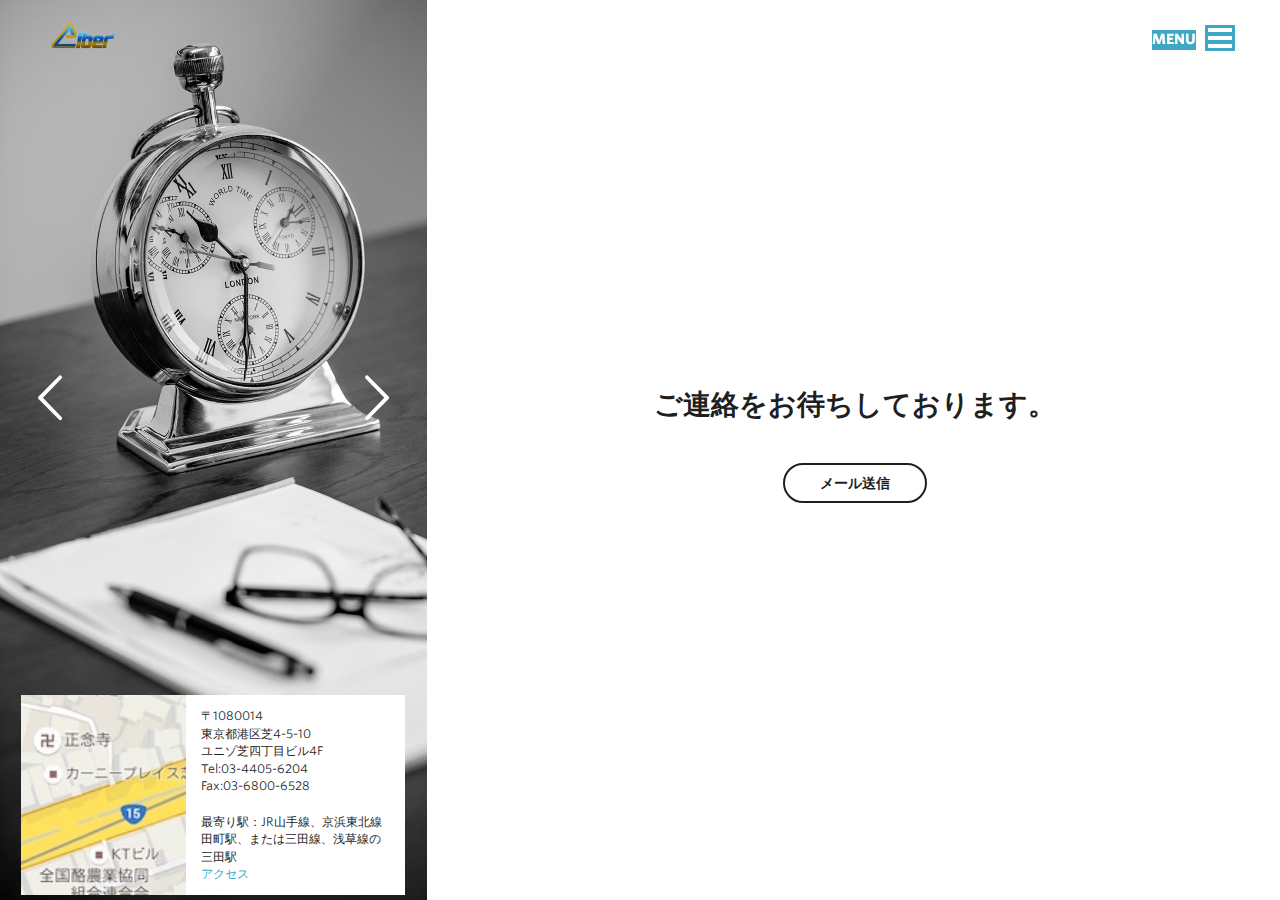
==== commit 77876eb9: "最新記事などの追加" ====
--- a/contact/index.html
+++ b/contact/index.html
@@ -1,128 +1,140 @@
-<!DOCTYPE html>
-<html>
-
-<head>
-    <meta charset='utf-8'>
-    <!--use the latest Rendering Engine of IE-->
-    <meta content='IE=edge' http-equiv='X-UA-Compatible'>
-    <!--render the width of the page at the width of its own screen-->
-    <meta content='width=device-width, initial-scale=1' name='viewport'>
-    <title>株式会社アリベル-お問い合わせ</title>
-    <meta content="株式会社アリベルのお問い合わせ画面です。会社住所、電話番号、最寄り駅などの情報が全て記載しております。何か不明点がありましたら、お気軽に「メール送信」ボタンをクリックして、お問い合わせください。お待ちしております。" name='description'>
-    <meta content="contact,お問い合わせ,address,住所,tel,電話番号,nearest station,最寄り駅,mail,メール" name='keywords'>
-    <!--set the toolbar color #29aecc，Starting in version 39 of Chrome for Android on Lollipop-->
-    <meta content='#29aecc' name='theme-color'>
-    <!--
-    TODO  Twitter
-    <meta content='summary_large_image' name='twitter:card'>
-    <meta content='@ALiber' name='twitter:site'>
-    <meta content='ALiber in Tokyo' name='twitter:title'>
-    <meta content="Blablabla...." name='twitter:description'>
-    <meta content='img/no-hash/social-share.jpg' name='twitter:image:src'>
-    TODO  Facebook/Open Graph
-    <meta content='ALiber in Tokyo' property='og:title'>
-    <meta content='https://www.aliber.com/' property='og:url'>
-    <meta content='img/no-hash/social-share.jpg' property='og:image'>
-    <meta content="ALiber in Tokyo." property='og:description'>
-    <meta content='ALiber' property='og:site_name'>
-    -->
-    
-    <link rel="icon" href="../favicon.png">
-    <link href="../css/main-ed2860ca.css" media="screen" rel="stylesheet" type="text/css" />
-    <link rel="alternate" hreflang="ja" href="http://www.aliber.co.jp/contact/index.html">
-    <script src="../js/main-d383dc7a.js" type="text/javascript"></script>
-</head>
-
-<body data-logo-color='light' data-nav-color='dark' data-overlay-id='false' data-overlay-open='false' data-page='contact' data-section='unity'>
-    <section class='nav-bar container-fluid' id='navbar'>
-        <div class='nav-bar-inner'>
-            <div class='identity'>
-                <a href="../index.html">
-                    <img src="../img/aliber_logo.png" height="30px" width="66px"/>
-                </a>
-            </div> <a class="menu-text" href="javascript:;">MENU</a> </div>
-        <div class='menu-wrap'>
-            <a class="hamburger menu blue" href="javascript:;">
-                <div></div>
-                <div></div>
-                <div></div>
-            </a>
-        </div>
-    </section>
-    <div class='container-fluid contact-page-wrapper'>
-        <div class='row'>
-            <div class='col-md-4 photo'>
-                <div id='map-iframe'>
-                    <iframe src="https://www.google.com/maps/embed?pb=!1m14!1m8!1m3!1d6484.434478711888!2d139.7469757!3d35.647019!3m2!1i1024!2i768!4f13.1!3m3!1m2!1s0x0%3A0x9bd5dc740ef2812a!2z77yI5qCq77yJ44OS44Ol44O844Oe44Oz44K344K544OG44Og!5e0!3m2!1sja!2sjp!4v1469018003889" width="600" height="450" frameborder="0" style="border:0" allowfullscreen></iframe>
-                </div>
-                <div class='css-slider' data-auto-play='false' data-disabledMediaQuery='true' data-dynamic-height='tallest' data-easing='linear' data-speed='500' data-start='0'>
-                    <div class='slide one'></div>
-                    <div class='slide two'></div>
-                    <div class='slide three'></div>
-                    <div class='slide four'></div>
-                    <div class='slide five'></div>
-                    <div class='slide six'></div>
-                    <div class='prev icon-left-open-big'></div>
-                    <div class='next icon-right-open-big'></div>
-                </div>
-                <button class='cta white map-close'> 閉じる </button>
-                <div class='map-content-wrapper'>
-                    <div class='map-content'>
-                        <div class='map-left'>
-                            <a class='map-open' href='index.html#'> <img src="../img/contact/contact-map-small.jpg" height="200px"/> </a>
-                        </div>
-                        <div class='map-right'>
-                            <div class='visible-xs visible-sm'>
-                                <div class='vertical-center'>
-                                    <div class='inner'>
-                                        <p>〒1080014<br>東京都港区芝4-5-10<br>ユニゾ芝四丁目ビル4F<br>Tel:03-4405-6204<br>Fax:03-6800-6528<br><br>最寄り駅：JR山手線、京浜東北線田町駅、または三田線、浅草線の三田駅<br><a target="_blank" href="https://www.google.co.jp/maps/place/%EF%BC%88%E6%A0%AA%EF%BC%89%E3%83%92%E3%83%A5%E3%83%BC%E3%83%9E%E3%83%B3%E3%82%B7%E3%82%B9%E3%83%86%E3%83%A0/@35.6487679,139.7487224,17z/data=!3m1!4b1!4m5!3m4!1s0x60188bb66a3552a3:0x9bd5dc740ef2812a!8m2!3d35.6487636!4d139.7509111?hl=ja">アクセス</a>
-                                        </p>
-                                    </div>
-                                </div>
-                            </div>
-                            <div class='visible-md visible-lg'>
-                                <div class='vertical-center'>
-                                    <div class='inner'>
-                                        <p>〒1080014<br>東京都港区芝4-5-10<br>ユニゾ芝四丁目ビル4F<br>Tel:03-4405-6204<br>Fax:03-6800-6528<br><br>最寄り駅：JR山手線、京浜東北線田町駅、または三田線、浅草線の三田駅<br><a target="_blank" href="https://www.google.co.jp/maps/place/%EF%BC%88%E6%A0%AA%EF%BC%89%E3%83%92%E3%83%A5%E3%83%BC%E3%83%9E%E3%83%B3%E3%82%B7%E3%82%B9%E3%83%86%E3%83%A0/@35.6487679,139.7487224,17z/data=!3m1!4b1!4m5!3m4!1s0x60188bb66a3552a3:0x9bd5dc740ef2812a!8m2!3d35.6487636!4d139.7509111?hl=ja">アクセス</a>
-                                        </p>
-                                    </div>
-                                </div>
-                            </div>
-                        </div>
-                    </div>
-                </div>
-            </div>
-            <div class='col-md-8 col-md-offset-4'>
-                <div class='row row-centered'>
-                    <div class='table' id='contact-form-tabs'>
-                        <div class='table-cell'>
-                            <div class='col-sm-10 col-md-10 col-centered'>
-                                <header>
-                                    <h3>今何かご考慮になりますか？</h3>
-                                    <ul class='nav nav-tabs'>
-                                        <li> <a class='cta default hollow' href="mailto:info@aliber.co.jp">メール送信</a> </li>
-                                    </ul>
-                                </header>
-                            </div>
-                        </div>
-                    </div>
-                </div>
-            </div>
-        </div>
-    </div>
-    <div class='nav-overlay full-screen-overlay dt-height' id='nav-overlay'>
-        <ul class='level-1-nav list-unstyled'>
-            <li class='home'> <a class="home" href="../index.html">ホーム</a> </li>
-            <li class='our-work'> <a class="our-work" href="../introduction/index.html">会社概要</a> </li>
-            <li class='services'> <a class="services" href="../content/index.html">業務内容</a> </li>
-            <li class='hr'> <a class="hr" href="../hr/index.html">人材募集</a></li>
-            <li class='contact'> <a class="contact active" href="index.html">お問い合わせ</a> </li>
-        </ul>
-        <div class='nav-footer'>
-            <div class='border'></div>
-            <p>&copy; 2016 ALiber Inc.<br/>All rights reserved.</p>
-        </div>
-    </div>
-</body>
-
+<!DOCTYPE html>
+<html>
+
+<head>
+    <meta charset='utf-8'>
+    <!--use the latest Rendering Engine of IE-->
+    <meta content='IE=edge' http-equiv='X-UA-Compatible'>
+    <!--render the width of the page at the width of its own screen-->
+    <meta content='width=device-width, initial-scale=1' name='viewport'>
+    <title>株式会社アリベル-お問い合わせ</title>
+    <meta content="株式会社アリベルのお問い合わせ画面です。会社住所、電話番号、最寄り駅などの情報が全て記載しております。何か不明点がありましたら、お気軽に「メール送信」ボタンをクリックして、お問い合わせください。お待ちしております。" name='description'>
+    <meta content="contact,お問い合わせ,address,住所,tel,電話番号,nearest station,最寄り駅,mail,メール" name='keywords'>
+    <!--set the toolbar color #29aecc，Starting in version 39 of Chrome for Android on Lollipop-->
+    <meta content='#29aecc' name='theme-color'>
+    <!--
+    TODO  Twitter
+    <meta content='summary_large_image' name='twitter:card'>
+    <meta content='@ALiber' name='twitter:site'>
+    <meta content='ALiber in Tokyo' name='twitter:title'>
+    <meta content="Blablabla...." name='twitter:description'>
+    <meta content='img/no-hash/social-share.jpg' name='twitter:image:src'>
+    TODO  Facebook/Open Graph
+    <meta content='ALiber in Tokyo' property='og:title'>
+    <meta content='https://www.aliber.com/' property='og:url'>
+    <meta content='img/no-hash/social-share.jpg' property='og:image'>
+    <meta content="ALiber in Tokyo." property='og:description'>
+    <meta content='ALiber' property='og:site_name'>
+    -->
+    <link rel="icon" href="../favicon.png">
+    <link href="../static/css/main-ed2860ca.css" media="screen" rel="stylesheet" type="text/css" />
+    <link rel="alternate" hreflang="ja" href="http://www.aliber.co.jp/contact/index.html">
+    <script src="../static/js/main-d383dc7a.js" type="text/javascript"></script>
+</head>
+
+<body data-logo-color='light' data-nav-color='dark' data-overlay-id='false' data-overlay-open='false' data-page='contact' data-section='unity'>
+    <section class='nav-bar container-fluid' id='navbar'>
+        <div class='nav-bar-inner'>
+            <div class='identity'>
+                <a href="../index.html"> <img src="../static/img/aliber_logo.png" height="30px" width="66px" /> </a>
+            </div> <a class="menu-text blue" href="javascript:;">MENU</a> </div>
+        <div class='menu-wrap'>
+            <a class="hamburger menu blue" href="javascript:;">
+                <div></div>
+                <div></div>
+                <div></div>
+            </a>
+        </div>
+    </section>
+    <div class='container-fluid contact-page-wrapper'>
+        <div class='row'>
+            <div class='col-md-4 photo'>
+                <div id='map-iframe'>
+                    <iframe src="https://www.google.com/maps/embed?pb=!1m14!1m8!1m3!1d6484.434478711888!2d139.7469757!3d35.647019!3m2!1i1024!2i768!4f13.1!3m3!1m2!1s0x0%3A0x9bd5dc740ef2812a!2z77yI5qCq77yJ44OS44Ol44O844Oe44Oz44K344K544OG44Og!5e0!3m2!1sja!2sjp!4v1469018003889" width="600" height="450" frameborder="0" style="border:0" allowfullscreen></iframe>
+                </div>
+                <div class='css-slider' data-auto-play='false' data-disabledMediaQuery='true' data-dynamic-height='tallest' data-easing='linear' data-speed='500' data-start='0'>
+                    <div class='slide one'></div>
+                    <div class='slide two'></div>
+                    <div class='slide three'></div>
+                    <div class='slide four'></div>
+                    <div class='slide five'></div>
+                    <div class='slide six'></div>
+                    <div class='prev icon-left-open-big'></div>
+                    <div class='next icon-right-open-big'></div>
+                </div>
+                <button class='cta white map-close'> 閉じる </button>
+                <div class='map-content-wrapper'>
+                    <div class='map-content'>
+                        <div class='map-left'>
+                            <a class='map-open' href='index.html#'> <img src="../static/img/contact/contact-map-small.jpg" height="200px" /> </a>
+                        </div>
+                        <div class='map-right'>
+                            <div class='visible-xs visible-sm'>
+                                <div class='vertical-center'>
+                                    <div class='inner'>
+                                        <p>〒1080014
+                                            <br>東京都港区芝4-5-10
+                                            <br>ユニゾ芝四丁目ビル4F
+                                            <br>Tel:03-4405-6204
+                                            <br>Fax:03-6800-6528
+                                            <br>
+                                            <br>最寄り駅：JR山手線、京浜東北線田町駅、または三田線、浅草線の三田駅
+                                            <br><a target="_blank" href="https://www.google.co.jp/maps/place/%EF%BC%88%E6%A0%AA%EF%BC%89%E3%83%92%E3%83%A5%E3%83%BC%E3%83%9E%E3%83%B3%E3%82%B7%E3%82%B9%E3%83%86%E3%83%A0/@35.6487679,139.7487224,17z/data=!3m1!4b1!4m5!3m4!1s0x60188bb66a3552a3:0x9bd5dc740ef2812a!8m2!3d35.6487636!4d139.7509111?hl=ja">アクセス</a> </p>
+                                    </div>
+                                </div>
+                            </div>
+                            <div class='visible-md visible-lg'>
+                                <div class='vertical-center'>
+                                    <div class='inner'>
+                                        <p>〒1080014
+                                            <br>東京都港区芝4-5-10
+                                            <br>ユニゾ芝四丁目ビル4F
+                                            <br>Tel:03-4405-6204
+                                            <br>Fax:03-6800-6528
+                                            <br>
+                                            <br>最寄り駅：JR山手線、京浜東北線田町駅、または三田線、浅草線の三田駅
+                                            <br><a target="_blank" href="https://www.google.co.jp/maps/place/%EF%BC%88%E6%A0%AA%EF%BC%89%E3%83%92%E3%83%A5%E3%83%BC%E3%83%9E%E3%83%B3%E3%82%B7%E3%82%B9%E3%83%86%E3%83%A0/@35.6487679,139.7487224,17z/data=!3m1!4b1!4m5!3m4!1s0x60188bb66a3552a3:0x9bd5dc740ef2812a!8m2!3d35.6487636!4d139.7509111?hl=ja">アクセス</a> </p>
+                                    </div>
+                                </div>
+                            </div>
+                        </div>
+                    </div>
+                </div>
+            </div>
+            <div class='col-md-8 col-md-offset-4'>
+                <div class='row row-centered'>
+                    <div class='table' id='contact-form-tabs'>
+                        <div class='table-cell'>
+                            <div class='col-sm-10 col-md-10 col-centered'>
+                                <header>
+                                    <h3>ご連絡をお待ちしております。</h3>
+                                    <ul class='nav nav-tabs'>
+                                        <li> <a class='cta default hollow' href="mailto:info@aliber.co.jp">メール送信</a> </li>
+                                    </ul>
+                                </header>
+                            </div>
+                        </div>
+                    </div>
+                </div>
+            </div>
+        </div>
+    </div>
+    <div class='nav-overlay full-screen-overlay dt-height' id='nav-overlay'>
+        <ul class='level-1-nav list-unstyled'>
+            <li class='home'> <a class="home" href="../index.html">ホーム</a> </li>
+            <li class='our-work'> <a class="our-work" href="../introduction/index.html">会社概要</a> </li>
+            <li class='services'> <a class="services" href="../content/index.html">業務内容</a> </li>
+            <li class='hr'> <a class="hr" href="../hr/index.html">人材募集</a></li>
+            <li class='news'> <a class="news" href="../news/index.html">最新記事</a></li>
+            <li class='event'> <a class="event" href="../event/index.html">イベント</a></li>
+            <li class='contact'> <a class="contact active" href="../contact/index.html">お問い合わせ</a> </li>
+        </ul>
+        <div class='nav-footer'>
+            <div class='border'></div>
+            <p>&copy; 2016-2017 ALiber Inc.
+                <br/>All rights reserved.</p>
+        </div>
+    </div>
+</body>
+
 </html>--- a/static/css/main-ed2860ca.css
+++ b/static/css/main-ed2860ca.css
@@ -0,0 +1,9648 @@
+@import url("../fonts/css/goodfont.css");
+@import url("../fonts/css/fontello-f69a3c44.css");
+@import url("../js/pannellum/css/pannellum-41ff0418.css");
+
+#top-1{
+    margin-top: 100px;
+}
+
+#top-2{
+    margin-top: 100px;
+}
+
+.cp-gaiyou {
+margin-bottom: 30px;
+color:#fff;
+font-family: "Whitney SSm A", "Whitney SSm B", sans-serif;
+}
+.cp-gaiyou dl {
+margin: 0 15% 0 1%;
+}
+.cp-gaiyou dl dt {
+clear: both;
+float: left;
+margin: 0;
+width: 7em;
+}
+.cp-gaiyou dl dt {
+display: block;
+}
+.cp-gaiyou dl dd {
+margin: 1em 0 1em 7em;
+padding-left: 1em;
+border-left: 2px solid #fff;
+}
+.cp-gaiyou dl dd ul {
+margin: 0;
+padding: 0;
+list-style: none;
+}
+
+dt {
+    font-weight: bold;
+}
+
+.blinking{
+    -webkit-animation:blink 1.5s ease-in-out infinite alternate;
+    -moz-animation:blink 1.5s ease-in-out infinite alternate;
+    animation:blink 1.5s ease-in-out infinite alternate;
+}
+
+@-webkit-keyframes blink{
+    0% {opacity:0;}
+    100% {opacity:1;}
+}
+
+@-moz-keyframes blink{
+    0% {opacity:0;}
+    100% {opacity:1;}
+}
+
+@keyframes blink{
+    0% {opacity:0;}
+    100% {opacity:1;}
+}
+
+html {
+    font-family: sans-serif;
+    -ms-text-size-adjust: 100%;
+    -webkit-text-size-adjust: 100%
+}
+
+body {
+    margin: 0
+}
+
+article,
+aside,
+details,
+figcaption,
+figure,
+footer,
+header,
+hgroup,
+main,
+nav,
+section,
+summary {
+    display: block
+}
+
+audio,
+canvas,
+progress,
+video {
+    display: inline-block;
+    vertical-align: baseline
+}
+
+audio:not([controls]) {
+    display: none;
+    height: 0
+}
+
+[hidden],
+template {
+    display: none
+}
+
+a {
+    background: transparent
+}
+
+a:active,
+a:hover {
+    outline: 0
+}
+
+abbr[title] {
+    border-bottom: 1px dotted
+}
+
+b,
+strong {
+    font-weight: bold
+}
+
+dfn {
+    font-style: italic
+}
+
+h1 {
+    font-size: 2em;
+    margin: 0.67em 0
+}
+
+mark {
+    background: #ff0;
+    color: #000
+}
+
+small {
+    font-size: 80%
+}
+
+sub,
+sup {
+    font-size: 75%;
+    line-height: 0;
+    position: relative;
+    vertical-align: baseline
+}
+
+sup {
+    top: -0.5em
+}
+
+sub {
+    bottom: -0.25em
+}
+
+img {
+    border: 0
+}
+
+svg:not(:root) {
+    overflow: hidden
+}
+
+figure {
+    margin: 1em 40px
+}
+
+hr {
+    -moz-box-sizing: content-box;
+    box-sizing: content-box;
+    height: 0
+}
+
+pre {
+    overflow: auto
+}
+
+code,
+kbd,
+pre,
+samp {
+    font-family: monospace, monospace;
+    font-size: 1em
+}
+
+button,
+input,
+optgroup,
+select,
+textarea {
+    color: inherit;
+    font: inherit;
+    margin: 0
+}
+
+button {
+    overflow: visible
+}
+
+button,
+select {
+    text-transform: none
+}
+
+button,
+html input[type="button"],
+input[type="reset"],
+input[type="submit"] {
+    -webkit-appearance: button;
+    cursor: pointer
+}
+
+button[disabled],
+html input[disabled] {
+    cursor: default
+}
+
+button::-moz-focus-inner,
+input::-moz-focus-inner {
+    border: 0;
+    padding: 0
+}
+
+input {
+    line-height: normal
+}
+
+input[type="checkbox"],
+input[type="radio"] {
+    box-sizing: border-box;
+    padding: 0
+}
+
+input[type="number"]::-webkit-inner-spin-button,
+input[type="number"]::-webkit-outer-spin-button {
+    height: auto
+}
+
+input[type="search"] {
+    -webkit-appearance: textfield;
+    -moz-box-sizing: content-box;
+    -webkit-box-sizing: content-box;
+    box-sizing: content-box
+}
+
+input[type="search"]::-webkit-search-cancel-button,
+input[type="search"]::-webkit-search-decoration {
+    -webkit-appearance: none
+}
+
+fieldset {
+    border: 1px solid #c0c0c0;
+    margin: 0 2px;
+    padding: 0.35em 0.625em 0.75em
+}
+
+legend {
+    border: 0;
+    padding: 0
+}
+
+textarea {
+    overflow: auto
+}
+
+optgroup {
+    font-weight: bold
+}
+
+table {
+    border-collapse: collapse;
+    border-spacing: 0
+}
+
+td,
+th {
+    padding: 0
+}
+
+@media print {
+    * {
+        text-shadow: none!important;
+        color: #000!important;
+        background: transparent!important;
+        box-shadow: none!important
+    }
+    a,
+    a:visited {
+        text-decoration: underline
+    }
+    a[href]:after {
+        content: " (" attr(href) ")"
+    }
+    abbr[title]:after {
+        content: " (" attr(title) ")"
+    }
+    a[href^="javascript:"]:after,
+    a[href^="#"]:after {
+        content: ""
+    }
+    pre,
+    blockquote {
+        border: 1px solid #999;
+        page-break-inside: avoid
+    }
+    thead {
+        display: table-header-group
+    }
+    tr,
+    img {
+        page-break-inside: avoid
+    }
+    img {
+        max-width: 100%!important
+    }
+    p,
+    h2,
+    h3 {
+        orphans: 3;
+        widows: 3
+    }
+    h2,
+    h3 {
+        page-break-after: avoid
+    }
+    select {
+        background: #fff!important
+    }
+    .navbar {
+        display: none
+    }
+    .table td,
+    .table th {
+        background-color: #fff!important
+    }
+    .btn>.caret,
+    .dropup>.btn>.caret {
+        border-top-color: #000!important
+    }
+    .label {
+        border: 1px solid #000
+    }
+    .table {
+        border-collapse: collapse!important
+    }
+    .table-bordered th,
+    .table-bordered td {
+        border: 1px solid #ddd!important
+    }
+}
+
+* {
+    -webkit-box-sizing: border-box;
+    -moz-box-sizing: border-box;
+    box-sizing: border-box
+}
+
+*:before,
+*:after {
+    -webkit-box-sizing: border-box;
+    -moz-box-sizing: border-box;
+    box-sizing: border-box
+}
+
+html {
+    font-size: 62.5%;
+    -webkit-tap-highlight-color: transparent
+}
+
+body {
+    font-family: "Helvetica Neue", Helvetica, Arial, sans-serif;
+    font-size: 14px;
+    line-height: 1.42857;
+    color: #333333;
+    background-color: #fff
+}
+
+input,
+button,
+select,
+textarea {
+    font-family: inherit;
+    font-size: inherit;
+    line-height: inherit
+}
+
+a {
+    color: #29aecc;
+    text-decoration: none
+}
+
+a:hover,
+a:focus {
+    color: #62c8df;
+    text-decoration: underline
+}
+
+a:focus {
+    outline: thin dotted;
+    outline: 5px auto -webkit-focus-ring-color;
+    outline-offset: -2px
+}
+
+figure {
+    margin: 0
+}
+
+img {
+    vertical-align: middle
+}
+
+.img-responsive {
+    display: block;
+    max-width: 100%;
+    height: auto
+}
+
+.img-rounded {
+    border-radius: 6px
+}
+
+.img-thumbnail {
+    padding: 4px;
+    line-height: 1.42857;
+    background-color: #fff;
+    border: 1px solid #ddd;
+    border-radius: 4px;
+    -webkit-transition: all 0.2s ease-in-out;
+    transition: all 0.2s ease-in-out;
+    display: inline-block;
+    max-width: 100%;
+    height: auto
+}
+
+.img-circle {
+    border-radius: 50%
+}
+
+hr {
+    margin-top: 20px;
+    margin-bottom: 20px;
+    border: 0;
+    border-top: 1px solid #eeeeee
+}
+
+.sr-only {
+    position: absolute;
+    width: 1px;
+    height: 1px;
+    margin: -1px;
+    padding: 0;
+    overflow: hidden;
+    clip: rect(0, 0, 0, 0);
+    border: 0
+}
+
+
+.container {
+    margin-right: auto;
+    margin-left: auto;
+    padding-left: 15px;
+    padding-right: 15px
+}
+
+.container:before,
+.container:after {
+    content: " ";
+    display: table
+}
+
+.container:after {
+    clear: both
+}
+
+@media (min-width: 992px) {
+    .container {
+        width: 970px
+    }
+}
+
+.container-fluid {
+    margin-right: auto;
+    margin-left: auto;
+    padding-left: 15px;
+    padding-right: 15px
+}
+
+.container-fluid:before,
+.container-fluid:after {
+    content: " ";
+    display: table
+}
+
+.container-fluid:after {
+    clear: both
+}
+
+.row {
+    margin-left: -15px;
+    margin-right: -15px
+}
+
+.row:before,
+.row:after {
+    content: " ";
+    display: table
+}
+
+.row:after {
+    clear: both
+}
+
+.col-xs-1,
+.col-sm-1,
+.col-md-1,
+.col-lg-1,
+.col-xs-2,
+.col-sm-2,
+.col-md-2,
+.col-lg-2,
+.col-xs-3,
+.col-sm-3,
+.col-md-3,
+.col-lg-3,
+.col-xs-4,
+.col-sm-4,
+.col-md-4,
+.col-lg-4,
+.col-xs-5,
+.col-sm-5,
+.col-md-5,
+.col-lg-5,
+.col-xs-6,
+.col-sm-6,
+.col-md-6,
+.col-lg-6,
+.col-xs-7,
+.col-sm-7,
+.col-md-7,
+.col-lg-7,
+.col-xs-8,
+.col-sm-8,
+.col-md-8,
+.col-lg-8,
+.col-xs-9,
+.col-sm-9,
+.col-md-9,
+.col-lg-9,
+.col-xs-10,
+.col-sm-10,
+.col-md-10,
+.col-lg-10,
+.col-xs-11,
+.col-sm-11,
+.col-md-11,
+.col-lg-11,
+.col-xs-12,
+.col-sm-12,
+.col-md-12,
+.col-lg-12 {
+    position: relative;
+    min-height: 1px;
+    padding-left: 15px;
+    padding-right: 15px
+}
+
+.col-xs-1,
+.col-xs-2,
+.col-xs-3,
+.col-xs-4,
+.col-xs-5,
+.col-xs-6,
+.col-xs-7,
+.col-xs-8,
+.col-xs-9,
+.col-xs-10,
+.col-xs-11,
+.col-xs-12 {
+    float: left
+}
+
+.col-xs-1 {
+    width: 8.33333%
+}
+
+.col-xs-2 {
+    width: 16.66667%
+}
+
+.col-xs-3 {
+    width: 25%
+}
+
+.col-xs-4 {
+    width: 33.33333%
+}
+
+.col-xs-5 {
+    width: 41.66667%
+}
+
+.col-xs-6 {
+    width: 50%
+}
+
+.col-xs-7 {
+    width: 58.33333%
+}
+
+.col-xs-8 {
+    width: 66.66667%
+}
+
+.col-xs-9 {
+    width: 75%
+}
+
+.col-xs-10 {
+    width: 83.33333%
+}
+
+.col-xs-11 {
+    width: 91.66667%
+}
+
+.col-xs-12 {
+    width: 100%
+}
+
+.col-xs-pull-0 {
+    right: 0%
+}
+
+.col-xs-pull-1 {
+    right: 8.33333%
+}
+
+.col-xs-pull-2 {
+    right: 16.66667%
+}
+
+.col-xs-pull-3 {
+    right: 25%
+}
+
+.col-xs-pull-4 {
+    right: 33.33333%
+}
+
+.col-xs-pull-5 {
+    right: 41.66667%
+}
+
+.col-xs-pull-6 {
+    right: 50%
+}
+
+.col-xs-pull-7 {
+    right: 58.33333%
+}
+
+.col-xs-pull-8 {
+    right: 66.66667%
+}
+
+.col-xs-pull-9 {
+    right: 75%
+}
+
+.col-xs-pull-10 {
+    right: 83.33333%
+}
+
+.col-xs-pull-11 {
+    right: 91.66667%
+}
+
+.col-xs-pull-12 {
+    right: 100%
+}
+
+.col-xs-push-0 {
+    left: 0%
+}
+
+.col-xs-push-1 {
+    left: 8.33333%
+}
+
+.col-xs-push-2 {
+    left: 16.66667%
+}
+
+.col-xs-push-3 {
+    left: 25%
+}
+
+.col-xs-push-4 {
+    left: 33.33333%
+}
+
+.col-xs-push-5 {
+    left: 41.66667%
+}
+
+.col-xs-push-6 {
+    left: 50%
+}
+
+.col-xs-push-7 {
+    left: 58.33333%
+}
+
+.col-xs-push-8 {
+    left: 66.66667%
+}
+
+.col-xs-push-9 {
+    left: 75%
+}
+
+.col-xs-push-10 {
+    left: 83.33333%
+}
+
+.col-xs-push-11 {
+    left: 91.66667%
+}
+
+.col-xs-push-12 {
+    left: 100%
+}
+
+.col-xs-offset-0 {
+    margin-left: 0%
+}
+
+.col-xs-offset-1 {
+    margin-left: 8.33333%
+}
+
+.col-xs-offset-2 {
+    margin-left: 16.66667%
+}
+
+.col-xs-offset-3 {
+    margin-left: 25%
+}
+
+.col-xs-offset-4 {
+    margin-left: 33.33333%
+}
+
+.col-xs-offset-5 {
+    margin-left: 41.66667%
+}
+
+.col-xs-offset-6 {
+    margin-left: 50%
+}
+
+.col-xs-offset-7 {
+    margin-left: 58.33333%
+}
+
+.col-xs-offset-8 {
+    margin-left: 66.66667%
+}
+
+.col-xs-offset-9 {
+    margin-left: 75%
+}
+
+.col-xs-offset-10 {
+    margin-left: 83.33333%
+}
+
+.col-xs-offset-11 {
+    margin-left: 91.66667%
+}
+
+.col-xs-offset-12 {
+    margin-left: 100%
+}
+
+@media (min-width: 1200px) {
+    .col-sm-1,
+    .col-sm-2,
+    .col-sm-3,
+    .col-sm-4,
+    .col-sm-5,
+    .col-sm-6,
+    .col-sm-7,
+    .col-sm-8,
+    .col-sm-9,
+    .col-sm-10,
+    .col-sm-11,
+    .col-sm-12 {
+        float: left
+    }
+    .col-sm-1 {
+        width: 8.33333%
+    }
+    .col-sm-2 {
+        width: 16.66667%
+    }
+    .col-sm-3 {
+        width: 25%
+    }
+    .col-sm-4 {
+        width: 33.33333%
+    }
+    .col-sm-5 {
+        width: 41.66667%
+    }
+    .col-sm-6 {
+        width: 50%
+    }
+    .col-sm-7 {
+        width: 58.33333%
+    }
+    .col-sm-8 {
+        width: 66.66667%
+    }
+    .col-sm-9 {
+        width: 75%
+    }
+    .col-sm-10 {
+        width: 83.33333%
+    }
+    .col-sm-11 {
+        width: 91.66667%
+    }
+    .col-sm-12 {
+        width: 100%
+    }
+    .col-sm-pull-0 {
+        right: 0%
+    }
+    .col-sm-pull-1 {
+        right: 8.33333%
+    }
+    .col-sm-pull-2 {
+        right: 16.66667%
+    }
+    .col-sm-pull-3 {
+        right: 25%
+    }
+    .col-sm-pull-4 {
+        right: 33.33333%
+    }
+    .col-sm-pull-5 {
+        right: 41.66667%
+    }
+    .col-sm-pull-6 {
+        right: 50%
+    }
+    .col-sm-pull-7 {
+        right: 58.33333%
+    }
+    .col-sm-pull-8 {
+        right: 66.66667%
+    }
+    .col-sm-pull-9 {
+        right: 75%
+    }
+    .col-sm-pull-10 {
+        right: 83.33333%
+    }
+    .col-sm-pull-11 {
+        right: 91.66667%
+    }
+    .col-sm-pull-12 {
+        right: 100%
+    }
+    .col-sm-push-0 {
+        left: 0%
+    }
+    .col-sm-push-1 {
+        left: 8.33333%
+    }
+    .col-sm-push-2 {
+        left: 16.66667%
+    }
+    .col-sm-push-3 {
+        left: 25%
+    }
+    .col-sm-push-4 {
+        left: 33.33333%
+    }
+    .col-sm-push-5 {
+        left: 41.66667%
+    }
+    .col-sm-push-6 {
+        left: 50%
+    }
+    .col-sm-push-7 {
+        left: 58.33333%
+    }
+    .col-sm-push-8 {
+        left: 66.66667%
+    }
+    .col-sm-push-9 {
+        left: 75%
+    }
+    .col-sm-push-10 {
+        left: 83.33333%
+    }
+    .col-sm-push-11 {
+        left: 91.66667%
+    }
+    .col-sm-push-12 {
+        left: 100%
+    }
+    .col-sm-offset-0 {
+        margin-left: 0%
+    }
+    .col-sm-offset-1 {
+        margin-left: 8.33333%
+    }
+    .col-sm-offset-2 {
+        margin-left: 16.66667%
+    }
+    .col-sm-offset-3 {
+        margin-left: 25%
+    }
+    .col-sm-offset-4 {
+        margin-left: 33.33333%
+    }
+    .col-sm-offset-5 {
+        margin-left: 41.66667%
+    }
+    .col-sm-offset-6 {
+        margin-left: 50%
+    }
+    .col-sm-offset-7 {
+        margin-left: 58.33333%
+    }
+    .col-sm-offset-8 {
+        margin-left: 66.66667%
+    }
+    .col-sm-offset-9 {
+        margin-left: 75%
+    }
+    .col-sm-offset-10 {
+        margin-left: 83.33333%
+    }
+    .col-sm-offset-11 {
+        margin-left: 91.66667%
+    }
+    .col-sm-offset-12 {
+        margin-left: 100%
+    }
+}
+
+@media (min-width: 992px) {
+    .col-md-1,
+    .col-md-2,
+    .col-md-3,
+    .col-md-4,
+    .col-md-5,
+    .col-md-6,
+    .col-md-7,
+    .col-md-8,
+    .col-md-9,
+    .col-md-10,
+    .col-md-11,
+    .col-md-12 {
+        float: left
+    }
+    .col-md-1 {
+        width: 8.33333%
+    }
+    .col-md-2 {
+        width: 16.66667%
+    }
+    .col-md-3 {
+        width: 25%
+    }
+    .col-md-4 {
+        width: 33.33333%
+    }
+    .col-md-5 {
+        width: 41.66667%
+    }
+    .col-md-6 {
+        width: 50%
+    }
+    .col-md-7 {
+        width: 58.33333%
+    }
+    .col-md-8 {
+        width: 66.66667%
+    }
+    .col-md-9 {
+        width: 75%
+    }
+    .col-md-10 {
+        width: 83.33333%
+    }
+    .col-md-11 {
+        width: 91.66667%
+    }
+    .col-md-12 {
+        width: 100%
+    }
+    .col-md-pull-0 {
+        right: 0%
+    }
+    .col-md-pull-1 {
+        right: 8.33333%
+    }
+    .col-md-pull-2 {
+        right: 16.66667%
+    }
+    .col-md-pull-3 {
+        right: 25%
+    }
+    .col-md-pull-4 {
+        right: 33.33333%
+    }
+    .col-md-pull-5 {
+        right: 41.66667%
+    }
+    .col-md-pull-6 {
+        right: 50%
+    }
+    .col-md-pull-7 {
+        right: 58.33333%
+    }
+    .col-md-pull-8 {
+        right: 66.66667%
+    }
+    .col-md-pull-9 {
+        right: 75%
+    }
+    .col-md-pull-10 {
+        right: 83.33333%
+    }
+    .col-md-pull-11 {
+        right: 91.66667%
+    }
+    .col-md-pull-12 {
+        right: 100%
+    }
+    .col-md-push-0 {
+        left: 0%
+    }
+    .col-md-push-1 {
+        left: 8.33333%
+    }
+    .col-md-push-2 {
+        left: 16.66667%
+    }
+    .col-md-push-3 {
+        left: 25%
+    }
+    .col-md-push-4 {
+        left: 33.33333%
+    }
+    .col-md-push-5 {
+        left: 41.66667%
+    }
+    .col-md-push-6 {
+        left: 50%
+    }
+    .col-md-push-7 {
+        left: 58.33333%
+    }
+    .col-md-push-8 {
+        left: 66.66667%
+    }
+    .col-md-push-9 {
+        left: 75%
+    }
+    .col-md-push-10 {
+        left: 83.33333%
+    }
+    .col-md-push-11 {
+        left: 91.66667%
+    }
+    .col-md-push-12 {
+        left: 100%
+    }
+    .col-md-offset-0 {
+        margin-left: 0%
+    }
+    .col-md-offset-1 {
+        margin-left: 8.33333%
+    }
+    .col-md-offset-2 {
+        margin-left: 16.66667%
+    }
+    .col-md-offset-3 {
+        margin-left: 25%
+    }
+    .col-md-offset-4 {
+        margin-left: 33.33333%
+    }
+    .col-md-offset-5 {
+        margin-left: 41.66667%
+    }
+    .col-md-offset-6 {
+        margin-left: 50%
+    }
+    .col-md-offset-7 {
+        margin-left: 58.33333%
+    }
+    .col-md-offset-8 {
+        margin-left: 66.66667%
+    }
+    .col-md-offset-9 {
+        margin-left: 75%
+    }
+    .col-md-offset-10 {
+        margin-left: 83.33333%
+    }
+    .col-md-offset-11 {
+        margin-left: 91.66667%
+    }
+    .col-md-offset-12 {
+        margin-left: 100%
+    }
+}
+
+@media (min-width: 1200px) {
+    .col-lg-1,
+    .col-lg-2,
+    .col-lg-3,
+    .col-lg-4,
+    .col-lg-5,
+    .col-lg-6,
+    .col-lg-7,
+    .col-lg-8,
+    .col-lg-9,
+    .col-lg-10,
+    .col-lg-11,
+    .col-lg-12 {
+        float: left
+    }
+    .col-lg-1 {
+        width: 8.33333%
+    }
+    .col-lg-2 {
+        width: 16.66667%
+    }
+    .col-lg-3 {
+        width: 25%
+    }
+    .col-lg-4 {
+        width: 33.33333%
+    }
+    .col-lg-5 {
+        width: 41.66667%
+    }
+    .col-lg-6 {
+        width: 50%
+    }
+    .col-lg-7 {
+        width: 58.33333%
+    }
+    .col-lg-8 {
+        width: 66.66667%
+    }
+    .col-lg-9 {
+        width: 75%
+    }
+    .col-lg-10 {
+        width: 83.33333%
+    }
+    .col-lg-11 {
+        width: 91.66667%
+    }
+    .col-lg-12 {
+        width: 100%
+    }
+    .col-lg-pull-0 {
+        right: 0%
+    }
+    .col-lg-pull-1 {
+        right: 8.33333%
+    }
+    .col-lg-pull-2 {
+        right: 16.66667%
+    }
+    .col-lg-pull-3 {
+        right: 25%
+    }
+    .col-lg-pull-4 {
+        right: 33.33333%
+    }
+    .col-lg-pull-5 {
+        right: 41.66667%
+    }
+    .col-lg-pull-6 {
+        right: 50%
+    }
+    .col-lg-pull-7 {
+        right: 58.33333%
+    }
+    .col-lg-pull-8 {
+        right: 66.66667%
+    }
+    .col-lg-pull-9 {
+        right: 75%
+    }
+    .col-lg-pull-10 {
+        right: 83.33333%
+    }
+    .col-lg-pull-11 {
+        right: 91.66667%
+    }
+    .col-lg-pull-12 {
+        right: 100%
+    }
+    .col-lg-push-0 {
+        left: 0%
+    }
+    .col-lg-push-1 {
+        left: 8.33333%
+    }
+    .col-lg-push-2 {
+        left: 16.66667%
+    }
+    .col-lg-push-3 {
+        left: 25%
+    }
+    .col-lg-push-4 {
+        left: 33.33333%
+    }
+    .col-lg-push-5 {
+        left: 41.66667%
+    }
+    .col-lg-push-6 {
+        left: 50%
+    }
+    .col-lg-push-7 {
+        left: 58.33333%
+    }
+    .col-lg-push-8 {
+        left: 66.66667%
+    }
+    .col-lg-push-9 {
+        left: 75%
+    }
+    .col-lg-push-10 {
+        left: 83.33333%
+    }
+    .col-lg-push-11 {
+        left: 91.66667%
+    }
+    .col-lg-push-12 {
+        left: 100%
+    }
+    .col-lg-offset-0 {
+        margin-left: 0%
+    }
+    .col-lg-offset-1 {
+        margin-left: 8.33333%
+    }
+    .col-lg-offset-2 {
+        margin-left: 16.66667%
+    }
+    .col-lg-offset-3 {
+        margin-left: 25%
+    }
+    .col-lg-offset-4 {
+        margin-left: 33.33333%
+    }
+    .col-lg-offset-5 {
+        margin-left: 41.66667%
+    }
+    .col-lg-offset-6 {
+        margin-left: 50%
+    }
+    .col-lg-offset-7 {
+        margin-left: 58.33333%
+    }
+    .col-lg-offset-8 {
+        margin-left: 66.66667%
+    }
+    .col-lg-offset-9 {
+        margin-left: 75%
+    }
+    .col-lg-offset-10 {
+        margin-left: 83.33333%
+    }
+    .col-lg-offset-11 {
+        margin-left: 91.66667%
+    }
+    .col-lg-offset-12 {
+        margin-left: 100%
+    }
+}
+
+fieldset {
+    padding: 0;
+    margin: 0;
+    border: 0;
+    min-width: 0
+}
+
+legend {
+    display: block;
+    width: 100%;
+    padding: 0;
+    margin-bottom: 20px;
+    font-size: 21px;
+    line-height: inherit;
+    color: #333333;
+    border: 0;
+    border-bottom: 1px solid #e5e5e5
+}
+
+label {
+    display: inline-block;
+    margin-bottom: 5px;
+    font-weight: bold
+}
+
+input[type="search"] {
+    -webkit-box-sizing: border-box;
+    -moz-box-sizing: border-box;
+    box-sizing: border-box
+}
+
+input[type="radio"],
+input[type="checkbox"] {
+    margin: 4px 0 0;
+    margin-top: 1px \9;
+    line-height: normal
+}
+
+input[type="file"] {
+    display: block
+}
+
+input[type="range"] {
+    display: block;
+    width: 100%
+}
+
+select[multiple],
+select[size] {
+    height: auto
+}
+
+input[type="file"]:focus,
+input[type="radio"]:focus,
+input[type="checkbox"]:focus {
+    outline: thin dotted;
+    outline: 5px auto -webkit-focus-ring-color;
+    outline-offset: -2px
+}
+
+output {
+    display: block;
+    padding-top: 7px;
+    font-size: 14px;
+    line-height: 1.42857;
+    color: #555555
+}
+
+.form-control {
+    display: block;
+    width: 100%;
+    height: 34px;
+    padding: 6px 12px;
+    font-size: 14px;
+    line-height: 1.42857;
+    color: #555555;
+    background-color: #fff;
+    background-image: none;
+    border: 1px solid #ccc;
+    border-radius: 4px;
+    -webkit-box-shadow: inset 0 1px 1px rgba(0, 0, 0, 0.075);
+    box-shadow: inset 0 1px 1px rgba(0, 0, 0, 0.075);
+    -webkit-transition: border-color ease-in-out 0.15s, box-shadow ease-in-out 0.15s;
+    transition: border-color ease-in-out 0.15s, box-shadow ease-in-out 0.15s
+}
+
+.form-control:focus {
+    border-color: #66afe9;
+    outline: 0;
+    -webkit-box-shadow: inset 0 1px 1px rgba(0, 0, 0, 0.075), 0 0 8px rgba(102, 175, 233, 0.6);
+    box-shadow: inset 0 1px 1px rgba(0, 0, 0, 0.075), 0 0 8px rgba(102, 175, 233, 0.6)
+}
+
+.form-control::-moz-placeholder {
+    color: #999999;
+    opacity: 1
+}
+
+.form-control:-ms-input-placeholder {
+    color: #999999
+}
+
+.form-control::-webkit-input-placeholder {
+    color: #999999
+}
+
+.form-control[disabled],
+.form-control[readonly],
+fieldset[disabled] .form-control {
+    cursor: not-allowed;
+    background-color: #eeeeee;
+    opacity: 1
+}
+
+textarea.form-control {
+    height: auto
+}
+
+input[type="search"] {
+    -webkit-appearance: none
+}
+
+input[type="date"] {
+    line-height: 34px
+}
+
+.form-group {
+    margin-bottom: 15px
+}
+
+.radio,
+.checkbox {
+    display: block;
+    min-height: 20px;
+    margin-top: 10px;
+    margin-bottom: 10px;
+    padding-left: 20px
+}
+
+.radio label,
+.checkbox label {
+    display: inline;
+    font-weight: normal;
+    cursor: pointer
+}
+
+.radio input[type="radio"],
+.radio-inline input[type="radio"],
+.checkbox input[type="checkbox"],
+.checkbox-inline input[type="checkbox"] {
+    float: left;
+    margin-left: -20px
+}
+
+.radio+.radio,
+.checkbox+.checkbox {
+    margin-top: -5px
+}
+
+.radio-inline,
+.checkbox-inline {
+    display: inline-block;
+    padding-left: 20px;
+    margin-bottom: 0;
+    vertical-align: middle;
+    font-weight: normal;
+    cursor: pointer
+}
+
+.radio-inline+.radio-inline,
+.checkbox-inline+.checkbox-inline {
+    margin-top: 0;
+    margin-left: 10px
+}
+
+input[type="radio"][disabled],
+fieldset[disabled] input[type="radio"],
+input[type="checkbox"][disabled],
+fieldset[disabled] input[type="checkbox"],
+.radio[disabled],
+fieldset[disabled] .radio,
+.radio-inline[disabled],
+fieldset[disabled] .radio-inline,
+.checkbox[disabled],
+fieldset[disabled] .checkbox,
+.checkbox-inline[disabled],
+fieldset[disabled] .checkbox-inline {
+    cursor: not-allowed
+}
+
+.input-sm {
+    height: 30px;
+    padding: 5px 10px;
+    font-size: 12px;
+    line-height: 1.5;
+    border-radius: 3px
+}
+
+.input-lg {
+    height: 46px;
+    padding: 10px 16px;
+    font-size: 18px;
+    line-height: 1.33;
+    border-radius: 6px
+}
+
+.has-feedback {
+    position: relative
+}
+
+.has-feedback .form-control {
+    padding-right: 42.5px
+}
+
+.has-feedback .form-control-feedback {
+    position: absolute;
+    top: 25px;
+    right: 0;
+    display: block;
+    width: 34px;
+    height: 34px;
+    line-height: 34px;
+    text-align: center
+}
+
+.has-success .help-block,
+.has-success .control-label,
+.has-success .radio,
+.has-success .checkbox,
+.has-success .radio-inline,
+.has-success .checkbox-inline {
+    color: #3c763d
+}
+
+.has-success .form-control {
+    border-color: #3c763d;
+    -webkit-box-shadow: inset 0 1px 1px rgba(0, 0, 0, 0.075);
+    box-shadow: inset 0 1px 1px rgba(0, 0, 0, 0.075)
+}
+
+.has-success .form-control:focus {
+    border-color: #2b542c;
+    -webkit-box-shadow: inset 0 1px 1px rgba(0, 0, 0, 0.075), 0 0 6px #67b168;
+    box-shadow: inset 0 1px 1px rgba(0, 0, 0, 0.075), 0 0 6px #67b168
+}
+
+.has-success .input-group-addon {
+    color: #3c763d;
+    border-color: #3c763d;
+    background-color: #dff0d8
+}
+
+.has-success .form-control-feedback {
+    color: #3c763d
+}
+
+.has-warning .help-block,
+.has-warning .control-label,
+.has-warning .radio,
+.has-warning .checkbox,
+.has-warning .radio-inline,
+.has-warning .checkbox-inline {
+    color: #8a6d3b
+}
+
+.has-warning .form-control {
+    border-color: #8a6d3b;
+    -webkit-box-shadow: inset 0 1px 1px rgba(0, 0, 0, 0.075);
+    box-shadow: inset 0 1px 1px rgba(0, 0, 0, 0.075)
+}
+
+.has-warning .form-control:focus {
+    border-color: #66512c;
+    -webkit-box-shadow: inset 0 1px 1px rgba(0, 0, 0, 0.075), 0 0 6px #c0a16b;
+    box-shadow: inset 0 1px 1px rgba(0, 0, 0, 0.075), 0 0 6px #c0a16b
+}
+
+.has-warning .input-group-addon {
+    color: #8a6d3b;
+    border-color: #8a6d3b;
+    background-color: #fcf8e3
+}
+
+.has-warning .form-control-feedback {
+    color: #8a6d3b
+}
+
+.has-error .help-block,
+.has-error .control-label,
+.has-error .radio,
+.has-error .checkbox,
+.has-error .radio-inline,
+.has-error .checkbox-inline {
+    color: #a94442
+}
+
+.has-error .form-control {
+    border-color: #a94442;
+    -webkit-box-shadow: inset 0 1px 1px rgba(0, 0, 0, 0.075);
+    box-shadow: inset 0 1px 1px rgba(0, 0, 0, 0.075)
+}
+
+.has-error .form-control:focus {
+    border-color: #843534;
+    -webkit-box-shadow: inset 0 1px 1px rgba(0, 0, 0, 0.075), 0 0 6px #ce8483;
+    box-shadow: inset 0 1px 1px rgba(0, 0, 0, 0.075), 0 0 6px #ce8483
+}
+
+.has-error .input-group-addon {
+    color: #a94442;
+    border-color: #a94442;
+    background-color: #f2dede
+}
+
+.has-error .form-control-feedback {
+    color: #a94442
+}
+
+.form-control-static {
+    margin-bottom: 0
+}
+
+.help-block {
+    display: block;
+    margin-top: 5px;
+    margin-bottom: 10px;
+    color: #737373
+}
+
+@media (min-width: 1200px) {
+    .form-inline .form-group {
+        display: inline-block;
+        margin-bottom: 0;
+        vertical-align: middle
+    }
+    .form-inline .form-control {
+        display: inline-block;
+        width: auto;
+        vertical-align: middle
+    }
+    .form-inline .input-group>.form-control {
+        width: 100%
+    }
+    .form-inline .control-label {
+        margin-bottom: 0;
+        vertical-align: middle
+    }
+    .form-inline .radio,
+    .form-inline .checkbox {
+        display: inline-block;
+        margin-top: 0;
+        margin-bottom: 0;
+        padding-left: 0;
+        vertical-align: middle
+    }
+    .form-inline .radio input[type="radio"],
+    .form-inline .checkbox input[type="checkbox"] {
+        float: none;
+        margin-left: 0
+    }
+    .form-inline .has-feedback .form-control-feedback {
+        top: 0
+    }
+}
+
+.form-horizontal .control-label,
+.form-horizontal .radio,
+.form-horizontal .checkbox,
+.form-horizontal .radio-inline,
+.form-horizontal .checkbox-inline {
+    margin-top: 0;
+    margin-bottom: 0;
+    padding-top: 7px
+}
+
+.form-horizontal .radio,
+.form-horizontal .checkbox {
+    min-height: 27px
+}
+
+.form-horizontal .form-group {
+    margin-left: -15px;
+    margin-right: -15px
+}
+
+.form-horizontal .form-group:before,
+.form-horizontal .form-group:after {
+    content: " ";
+    display: table
+}
+
+.form-horizontal .form-group:after {
+    clear: both
+}
+
+.form-horizontal .form-control-static {
+    padding-top: 7px
+}
+
+@media (min-width: 1200px) {
+    .form-horizontal .control-label {
+        text-align: right
+    }
+}
+
+.form-horizontal .has-feedback .form-control-feedback {
+    top: 0;
+    right: 15px
+}
+
+.fade {
+    opacity: 0;
+    -webkit-transition: opacity 0.15s linear;
+    transition: opacity 0.15s linear
+}
+
+.fade.in {
+    opacity: 1
+}
+
+.collapse {
+    display: none
+}
+
+.collapse.in {
+    display: block
+}
+
+.collapsing {
+    position: relative;
+    height: 0;
+    overflow: hidden;
+    -webkit-transition: height 0.35s ease;
+    transition: height 0.35s ease
+}
+
+.modal-open {
+    overflow: hidden
+}
+
+.modal {
+    display: none;
+    overflow: auto;
+    overflow-y: scroll;
+    position: fixed;
+    top: 0;
+    right: 0;
+    bottom: 0;
+    left: 0;
+    z-index: 1050;
+    -webkit-overflow-scrolling: touch;
+    outline: 0
+}
+
+.modal.fade .modal-dialog {
+    -webkit-transform: translate(0, -25%);
+    -ms-transform: translate(0, -25%);
+    transform: translate(0, -25%);
+    -webkit-transition: -webkit-transform 0.3s ease-out;
+    -moz-transition: -moz-transform 0.3s ease-out;
+    -o-transition: -o-transform 0.3s ease-out;
+    transition: transform 0.3s ease-out
+}
+
+.modal.in .modal-dialog {
+    -webkit-transform: translate(0, 0);
+    -ms-transform: translate(0, 0);
+    transform: translate(0, 0)
+}
+
+.modal-dialog {
+    position: relative;
+    width: auto;
+    margin: 10px
+}
+
+.modal-content {
+    position: relative;
+    background-color: #fff;
+    border: 1px solid #999;
+    border: 1px solid rgba(0, 0, 0, 0.2);
+    border-radius: 6px;
+    -webkit-box-shadow: 0 3px 9px rgba(0, 0, 0, 0.5);
+    box-shadow: 0 3px 9px rgba(0, 0, 0, 0.5);
+    background-clip: padding-box;
+    outline: none
+}
+
+.modal-backdrop {
+    position: fixed;
+    top: 0;
+    right: 0;
+    bottom: 0;
+    left: 0;
+    z-index: 1040;
+    background-color: #000
+}
+
+.modal-backdrop.fade {
+    opacity: 0;
+    filter: alpha(opacity=0)
+}
+
+.modal-backdrop.in {
+    opacity: 0.5;
+    filter: alpha(opacity=50)
+}
+
+.modal-header {
+    padding: 15px;
+    border-bottom: 1px solid #e5e5e5;
+    min-height: 16.42857px
+}
+
+.modal-header .close {
+    margin-top: -2px
+}
+
+.modal-title {
+    margin: 0;
+    line-height: 1.42857
+}
+
+.modal-body {
+    position: relative;
+    padding: 20px
+}
+
+.modal-footer {
+    margin-top: 15px;
+    padding: 19px 20px 20px;
+    text-align: right;
+    border-top: 1px solid #e5e5e5
+}
+
+.modal-footer:before,
+.modal-footer:after {
+    content: " ";
+    display: table
+}
+
+.modal-footer:after {
+    clear: both
+}
+
+.modal-footer .btn+.btn {
+    margin-left: 5px;
+    margin-bottom: 0
+}
+
+.modal-footer .btn-group .btn+.btn {
+    margin-left: -1px
+}
+
+.modal-footer .btn-block+.btn-block {
+    margin-left: 0
+}
+
+@media (min-width: 1200px) {
+    .modal-dialog {
+        width: 600px;
+        margin: 30px auto
+    }
+    .modal-content {
+        -webkit-box-shadow: 0 5px 15px rgba(0, 0, 0, 0.5);
+        box-shadow: 0 5px 15px rgba(0, 0, 0, 0.5)
+    }
+    .modal-sm {
+        width: 300px
+    }
+}
+
+@media (min-width: 992px) {
+    .modal-lg {
+        width: 900px
+    }
+}
+
+.clearfix:before,
+.clearfix:after {
+    content: " ";
+    display: table
+}
+
+.clearfix:after {
+    clear: both
+}
+
+.center-block {
+    display: block;
+    margin-left: auto;
+    margin-right: auto
+}
+
+.pull-right {
+    float: right!important
+}
+
+.pull-left {
+    float: left!important
+}
+
+.hide {
+    display: none!important
+}
+
+.show {
+    display: block!important
+}
+
+.invisible {
+    visibility: hidden
+}
+
+.text-hide {
+    font: 0/0 a;
+    color: transparent;
+    text-shadow: none;
+    background-color: transparent;
+    border: 0
+}
+
+.hidden {
+    display: none!important;
+    visibility: hidden!important
+}
+
+.affix {
+    position: fixed
+}
+
+@-ms-viewport {
+    width: device-width
+}
+
+.visible-xs,
+.visible-sm,
+.visible-md,
+.visible-lg {
+    display: none !important
+}
+
+@media (max-width: 767px) {
+    .visible-xs {
+        display: block !important
+    }
+    table.visible-xs {
+        display: table
+    }
+    tr.visible-xs {
+        display: table-row !important
+    }
+    th.visible-xs,
+    td.visible-xs {
+        display: table-cell !important
+    }
+}
+
+@media (min-width: 768px) and (max-width: 991px) {
+    .visible-sm {
+        display: block !important
+    }
+    table.visible-sm {
+        display: table
+    }
+    tr.visible-sm {
+        display: table-row !important
+    }
+    th.visible-sm,
+    td.visible-sm {
+        display: table-cell !important
+    }
+}
+
+@media (min-width: 992px) and (max-width: 1199px) {
+    .visible-md {
+        display: block !important
+    }
+    table.visible-md {
+        display: table
+    }
+    tr.visible-md {
+        display: table-row !important
+    }
+    th.visible-md,
+    td.visible-md {
+        display: table-cell !important
+    }
+}
+
+@media (min-width: 1200px) {
+    .visible-lg {
+        display: block !important
+    }
+    table.visible-lg {
+        display: table
+    }
+    tr.visible-lg {
+        display: table-row !important
+    }
+    th.visible-lg,
+    td.visible-lg {
+        display: table-cell !important
+    }
+}
+
+@media (max-width: 767px) {
+    .hidden-xs {
+        display: none !important
+    }
+}
+
+@media (min-width: 750px) and (max-width: 991px) {
+    .hidden-sm {
+        display: none !important
+    }
+}
+
+@media (min-width: 992px) and (max-width: 1199px) {
+    .hidden-md {
+        display: none !important
+    }
+}
+
+@media (min-width: 1200px) {
+    .hidden-lg {
+        display: none !important
+    }
+}
+
+.visible-print {
+    display: none !important
+}
+
+@media print {
+    .visible-print {
+        display: block !important
+    }
+    table.visible-print {
+        display: table
+    }
+    tr.visible-print {
+        display: table-row !important
+    }
+    th.visible-print,
+    td.visible-print {
+        display: table-cell !important
+    }
+}
+
+@media print {
+    .hidden-print {
+        display: none !important
+    }
+}
+
+
+/*!
+Video.js Default Styles (http://videojs.com)
+Version 4.6.1
+Create your own skin at http://designer.videojs.com
+*/
+
+.vjs-default-skin {
+    color: #cccccc
+}
+
+@font-face {
+    font-family: 'VideoJS';
+    src: url("font/vjs.eot.html");
+    src: url("font/vjs.eot-.html#iefix") format("embedded-opentype"), url("font/vjs.woff.html") format("woff"), url("font/vjs.ttf.html") format("truetype");
+    font-weight: normal;
+    font-style: normal
+}
+
+.vjs-default-skin .vjs-slider {
+    outline: 0;
+    position: relative;
+    cursor: pointer;
+    padding: 0;
+    background-color: #333333;
+    background-color: rgba(51, 51, 51, 0.9)
+}
+
+.vjs-default-skin .vjs-slider:focus {
+    -webkit-box-shadow: 0 0 2em #ffffff;
+    -moz-box-shadow: 0 0 2em #ffffff;
+    box-shadow: 0 0 2em #ffffff
+}
+
+.vjs-default-skin .vjs-slider-handle {
+    position: absolute;
+    left: 0;
+    top: 0
+}
+
+.vjs-default-skin .vjs-slider-handle:before {
+    content: "\e009";
+    font-family: VideoJS;
+    font-size: 1em;
+    line-height: 1;
+    text-align: center;
+    text-shadow: 0em 0em 1em #fff;
+    position: absolute;
+    top: 0;
+    left: 0;
+    -webkit-transform: rotate(-45deg);
+    -moz-transform: rotate(-45deg);
+    -ms-transform: rotate(-45deg);
+    -o-transform: rotate(-45deg);
+    transform: rotate(-45deg)
+}
+
+.vjs-default-skin .vjs-control-bar {
+    display: none;
+    position: absolute;
+    bottom: 0;
+    left: 0;
+    right: 0;
+    height: 3.0em;
+    background-color: #07141e;
+    background-color: rgba(7, 20, 30, 0.7)
+}
+
+.vjs-default-skin.vjs-has-started .vjs-control-bar {
+    display: block;
+    visibility: visible;
+    opacity: 1;
+    -webkit-transition: visibility 0.1s, opacity 0.1s;
+    -moz-transition: visibility 0.1s, opacity 0.1s;
+    -o-transition: visibility 0.1s, opacity 0.1s;
+    transition: visibility 0.1s, opacity 0.1s
+}
+
+.vjs-default-skin.vjs-has-started.vjs-user-inactive.vjs-playing .vjs-control-bar {
+    display: block;
+    visibility: hidden;
+    opacity: 0;
+    -webkit-transition: visibility 1s, opacity 1s;
+    -moz-transition: visibility 1s, opacity 1s;
+    -o-transition: visibility 1s, opacity 1s;
+    transition: visibility 1s, opacity 1s
+}
+
+.vjs-default-skin.vjs-controls-disabled .vjs-control-bar {
+    display: none
+}
+
+.vjs-default-skin.vjs-using-native-controls .vjs-control-bar {
+    display: none
+}
+
+.vjs-default-skin.vjs-error .vjs-control-bar {
+    display: none
+}
+
+@media \0screen {
+    .vjs-default-skin.vjs-user-inactive.vjs-playing .vjs-control-bar:before {
+        content: ""
+    }
+}
+
+.vjs-default-skin .vjs-control {
+    outline: none;
+    position: relative;
+    float: left;
+    text-align: center;
+    margin: 0;
+    padding: 0;
+    height: 3.0em;
+    width: 4em
+}
+
+.vjs-default-skin .vjs-control:before {
+    font-family: VideoJS;
+    font-size: 1.5em;
+    line-height: 2;
+    position: absolute;
+    top: 0;
+    left: 0;
+    width: 100%;
+    height: 100%;
+    text-align: center;
+    text-shadow: 1px 1px 1px rgba(0, 0, 0, 0.5)
+}
+
+.vjs-default-skin .vjs-control:focus:before,
+.vjs-default-skin .vjs-control:hover:before {
+    text-shadow: 0em 0em 1em #ffffff
+}
+
+.vjs-default-skin .vjs-control-text {
+    border: 0;
+    clip: rect(0 0 0 0);
+    height: 1px;
+    margin: -1px;
+    overflow: hidden;
+    padding: 0;
+    position: absolute;
+    width: 1px
+}
+
+.vjs-default-skin .vjs-play-control {
+    width: 5em;
+    cursor: pointer
+}
+
+.vjs-default-skin .vjs-play-control:before {
+    content: "\e001"
+}
+
+.vjs-default-skin.vjs-playing .vjs-play-control:before {
+    content: "\e002"
+}
+
+.vjs-default-skin .vjs-playback-rate .vjs-playback-rate-value {
+    font-size: 1.5em;
+    line-height: 2;
+    position: absolute;
+    top: 0;
+    left: 0;
+    width: 100%;
+    height: 100%;
+    text-align: center;
+    text-shadow: 1px 1px 1px rgba(0, 0, 0, 0.5)
+}
+
+.vjs-default-skin .vjs-playback-rate.vjs-menu-button .vjs-menu .vjs-menu-content {
+    width: 4em;
+    left: -2em;
+    list-style: none
+}
+
+.vjs-default-skin .vjs-mute-control,
+.vjs-default-skin .vjs-volume-menu-button {
+    cursor: pointer;
+    float: right
+}
+
+.vjs-default-skin .vjs-mute-control:before,
+.vjs-default-skin .vjs-volume-menu-button:before {
+    content: "\e006"
+}
+
+.vjs-default-skin .vjs-mute-control.vjs-vol-0:before,
+.vjs-default-skin .vjs-volume-menu-button.vjs-vol-0:before {
+    content: "\e003"
+}
+
+.vjs-default-skin .vjs-mute-control.vjs-vol-1:before,
+.vjs-default-skin .vjs-volume-menu-button.vjs-vol-1:before {
+    content: "\e004"
+}
+
+.vjs-default-skin .vjs-mute-control.vjs-vol-2:before,
+.vjs-default-skin .vjs-volume-menu-button.vjs-vol-2:before {
+    content: "\e005"
+}
+
+.vjs-default-skin .vjs-volume-control {
+    width: 5em;
+    float: right
+}
+
+.vjs-default-skin .vjs-volume-bar {
+    width: 5em;
+    height: 0.6em;
+    margin: 1.1em auto 0
+}
+
+.vjs-default-skin .vjs-volume-menu-button .vjs-menu-content {
+    height: 2.9em
+}
+
+.vjs-default-skin .vjs-volume-level {
+    position: absolute;
+    top: 0;
+    left: 0;
+    height: 0.5em;
+    width: 100%;
+    background: #66a8cc url([data-uri]) -50% 0 repeat
+}
+
+.vjs-default-skin .vjs-volume-bar .vjs-volume-handle {
+    width: 0.5em;
+    height: 0.5em;
+    left: 4.5em
+}
+
+.vjs-default-skin .vjs-volume-handle:before {
+    font-size: 0.9em;
+    top: -0.2em;
+    left: -0.2em;
+    width: 1em;
+    height: 1em
+}
+
+.vjs-default-skin .vjs-volume-menu-button .vjs-menu .vjs-menu-content {
+    width: 6em;
+    left: -4em
+}
+
+.vjs-default-skin .vjs-progress-control {
+    position: absolute;
+    left: 0;
+    right: 0;
+    width: auto;
+    font-size: 0.3em;
+    height: 1em;
+    top: -1em;
+    -webkit-transition: all 0.4s;
+    -moz-transition: all 0.4s;
+    -o-transition: all 0.4s;
+    transition: all 0.4s
+}
+
+.vjs-default-skin:hover .vjs-progress-control {
+    font-size: .9em;
+    -webkit-transition: all 0.2s;
+    -moz-transition: all 0.2s;
+    -o-transition: all 0.2s;
+    transition: all 0.2s
+}
+
+.vjs-default-skin .vjs-progress-holder {
+    height: 100%
+}
+
+.vjs-default-skin .vjs-progress-holder .vjs-play-progress,
+.vjs-default-skin .vjs-progress-holder .vjs-load-progress {
+    position: absolute;
+    display: block;
+    height: 100%;
+    margin: 0;
+    padding: 0;
+    width: 0;
+    left: 0;
+    top: 0
+}
+
+.vjs-default-skin .vjs-play-progress {
+    background: #66a8cc url([data-uri]) -50% 0 repeat
+}
+
+.vjs-default-skin .vjs-load-progress {
+    background: #646464;
+    background: rgba(255, 255, 255, 0.4)
+}
+
+.vjs-default-skin .vjs-seek-handle {
+    width: 1.5em;
+    height: 100%
+}
+
+.vjs-default-skin .vjs-seek-handle:before {
+    padding-top: 0.1em
+}
+
+.vjs-default-skin.vjs-live .vjs-time-controls,
+.vjs-default-skin.vjs-live .vjs-time-divider,
+.vjs-default-skin.vjs-live .vjs-progress-control {
+    display: none
+}
+
+.vjs-default-skin.vjs-live .vjs-live-display {
+    display: block
+}
+
+.vjs-default-skin .vjs-live-display {
+    display: none;
+    font-size: 1em;
+    line-height: 3em
+}
+
+.vjs-default-skin .vjs-time-controls {
+    font-size: 1em;
+    line-height: 3em
+}
+
+.vjs-default-skin .vjs-current-time {
+    float: left
+}
+
+.vjs-default-skin .vjs-duration {
+    float: left
+}
+
+.vjs-default-skin .vjs-remaining-time {
+    display: none;
+    float: left
+}
+
+.vjs-time-divider {
+    float: left;
+    line-height: 3em
+}
+
+.vjs-default-skin .vjs-fullscreen-control {
+    width: 3.8em;
+    cursor: pointer;
+    float: right
+}
+
+.vjs-default-skin .vjs-fullscreen-control:before {
+    content: "\e000"
+}
+
+.vjs-default-skin.vjs-fullscreen .vjs-fullscreen-control:before {
+    content: "\e00b"
+}
+
+.vjs-default-skin .vjs-big-play-button {
+    left: 0.5em;
+    top: 0.5em;
+    font-size: 3em;
+    display: block;
+    z-index: 2;
+    position: absolute;
+    width: 4em;
+    height: 2.6em;
+    text-align: center;
+    vertical-align: middle;
+    cursor: pointer;
+    opacity: 1;
+    background-color: #07141e;
+    background-color: rgba(7, 20, 30, 0.7);
+    border: 0.1em solid #3b4249;
+    -webkit-border-radius: 0.8em;
+    -moz-border-radius: 0.8em;
+    border-radius: 0.8em;
+    -webkit-box-shadow: 0px 0px 1em rgba(255, 255, 255, 0.25);
+    -moz-box-shadow: 0px 0px 1em rgba(255, 255, 255, 0.25);
+    box-shadow: 0px 0px 1em rgba(255, 255, 255, 0.25);
+    -webkit-transition: all 0.4s;
+    -moz-transition: all 0.4s;
+    -o-transition: all 0.4s;
+    transition: all 0.4s
+}
+
+.vjs-default-skin.vjs-big-play-centered .vjs-big-play-button {
+    left: 50%;
+    margin-left: -2.1em;
+    top: 50%;
+    margin-top: -1.4000000000000001em
+}
+
+.vjs-default-skin.vjs-controls-disabled .vjs-big-play-button {
+    display: none
+}
+
+.vjs-default-skin.vjs-has-started .vjs-big-play-button {
+    display: none
+}
+
+.vjs-default-skin.vjs-using-native-controls .vjs-big-play-button {
+    display: none
+}
+
+.vjs-default-skin:hover .vjs-big-play-button,
+.vjs-default-skin .vjs-big-play-button:focus {
+    outline: 0;
+    border-color: #fff;
+    background-color: #505050;
+    background-color: rgba(50, 50, 50, 0.75);
+    -webkit-box-shadow: 0 0 3em #ffffff;
+    -moz-box-shadow: 0 0 3em #ffffff;
+    box-shadow: 0 0 3em #ffffff;
+    -webkit-transition: all 0s;
+    -moz-transition: all 0s;
+    -o-transition: all 0s;
+    transition: all 0s
+}
+
+.vjs-default-skin .vjs-big-play-button:before {
+    content: "\e001";
+    font-family: VideoJS;
+    line-height: 2.6em;
+    text-shadow: 0.05em 0.05em 0.1em #000;
+    text-align: center;
+    position: absolute;
+    left: 0;
+    width: 100%;
+    height: 100%
+}
+
+.vjs-error .vjs-big-play-button {
+    display: none
+}
+
+.vjs-error-display {
+    display: none
+}
+
+.vjs-error .vjs-error-display {
+    display: block;
+    position: absolute;
+    left: 0;
+    top: 0;
+    width: 100%;
+    height: 100%
+}
+
+.vjs-error .vjs-error-display:before {
+    content: 'X';
+    font-family: Arial;
+    font-size: 4em;
+    color: #666666;
+    line-height: 1;
+    text-shadow: 0.05em 0.05em 0.1em #000;
+    text-align: center;
+    vertical-align: middle;
+    position: absolute;
+    top: 50%;
+    margin-top: -0.5em;
+    width: 100%
+}
+
+.vjs-error-display div {
+    position: absolute;
+    font-size: 1.4em;
+    text-align: center;
+    bottom: 1em;
+    right: 1em;
+    left: 1em
+}
+
+div.news {
+	position: relative;
+	margin-left: 30%;
+	margin-top: 10%;
+	text-align: left;
+	color: #FFF
+}
+
+.vjs-error-display a,
+.vjs-error-display a:visited {
+    color: #F4A460
+}
+
+.vjs-loading-spinner {
+    display: none;
+    position: absolute;
+    top: 50%;
+    left: 50%;
+    font-size: 4em;
+    line-height: 1;
+    width: 1em;
+    height: 1em;
+    margin-left: -0.5em;
+    margin-top: -0.5em;
+    opacity: 0.75;
+    -webkit-animation: spin 1.5s infinite linear;
+    -moz-animation: spin 1.5s infinite linear;
+    -o-animation: spin 1.5s infinite linear;
+    animation: spin 1.5s infinite linear
+}
+
+.video-js.vjs-error .vjs-loading-spinner {
+    display: none !important;
+    -webkit-animation: none;
+    -moz-animation: none;
+    -o-animation: none;
+    animation: none
+}
+
+.vjs-default-skin .vjs-loading-spinner:before {
+    content: "\e01e";
+    font-family: VideoJS;
+    position: absolute;
+    top: 0;
+    left: 0;
+    width: 1em;
+    height: 1em;
+    text-align: center;
+    text-shadow: 0em 0em 0.1em #000
+}
+
+@-moz-keyframes spin {
+    0% {
+        -moz-transform: rotate(0deg)
+    }
+    100% {
+        -moz-transform: rotate(359deg)
+    }
+}
+
+@-webkit-keyframes spin {
+    0% {
+        -webkit-transform: rotate(0deg)
+    }
+    100% {
+        -webkit-transform: rotate(359deg)
+    }
+}
+
+@-o-keyframes spin {
+    0% {
+        -o-transform: rotate(0deg)
+    }
+    100% {
+        -o-transform: rotate(359deg)
+    }
+}
+
+@keyframes spin {
+    0% {
+        transform: rotate(0deg)
+    }
+    100% {
+        transform: rotate(359deg)
+    }
+}
+
+.vjs-default-skin .vjs-menu-button {
+    float: right;
+    cursor: pointer
+}
+
+.vjs-default-skin .vjs-menu {
+    display: none;
+    position: absolute;
+    bottom: 0;
+    left: 0em;
+    width: 0em;
+    height: 0em;
+    margin-bottom: 3em;
+    border-left: 2em solid transparent;
+    border-right: 2em solid transparent;
+    border-top: 1.55em solid #000000;
+    border-top-color: rgba(7, 40, 50, 0.5)
+}
+
+.vjs-default-skin .vjs-menu-button .vjs-menu .vjs-menu-content {
+    display: block;
+    padding: 0;
+    margin: 0;
+    position: absolute;
+    width: 10em;
+    bottom: 1.5em;
+    max-height: 15em;
+    overflow: auto;
+    left: -5em;
+    background-color: #07141e;
+    background-color: rgba(7, 20, 30, 0.7);
+    -webkit-box-shadow: -0.2em -0.2em 0.3em rgba(255, 255, 255, 0.2);
+    -moz-box-shadow: -0.2em -0.2em 0.3em rgba(255, 255, 255, 0.2);
+    box-shadow: -0.2em -0.2em 0.3em rgba(255, 255, 255, 0.2)
+}
+
+.vjs-default-skin .vjs-menu-button:hover .vjs-menu {
+    display: block
+}
+
+.vjs-default-skin .vjs-menu-button ul li {
+    list-style: none;
+    margin: 0;
+    padding: 0.3em 0 0.3em 0;
+    line-height: 1.4em;
+    font-size: 1.2em;
+    text-align: center;
+    text-transform: lowercase
+}
+
+.vjs-default-skin .vjs-menu-button ul li.vjs-selected {
+    background-color: #000
+}
+
+.vjs-default-skin .vjs-menu-button ul li:focus,
+.vjs-default-skin .vjs-menu-button ul li:hover,
+.vjs-default-skin .vjs-menu-button ul li.vjs-selected:focus,
+.vjs-default-skin .vjs-menu-button ul li.vjs-selected:hover {
+    outline: 0;
+    color: #111;
+    background-color: #ffffff;
+    background-color: rgba(255, 255, 255, 0.75);
+    -webkit-box-shadow: 0 0 1em #ffffff;
+    -moz-box-shadow: 0 0 1em #ffffff;
+    box-shadow: 0 0 1em #ffffff
+}
+
+.vjs-default-skin .vjs-menu-button ul li.vjs-menu-title {
+    text-align: center;
+    text-transform: uppercase;
+    font-size: 1em;
+    line-height: 2em;
+    padding: 0;
+    margin: 0 0 0.3em 0;
+    font-weight: bold;
+    cursor: default
+}
+
+.vjs-default-skin .vjs-subtitles-button:before {
+    content: "\e00c"
+}
+
+.vjs-default-skin .vjs-captions-button:before {
+    content: "\e008"
+}
+
+.vjs-default-skin .vjs-captions-button:focus .vjs-control-content:before,
+.vjs-default-skin .vjs-captions-button:hover .vjs-control-content:before {
+    -webkit-box-shadow: 0 0 1em #ffffff;
+    -moz-box-shadow: 0 0 1em #ffffff;
+    box-shadow: 0 0 1em #ffffff
+}
+
+.video-js {
+    background-color: #000;
+    position: relative;
+    padding: 0;
+    font-size: 10px;
+    vertical-align: middle;
+    font-weight: normal;
+    font-style: normal;
+    font-family: Arial, sans-serif;
+    -webkit-user-select: none;
+    -moz-user-select: none;
+    -ms-user-select: none;
+    user-select: none
+}
+
+.video-js .vjs-tech {
+    position: absolute;
+    top: 0;
+    left: 0;
+    width: 100%;
+    height: 100%
+}
+
+.video-js:-moz-full-screen {
+    position: absolute
+}
+
+body.vjs-full-window {
+    padding: 0;
+    margin: 0;
+    height: 100%;
+    overflow-y: auto
+}
+
+.video-js.vjs-fullscreen {
+    position: fixed;
+    overflow: hidden;
+    z-index: 1200;
+    left: 0;
+    top: 0;
+    bottom: 0;
+    right: 0;
+    width: 100% !important;
+    height: 100% !important;
+    _position: absolute
+}
+
+.video-js:-webkit-full-screen {
+    width: 100% !important;
+    height: 100% !important
+}
+
+.video-js.vjs-fullscreen.vjs-user-inactive {
+    cursor: none
+}
+
+.vjs-poster {
+    background-repeat: no-repeat;
+    background-position: 50% 50%;
+    background-size: contain;
+    cursor: pointer;
+    height: 100%;
+    margin: 0;
+    padding: 0;
+    position: relative;
+    width: 100%
+}
+
+.vjs-poster img {
+    display: block;
+    margin: 0 auto;
+    max-height: 100%;
+    padding: 0;
+    width: 100%
+}
+
+.video-js.vjs-using-native-controls .vjs-poster {
+    display: none
+}
+
+.video-js .vjs-text-track-display {
+    text-align: center;
+    position: absolute;
+    bottom: 4em;
+    left: 1em;
+    right: 1em
+}
+
+.video-js.vjs-user-inactive.vjs-playing .vjs-text-track-display {
+    bottom: 1em
+}
+
+.video-js .vjs-text-track {
+    display: none;
+    font-size: 1.4em;
+    text-align: center;
+    margin-bottom: 0.1em;
+    background-color: #000000;
+    background-color: rgba(0, 0, 0, 0.5)
+}
+
+.video-js .vjs-subtitles {
+    color: #ffffff
+}
+
+.video-js .vjs-captions {
+    color: #ffcc66
+}
+
+.vjs-tt-cue {
+    display: block
+}
+
+.vjs-default-skin .vjs-hidden {
+    display: none
+}
+
+.vjs-lock-showing {
+    display: block !important;
+    opacity: 1;
+    visibility: visible
+}
+
+.vjs-no-js {
+    padding: 20px;
+    color: #ccc;
+    background-color: #333;
+    font-size: 18px;
+    font-family: Arial, sans-serif;
+    text-align: center;
+    width: 300px;
+    height: 150px;
+    margin: 0px auto
+}
+
+.vjs-no-js a,
+.vjs-no-js a:visited {
+    color: #F4A460
+}
+
+div.scrollingHotSpotLeft {
+    min-width: 75px;
+    width: 10%;
+    height: 100%;
+    background-repeat: repeat;
+    background-position: center center;
+    position: absolute;
+    z-index: 200;
+    left: 0
+}
+
+div.scrollingHotSpotRight {
+    min-width: 75px;
+    width: 10%;
+    height: 100%;
+    background-repeat: repeat;
+    background-position: center center;
+    position: absolute;
+    z-index: 200;
+    right: 0
+}
+
+div.scrollWrapper {
+    position: relative;
+    overflow: hidden;
+    width: 100%;
+    height: 100%
+}
+
+div.scrollableArea {
+    position: relative;
+    width: auto;
+    height: 100%
+}
+
+
+/*! jQuery UI - v1.11.1 - 2014-08-13
+* http://jqueryui.com
+* Includes: core.css, accordion.css, autocomplete.css, button.css, datepicker.css, dialog.css, draggable.css, menu.css, progressbar.css, resizable.css, selectable.css, selectmenu.css, slider.css, sortable.css, spinner.css, tabs.css, tooltip.css, theme.css
+* To view and modify this theme, visit http://jqueryui.com/themeroller/?ffDefault=Verdana%2CArial%2Csans-serif&fwDefault=normal&fsDefault=1.1em&cornerRadius=4px&bgColorHeader=cccccc&bgTextureHeader=highlight_soft&bgImgOpacityHeader=75&borderColorHeader=aaaaaa&fcHeader=222222&iconColorHeader=222222&bgColorContent=ffffff&bgTextureContent=flat&bgImgOpacityContent=75&borderColorContent=aaaaaa&fcContent=222222&iconColorContent=222222&bgColorDefault=e6e6e6&bgTextureDefault=glass&bgImgOpacityDefault=75&borderColorDefault=d3d3d3&fcDefault=555555&iconColorDefault=888888&bgColorHover=dadada&bgTextureHover=glass&bgImgOpacityHover=75&borderColorHover=999999&fcHover=212121&iconColorHover=454545&bgColorActive=ffffff&bgTextureActive=glass&bgImgOpacityActive=65&borderColorActive=aaaaaa&fcActive=212121&iconColorActive=454545&bgColorHighlight=fbf9ee&bgTextureHighlight=glass&bgImgOpacityHighlight=55&borderColorHighlight=fcefa1&fcHighlight=363636&iconColorHighlight=2e83ff&bgColorError=fef1ec&bgTextureError=glass&bgImgOpacityError=95&borderColorError=cd0a0a&fcError=cd0a0a&iconColorError=cd0a0a&bgColorOverlay=aaaaaa&bgTextureOverlay=flat&bgImgOpacityOverlay=0&opacityOverlay=30&bgColorShadow=aaaaaa&bgTextureShadow=flat&bgImgOpacityShadow=0&opacityShadow=30&thicknessShadow=8px&offsetTopShadow=-8px&offsetLeftShadow=-8px&cornerRadiusShadow=8px
+* Copyright 2014 jQuery Foundation and other contributors; Licensed MIT */
+
+.ui-draggable-handle {
+    -ms-touch-action: none;
+    touch-action: none
+}
+
+.ui-slider {
+    position: relative;
+    text-align: left
+}
+
+.ui-slider .ui-slider-handle {
+    position: absolute;
+    z-index: 2;
+    width: 1.2em;
+    height: 1.2em;
+    cursor: default;
+    -ms-touch-action: none;
+    touch-action: none
+}
+
+.ui-slider .ui-slider-range {
+    position: absolute;
+    z-index: 1;
+    font-size: .7em;
+    display: block;
+    border: 0;
+    background-position: 0 0
+}
+
+.ui-slider.ui-state-disabled .ui-slider-handle,
+.ui-slider.ui-state-disabled .ui-slider-range {
+    filter: inherit
+}
+
+.ui-slider-horizontal {
+    height: .8em
+}
+
+.ui-slider-horizontal .ui-slider-handle {
+    top: -.3em;
+    margin-left: -.6em
+}
+
+.ui-slider-horizontal .ui-slider-range {
+    top: 0;
+    height: 100%
+}
+
+.ui-slider-horizontal .ui-slider-range-min {
+    left: 0
+}
+
+.ui-slider-horizontal .ui-slider-range-max {
+    right: 0
+}
+
+.ui-slider-vertical {
+    width: .8em;
+    height: 100px
+}
+
+.ui-slider-vertical .ui-slider-handle {
+    left: -.3em;
+    margin-left: 0;
+    margin-bottom: -.6em
+}
+
+.ui-slider-vertical .ui-slider-range {
+    left: 0;
+    width: 100%
+}
+
+.ui-slider-vertical .ui-slider-range-min {
+    bottom: 0
+}
+
+.ui-slider-vertical .ui-slider-range-max {
+    top: 0
+}
+
+.ui-sortable-handle {
+    -ms-touch-action: none;
+    touch-action: none
+}
+
+.ui-widget {
+    font-family: Verdana, Arial, sans-serif;
+    font-size: 1.1em
+}
+
+.ui-widget .ui-widget {
+    font-size: 1em
+}
+
+.ui-widget input,
+.ui-widget select,
+.ui-widget textarea,
+.ui-widget button {
+    font-family: Verdana, Arial, sans-serif;
+    font-size: 1em
+}
+
+.ui-widget-content {
+    border: 1px solid #aaaaaa;
+    color: #222222
+}
+
+.ui-widget-content a {
+    color: #222222
+}
+
+.ui-widget-header {
+    border: 1px solid #aaaaaa;
+    color: #222222;
+    font-weight: bold
+}
+
+.ui-widget-header a {
+    color: #222222
+}
+
+.mfp-bg {
+    top: 0;
+    left: 0;
+    width: 100%;
+    height: 100%;
+    z-index: 1042;
+    overflow: hidden;
+    position: fixed;
+    background: #0b0b0b;
+    opacity: 0.8;
+    filter: alpha(opacity=80)
+}
+
+.mfp-wrap {
+    top: 0;
+    left: 0;
+    width: 100%;
+    height: 100%;
+    z-index: 1043;
+    position: fixed;
+    outline: none !important;
+    -webkit-backface-visibility: hidden
+}
+
+.mfp-container {
+    text-align: center;
+    position: absolute;
+    width: 100%;
+    height: 100%;
+    left: 0;
+    top: 0;
+    padding: 0 8px;
+    -webkit-box-sizing: border-box;
+    -moz-box-sizing: border-box;
+    box-sizing: border-box
+}
+
+.mfp-container:before {
+    content: '';
+    display: inline-block;
+    height: 100%;
+    vertical-align: middle
+}
+
+.mfp-align-top .mfp-container:before {
+    display: none
+}
+
+.mfp-content {
+    position: relative;
+    display: inline-block;
+    vertical-align: middle;
+    margin: 0 auto;
+    text-align: left;
+    z-index: 1045
+}
+
+.mfp-inline-holder .mfp-content,
+.mfp-ajax-holder .mfp-content {
+    width: 100%;
+    cursor: auto
+}
+
+.mfp-ajax-cur {
+    cursor: progress
+}
+
+.mfp-zoom-out-cur,
+.mfp-zoom-out-cur .mfp-image-holder .mfp-close {
+    cursor: -moz-zoom-out;
+    cursor: -webkit-zoom-out;
+    cursor: zoom-out
+}
+
+.mfp-zoom {
+    cursor: pointer;
+    cursor: -webkit-zoom-in;
+    cursor: -moz-zoom-in;
+    cursor: zoom-in
+}
+
+.mfp-auto-cursor .mfp-content {
+    cursor: auto
+}
+
+.mfp-close,
+.mfp-arrow,
+.mfp-preloader,
+.mfp-counter {
+    -webkit-user-select: none;
+    -moz-user-select: none;
+    user-select: none
+}
+
+.mfp-loading.mfp-figure {
+    display: none
+}
+
+.mfp-hide {
+    display: none !important
+}
+
+.mfp-preloader {
+    color: #CCC;
+    position: absolute;
+    top: 50%;
+    width: auto;
+    text-align: center;
+    margin-top: -0.8em;
+    left: 8px;
+    right: 8px;
+    z-index: 1044
+}
+
+.mfp-preloader a {
+    color: #CCC
+}
+
+.mfp-preloader a:hover {
+    color: #FFF
+}
+
+.mfp-s-ready .mfp-preloader {
+    display: none
+}
+
+.mfp-s-error .mfp-content {
+    display: none
+}
+
+button.mfp-close,
+button.mfp-arrow {
+    overflow: visible;
+    cursor: pointer;
+    background: transparent;
+    border: 0;
+    -webkit-appearance: none;
+    display: block;
+    outline: none;
+    padding: 0;
+    z-index: 1046;
+    -webkit-box-shadow: none;
+    box-shadow: none
+}
+
+button::-moz-focus-inner {
+    padding: 0;
+    border: 0
+}
+
+.mfp-close {
+    width: 44px;
+    height: 44px;
+    line-height: 44px;
+    position: absolute;
+    right: 0;
+    top: 0;
+    text-decoration: none;
+    text-align: center;
+    opacity: 0.65;
+    filter: alpha(opacity=65);
+    padding: 0 0 18px 10px;
+    color: #FFF;
+    font-style: normal;
+    font-size: 28px;
+    font-family: Arial, Baskerville, monospace
+}
+
+.mfp-close:hover,
+.mfp-close:focus {
+    opacity: 1;
+    filter: alpha(opacity=100)
+}
+
+.mfp-close:active {
+    top: 1px
+}
+
+.mfp-close-btn-in .mfp-close {
+    color: #333
+}
+
+.mfp-image-holder .mfp-close,
+.mfp-iframe-holder .mfp-close {
+    color: #FFF;
+    right: -6px;
+    text-align: right;
+    padding-right: 6px;
+    width: 100%
+}
+
+.mfp-counter {
+    position: absolute;
+    top: 0;
+    right: 0;
+    color: #CCC;
+    font-size: 12px;
+    line-height: 18px;
+    white-space: nowrap
+}
+
+.mfp-arrow {
+    position: absolute;
+    opacity: 0.65;
+    filter: alpha(opacity=65);
+    margin: 0;
+    top: 50%;
+    margin-top: -55px;
+    padding: 0;
+    width: 90px;
+    height: 110px;
+    -webkit-tap-highlight-color: transparent
+}
+
+.mfp-arrow:active {
+    margin-top: -54px
+}
+
+.mfp-arrow:hover,
+.mfp-arrow:focus {
+    opacity: 1;
+    filter: alpha(opacity=100)
+}
+
+.mfp-arrow:before,
+.mfp-arrow:after,
+.mfp-arrow .mfp-b,
+.mfp-arrow .mfp-a {
+    content: '';
+    display: block;
+    width: 0;
+    height: 0;
+    position: absolute;
+    left: 0;
+    top: 0;
+    margin-top: 35px;
+    margin-left: 35px;
+    border: medium inset transparent
+}
+
+.mfp-arrow:after,
+.mfp-arrow .mfp-a {
+    border-top-width: 13px;
+    border-bottom-width: 13px;
+    top: 8px
+}
+
+.mfp-arrow:before,
+.mfp-arrow .mfp-b {
+    border-top-width: 21px;
+    border-bottom-width: 21px;
+    opacity: 0.7
+}
+
+.mfp-arrow-left {
+    left: 0
+}
+
+.mfp-arrow-left:after,
+.mfp-arrow-left .mfp-a {
+    border-right: 17px solid #FFF;
+    margin-left: 31px
+}
+
+.mfp-arrow-left:before,
+.mfp-arrow-left .mfp-b {
+    margin-left: 25px;
+    border-right: 27px solid #3F3F3F
+}
+
+.mfp-arrow-right {
+    right: 0
+}
+
+.mfp-arrow-right:after,
+.mfp-arrow-right .mfp-a {
+    border-left: 17px solid #FFF;
+    margin-left: 39px
+}
+
+.mfp-arrow-right:before,
+.mfp-arrow-right .mfp-b {
+    border-left: 27px solid #3F3F3F
+}
+
+.mfp-iframe-holder {
+    padding-top: 40px;
+    padding-bottom: 40px
+}
+
+.mfp-iframe-holder .mfp-content {
+    line-height: 0;
+    width: 100%;
+    max-width: 900px
+}
+
+.mfp-iframe-holder .mfp-close {
+    top: -40px
+}
+
+.mfp-iframe-scaler {
+    width: 100%;
+    height: 0;
+    overflow: hidden;
+    padding-top: 56.25%
+}
+
+.mfp-iframe-scaler iframe {
+    position: absolute;
+    display: block;
+    top: 0;
+    left: 0;
+    width: 100%;
+    height: 100%;
+    box-shadow: 0 0 8px rgba(0, 0, 0, 0.6);
+    background: #000
+}
+
+img.mfp-img {
+    width: auto;
+    max-width: 100%;
+    height: auto;
+    display: block;
+    line-height: 0;
+    -webkit-box-sizing: border-box;
+    -moz-box-sizing: border-box;
+    box-sizing: border-box;
+    padding: 40px 0 40px;
+    margin: 0 auto
+}
+
+.mfp-figure {
+    line-height: 0
+}
+
+.mfp-figure:after {
+    content: '';
+    position: absolute;
+    left: 0;
+    top: 40px;
+    bottom: 40px;
+    display: block;
+    right: 0;
+    width: auto;
+    height: auto;
+    z-index: -1;
+    box-shadow: 0 0 8px rgba(0, 0, 0, 0.6);
+    background: #444
+}
+
+.mfp-figure small {
+    color: #BDBDBD;
+    display: block;
+    font-size: 12px;
+    line-height: 14px
+}
+
+.mfp-figure figure {
+    margin: 0
+}
+
+.mfp-bottom-bar {
+    margin-top: -36px;
+    position: absolute;
+    top: 100%;
+    left: 0;
+    width: 100%;
+    cursor: auto
+}
+
+.mfp-title {
+    text-align: left;
+    line-height: 18px;
+    color: #F3F3F3;
+    word-wrap: break-word;
+    padding-right: 36px
+}
+
+.mfp-image-holder .mfp-content {
+    max-width: 100%
+}
+
+.mfp-gallery .mfp-image-holder .mfp-figure {
+    cursor: pointer
+}
+
+@media screen and (max-width: 800px) and (orientation: landscape),
+screen and (max-height: 300px) {
+    .mfp-img-mobile .mfp-image-holder {
+        padding-left: 0;
+        padding-right: 0
+    }
+    .mfp-img-mobile img.mfp-img {
+        padding: 0
+    }
+    .mfp-img-mobile .mfp-figure:after {
+        top: 0;
+        bottom: 0
+    }
+    .mfp-img-mobile .mfp-figure small {
+        display: inline;
+        margin-left: 5px
+    }
+    .mfp-img-mobile .mfp-bottom-bar {
+        background: rgba(0, 0, 0, 0.6);
+        bottom: 0;
+        margin: 0;
+        top: auto;
+        padding: 3px 5px;
+        position: fixed;
+        -webkit-box-sizing: border-box;
+        -moz-box-sizing: border-box;
+        box-sizing: border-box
+    }
+    .mfp-img-mobile .mfp-bottom-bar:empty {
+        padding: 0
+    }
+    .mfp-img-mobile .mfp-counter {
+        right: 5px;
+        top: 3px
+    }
+    .mfp-img-mobile .mfp-close {
+        top: 0;
+        right: 0;
+        width: 35px;
+        height: 35px;
+        line-height: 35px;
+        background: rgba(0, 0, 0, 0.6);
+        position: fixed;
+        text-align: center;
+        padding: 0
+    }
+}
+
+@media all and (max-width: 900px) {
+    .mfp-arrow {
+        -webkit-transform: scale(0.75);
+        transform: scale(0.75)
+    }
+    .mfp-arrow-left {
+        -webkit-transform-origin: 0;
+        transform-origin: 0
+    }
+    .mfp-arrow-right {
+        -webkit-transform-origin: 100%;
+        transform-origin: 100%
+    }
+    .mfp-container {
+        padding-left: 6px;
+        padding-right: 6px
+    }
+}
+
+.mfp-ie7 .mfp-img {
+    padding: 0
+}
+
+.mfp-ie7 .mfp-bottom-bar {
+    width: 600px;
+    left: 50%;
+    margin-left: -300px;
+    margin-top: 5px;
+    padding-bottom: 5px
+}
+
+.mfp-ie7 .mfp-container {
+    padding: 0
+}
+
+.mfp-ie7 .mfp-content {
+    padding-top: 44px
+}
+
+.mfp-ie7 .mfp-close {
+    top: 0;
+    right: 0;
+    padding-top: 0
+}
+
+.table {
+    display: table;
+    height: 100%
+}
+
+.table-cell {
+    display: table-cell;
+    vertical-align: middle
+}
+
+@-webkit-keyframes spin {
+    100% {
+        -webkit-transform: rotate(360deg)
+    }
+}
+
+@-moz-keyframes spin {
+    100% {
+        -moz-transform: rotate(360deg)
+    }
+}
+
+@keyframes spin {
+    100% {
+        -webkit-transform: rotate(360deg);
+        transform: rotate(360deg)
+    }
+}
+
+@-webkit-keyframes sonarDot {
+    0% {
+        opacity: 1.0
+    }
+    20% {
+        opacity: 0;
+        box-shadow: 0 0 2px 1px pink;
+        -webkit-transform: scale(3, 3);
+        -ms-transform: scale(3, 3);
+        transform: scale(3, 3)
+    }
+    100% {
+        opacity: 0
+    }
+}
+
+@-moz-keyframes sonarDot {
+    0% {
+        opacity: 1.0
+    }
+    20% {
+        opacity: 0;
+        box-shadow: 0 0 2px 1px pink;
+        -webkit-transform: scale(3, 3);
+        -ms-transform: scale(3, 3);
+        transform: scale(3, 3)
+    }
+    100% {
+        opacity: 0
+    }
+}
+
+@keyframes sonarDot {
+    0% {
+        opacity: 1.0
+    }
+    20% {
+        opacity: 0;
+        box-shadow: 0 0 2px 1px pink;
+        -webkit-transform: scale(3, 3);
+        -ms-transform: scale(3, 3);
+        transform: scale(3, 3)
+    }
+    100% {
+        opacity: 0
+    }
+}
+
+@-webkit-keyframes flip {
+    0% {
+        -webkit-transform: rotateY(90deg);
+        -ms-transform: rotateY(90deg);
+        transform: rotateY(90deg)
+    }
+    50% {
+        -webkit-transform: rotateY(0deg);
+        -ms-transform: rotateY(0deg);
+        transform: rotateY(0deg)
+    }
+    75% {
+        -webkit-transform: rotateY(90deg);
+        -ms-transform: rotateY(90deg);
+        transform: rotateY(90deg)
+    }
+}
+
+@keyframes flip {
+    0% {
+        -webkit-transform: rotateY(0deg);
+        -ms-transform: rotateY(0deg);
+        transform: rotateY(0deg)
+    }
+    75% {
+        -webkit-transform: rotateY(90deg);
+        -ms-transform: rotateY(90deg);
+        transform: rotateY(90deg)
+    }
+}
+
+@-webkit-keyframes coin {
+    0% {
+        -webkit-transform: rotate(0deg);
+        -ms-transform: rotate(0deg);
+        transform: rotate(0deg)
+    }
+    100% {
+        -webkit-transform: rotate(360deg);
+        -ms-transform: rotate(360deg);
+        transform: rotate(360deg)
+    }
+}
+
+@keyframes coin {
+    0% {
+        -webkit-transform: rotate(0deg);
+        -ms-transform: rotate(0deg);
+        transform: rotate(0deg)
+    }
+    100% {
+        -webkit-transform: rotate(360deg);
+        -ms-transform: rotate(360deg);
+        transform: rotate(360deg)
+    }
+}
+
+@-webkit-keyframes pulse {
+    0% {
+        background-color: #ffd904
+    }
+    11% {
+        background-color: #9cd600
+    }
+    22% {
+        background-color: #00d6ba
+    }
+    33% {
+        background-color: #00aae9
+    }
+    44% {
+        background-color: #0567cc
+    }
+    55% {
+        background-color: #5d1066
+    }
+    66% {
+        background-color: #b71648
+    }
+    77% {
+        background-color: #912541
+    }
+    88% {
+        background-color: #ff604c
+    }
+    100% {
+        background-color: #ffd904
+    }
+}
+
+@keyframes pulse {
+    0% {
+        background-color: #ffd904
+    }
+    11% {
+        background-color: #9cd600
+    }
+    22% {
+        background-color: #00d6ba
+    }
+    33% {
+        background-color: #00aae9
+    }
+    44% {
+        background-color: #0567cc
+    }
+    55% {
+        background-color: #5d1066
+    }
+    66% {
+        background-color: #b71648
+    }
+    77% {
+        background-color: #912541
+    }
+    88% {
+        background-color: #ff604c
+    }
+    100% {
+        background-color: #ffd904
+    }
+}
+
+@-webkit-keyframes lava-lamp-position {
+    0% {
+        top: -50%;
+        left: -10%
+    }
+    25% {
+        top: 0%;
+        left: -40%
+    }
+    40% {
+        top: -20%;
+        left: -50%
+    }
+    50% {
+        top: -45%;
+        left: -35%
+    }
+    75% {
+        top: -5%;
+        left: -15%
+    }
+    85% {
+        top: -15%;
+        left: 0%
+    }
+    100% {
+        top: -50%;
+        left: -10%
+    }
+}
+
+@keyframes lava-lamp-position {
+    0% {
+        top: -50%;
+        left: -10%
+    }
+    25% {
+        top: 0%;
+        left: -40%
+    }
+    40% {
+        top: -20%;
+        left: -50%
+    }
+    50% {
+        top: -45%;
+        left: -35%
+    }
+    75% {
+        top: -5%;
+        left: -15%
+    }
+    85% {
+        top: -15%;
+        left: 0%
+    }
+    100% {
+        top: -50%;
+        left: -10%
+    }
+}
+
+a:focus {
+    outline: 0
+}
+
+body {
+    position: relative;
+    z-index: 0
+}
+
+.hero {
+    width: 100%;
+    height: 100vh;
+    min-height: 600px;
+    z-index: -3
+}
+
+.hero:before {
+    content: "";
+    position: absolute;
+    top: 0;
+    bottom: 0;
+    left: 0;
+    right: 0;
+    background: rgba(0, 0, 0, 0.35);
+    z-index: 1
+}
+
+.hero h1,
+.hero h2 {
+    text-align: center;
+    letter-spacing: -0.05em
+}
+
+.hero h2 {
+    font-size: 19px
+}
+
+@media (min-width: 1200px) {
+    .hero h2 {
+        font-size: 20px
+    }
+}
+
+@media (min-width: 992px) {
+    .hero h2 {
+        font-size: 24px
+    }
+}
+
+.hero .inner {
+    height: 100%
+}
+
+.hero header {
+    position: relative;
+    z-index: 5
+}
+
+.hero #title-fade {
+    opacity: 1
+}
+
+.main {
+    position: relative;
+    z-index: 80;
+    overflow: hidden;
+    background-color: white
+}
+
+.footer {
+    position: relative;
+    z-index: 88;
+    background-color: #fff
+}
+
+.footer .footer-inner {
+    display: block;
+    position: relative;
+    width: 100%
+}
+
+body .full-screen-overlay {
+    position: fixed;
+    overflow: hidden;
+    overflow-y: auto;
+    top: 0;
+    left: 0;
+    right: 0;
+    visibility: hidden;
+    z-index: 9000;
+    opacity: 0;
+    -webkit-transform: scale(1.5);
+    -ms-transform: scale(1.5);
+    transform: scale(1.5);
+    -webkit-transition: all 250ms;
+    transition: all 250ms;
+    -webkit-transform: translate3d(0, 0, 0);
+    transform: translate3d(0, 0, 0);
+    backface-visibility: visible;
+    -webkit-backface-visibility: visible
+}
+
+body .full-screen-overlay .close-overlay {
+    position: absolute;
+    z-index: 10;
+    top: 77px;
+    right: 17px;
+    font-size: 26px;
+    color: #cccccc
+}
+
+@media (min-width: 1200px) {
+    body .full-screen-overlay .close-overlay {
+        right: 50px
+    }
+}
+
+.alt-mask {
+    position: absolute;
+    top: 0;
+    bottom: 0;
+    left: 0;
+    right: 0;
+    background-color: rgba(0, 0, 0, 0.2)
+}
+
+.row-centered {
+    text-align: center
+}
+
+.col-centered {
+    display: inline-block;
+    float: none;
+    margin-right: -4px
+}
+
+@media (min-width: 1360px) {
+    .col-xl-10 {
+        width: 83.333333% !important
+    }
+}
+
+.css-slider.fade-slider .slide {
+    top: 0 !important;
+    left: 0 !important;
+    z-index: 10;
+    opacity: 0;
+    visibility: hidden;
+    -webkit-transition: opacity 0.5s linear, visibility 0.5s linear !important;
+    transition: opacity 0.5s linear, visibility 0.5s linear !important;
+    -webkit-transform: translate3d(0, 0, 0);
+    transform: translate3d(0, 0, 0)
+}
+
+.css-slider.fade-slider .slide.active {
+    z-index: 100;
+    opacity: 1;
+    visibility: visible;
+    -webkit-transition: opacity 0.5s linear, visibility 0s linear !important;
+    transition: opacity 0.5s linear, visibility 0s linear !important;
+    -webkit-transform: translate3d(0, 0, 0);
+    transform: translate3d(0, 0, 0)
+}
+
+.row-centered {
+    text-align: center
+}
+
+.col-centered {
+    display: inline-block;
+    float: none;
+    margin-right: -4px
+}
+
+@media (min-width: 1360px) {
+    .col-xl-10 {
+        width: 83.333333% !important
+    }
+}
+
+html,
+body {
+    -webkit-font-smoothing: antialiased;
+    font-family: "Whitney SSm A", "Whitney SSm B", sans-serif;
+    font-size: 14px
+}
+
+@media (min-width: 1200px) {
+    html,
+    body {
+        font-size: 16px
+    }
+}
+
+p {
+    line-height: 1.6em;
+    color: #1e1e1e;
+    font-size: 16px
+}
+
+p.small {
+    font-size: 14px
+}
+
+@media (min-width: 1200px) {
+    p {
+        font-size: 21px
+    }
+    p.small {
+        font-size: 16px
+    }
+}
+
+h1,
+.h1 {
+    font-weight: 700;
+    color: #fff;
+    font-size: 34px;
+    line-height: 1.2em;
+    margin: 0;
+    text-transform: uppercase
+}
+
+@media (min-width: 1200px) {
+    h1,
+    .h1 {
+        font-size: 66px
+    }
+}
+
+@media (min-width: 1200px) {
+    h1,
+    .h1 {
+        font-size: 77px
+    }
+}
+
+h2,
+.h2 {
+    font-weight: 700;
+    font-size: 24px;
+    line-height: 1.2em
+}
+
+@media (min-width: 1200px) {
+    h2,
+    .h2 {
+        font-size: 46px
+    }
+}
+
+h3,
+.h3 {
+    font-weight: 700;
+    font-size: 22px;
+    text-transform: uppercase
+}
+
+@media (min-width: 992px) {
+    h3,
+    .h3 {
+        font-size: 26px
+    }
+}
+
+@media (min-width: 1200px) {
+    h3,
+    .h3 {
+        font-size: 28px
+    }
+}
+
+h4,
+.h4 {
+    font-weight: 700;
+    font-size: 14px;
+    text-transform: uppercase
+}
+
+@media (min-width: 1200px) {
+    h4,
+    .h4 {
+        font-size: 16px
+    }
+}
+
+h1+h2 {
+    font-weight: 400;
+    font-size: 24px;
+    line-height: 1.5em;
+    color: #fff
+}
+
+blockquote {
+    color: #37aecc;
+    font-weight: 400;
+    font-size: 20px
+}
+
+@media screen and (min-width: 1200px) {
+    blockquote {
+        font-size: 30px
+    }
+}
+
+.cta {
+    display: inline-block;
+    color: #666;
+    padding: 0 2.5em;
+    height: 40px;
+    cursor: pointer;
+    line-height: 40px;
+    border-radius: 100px;
+    background-color: white;
+    font-weight: 700;
+    font-size: 14px;
+    text-transform: uppercase;
+    text-decoration: none;
+    -webkit-transition: background-color 0.25s ease-in-out, color 0.25s ease-in-out;
+    transition: background-color 0.25s ease-in-out, color 0.25s ease-in-out
+}
+
+@media (max-width: 480px) {
+    .cta {
+        padding: 0 15px;
+        font-size: 10px;
+        height: 32px;
+        line-height: 28px
+    }
+}
+
+.cta:hover,
+.cta:active,
+.cta:focus {
+    text-decoration: none
+}
+
+.cta.default,
+.cta.default.hollow {
+    color: #1f1f1f;
+    background-color: transparent;
+    border: 2px solid #1f1f1f;
+    -webkit-transition: none;
+    transition: none
+}
+
+.cta.default:hover,
+.cta.default:active,
+.cta.default.active,
+.cta.default.hollow:hover,
+.cta.default.hollow:active,
+.cta.default.hollow.active {
+    background-color: #37aecc;
+    color: #fff;
+    border: 2px solid #37aecc;
+    -webkit-transition: background-color 0.25s ease-in-out, color 0.25s ease-in-out;
+    transition: background-color 0.25s ease-in-out, color 0.25s ease-in-out
+}
+
+.cta.default.active,
+.cta.default.hollow.active {
+    -webkit-transition: none !important;
+    transition: none !important
+}
+
+.cta.blue {
+    color: #fff;
+    background-color: #37aecc;
+    border: 2px solid #37aecc
+}
+
+.cta.blue:hover {
+    background-color: #4bb6d1
+}
+
+.cta.blue:active {
+    background-color: #32a5c2
+}
+
+.cta.salmon {
+    color: #fff;
+    background-color: #fa492b;
+    border: 2px solid #fa492b
+}
+
+.cta.salmon:hover {
+    background-color: #fa563a
+}
+
+.cta.salmon:active {
+    background-color: #fa3c1c
+}
+
+.cta.hollow {
+    color: white;
+    border: solid 2px rgba(255, 255, 255, 0.9);
+    background-color: transparent;
+    line-height: 29px;
+    -webkit-transition: background-color 0s, border-color 0.5s;
+    transition: background-color 0s, border-color 0.5s
+}
+
+.cta.hollow:hover {
+    background-color: white;
+    border-color: white;
+    color: #1f1f1f
+}
+
+@media screen and (min-width: 480px) {
+    .cta.hollow {
+        line-height: 36px
+    }
+}
+
+.cta.white {
+    background-color: white;
+    border: solid 2px rgba(255, 255, 255, 0.5);
+    color: #1f1f1f;
+    outline: none
+}
+
+.cta.white:hover {
+    background-color: #f2f2f2;
+    -webkit-transition: background-color 0s;
+    transition: background-color 0s
+}
+
+.cta.disabled {
+    pointer-events: none;
+    cursor: default;
+    opacity: 0.7
+}
+
+button[type='submit'] {
+    border: none;
+    outline: none
+}
+
+.contact-form {
+    position: relative;
+    margin-bottom: 50px
+}
+
+.contact-form:before,
+.contact-form:after {
+    content: " ";
+    display: table
+}
+
+.contact-form:after {
+    clear: both
+}
+
+.contact-form form {
+    background: #fff;
+    position: relative;
+    z-index: 1;
+    opacity: 1;
+    -webkit-transition: opacity 0.3s;
+    transition: opacity 0.3s
+}
+
+.contact-form form:before,
+.contact-form form:after {
+    content: " ";
+    display: table
+}
+
+.contact-form form:after {
+    clear: both
+}
+
+.contact-form form.submission-started {
+    opacity: 0.2
+}
+
+.contact-form form.submission-complete {
+    opacity: 0;
+    z-index: 0
+}
+
+.contact-form .form-group {
+    margin-bottom: 0
+}
+
+.contact-form .form-group:before,
+.contact-form .form-group:after {
+    content: " ";
+    display: table
+}
+
+.contact-form .form-group:after {
+    clear: both
+}
+
+.contact-form::-webkit-input-placeholder {
+    text-transform: uppercase
+}
+
+.contact-form:-moz-placeholder {
+    text-transform: uppercase
+}
+
+.contact-form::-moz-placeholder {
+    text-transform: uppercase
+}
+
+.contact-form:-ms-input-placeholder {
+    text-transform: uppercase
+}
+
+.contact-form .thanks-wrapper,
+.contact-form .error-wrapper {
+    position: absolute;
+    top: 0;
+    z-index: 0;
+    opacity: 0;
+    -webkit-transition: opacity 0.3s;
+    transition: opacity 0.3s
+}
+
+.contact-form .thanks-wrapper.visible,
+.contact-form .error-wrapper.visible {
+    opacity: 1
+}
+
+.contact-form .ajax-loader {
+    position: absolute;
+    top: 0;
+    left: 0;
+    right: 0;
+    bottom: 0;
+    margin: auto;
+    width: 100%;
+    text-align: center;
+    z-index: 0;
+    opacity: 0;
+    -webkit-transition: opacity 0.1s;
+    transition: opacity 0.1s
+}
+
+.contact-form .ajax-loader img {
+    width: auto;
+    height: auto;
+    float: none
+}
+
+.contact-form .ajax-loader.visible {
+    opacity: 1;
+    z-index: 1
+}
+
+input[type="text"],
+input[type="email"],
+input[type="password"],
+textarea {
+    background: whitesmoke;
+    border-radius: 0;
+    border: none;
+    padding: 0 0 0 15px;
+    box-shadow: none;
+    line-height: 1.4em;
+    height: 40px;
+    font-size: 13px;
+    color: #333333;
+    display: block;
+    width: 100%;
+    margin-bottom: 15px
+}
+
+input[type="text"]:focus,
+input[type="email"]:focus,
+input[type="password"]:focus,
+textarea:focus {
+    outline: none;
+    background: #e9e9e9
+}
+
+textarea {
+    padding-top: 10px;
+    min-height: 100px
+}
+
+input[type="radio"],
+input[type="checkbox"] {
+    opacity: 0;
+    position: relative;
+    z-index: 1;
+    left: 0;
+    float: left;
+    margin-left: -20px;
+    cursor: pointer;
+    background-image: none;
+    margin-bottom: 15px
+}
+
+input[type="radio"]:checked+.radio-button {
+    background-image: none;
+    border-color: #37aecc
+}
+
+input[type="radio"]:checked+.radio-button:before {
+    content: " ";
+    display: block;
+    height: 6px;
+    width: 6px;
+    background: #29aecc;
+    position: absolute;
+    top: 5px;
+    left: 5px;
+    border-radius: 50%
+}
+
+.radio-button {
+    display: inline-block;
+    width: 20px;
+    height: 20px;
+    margin: -2px;
+    background-color: #fff;
+    border: 2px solid #dddddd;
+    border-radius: 50%;
+    margin-left: -22px;
+    margin-top: 1px;
+    margin-right: 5px;
+    float: left;
+    position: relative
+}
+
+.checkbox {
+    display: inline-block;
+    width: 20px;
+    height: 20px;
+    margin: 0;
+    background-color: #f5f5f5;
+    border-radius: 3px;
+    margin-left: 0;
+    margin-top: 1px;
+    margin-right: 5px;
+    float: left;
+    position: relative
+}
+
+input[type="checkbox"]:checked+.checkbox {
+    background-image: none;
+    background-color: #37aecc;
+    color: #fff;
+    font-family: "fontello";
+    font-style: normal;
+    font-weight: normal;
+    speak: none
+}
+
+input[type="checkbox"]:checked+.checkbox:before {
+    content: '\e83a';
+    display: block;
+    width: 20px;
+    height: 20px;
+    position: absolute;
+    top: 0px;
+    left: 0px;
+    text-align: center;
+    line-height: 20px
+}
+
+label.checkbox-radio-wrapper {
+    line-height: inherit !important;
+    margin: 0 1em 1em 0;
+    cursor: pointer
+}
+
+@media (max-width: 767px) {
+    label.checkbox-radio-wrapper {
+        margin: 0 0 0.5em 0;
+        display: block;
+        text-align: left;
+        clear: both
+    }
+}
+
+.checkbox-radio-text {
+    display: block;
+    padding-left: 30px;
+    font-size: 12px;
+    padding-top: 2px;
+    font-weight: 300
+}
+
+select {
+    -moz-appearance: none;
+    -webkit-appearance: none;
+    background-color: whitesmoke;
+    background-image: url("../img/select-arrow-f2f1932b.png");
+    background-repeat: no-repeat;
+    background-position: right 10px center;
+    border-radius: 0;
+    border: none;
+    color: #333;
+    padding: 0 25px 0 15px;
+    box-shadow: none;
+    line-height: 1.4em;
+    height: 40px;
+    font-size: 13px;
+    display: block;
+    width: 100%;
+    margin-bottom: 15px;
+    cursor: pointer
+}
+
+select:focus {
+    outline: none;
+    background-color: #e9e9e9
+}
+
+body[data-page="work"] #work-with-us,
+body[data-page="work"] .contact-form form {
+    background-color: #37aecc;
+    color: #fff
+}
+
+body[data-page="work"] #work-with-us p,
+body[data-page="work"] .contact-form form p {
+    color: #fff
+}
+
+body[data-page="work"] #work-with-us .cta,
+body[data-page="work"] .contact-form form .cta {
+    border: 2px solid #fff;
+    line-height: 37px
+}
+
+@media screen and (max-width: 1200px) {
+    body[data-page="work"] #work-with-us .cta,
+    body[data-page="work"] .contact-form form .cta {
+        line-height: 28px
+    }
+}
+
+body[data-page="work"] #work-with-us .cta:hover,
+body[data-page="work"] .contact-form form .cta:hover {
+    background-color: #fff;
+    color: #37aecc
+}
+
+.autofill-form {
+    display: none
+}
+
+.invalid input:required:invalid,
+.invalid textarea:required:invalid,
+.invalid select:required:invalid {
+    background: rgba(247, 75, 53, 0.2)
+}
+
+ul.level-1-nav {
+    position: relative;
+    text-align: center;
+    padding-top: 60px;
+    margin: 0 auto 40px;
+    font-size: 0
+}
+
+ul.level-1-nav li {
+    display: inline-block;
+    margin: 0 15px 15px;
+    vertical-align: top
+}
+
+ul.level-1-nav a {
+    position: relative;
+    display: block;
+    text-transform: uppercase;
+    text-decoration: none;
+    width: 100px;
+    font-weight: 300;
+    font-size: 14px;
+    font-family: "Whitney SSm A", "Whitney SSm B", sans-serif
+}
+
+.nav-bar {
+    position: fixed;
+    z-index: 5000;
+    width: 100%;
+    height: 136px;
+    top: -68px;
+    left: 0;
+    padding: 0;
+    -webkit-transform: translate3d(0, 0, 0);
+    transform: translate3d(0, 0, 0);
+    -webkit-transition: background 0.25s ease-in-out;
+    transition: background 0.25s ease-in-out
+}
+
+@media (max-width: 321px) {
+    .nav-bar {
+        max-width: 320px
+    }
+}
+
+.nav-bar .nav-bar-inner {
+    width: 100%;
+    height: 68px;
+    padding: 20px 20px;
+    position: relative;
+    top: 68px;
+    -webkit-transition: background 0.25s ease-in-out;
+    transition: background 0.25s ease-in-out
+}
+
+@media (min-width: 1200px) {
+    .nav-bar .nav-bar-inner {
+        padding: 20px 50px
+    }
+}
+
+.nav-bar .menu-text {
+    opacity: 0;
+    color: #fff;
+    font-size: 14px;
+    font-weight: bold;
+    position: absolute;
+    right: 84px;
+    z-index: 99999999;
+    top: 30px
+}
+
+.nav-bar .menu-text:hover {
+    text-decoration: none
+}
+
+@media (min-width: 1200px) {
+    .nav-bar .menu-text {
+        opacity: 1
+    }
+}
+
+.nav-bar .identity a {
+    /*
+    display: inline-block;
+    */
+    position: relative;
+    z-index: 9
+}
+
+.nav-bar .identity a  img{
+    width: 66px;
+    height: 30px
+}
+
+.nav-bar .hamburger {
+    right: 20px;
+    top: 18px;
+    width: 30px;
+    height: 26px;
+    z-index: 9999;
+    position: absolute
+}
+
+@media (min-width: 1200px) {
+    .nav-bar .hamburger {
+        right: 45px;
+        top: 25px
+    }
+}
+
+.nav-bar.hide-nav {
+    position: fixed
+}
+
+.nav-bar.hide-nav .identity .dt-brandmark {
+    fill: #fff
+}
+
+.nav-bar.hide-nav .identity .dt-logo {
+    fill: #fff
+}
+
+.nav-bar.hide-nav .nav-bar-inner {
+    background: rgba(41, 174, 204, 0.9);
+    top: 0;
+    -webkit-transition: top 0.25s ease-in-out;
+    transition: top 0.25s ease-in-out;
+    -webkit-transform: translate3d(0, 0, 0);
+    transform: translate3d(0, 0, 0)
+}
+
+.nav-bar.hide-nav .menu-wrap {
+    position: fixed;
+    top: -14px;
+    -webkit-transition: top 0.25s ease-in-out;
+    transition: top 0.25s ease-in-out
+}
+
+.nav-bar.hide-nav.no-bg .nav-bar-inner {
+    opacity: 0;
+    -webkit-transition: top 0.15s ease-in-out, opacity 0.15s ease-in-out, visibility 0s linear 0.15s;
+    transition: top 0.15s ease-in-out, opacity 0.15s ease-in-out, visibility 0s linear 0.15s;
+    -webkit-transform: translate3d(0, 0, 0);
+    transform: translate3d(0, 0, 0)
+}
+
+.nav-bar.hide-nav.scroll-up .menu-wrap,
+.nav-bar.hide-nav:hover .menu-wrap {
+    top: 74px
+}
+
+@media (min-width: 1200px) {
+    .nav-bar.hide-nav.scroll-up .menu-wrap,
+    .nav-bar.hide-nav:hover .menu-wrap {
+        top: 68px
+    }
+}
+
+.nav-bar.hide-nav.scroll-up .nav-bar-inner,
+.nav-bar.hide-nav:hover .nav-bar-inner {
+    top: 68px;
+    -webkit-transition: top 0.25s ease-in-out;
+    transition: top 0.25s ease-in-out
+}
+
+.nav-open .menu-wrap {
+    -webkit-transform: translate3d(0, 0, 0);
+    transform: translate3d(0, 0, 0);
+    position: fixed !important
+}
+
+*,
+*:before,
+*:after {
+    -webkit-box-sizing: border-box;
+    -moz-box-sizing: border-box;
+    box-sizing: border-box
+}
+
+.hamburger:before,
+.hamburger:after {
+    content: " ";
+    display: table
+}
+
+.hamburger:after {
+    clear: both
+}
+
+.menu-wrap {
+    position: fixed;
+    display: block;
+    right: 0
+}
+
+.hamburger {
+    cursor: pointer;
+    width: 30px;
+    height: 30px;
+    padding: 3px;
+    z-index: 9999
+}
+
+@media (min-width: 992px) {
+    .blue {
+        background: rgba(52, 163, 191, 0.95);
+    }
+}
+
+.hamburger>div {
+    background: #fff;
+    height: 4px;
+    margin-bottom: 4px;
+    float: left;
+    width: 100%
+}
+
+.hamburger>div:nth-child(1),
+.hamburger>div:nth-child(3) {
+    float: right
+}
+
+.hamburger.active {
+    -webkit-transition: all 0.6s ease;
+    transition: all 0.6s ease;
+    -moz-transform: scale(1, 1) rotateZ(180deg) translate(0, 4px);
+    -ms-transform: scale(1, 1) rotateZ(180deg) translate(0, 4px);
+    -webkit-transform: scale(1, 1) rotateZ(180deg) translate(0, 4px);
+    transform: scale(1, 1) rotateZ(180deg) translate(0, 4px)
+}
+
+.hamburger.active>div {
+    -webkit-transition: all 0.6s ease;
+    transition: all 0.6s ease;
+    -webkit-transition-delay: 0.5s;
+    transition-delay: 0.5s
+}
+
+.hamburger.active>div:nth-child(1),
+.hamburger.active>div:nth-child(3) {
+    width: 70%
+}
+
+.hamburger.active>div:nth-child(2) {
+    width: 90%
+}
+
+.hamburger.active>div:nth-child(1) {
+    -moz-transform: scale(1, 1) rotateZ(-45deg) translate(-10px, -5px);
+    -ms-transform: scale(1, 1) rotateZ(-45deg) translate(-10px, -5px);
+    -webkit-transform: scale(1, 1) rotateZ(-45deg) translate(-10px, -5px);
+    transform: scale(1, 1) rotateZ(-45deg) translate(-10px, -5px)
+}
+
+.hamburger.active>div:nth-child(3) {
+    -moz-transform: scale(1, 1) rotateZ(45deg) translate(-10px, 5px);
+    -ms-transform: scale(1, 1) rotateZ(45deg) translate(-10px, 5px);
+    -webkit-transform: scale(1, 1) rotateZ(45deg) translate(-10px, 5px);
+    transform: scale(1, 1) rotateZ(45deg) translate(-10px, 5px)
+}
+
+.hamburger.active.active-end {
+    -moz-transform: scale(1, 1) rotateZ(360deg) translate(0px, 0px);
+    -ms-transform: scale(1, 1) rotateZ(360deg) translate(0px, 0px);
+    -webkit-transform: scale(1, 1) rotateZ(360deg) translate(0px, 0px);
+    transform: scale(1, 1) rotateZ(360deg) translate(0px, 0px)
+}
+
+.hamburger.active.active-end>div {
+    width: 100%
+}
+
+.hamburger.active.active-end>div:nth-child(1) {
+    -moz-transform: scale(1, 1) rotateZ(0deg) translate(0, 0);
+    -ms-transform: scale(1, 1) rotateZ(0deg) translate(0, 0);
+    -webkit-transform: scale(1, 1) rotateZ(0deg) translate(0, 0);
+    transform: scale(1, 1) rotateZ(0deg) translate(0, 0)
+}
+
+.hamburger.active.active-end>div:nth-child(3) {
+    -moz-transform: scale(1, 1) rotateZ(0deg) translate(0px, 0);
+    -ms-transform: scale(1, 1) rotateZ(0deg) translate(0px, 0);
+    -webkit-transform: scale(1, 1) rotateZ(0deg) translate(0px, 0);
+    transform: scale(1, 1) rotateZ(0deg) translate(0px, 0)
+}
+
+.nav-overlay .nav-bar-inner .identity .dt-brandmark {
+    fill: #fff
+}
+
+.nav-overlay .nav-bar-inner .identity .dt-logo {
+    fill: #fff
+}
+
+.nav-overlay.full-screen-overlay {
+    z-index: 90
+}
+
+.nav-overlay#nav-overlay {
+    background: rgba(41, 174, 204, 0.9);
+    background: -moz-linear-gradient(45deg, #37aecc 0%, rgba(52, 163, 191, 0.95) 100%);
+    background: -webkit-gradient(left bottom, right top, color-stop(0%, #37aecc), color-stop(100%, rgba(52, 163, 191, 0.95)));
+    background: -webkit-linear-gradient(45deg, #37aecc 0%, rgba(52, 163, 191, 0.95) 100%);
+    background: -o-linear-gradient(45deg, #37aecc 0%, rgba(52, 163, 191, 0.95) 100%);
+    background: -ms-linear-gradient(45deg, #37aecc 0%, rgba(52, 163, 191, 0.95) 100%);
+    background: linear-gradient(45deg, #37aecc 0%, rgba(52, 163, 191, 0.95) 100%);
+    filter: progid: DXImageTransform.Microsoft.gradient( startColorstr='#37aecc', endColorstr='#34a3bf', GradientType=1);
+    width: 100%;
+    right: -100%;
+    left: auto;
+    opacity: 1;
+    -webkit-transition: all 350ms;
+    transition: all 350ms;
+    -moz-transform: translate3d(0, 0, 0);
+    -webkit-transform: translate3d(0, 0, 0);
+    transform: translate3d(0, 0, 0)
+}
+
+@media (min-width: 1200px) {
+    .nav-overlay#nav-overlay {
+        width: 335px;
+        right: -335px
+    }
+}
+
+@media (min-width: 992px) {
+    .nav-overlay#nav-overlay {
+        width: 335px;
+        right: -335px
+    }
+}
+
+@media (min-width: 1200px) {
+    .nav-overlay#nav-overlay {
+        width: 335px;
+        right: -335px
+    }
+}
+
+.nav-overlay#nav-overlay.show {
+    visibility: visible !important;
+    right: 0;
+    -webkit-transition: all 350ms;
+    transition: all 350ms
+}
+
+.nav-overlay h3 {
+    color: #fff;
+    font-size: 24px;
+    margin-top: 100px;
+    padding: 0 20px;
+    text-align: center
+}
+
+.nav-overlay .level-1-nav {
+    margin: 20px auto;
+    padding: 25px 0 0 0;
+    width: 100%;
+    text-align: center;
+    z-index: 1
+}
+
+@media (min-width: 1200px) {
+    .nav-overlay .level-1-nav {
+        text-align: left;
+        margin: 40px auto;
+        padding: 25px 40px 0 0
+    }
+}
+
+.nav-overlay .level-1-nav li {
+    margin: 0;
+    position: relative;
+    width: 100%;
+    padding-bottom: 12px;
+    opacity: 0;
+    right: -30%;
+    -moz-transform: translateX(1200px);
+    -ms-transform: translateX(1200px);
+    -webkit-transform: translateX(1200px);
+    transform: translateX(1200px);
+    -webkit-transition: -webkit-transform 400ms cubic-bezier(0.165, 0.84, 0.44, 1), opacity 300ms ease-in 300ms;
+    -moz-transition: -moz-transform 400ms cubic-bezier(0.165, 0.84, 0.44, 1), opacity 300ms ease-in 300ms;
+    -o-transition: -o-transform 400ms cubic-bezier(0.165, 0.84, 0.44, 1), opacity 300ms ease-in 300ms;
+    transition: transform 400ms cubic-bezier(0.165, 0.84, 0.44, 1), opacity 300ms ease-in 300ms
+}
+
+@media (min-width: 1200px) {
+    .nav-overlay .level-1-nav li {
+        padding-bottom: 10px
+    }
+}
+
+.nav-overlay .level-1-nav li a {
+    position: inherit;
+    color: #fff;
+    font-size: 34px;
+    font-weight: 400;
+    width: 100%;
+    margin-top: 0;
+    font-family: "Whitney SSm A", "Whitney SSm B", sans-serif;
+    text-transform: none;
+    -webkit-transition: all 300ms ease-in;
+    transition: all 300ms ease-in
+}
+
+@media (min-width: 1200px) {
+    .nav-overlay .level-1-nav li a {
+        font-size: 40px;
+        text-align: right;
+        line-height: 1.42857
+    }
+}
+
+.nav-overlay .level-1-nav li a:before {
+    display: none
+}
+
+.nav-overlay .level-1-nav li a:hover,
+.nav-overlay .level-1-nav li a.active {
+    color: #6aeefe;
+    -webkit-transition: all 300ms ease-out;
+    transition: all 300ms ease-out
+}
+
+.nav-overlay .social {
+    padding-left: 0;
+    display: none
+}
+
+@media (min-width: 1200px) {
+    .nav-overlay .social {
+        margin-right: 0;
+        float: none;
+        padding-left: 0;
+        display: block
+    }
+}
+
+.nav-overlay .social li {
+    display: inline;
+    list-style-type: none
+}
+
+.nav-overlay .social li a {
+    font-size: 2em;
+    color: #fff
+}
+
+.nav-overlay .social li a:hover {
+    text-decoration: none;
+    opacity: 0.8
+}
+
+@media (min-width: 680px) and (max-height: 620px) {
+    .nav-overlay .social {
+        display: none
+    }
+}
+
+#audio-controls {
+    background: #3ca5c1;
+    border-radius: 4px;
+    padding: 5px 0;
+    line-height: 36px;
+    width: 245px;
+    margin: 0 auto
+}
+
+@media (min-width: 480px) {
+    #audio-controls {
+        display: block
+    }
+}
+
+@media (max-height: 745px) {
+    #audio-controls {
+        opacity: 0 !important;
+        display: none !important
+    }
+}
+
+#audio-controls .audio-buttons {
+    margin: 0;
+    padding: 0;
+    list-style-type: none
+}
+
+#audio-controls .audio-buttons a {
+    padding: 0 15px 0 10px;
+    color: #fff;
+    font-weight: bold;
+    text-transform: uppercase
+}
+
+#audio-controls .audio-buttons a:hover {
+    text-decoration: none;
+    opacity: 0.8
+}
+
+#audio-controls .audio-buttons a i {
+    font-size: 16px
+}
+
+#audio-controls .audio-play {
+    display: inline-block
+}
+
+#audio-controls .audio-pause {
+    display: none
+}
+
+#audio-controls.playing .audio-play {
+    display: none
+}
+
+#audio-controls.playing .audio-pause {
+    display: inline-block
+}
+
+@media (max-height: 620px) {
+    #audio-controls {
+        display: none
+    }
+}
+
+.nav-footer {
+    text-align: center;
+    padding-bottom: 25px;
+    width: 100%;
+    opacity: 0
+}
+
+@media (max-width: 767px) {
+    .nav-footer {
+        display: none
+    }
+}
+
+@media (min-width: 1200px) {
+    .nav-footer {
+        opacity: 0;
+        padding: 0;
+        position: absolute;
+        bottom: 25px;
+        text-align: center;
+        -webkit-transition: opacity 300ms ease-in 300ms;
+        -moz-transition: opacity 300ms ease-in 300ms;
+        -o-transition: opacity 300ms ease-in 300ms;
+        transition: opacity 300ms ease-in 300ms
+    }
+}
+
+.nav-footer .border {
+    border-top: 2px solid white;
+    padding-top: 32px;
+    width: 245px;
+    margin: 0 auto
+}
+
+@media (min-width: 1200px) {
+    .nav-footer .border {
+        border-top: 1px solid #7ac9dd
+    }
+}
+
+.nav-footer .logo-wrapper {
+    width: 35px;
+    height: 31px;
+    margin: 0 auto
+}
+
+.nav-footer .logo-wrapper #aliber-logo {
+    width: 200px
+}
+
+.nav-footer .logo-wrapper .dt-brandmark {
+    fill: white
+}
+
+.nav-footer p {
+    color: #fff;
+    font-weight: bold;
+    font-size: 14px !important;
+    margin: 8px 0 0 0
+}
+
+@media (min-width: 680px) and (max-height: 660px) {
+    .nav-footer {
+        display: none !important
+    }
+}
+
+.nav-open .level-1-nav li {
+    opacity: 1;
+    right: 0;
+    -moz-transform: translateX(0px);
+    -ms-transform: translateX(0px);
+    -webkit-transform: translateX(0px);
+    transform: translateX(0px)
+}
+
+.nav-open .level-1-nav li:nth-child(1) {
+    -webkit-transition-delay: 0.2s;
+    transition-delay: 0.2s
+}
+
+.nav-open .level-1-nav li:nth-child(2) {
+    -webkit-transition-delay: 0.3s;
+    transition-delay: 0.3s
+}
+
+.nav-open .level-1-nav li:nth-child(3) {
+    -webkit-transition-delay: 0.4s;
+    transition-delay: 0.4s
+}
+
+.nav-open .level-1-nav li:nth-child(4) {
+    -webkit-transition-delay: 0.5s;
+    transition-delay: 0.5s
+}
+
+.nav-open .level-1-nav li:nth-child(5) {
+    -webkit-transition-delay: 0.6s;
+    transition-delay: 0.6s
+}
+
+.nav-open .level-1-nav li:nth-child(6) {
+    -webkit-transition-delay: 0.7s;
+    transition-delay: 0.7s
+}
+
+.nav-open .level-1-nav li:nth-child(7) {
+    -webkit-transition-delay: 0.8s;
+    transition-delay: 0.8s
+}
+
+.nav-open .nav-footer {
+    opacity: 1;
+    -webkit-transition-delay: 1.1s;
+    transition-delay: 1.1s
+}
+
+@media (max-width: 767px) {
+    .nav-open .identity .dt-brandmark {
+        fill: transparent
+    }
+    .nav-open .identity .dt-logo {
+        fill: transparent
+    }
+}
+
+@media (max-width: 992px) {
+    body[data-page="contact"] .nav-bar-inner .menu-text {
+        color: white !important
+    }
+    body[data-page="contact"] .hamburger>div {
+        background: white !important
+    }
+}
+
+body[data-homepage-number="3"][data-nav-color="light"][data-dtway="0"] .nav-bar-inner .menu-text {
+    color: #1f1f1f
+}
+
+body[data-homepage-number="3"][data-nav-color="light"][data-dtway="0"] .hamburger>div {
+    background: #1f1f1f
+}
+
+body[data-homepage-number="3"][data-nav-color="light"][data-dtway="0"] .identity .dt-brandmark {
+    fill: #1f1f1f;
+    -webkit-transition: all 200ms;
+    transition: all 200ms
+}
+
+body[data-homepage-number="3"][data-nav-color="light"][data-dtway="0"] .identity .dt-logo {
+    fill: #1f1f1f;
+    -webkit-transition: all 200ms;
+    transition: all 200ms
+}
+
+body[data-homepage-number="3"][data-nav-color="light"][data-dtway="0"].nav-open .hamburger>div {
+    background: white
+}
+
+.footer .container-fluid {
+    text-align: center
+}
+
+.footer ul.level-1-nav {
+    position: relative;
+    text-align: center;
+    width: 100%;
+    padding-top: 70px;
+    margin-bottom: 20px;
+    padding-left: 0
+}
+
+@media (min-width: 992px) {
+    .footer ul.level-1-nav {
+        text-align: left
+    }
+}
+
+.footer ul.level-1-nav li {
+    margin: 0 10px 15px
+}
+
+.footer ul.level-1-nav li:first-child {
+    margin-left: 0
+}
+
+@media (min-width: 1200px) {
+    .footer ul.level-1-nav li {
+        margin: 0 13px 15px
+    }
+}
+
+.footer ul.level-1-nav a {
+    color: #7e7e7e;
+    text-align: right;
+    font-size: 18px;
+    font-weight: 400;
+    width: 100%;
+    margin-top: 0;
+    font-family: "Whitney SSm A", "Whitney SSm B", sans-serif;
+    text-transform: none
+}
+
+@media (min-width: 1200px) {
+    .footer ul.level-1-nav a {
+        font-size: 22px
+    }
+}
+
+.footer ul.level-1-nav a:before {
+    display: none
+}
+
+.footer ul.level-1-nav a:hover {
+    color: #1f1f1f;
+    -webkit-transition: all 250ms;
+    transition: all 250ms
+}
+
+.footer .identity {
+    display: inline-block;
+    position: relative;
+    margin: 30px 0
+}
+
+.footer .identity svg {
+    width: 180px;
+    height: 25px
+}
+
+.footer .identity .dt-brandmark {
+    fill: #7e7e7e
+}
+
+.footer .identity .dt-logo {
+    fill: #7e7e7e
+}
+
+.footer .copyright {
+    font-size: 14px;
+    color: #7e7e7e;
+    text-align: center;
+    margin-top: 0
+}
+
+@media (min-width: 992px) {
+    .footer .copyright {
+        text-align: left
+    }
+}
+
+.footer .copyright a {
+    color: #7e7e7e
+}
+
+.social {
+    margin: 0 auto;
+    padding-left: 0;
+    width: 218px
+}
+
+@media (min-width: 1200px) {
+    .social {
+        float: right;
+        width: auto
+    }
+}
+
+@media (min-width: 992px) {
+    .social {
+        margin-top: 67px
+    }
+}
+
+@media (min-width: 1200px) {
+    .social {
+        margin-top: 73px
+    }
+}
+
+.social li {
+    display: inline-block;
+    list-style-type: none;
+    padding: 15px 0
+}
+
+@media (min-width: 1200px) {
+    .social li {
+        padding: 0
+    }
+}
+
+.social li a {
+    font-size: 26px;
+    color: #d5d5d5
+}
+
+.social li a:hover {
+    text-decoration: none;
+    color: #1f1f1f;
+    -webkit-transition: all 250ms;
+    transition: all 250ms
+}
+
+@media (max-width: 1200px) {
+    .social li a:before {
+        margin: 0 2px
+    }
+}
+
+body[data-page="work"] .footer,
+
+.testimonials {
+    text-align: center;
+    padding: 60px 0
+}
+
+@media (min-width: 992px) {
+    .testimonials {
+        padding: 80px 0
+    }
+}
+
+.testimonials-slider {
+    position: relative;
+    width: 100%;
+    text-align: center;
+    margin-bottom: 30px
+}
+
+@media (min-width: 992px) {
+    .testimonials-slider {
+        margin-bottom: 60px
+    }
+}
+
+.testimonials-slider .slide {
+    position: relative
+}
+
+.testimonials-slider .slide-tallest-inner {
+    display: table;
+    height: 100%;
+    margin: 0 auto
+}
+
+.testimonials-slider .slide-inner {
+    display: table-cell;
+    vertical-align: middle;
+    padding: 0 30px
+}
+
+.testimonials-slider blockquote {
+    position: relative;
+    margin: 0;
+    padding: 0;
+    overflow: hidden;
+    border: none
+}
+
+.testimonials-slider blockquote p {
+    font-family: "Whitney SSm A", "Whitney SSm B", sans-serif;
+    font-size: 30px;
+    font-weight: 300
+}
+
+@media (min-width: 992px) {
+    .testimonials-slider blockquote p {
+        font-size: 36px
+    }
+}
+
+.testimonials-slider p.small {
+    font-size: 18px;
+    color: #000
+}
+
+@media (min-width: 992px) {
+    .testimonials-slider p.small {
+        display: none
+    }
+}
+
+.testimonials-navigation {
+    font-size: 0
+}
+
+.testimonials-navigation a {
+    display: inline-block;
+    font-size: 14px;
+    vertical-align: top;
+    overflow: hidden;
+    text-indent: 100%;
+    text-decoration: none;
+    width: 8px;
+    height: 8px;
+    line-height: 8px;
+    border-radius: 50%;
+    background: #1f1f1f;
+    color: #1f1f1f;
+    margin: 0 4px 0;
+    padding: 0;
+    font-family: "Whitney SSm A", "Whitney SSm B", sans-serif
+}
+
+@media (min-width: 992px) {
+    .testimonials-navigation a {
+        overflow: visible;
+        text-indent: 0;
+        margin: 0 10px;
+        width: 150px;
+        height: auto;
+        line-height: 1.5em;
+        background: none;
+        border-radius: 0
+    }
+}
+
+@media (min-width: 1200px) {
+    .testimonials-navigation a {
+        width: 200px
+    }
+}
+
+.testimonials-navigation a.active {
+    width: 11.2px;
+    height: 11.2px;
+    background: transparent;
+    border: solid 2px #1f1f1f;
+    position: relative;
+    top: -2px
+}
+
+@media (min-width: 992px) {
+    .testimonials-navigation a.active {
+        width: 150px;
+        height: auto;
+        border: none;
+        top: auto
+    }
+}
+
+@media (min-width: 1200px) {
+    .testimonials-navigation a.active {
+        width: 200px
+    }
+}
+
+.testimonials-navigation a.active img {
+    -webkit-box-shadow: 0 0 0 3px #29aecc;
+    box-shadow: 0 0 0 3px #29aecc;
+    -moz-transform: scale(1.125, 1.125);
+    -ms-transform: scale(1.125, 1.125);
+    -webkit-transform: scale(1.125, 1.125);
+    transform: scale(1.125, 1.125)
+}
+
+.testimonials-navigation a img {
+    display: none;
+    margin: 0 auto 10px;
+    max-width: 100%;
+    border-radius: 50%;
+    overflow: hidden;
+    -webkit-box-shadow: 0 0 0 0px #29aecc;
+    box-shadow: 0 0 0 0px #29aecc;
+    -moz-transform: scale(1, 1);
+    -ms-transform: scale(1, 1);
+    -webkit-transform: scale(1, 1);
+    transform: scale(1, 1);
+    -webkit-transition: -webkit-transform 0.1s linear, box-shadow 0.1s ease-in;
+    -moz-transition: -moz-transform 0.1s linear, box-shadow 0.1s ease-in;
+    transition: transform 0.1s linear, box-shadow 0.1s ease-in
+}
+
+@media (min-width: 992px) {
+    .testimonials-navigation a img {
+        display: block
+    }
+}
+
+.testimonials-navigation a span {
+    display: none;
+    font-style: italic
+}
+
+@media (min-width: 992px) {
+    .testimonials-navigation a span {
+        display: block
+    }
+}
+
+.testimonials-navigation a strong {
+    display: none;
+    font-size: 18px;
+    font-weight: 800;
+    margin-bottom: 5px;
+    text-transform: uppercase
+}
+
+@media (min-width: 992px) {
+    .testimonials-navigation a strong {
+        display: block
+    }
+}
+
+.apply-now {
+    padding: 30px 15px 40px;
+    text-align: center;
+    background: #fff
+}
+
+@media (min-width: 1200px) {
+    .apply-now {
+        padding: 100px 15px
+    }
+}
+
+.apply-now i {
+    border-bottom: 0
+}
+
+.apply-now textarea {
+    resize: none
+}
+
+.apply-now h3 {
+    position: relative;
+    font-size: 22px;
+    text-transform: uppercase;
+    letter-spacing: -0.02em;
+    font-weight: 900;
+    margin-bottom: 15px
+}
+
+@media (min-width: 480px) {
+    .apply-now h3 {
+        font-size: 42px
+    }
+}
+
+.apply-now i {
+    font-size: 40px
+}
+
+@media (min-width: 480px) {
+    .apply-now i {
+        font-size: 50px
+    }
+}
+
+@media (min-width: 992px) {
+    .apply-now i {
+        font-size: 66px
+    }
+}
+
+.apply-now i:before {
+    margin-bottom: 30px
+}
+
+@media (min-width: 480px) {
+    .apply-now i:before {
+        margin-bottom: 80px
+    }
+}
+
+.apply-now .job-info {
+    text-align: left
+}
+
+.apply-now .job-info h4 {
+    margin-bottom: 15px
+}
+
+@media (max-width: 1200px) {
+    .apply-now .job-info h4 {
+        font-size: 17px;
+        line-height: 24px
+    }
+}
+
+.apply-now .job-info ul {
+    padding-right: 40px;
+    padding-bottom: 20px
+}
+
+@media (max-width: 1200px) {
+    .apply-now .job-info ul {
+        padding-left: 30px
+    }
+}
+
+.apply-now .job-info li {
+    font-size: 20px;
+    line-height: 1.4em;
+    font-weight: 400;
+    margin-bottom: 15px
+}
+
+@media (max-width: 1200px) {
+    .apply-now .job-info li {
+        font-size: 17px
+    }
+}
+
+.apply-now .apply-form-wrap {
+    text-align: left;
+    position: relative;
+    -webkit-transform-style: preserve-3d;
+    -moz-transform-style: preserve-3d;
+    -ms-transform-style: preserve-3d;
+    -o-transform-style: preserve-3d;
+    transform-style: preserve-3d;
+    float: left;
+    width: 100%;
+    -moz-perspective: 0;
+    -webkit-perspective: 0;
+    perspective: 0;
+    -webkit-transition: -webkit-transform 0.45s ease-in-out;
+    -moz-transition: -moz-transform 0.45s ease-in-out;
+    -o-transition: -o-transform 0.45s ease-in-out;
+    transition: transform 0.45s ease-in-out
+}
+
+@media (max-width: 480px) {
+    .apply-now .apply-form-wrap {
+        float: left
+    }
+}
+
+.apply-now .apply-form-wrap .form-side {
+    width: 100%;
+    display: block;
+    -moz-backface-visibility: hidden;
+    -webkit-backface-visibility: hidden;
+    backface-visibility: hidden
+}
+
+@media (max-width: 480px) {
+    .apply-now .apply-form-wrap .form-side {
+        float: left
+    }
+}
+
+.apply-now .apply-form-wrap .form-side .form-border {
+    border: 1px solid #1f1f1f;
+    padding: 25px 20px;
+    z-index: 1;
+    position: relative;
+    min-height: 300px;
+    -moz-backface-visibility: hidden;
+    -webkit-backface-visibility: hidden;
+    backface-visibility: hidden
+}
+
+@media (min-width: 1200px) {
+    .apply-now .apply-form-wrap .form-side .form-border {
+        padding: 30px 40px
+    }
+}
+
+.apply-now .apply-form-wrap .thanks-wrapper,
+.apply-now .apply-form-wrap .error-wrapper {
+    top: 25%;
+    width: 100%;
+    margin-left: -40px;
+    padding: 0 22px
+}
+
+.apply-now .apply-form-wrap[data-status="processing"] #submitbutton:after {
+    content: '';
+    display: block;
+    position: absolute;
+    top: 0;
+    left: 0;
+    width: 100%;
+    height: 100%;
+    z-index: 100;
+    background: transparent
+}
+
+.apply-now .apply-form-wrap[data-status="processing"] #submitbutton button {
+    background-color: #e6e6e6
+}
+
+.apply-now .apply-form-wrap[data-status="processing"] #submitbutton button:after {
+    content: '';
+    position: relative;
+    display: inline-block;
+    width: 20px;
+    height: 20px;
+    top: 4px;
+    left: 15px;
+    background-image: url("../img/loading-8b9418e6.gif")
+}
+
+.apply-now .apply-form-wrap[data-status="processing"] #resume-error {
+    display: none
+}
+
+.apply-now .apply-form-wrap[data-status="success"] {
+    -moz-transform: rotateY(180deg);
+    -webkit-transform: rotateY(180deg);
+    transform: rotateY(180deg);
+    border: 0;
+    position: relative;
+    z-index: 1
+}
+
+.apply-now .apply-form-wrap[data-status="success"] .form-side {
+    float: left;
+    opacity: 0
+}
+
+.apply-now .apply-form-wrap[data-status="success"] .thank-you-side {
+    float: left
+}
+
+.apply-now .apply-form-wrap[data-status="success"] #submitbutton {
+    display: none
+}
+
+.apply-now .apply-form-wrap[data-status="success"] #resume-error {
+    display: none
+}
+
+.apply-now .apply-form-wrap[data-status="filling"] #resume-error {
+    display: none
+}
+
+.apply-now .apply-form-wrap[data-status="resume-error"] #resume-error {
+    display: inline-block
+}
+
+.apply-now .apply-form-wrap h5 {
+    font-size: 21px;
+    font-weight: 400;
+    margin: 0 0 30px;
+    z-index: 1;
+    position: relative;
+    -moz-backface-visibility: hidden;
+    -webkit-backface-visibility: hidden;
+    backface-visibility: hidden
+}
+
+.apply-now .apply-form-wrap input,
+.apply-now .apply-form-wrap button {
+    outline: none
+}
+
+.apply-now .apply-form-wrap::-webkit-input-placeholder {
+    color: #989898
+}
+
+.apply-now .apply-form-wrap:-moz-placeholder {
+    color: #989898
+}
+
+.apply-now .apply-form-wrap::-moz-placeholder {
+    color: #989898
+}
+
+.apply-now .apply-form-wrap:-ms-input-placeholder {
+    color: #989898
+}
+
+.apply-now .apply-form-wrap input[type="text"],
+.apply-now .apply-form-wrap input[type="email"] {
+    display: block;
+    width: 100%;
+    padding: 12px;
+    margin-bottom: 15px;
+    border: 0;
+    background-color: #f7f7f7;
+    font-family: "Whitney SSm A", "Whitney SSm B", sans-serif;
+    font-weight: 400;
+    font-size: 15px
+}
+
+.apply-now .apply-form-wrap .radio-wrap {
+    margin: 15px 0 15px 6px;
+    z-index: 1;
+    position: relative;
+    -moz-backface-visibility: hidden;
+    -webkit-backface-visibility: hidden;
+    backface-visibility: hidden
+}
+
+.apply-now .apply-form-wrap .radio-wrap label {
+    cursor: pointer
+}
+
+.apply-now .apply-form-wrap .radio-wrap .checkbox-radio-text {
+    padding-left: 26px;
+    padding-right: 1.5em
+}
+
+.apply-now .apply-form-wrap .radio-wrap p {
+    font-family: "Whitney SSm A", "Whitney SSm B", sans-serif;
+    font-weight: 400;
+    font-size: 15px;
+    margin-bottom: 0
+}
+
+.apply-now .apply-form-wrap .radio-wrap input[type="radio"] {
+    margin-left: 10px
+}
+
+.apply-now .apply-form-wrap .valid {
+    z-index: 1;
+    position: relative;
+    -moz-backface-visibility: hidden;
+    -webkit-backface-visibility: hidden;
+    backface-visibility: hidden
+}
+
+@media (max-width: 480px) {
+    .apply-now .apply-form-wrap #fileselect {
+        width: 200px !important
+    }
+}
+
+.apply-now .apply-form-wrap textarea {
+    display: block;
+    width: 100%;
+    min-height: 100px;
+    padding: 12px;
+    margin-bottom: 20px;
+    border: 0;
+    background-color: #f7f7f7;
+    font-family: "Whitney SSm A", "Whitney SSm B", sans-serif;
+    font-weight: 400;
+    font-size: 15px;
+    z-index: 1;
+    position: relative;
+    -moz-backface-visibility: hidden;
+    -webkit-backface-visibility: hidden;
+    backface-visibility: hidden
+}
+
+.apply-now .apply-form-wrap label {
+    font-family: "Whitney SSm A", "Whitney SSm B", sans-serif;
+    font-weight: 400;
+    font-size: 15px
+}
+
+.apply-now .apply-form-wrap .error {
+    display: none;
+    color: #fa492b;
+    font-size: 13px
+}
+
+.apply-now .apply-form-wrap .error#resume-error {
+    margin-top: 7px
+}
+
+.apply-now .apply-form-wrap #submitbutton {
+    margin: 20px 0 15px 0;
+    position: relative
+}
+
+@media (min-width: 1200px) {
+    .apply-now .apply-form-wrap #submitbutton {
+        margin: 30px 0 0 0
+    }
+}
+
+.apply-now .apply-form-wrap #submitbutton button {
+    border: 0;
+    -webkit-transition: background-color 0.25s linear, width 0.25s linear;
+    transition: background-color 0.25s linear, width 0.25s linear
+}
+
+@media (max-width: 1200px) {
+    .apply-now .apply-form-wrap #submitbutton button {
+        padding: 0 18px
+    }
+}
+
+.apply-now .apply-form-wrap #submitbutton button:after {
+    content: none
+}
+
+.apply-now .apply-form-wrap #submitbutton button[disabled] {
+    background-color: #999
+}
+
+.apply-now .apply-form-wrap #resume-section {
+    display: none
+}
+
+@media (min-width: 1200px) {
+    .apply-now .apply-form-wrap #resume-section {
+        display: block
+    }
+}
+
+#home {
+    background-image: url("../img/homepage_bg_tate.jpg");
+    z-index: 1;
+    padding: 0;
+    background-repeat: no-repeat;
+    background-size: cover;
+    background-position: center;
+    height: 100vh;
+    position: fixed;
+    text-align: center
+}
+
+@media (min-width: 1200px) {
+    #home {
+        /*   background-image: none */
+        /*譁ｰ蠅� */
+        background-image: url("../img/homepage_bg_yoko.jpg");
+        z-index: 1;
+        padding: 0;
+        background-repeat: no-repeat;
+        background-size: cover;
+        background-position: center;
+        height: 100vh;
+        position: fixed;
+        text-align: center
+        /*譁ｰ蠅� */
+    }
+}
+
+#home.alt-mask {
+    background-color: rgba(0, 0, 0, 0.4)
+}
+
+#home .hero {
+    height: 100%
+}
+
+#home h1 {
+    margin: 15px 0
+}
+
+@media (max-width: 767px) {
+    #home h1 {
+        margin-top: 40px;
+        font-size: 28px
+    }
+}
+
+#home p {
+    color: #fff
+}
+
+@media (min-width: 1200px) {
+    #home p {
+        max-width: 760px;
+        margin: 20px auto 40px auto
+    }
+}
+
+@media (max-width: 767px) {
+    #home p {
+        font-size: 15px
+    }
+}
+
+#home .cta {
+    margin: 5px 0;
+    min-width: 180px
+}
+
+@media (min-width: 1200px) {
+    #home .cta {
+        margin: 0 0 0 25px
+    }
+}
+
+@media screen and (max-width: 480px) {
+    #home .cta {
+        width: 180px;
+        margin: 5px auto;
+        display: block
+    }
+}
+
+#hero-video-wrapper {
+    display: none;
+    position: absolute;
+    z-index: -1;
+    top: 50%;
+    left: 50%
+}
+
+@media (min-width: 1200px) {
+    #hero-video-wrapper {
+        display: block
+    }
+}
+
+.unity-touch #home {
+    background-image: url("../img/homepage_bg_tate.jpg") !important
+}
+
+.unity-touch #hero-video-wrapper {
+    display: none
+}
+
+body[data-page="homepage"] .footer {
+    display: none
+}
+
+.dt-way-section {
+    position: absolute;
+    top: 0;
+    left: 0;
+    width: 100%;
+    overflow: hidden;
+    height: 1024px;
+    opacity: 0;
+    -webkit-transition: top 0.5s ease-out, opacity 0s linear 0.5s;
+    transition: top 0.5s ease-out, opacity 0s linear 0.5s
+}
+
+body.nav-open .dt-way-section {
+    position: fixed
+}
+
+.mask:after {
+    content: '';
+    top: 0 !important;
+    background: rgba(0, 0, 0, 0.6);
+    opacity: 0;
+    bottom: 0;
+    left: 0;
+    right: 0;
+    position: absolute;
+    -webkit-transition: opacity 0.5s linear;
+    transition: opacity 0.5s linear
+}
+
+.icon-arrow-down {
+    z-index: 5;
+    text-align: center;
+    position: absolute;
+    bottom: 1%;
+    left: 30%;
+    right: 30%;
+    color: white;
+    font-size: 15px
+}
+
+@media (max-width: 480px) {
+    .icon-arrow-down {
+        display: none
+    }
+}
+
+@media (min-width: 992px) {
+    .icon-arrow-down {
+        font-size: 20px;
+        bottom: 3%
+    }
+}
+
+@media (min-width: 1200px) {
+    .icon-arrow-down {
+        bottom: 1%
+    }
+}
+
+.icon-arrow-down:before {
+    width: 50px
+}
+
+.alt-mask {
+    position: absolute;
+    top: 0;
+    bottom: 0;
+    left: 0;
+    right: 0;
+    background-color: rgba(0, 0, 0, 0.2)
+}
+
+.unity-touch .dt-way-section {
+    position: relative;
+    top: auto !important;
+    opacity: 1.0
+}
+
+#dt-way-wrapper {
+    position: relative;
+    overflow: hidden
+}
+
+#dt-way-dot-nav {
+    position: absolute;
+    left: 60px;
+    z-index: 9000;
+    list-style-type: none;
+    margin: 0;
+    padding: 0;
+    visibility: visible;
+    opacity: 1.0;
+    -webkit-transition: opacity 0.2s linear;
+    transition: opacity 0.2s linear
+}
+
+@media (max-width: 1200px) {
+    #dt-way-dot-nav {
+        visibility: hidden;
+        display: none;
+        opacity: 0
+    }
+}
+
+#dt-way-dot-nav a.icon-home {
+    display: block;
+    cursor: pointer;
+    padding: 0;
+    margin: 0;
+    height: 20px;
+    color: white;
+    font-size: 17px;
+    font-weight: bold;
+    text-decoration: none;
+    margin-bottom: 6px
+}
+
+#dt-way-dot-nav a.icon-home:hover {
+    text-indent: 0
+}
+
+#dt-way-dot-nav a.icon-home:before {
+    margin-left: -3px
+}
+
+#dt-way-dot-nav .dt-way-dot a {
+    display: block;
+    cursor: pointer;
+    padding: 0;
+    margin: 0;
+    height: 20px;
+    color: white;
+    font-size: 13px;
+    font-weight: bold;
+    text-indent: -9999em;
+    text-decoration: none
+}
+
+#dt-way-dot-nav .dt-way-dot a:hover {
+    text-indent: 0
+}
+
+#dt-way-dot-nav .dt-way-dot a:after {
+    content: '';
+    display: block;
+    position: relative;
+    width: 10px;
+    height: 10px;
+    background: white;
+    border-radius: 50%;
+    background: transparent;
+    border: 1px solid white;
+    top: -14px;
+    box-shadow: none;
+    -webkit-transition: box-shadow 0.2s linear;
+    transition: box-shadow 0.2s linear
+}
+
+#dt-way-dot-nav .dt-way-dot a.active:after {
+    background: white
+}
+
+body[data-homepage-number="1"] #home-section-1 {
+    display: block !important
+}
+
+body[data-homepage-number="2"] #home-section-2 {
+    display: block !important
+}
+
+body[data-homepage-number="3"] #home-section-3 {
+    display: block !important
+}
+
+body[data-homepage-number="4"] #home-section-4 {
+    display: block !important
+}
+
+body[data-homepage-number="4"] #home-section-4 h1 {
+    font-size: 66px !important
+}
+
+@media (max-width: 1200px) {
+    body[data-homepage-number="4"] #home-section-4 h1 {
+        font-size: 30px !important
+    }
+}
+
+body[data-homepage-number="5"] #home-section-5 {
+    display: block !important
+}
+
+body[data-homepage-number="5"] #home-section-5 .container.v-center .col-xl-10 {
+    width: 100% !important
+}
+
+@media (min-width: 1200px) {
+    body[data-homepage-number="5"] #home-section-5 .container.v-center {
+        width: 1240px
+    }
+}
+
+body[data-dtway="0"] #dt-way-dot-nav {
+    visibility: hidden;
+    opacity: 0
+}
+
+body[data-dtway="0"] .home-bg {
+    top: 0 !important;
+    opacity: 1.0;
+    -webkit-transition: top 0.5s ease-out;
+    transition: top 0.5s ease-out
+}
+
+body[data-dtway="0"] .home-bg.mask:after {
+    opacity: 0
+}
+
+body[data-dtway="0"] .home-bg .row {
+    -moz-transform: translate(0, 0px);
+    -ms-transform: translate(0, 0px);
+    -webkit-transform: translate(0, 0px);
+    transform: translate(0, 0px)
+}
+
+@-moz-document url-prefix() {
+    #design .slider-control p {
+        font-weight: bold;
+        font-size: 13px;
+        top: -5px
+    }
+}
+
+.unity-no-touch section[data-active="active"] {
+    top: 0 !important;
+    opacity: 1.0;
+    -webkit-transition: top 0.5s ease-out;
+    transition: top 0.5s ease-out
+}
+
+.unity-no-touch section[data-active="active"].mask:after {
+    opacity: 0
+}
+
+.unity-no-touch section[data-active="active"] .row {
+    opacity: 1
+}
+
+.unity-no-touch body[data-dtway="0"] #think-big .row {
+    opacity: 0.5
+}
+
+.unity-no-touch body[data-dtway="1"] .home-bg {
+    top: 0 !important
+}
+
+.unity-no-touch body[data-dtway="1"] .home-bg.mask:after {
+    opacity: 1
+}
+
+.unity-no-touch body[data-dtway="1"] .home-bg .row {
+    -moz-transform: translate(0, -100px);
+    -ms-transform: translate(0, -100px);
+    -webkit-transform: translate(0, -100px);
+    transform: translate(0, -100px);
+    opacity: 1
+}
+
+.unity-no-touch body[data-dtway="1"] #think-big .row {
+    -moz-transform: translate(0, 0px);
+    -ms-transform: translate(0, 0px);
+    -webkit-transform: translate(0, 0px);
+    transform: translate(0, 0px)
+}
+
+.unity-no-touch body[data-dtway="1"] #mission-driven .row {
+    opacity: 0.5
+}
+
+.unity-no-touch body[data-dtway="2"] .home-bg {
+    top: 0 !important
+}
+
+.unity-no-touch body[data-dtway="2"] #think-big {
+    top: 0 !important
+}
+
+.unity-no-touch body[data-dtway="2"] #think-big.mask:after {
+    opacity: 1
+}
+
+.unity-no-touch body[data-dtway="2"] #think-big .row {
+    -moz-transform: translate(0, -100px);
+    -ms-transform: translate(0, -100px);
+    -webkit-transform: translate(0, -100px);
+    transform: translate(0, -100px)
+}
+
+.unity-no-touch body[data-dtway="2"] #mission-driven .row {
+    -moz-transform: translate(0, 0);
+    -ms-transform: translate(0, 0);
+    -webkit-transform: translate(0, 0);
+    transform: translate(0, 0)
+}
+
+.unity-no-touch body[data-dtway="2"] #craft-everything .row {
+    opacity: 0.5
+}
+
+.unity-no-touch body[data-dtway="3"] .home-bg {
+    top: 0 !important
+}
+
+.unity-no-touch body[data-dtway="3"] #mission-driven-wrap {
+    -moz-transform: translate(0, -100px);
+    -ms-transform: translate(0, -100px);
+    -webkit-transform: translate(0, -100px);
+    transform: translate(0, -100px)
+}
+
+.unity-no-touch body[data-dtway="3"] #think-big,
+.unity-no-touch body[data-dtway="3"] #mission-driven {
+    top: 0 !important
+}
+
+.unity-no-touch body[data-dtway="3"] #think-big.mask:after,
+.unity-no-touch body[data-dtway="3"] #mission-driven.mask:after {
+    opacity: 1
+}
+
+.unity-no-touch body[data-dtway="3"] #think-big .row,
+.unity-no-touch body[data-dtway="3"] #mission-driven .row {
+    -moz-transform: translate(0, -100px);
+    -ms-transform: translate(0, -100px);
+    -webkit-transform: translate(0, -100px);
+    transform: translate(0, -100px)
+}
+
+.unity-no-touch body[data-dtway="3"] #craft-everything .row {
+    -moz-transform: translate(0, 0px);
+    -ms-transform: translate(0, 0px);
+    -webkit-transform: translate(0, 0px);
+    transform: translate(0, 0px);
+    opacity: 1
+}
+
+.unity-no-touch body[data-dtway="3"] #everyone .row {
+    opacity: 0.5
+}
+
+.unity-no-touch body[data-dtway="4"] .home-bg {
+    top: 0 !important
+}
+
+.unity-no-touch body[data-dtway="4"] #think-big,
+.unity-no-touch body[data-dtway="4"] #mission-driven,
+.unity-no-touch body[data-dtway="4"] #craft-everything {
+    top: 0 !important
+}
+
+.unity-no-touch body[data-dtway="4"] #think-big.mask:after,
+.unity-no-touch body[data-dtway="4"] #mission-driven.mask:after,
+.unity-no-touch body[data-dtway="4"] #craft-everything.mask:after {
+    opacity: 1
+}
+
+.unity-no-touch body[data-dtway="4"] #think-big .row,
+.unity-no-touch body[data-dtway="4"] #mission-driven .row,
+.unity-no-touch body[data-dtway="4"] #craft-everything .row {
+    -moz-transform: translate(0, -100px);
+    -ms-transform: translate(0, -100px);
+    -webkit-transform: translate(0, -100px);
+    transform: translate(0, -100px)
+}
+
+.unity-no-touch body[data-dtway="4"] #everyone .row {
+    -moz-transform: translate(0, 0px);
+    -ms-transform: translate(0, 0px);
+    -webkit-transform: translate(0, 0px);
+    transform: translate(0, 0px)
+}
+
+.unity-no-touch body[data-dtway="4"] #work .row {
+    opacity: 0.5
+}
+
+.unity-no-touch body[data-dtway="5"] .home-bg {
+    top: 0 !important
+}
+
+.unity-no-touch body[data-dtway="5"] #think-big,
+.unity-no-touch body[data-dtway="5"] #mission-driven,
+.unity-no-touch body[data-dtway="5"] #craft-everything,
+.unity-no-touch body[data-dtway="5"] #everyone {
+    top: 0 !important
+}
+
+.unity-no-touch body[data-dtway="5"] #think-big.mask:after,
+.unity-no-touch body[data-dtway="5"] #mission-driven.mask:after,
+.unity-no-touch body[data-dtway="5"] #craft-everything.mask:after,
+.unity-no-touch body[data-dtway="5"] #everyone.mask:after {
+    opacity: 1
+}
+
+.unity-no-touch body[data-dtway="5"] #think-big .row,
+.unity-no-touch body[data-dtway="5"] #mission-driven .row,
+.unity-no-touch body[data-dtway="5"] #craft-everything .row,
+.unity-no-touch body[data-dtway="5"] #everyone .row {
+    -moz-transform: translate(0, -100px);
+    -ms-transform: translate(0, -100px);
+    -webkit-transform: translate(0, -100px);
+    transform: translate(0, -100px)
+}
+
+.unity-no-touch body[data-dtway="5"] #work .row {
+    -moz-transform: translate(0, 0px);
+    -ms-transform: translate(0, 0px);
+    -webkit-transform: translate(0, 0px);
+    transform: translate(0, 0px)
+}
+
+.unity-no-touch body[data-dtway="5"] #design .row {
+    opacity: 0.5
+}
+
+.unity-no-touch body[data-dtway="6"] .home-bg {
+    top: 0 !important
+}
+
+.unity-no-touch body[data-dtway="6"] #think-big,
+.unity-no-touch body[data-dtway="6"] #mission-driven,
+.unity-no-touch body[data-dtway="6"] #craft-everything,
+.unity-no-touch body[data-dtway="6"] #everyone,
+.unity-no-touch body[data-dtway="6"] #work {
+    top: 0 !important
+}
+
+.unity-no-touch body[data-dtway="6"] #think-big.mask:after,
+.unity-no-touch body[data-dtway="6"] #mission-driven.mask:after,
+.unity-no-touch body[data-dtway="6"] #craft-everything.mask:after,
+.unity-no-touch body[data-dtway="6"] #everyone.mask:after,
+.unity-no-touch body[data-dtway="6"] #work.mask:after {
+    opacity: 1
+}
+
+.unity-no-touch body[data-dtway="6"] #think-big .row,
+.unity-no-touch body[data-dtway="6"] #mission-driven .row,
+.unity-no-touch body[data-dtway="6"] #craft-everything .row,
+.unity-no-touch body[data-dtway="6"] #everyone .row,
+.unity-no-touch body[data-dtway="6"] #work .row {
+    -moz-transform: translate(0, -100px);
+    -ms-transform: translate(0, -100px);
+    -webkit-transform: translate(0, -100px);
+    transform: translate(0, -100px)
+}
+
+.unity-no-touch body[data-dtway="6"] #design .row {
+    -moz-transform: translate(0, 0px);
+    -ms-transform: translate(0, 0px);
+    -webkit-transform: translate(0, 0px);
+    transform: translate(0, 0px)
+}
+
+.unity-no-touch body[data-dtway="6"] #create-impact .row {
+    opacity: 0.5
+}
+
+.unity-no-touch body[data-dtway="7"] .home-bg {
+    top: 0 !important
+}
+
+.unity-no-touch body[data-dtway="7"] #think-big,
+.unity-no-touch body[data-dtway="7"] #mission-driven,
+.unity-no-touch body[data-dtway="7"] #craft-everything,
+.unity-no-touch body[data-dtway="7"] #everyone,
+.unity-no-touch body[data-dtway="7"] #work,
+.unity-no-touch body[data-dtway="7"] #design {
+    top: 0 !important
+}
+
+.unity-no-touch body[data-dtway="7"] #think-big.mask:after,
+.unity-no-touch body[data-dtway="7"] #mission-driven.mask:after,
+.unity-no-touch body[data-dtway="7"] #craft-everything.mask:after,
+.unity-no-touch body[data-dtway="7"] #everyone.mask:after,
+.unity-no-touch body[data-dtway="7"] #work.mask:after,
+.unity-no-touch body[data-dtway="7"] #design.mask:after {
+    opacity: 1
+}
+
+.unity-no-touch body[data-dtway="7"] #think-big .row,
+.unity-no-touch body[data-dtway="7"] #mission-driven .row,
+.unity-no-touch body[data-dtway="7"] #craft-everything .row,
+.unity-no-touch body[data-dtway="7"] #everyone .row,
+.unity-no-touch body[data-dtway="7"] #work .row,
+.unity-no-touch body[data-dtway="7"] #design .row {
+    -moz-transform: translate(0, -100px);
+    -ms-transform: translate(0, -100px);
+    -webkit-transform: translate(0, -100px);
+    transform: translate(0, -100px)
+}
+
+body[data-scroll-status="idle"] .mask:after {
+    z-index: -1
+}
+
+body[data-dtway="4"] .nav-bar .dt-brandmark,
+body[data-dtway="6"] .nav-bar .dt-brandmark {
+    fill: #1f1f1f;
+    -webkit-transition: all 0.2s;
+    transition: all 0.2s
+}
+
+body[data-dtway="4"] .nav-bar .dt-logo,
+body[data-dtway="6"] .nav-bar .dt-logo {
+    fill: #1f1f1f;
+    -webkit-transition: all 0.2s;
+    transition: all 0.2s
+}
+
+body[data-dtway="4"] .nav-bar .hamburger>div,
+body[data-dtway="6"] .nav-bar .hamburger>div {
+    background: #1f1f1f
+}
+
+body[data-dtway="4"] .nav-bar .menu-text,
+body[data-dtway="6"] .nav-bar .menu-text {
+    color: #1f1f1f
+}
+
+body[data-dtway="4"] #dt-way-dot-nav .dt-way-dot a,
+body[data-dtway="6"] #dt-way-dot-nav .dt-way-dot a {
+    color: #1f1f1f
+}
+
+body[data-dtway="4"] #dt-way-dot-nav .dt-way-dot a:after,
+body[data-dtway="6"] #dt-way-dot-nav .dt-way-dot a:after {
+    color: transparent;
+    border: 1px solid #1f1f1f
+}
+
+body[data-dtway="4"] #dt-way-dot-nav .dt-way-dot a.active:after,
+body[data-dtway="6"] #dt-way-dot-nav .dt-way-dot a.active:after {
+    background: #1f1f1f
+}
+
+body[data-dtway="4"] .icon-home,
+body[data-dtway="6"] .icon-home {
+    color: #1f1f1f !important
+}
+
+.unity-touch body[data-dtway="0"] .home-bg {
+    top: auto !important
+}
+
+.unity-no-touch body[data-dtway="0"],
+.unity-no-touch body[data-dtway="1"],
+.unity-no-touch body[data-dtway="2"],
+.unity-no-touch body[data-dtway="3"],
+.unity-no-touch body[data-dtway="4"],
+.unity-no-touch body[data-dtway="5"],
+.unity-no-touch body[data-dtway="6"] {
+    overflow: hidden
+}
+
+#contact-form-tabs {
+    text-align: center;
+    height: calc(100vh - 270px);
+    width: 100%;
+    position: relative;
+    -webkit-transition: height 0.25s;
+    transition: height 0.25s
+}
+
+@media screen and (min-width: 992px) {
+    #contact-form-tabs {
+        height: 100vh
+    }
+}
+
+#contact-form-tabs .p-wrapper {
+    overflow: hidden;
+    opacity: 1;
+    -webkit-transition: opacity 0.25s, height 0.25s;
+    transition: opacity 0.25s, height 0.25s
+}
+
+#contact-form-tabs .p-wrapper p {
+    margin: 0 auto;
+    padding: 10px 0;
+    max-width: 800px
+}
+
+#contact-form-tabs.slide-up {
+    margin-top: 3%;
+    height: 25vh;
+    padding-bottom: 40px;
+    z-index: 9
+}
+
+#contact-form-tabs.slide-up .p-wrapper {
+    height: 0 !important;
+    opacity: 0
+}
+
+#contact-form-tabs.slide-up header {
+    border-bottom: 1px solid #d5d5d5
+}
+
+#contact-form-tabs ul {
+    padding-left: 0;
+    list-style: none;
+    margin-bottom: 30px;
+    margin-top: 0
+}
+
+#contact-form-tabs li {
+    display: inline-block;
+    margin: 10px
+}
+
+#contact-form-tabs li.active a {
+    background-color: #37aecc;
+    color: #fff;
+    border: 2px solid #37aecc;
+    -webkit-transition: background-color 0.25s ease-in-out, color 0.25s ease-in-out;
+    transition: background-color 0.25s ease-in-out, color 0.25s ease-in-out
+}
+
+#contact-forms {
+    text-align: left;
+    position: relative;
+    height: 0;
+    overflow: hidden
+}
+
+#contact-forms .tab-pane {
+    position: absolute;
+    z-index: 0;
+    top: 0;
+    width: 100%
+}
+
+#contact-forms .tab-pane:before,
+#contact-forms .tab-pane:after {
+    content: " ";
+    display: table
+}
+
+#contact-forms .tab-pane:after {
+    clear: both
+}
+
+#contact-forms .tab-pane .col-centered {
+    display: block;
+    margin: 0 auto
+}
+
+#contact-forms .tab-pane.active {
+    z-index: 1
+}
+
+body[data-page="contact"] .nav-bar .hamburger span:before,
+body[data-page="contact"] .nav-bar .hamburger span:after,
+body[data-page="contact"] .nav-bar .hamburger span {
+    background-color: #1f1f1f
+}
+
+@media (min-width: 992px) {
+    body[data-page="contact"] #contact-form-container {
+        padding-top: 50px
+    }
+    body[data-page="contact"] #contact-form-container header {
+        text-align: left
+    }
+    body[data-page="contact"] #contact-form-container h1 {
+        color: #1f1f1f
+    }
+    body[data-page="contact"] #contact-form-container p {
+        font-size: 18px
+    }
+    body[data-page="contact"] #contact-form-container p.small {
+        text-align: left;
+        font-size: 16px
+    }
+}
+
+.contact-page-wrapper {
+    color: #1f1f1f;
+    background: white
+}
+
+.contact-page-wrapper .photo {
+    overflow: hidden;
+    position: relative;
+    background: url("../img/contact/contact1.jpg") center bottom no-repeat;
+    background-size: 100%;
+    text-align: center;
+    padding: 0
+}
+
+@media (max-width: 992px) {
+    .contact-page-wrapper .photo {
+        height: 270px !important
+    }
+}
+
+@media (min-width: 992px) {
+    .contact-page-wrapper .photo {
+        background-size: cover;
+        position: fixed;
+        top: 0;
+        left: 0
+    }
+}
+
+@media (min-width: 1200px) {
+    .contact-page-wrapper .photo {
+        background-size: cover
+    }
+}
+
+.map-content-wrapper {
+    position: absolute;
+    bottom: 5px;
+    width: 100%
+}
+
+.map-content-wrapper .map-content {
+    width: 90%;
+    height: 200px;
+    background: white;
+    margin: 0 auto;
+    position: relative
+}
+
+@media (min-width: 480px) {
+    .map-content-wrapper .map-content {
+        width: 80%
+    }
+}
+
+@media (min-width: 1200px) {
+    .map-content-wrapper .map-content {
+        width: 70%
+    }
+}
+
+@media (min-width: 992px) and (max-width: 1292px) {
+    .map-content-wrapper .map-content {
+        width: 90%
+    }
+}
+
+@media (min-width: 1293px) and (max-width: 1400px) {
+    .map-content-wrapper .map-content {
+        width: 90%
+    }
+}
+
+@media (min-width: 1401px) {
+    .map-content-wrapper .map-content {
+        width: 80%
+    }
+}
+
+.map-content-wrapper .map-content .map-left {
+    height: 200px;
+    position: absolute;
+    left: 0;
+    width: 185px
+}
+
+.map-content-wrapper .map-content .map-right {
+    background: white;
+    position: absolute;
+    left: 155px;
+    padding: 0 15px;
+    height: 200px
+}
+
+@media (min-width: 480px) {
+    .map-content-wrapper .map-content .map-right {
+        left: 185px
+    }
+}
+
+@media (min-width: 992px) and (max-width: 1086px) {
+    .map-content-wrapper .map-content .map-right {
+        left: 125px
+    }
+}
+
+@media (min-width: 1086px) and (max-width: 1292px) {
+    .map-content-wrapper .map-content .map-right {
+        left: 165px
+    }
+}
+
+@media (min-width: 1293px) and (max-width: 1400px) {
+    .map-content-wrapper .map-content .map-right {
+        left: 165px
+    }
+}
+
+.map-content-wrapper .map-content .map-right .icon-mobile {
+    margin-left: -5px;
+    margin-right: 0
+}
+
+.map-content-wrapper .map-content .map-right [class*="visible-"] {
+    height: 100%
+}
+
+.map-content-wrapper .map-content .map-right .vertical-center {
+    display: table;
+    width: 100%;
+    height: 100%
+}
+
+.map-content-wrapper .map-content .map-right .vertical-center .inner {
+    display: table-cell;
+    vertical-align: middle
+}
+
+.map-content-wrapper .map-content .map-right p {
+    color: #1f1f1f;
+    font-size: 12px;
+    line-height: 1.466666667em;
+    text-align: left
+}
+
+@media (min-width: 1200px) {
+    .map-content-wrapper .map-content .map-right p {
+        font-size: 12px
+    }
+}
+
+.map-content-wrapper .map-content .map-right a {
+    text-align: left
+}
+
+body[data-page="contact"] .css-slider {
+    height: inherit !important
+}
+
+body[data-page="contact"] .css-slider .slide {
+    overflow: hidden;
+    position: relative;
+    background-size: 100%;
+    text-align: center;
+    height: inherit !important;
+    padding: 0;
+    z-index: 0
+}
+
+@media (max-width: 992px) {
+    body[data-page="contact"] .css-slider .slide {
+        height: 300px !important
+    }
+}
+
+@media (min-width: 992px) {
+    body[data-page="contact"] .css-slider .slide {
+        background-size: cover
+    }
+}
+
+@media (min-width: 1200px) {
+    body[data-page="contact"] .css-slider .slide {
+        background-size: cover
+    }
+}
+
+body[data-page="contact"] .css-slider .slide.active {
+    z-index: 0 !important
+}
+
+body[data-page="contact"] .css-slider .slide.one {
+    background: url("../img/contact/contact1.jpg") left center no-repeat;
+    background-size: cover
+}
+
+body[data-page="contact"] .css-slider .slide.two {
+    background: url("../img/contact/contact2.jpg") center center no-repeat
+}
+
+body[data-page="contact"] .css-slider .slide.three {
+    background: url("../img/contact/contact3.jpg") center bottom no-repeat;
+    background-size: cover
+}
+
+body[data-page="contact"] .css-slider .slide.four {
+    background: url("../img/contact/contact4.jpg") center bottom no-repeat;
+    background-size: cover
+}
+
+body[data-page="contact"] .css-slider .slide.five {
+    background: url("../img/contact/contact5.jpg") center bottom no-repeat;
+    background-size: cover
+}
+
+body[data-page="contact"] .css-slider .slide.six {
+    background: url("../img/contact/contact6.jpg") top center no-repeat;
+    background-size: cover
+}
+
+body[data-page="contact"] .css-slider .prev {
+    position: absolute;
+    left: 0;
+    top: 40%;
+    width: 100px;
+    height: 100px;
+    color: #fff;
+    font-size: 52px;
+    display: none
+}
+
+@media (min-width: 992px) {
+    body[data-page="contact"] .css-slider .prev {
+        display: block
+    }
+}
+
+body[data-page="contact"] .css-slider .next {
+    position: absolute;
+    right: 0;
+    top: 40%;
+    width: 100px;
+    height: 100px;
+    color: #fff;
+    font-size: 52px;
+    display: none
+}
+
+@media (min-width: 992px) {
+    body[data-page="contact"] .css-slider .next {
+        display: block
+    }
+}
+
+body[data-page="contact"] #map-iframe {
+    position: absolute;
+    height: 0;
+    overflow: hidden;
+    bottom: 0;
+    z-index: 1;
+    width: 100%;
+    display: none
+}
+
+body[data-page="contact"] #map-iframe iframe {
+    position: absolute;
+    top: 0;
+    left: 0;
+    width: 100% !important;
+    height: 100% !important
+}
+
+body[data-page="contact"] .map-close {
+    position: absolute;
+    bottom: 5%;
+    left: 40%;
+    z-index: 99;
+    display: none
+}
+
+#hero.work {
+    /*
+    background-image: url("../img/work/hero-bg-0d1b744c.jpg");
+    padding: 0;
+    background-repeat: no-repeat;
+    background-size: cover;
+    background-position: center;
+    */
+    background-color: #000;
+    text-align: center
+}
+
+
+/*
+@media (min-width: 1200px) {
+    #hero.work {
+        background-image: url("../img/work/hero-bg-0d1b744c.jpg")
+    }
+}
+*/
+
+#hero.work h1 {
+    margin-bottom: 15px
+}
+
+#hero.work p {
+    color: #fff
+}
+
+#hero.work .cta {
+    margin: 0 15px
+}
+
+#work-categories {
+    padding: 100px 0 50px;
+    text-align: center
+}
+
+#work-categories h2 {
+    margin-top: 0
+}
+
+.work-category {
+    position: relative;
+    margin-top: 30px;
+    padding: 0 2%;
+    margin-bottom: 50px
+}
+
+.work-category img {
+    height: 90px
+}
+
+.work-with-us {
+    padding: 30px 20px;
+    text-align: center;
+    position: relative
+}
+
+@media (min-width: 1200px) {
+    .work-with-us {
+        padding: 40px 10px 70px
+    }
+}
+
+@media (min-width: 992px) {
+    .work-with-us {
+        padding: 50px 10px 100px
+    }
+}
+
+.work-with-us a {
+    color: #fff;
+    text-decoration: underline
+}
+
+.work-with-us p {
+    max-width: 980px;
+    margin: 0 auto 20px
+}
+
+@media (min-width: 1200px) {
+    .work-with-us p {
+        margin-bottom: 30px
+    }
+    .work-with-us p.intro {
+        margin-bottom: 50px
+    }
+}
+
+@media (min-width: 992px) {
+    .work-with-us p {
+        margin-bottom: 40px
+    }
+    .work-with-us p.intro {
+        margin-bottom: 70px
+    }
+}
+
+.work-with-us img {
+    width: 100%;
+    max-width: 222px;
+    margin: 0 auto
+}
+
+@media (min-width: 1200px) {
+    .work-with-us img {
+        float: right
+    }
+}
+
+.work-with-us .get-playbook {
+    text-align: center;
+    max-width: 440px;
+    margin: 0 auto
+}
+
+@media (min-width: 1200px) {
+    .work-with-us .get-playbook {
+        text-align: left;
+        float: left;
+        padding-top: 40px
+    }
+}
+
+.work-with-us .get-playbook h3 {
+    text-transform: uppercase
+}
+
+.work-with-us .get-playbook p {
+    margin-bottom: 10px
+}
+
+.work-with-us .contact-wrap header h2 {
+    margin-top: 0;
+    text-transform: uppercase;
+    font-weight: 900;
+    line-height: 1.2em
+}
+
+@media (max-width: 991px) {
+    .work-with-us .contact-wrap header h2 {
+        font-size: 25px
+    }
+}
+
+@media (min-width: 1200px) {
+    .work-with-us .contact-wrap header h2 {
+        font-size: 42px
+    }
+}
+
+.work-with-us .contact-wrap header p {
+    padding-top: 0
+}
+
+.full-story-overlay {
+    background-color: #fff;
+    padding: 60px 0 0
+}
+
+.full-story-overlay>.inner {
+    padding-bottom: 50px
+}
+
+.full-story-overlay header {
+    text-align: center;
+    margin-bottom: 30px
+}
+
+.full-story-overlay header .icon-mug-tools {
+    font-size: 60px;
+    position: relative
+}
+
+.full-story-overlay header .icon-mug-tools:after {
+    content: '';
+    position: absolute;
+    bottom: -10px;
+    left: 50%;
+    margin-left: -60px;
+    display: block;
+    width: 120px;
+    height: 1px;
+    background-color: #333
+}
+
+.full-story-overlay header .icon-chart {
+    font-size: 50px;
+    position: relative
+}
+
+.full-story-overlay header .icon-chart:after {
+    content: '';
+    position: absolute;
+    display: block;
+    top: 5px;
+    left: 50%;
+    margin-left: -60px;
+    width: 120px;
+    height: 1px;
+    background-color: #333
+}
+
+.full-story-overlay header h2 {
+    font-size: 72px;
+    line-height: 1em;
+    max-width: 960px;
+    margin: 15px auto 5px;
+    text-transform: uppercase
+}
+
+.full-story-overlay article {
+    padding: 0 20px;
+    max-width: 720px;
+    margin: 0 auto
+}
+
+.full-story-overlay article p {
+    font-family: "Whitney SSm A", "Whitney SSm B", sans-serif;
+    font-size: 21px;
+    line-height: 1.4em;
+    margin-bottom: 1em
+}
+
+body[data-fullscreen-modal="on"] {
+    overflow: hidden
+}
+
+body[data-fullscreen-modal="on"] .mfp-bg {
+    background-color: #37aecc
+}
+
+body[data-fullscreen-modal="on"] #modal-content li:before {
+    display: none
+}
+
+body[data-fullscreen-modal="on"] .mfp-content {
+    height: 100%;
+    overflow: hidden
+}
+
+body[data-fullscreen-modal="on"] .mfp-center-modal {
+    height: 100%;
+    width: 100%;
+    position: relative;
+    color: white;
+    margin: 0 auto;
+    padding: 15px;
+    text-align: center
+}
+
+body[data-fullscreen-modal="on"] .mfp-center-modal form {
+    position: relative;
+    height: 100%;
+    width: 100%
+}
+
+body[data-fullscreen-modal="on"] .nav-bar {
+    display: none !important
+}
+
+body[data-fullscreen-modal="on"] .mfp-fullscreen-inner {
+    position: relative;
+    height: 100%;
+    width: 100%
+}
+
+@media (max-width: 480px) {
+    body[data-fullscreen-modal="on"] .mfp-fullscreen-inner {
+        height: 100% !important
+    }
+}
+
+.mfp-fullscreen.mfp-bg {
+    opacity: 0;
+    -webkit-transition: all 0.15s ease-out;
+    -moz-transition: all 0.15s ease-out;
+    transition: all 0.15s ease-out
+}
+
+.mfp-fullscreen.mfp-bg.mfp-ready {
+    opacity: 1
+}
+
+.mfp-fullscreen.mfp-bg.mfp-removing {
+    opacity: 0
+}
+
+.mfp-fullscreen.mfp-wrap .mfp-content {
+    opacity: 0;
+    -webkit-transition: all 0.15s ease-out;
+    -moz-transition: all 0.15s ease-out;
+    transition: all 0.15s ease-out
+}
+
+.mfp-fullscreen.mfp-wrap.mfp-ready .mfp-content {
+    opacity: 1
+}
+
+.mfp-fullscreen.mfp-wrap.mfp-removing .mfp-content {
+    opacity: 0
+}
+
+button.mfp-close,
+.mfp-image-holder button.mfp-close,
+.mfp-inline-holder button.mfp-close,
+.mfp-iframe-holder button.mfp-close {
+    position: fixed;
+    right: 10px;
+    top: 10px;
+    padding-right: 0px;
+    display: block;
+    background-color: #fff;
+    color: #37aecc !important;
+    font-family: 'fontello';
+    height: 40px;
+    width: 40px;
+    float: right;
+    font-size: 17px;
+    line-height: 17px
+}
+
+@media (max-width: 767px) {
+    body[data-fullscreen-modal="on"] {
+        overflow: visible !important
+    }
+    body[data-fullscreen-modal="on"] .main {
+        position: fixed
+    }
+    body[data-fullscreen-modal="on"] .mfp-content {
+        overflow: visible !important
+    }
+    body[data-fullscreen-modal="on"] .mfp-wrap {
+        top: 0 !important
+    }
+}
+
+.logo-pond {
+    padding-left: 0;
+    list-style: none
+}
+
+.logo-pond li {
+    display: inline-block;
+    position: relative;
+    height: 80px;
+    width: 49%
+}
+
+@media screen and (min-width: 1200px) {
+    .logo-pond li {
+        width: 24%
+    }
+}
+
+@media screen and (min-width: 1200px) {
+    .logo-pond li {
+        width: 12%
+    }
+}
+
+#logo-pond-clients {
+    margin: 60px auto
+}
+
+#logo-pond-clients h2 {
+    margin-top: 20px
+}
+
+#logo-pond-clients .logo-pond:first-child {
+    margin-top: 0
+}
+
+#logo-pond-clients .logo-pond li:before {
+    content: "";
+    display: block;
+    position: absolute;
+    left: 0;
+    right: 0;
+    top: 0;
+    bottom: 0;
+    margin: auto;
+    background: url("../img/logo-pond-934432b4.png");
+    background-size: 1239px
+}
+
+#logo-pond-clients .logo-pond li.adobe:before {
+    background-position: -22px 0px;
+    width: 36px;
+    height: 47px
+}
+
+#logo-pond-clients .logo-pond li.patagonia:before {
+    background-position: -156px 0px;
+    width: 99px;
+    height: 34px
+}
+
+#logo-pond-clients .logo-pond li.hardrock-hotel:before {
+    background-position: -331px 0px;
+    width: 80px;
+    height: 49px
+}
+
+#logo-pond-clients .logo-pond li.tedx:before {
+    background-position: -490px 0px;
+    width: 89px;
+    height: 37px
+}
+
+#logo-pond-clients .logo-pond li.hp:before {
+    background-position: -676px 0px;
+    width: 46px;
+    height: 48px
+}
+
+#logo-pond-clients .logo-pond li.google-ventures:before {
+    background-position: -808px 0px;
+    width: 110px;
+    height: 42px
+}
+
+#logo-pond-clients .logo-pond li.quicksprout:before {
+    background-position: -972px 0px;
+    width: 131px;
+    height: 34px
+}
+
+#logo-pond-clients .logo-pond li.redbull:before {
+    background-position: -1155px 0px;
+    width: 72px;
+    height: 48px
+}
+
+#logo-pond-clients .logo-pond li.mozilla:before {
+    background-position: 0px 36px;
+    width: 85px;
+    height: 22px
+}
+
+#logo-pond-clients .logo-pond li.ucsd:before {
+    background-position: -146px 37px;
+    width: 126px;
+    height: 23px
+}
+
+#logo-pond-clients .logo-pond li.heroku:before {
+    background-position: -355px 50px;
+    width: 32px;
+    height: 51px
+}
+
+#logo-pond-clients .logo-pond li.delivering-happiness:before {
+    background-position: -481px 48px;
+    width: 108px;
+    height: 46px
+}
+
+#logo-pond-clients .logo-pond li.sharp:before {
+    background-position: -656px 35px;
+    width: 88px;
+    height: 23px
+}
+
+#logo-pond-clients .logo-pond li.sugarsync:before {
+    background-position: -804px 43px;
+    width: 119px;
+    height: 35px
+}
+
+#logo-pond-clients .logo-pond li.pennstate:before {
+    background-position: -976px 44px;
+    width: 102px;
+    height: 36px
+}
+
+#logo-pond-clients .logo-pond li.crazyegg:before {
+    background-position: -1143px 51px;
+    width: 96px;
+    height: 51px
+}
+
+.filler-tile {
+    color: #fff;
+    text-align: center
+}
+
+.filler-tile .table {
+    width: 100%
+}
+
+.filler-tile ul {
+    list-style: none;
+    padding-left: 0
+}
+
+#case-studies {
+    margin: 0 auto;
+    background: url("../img/work/btd-bg-b51e55fd.jpg");
+    background-size: cover;
+    background-position: center center;
+    padding: 60px 0;
+    color: #fff;
+    overflow: hidden
+}
+
+#case-studies header p {
+    color: #fff
+}
+
+.btd-list {
+    list-style: none;
+    padding-left: 0;
+    margin: 0 auto;
+    margin-top: 60px;
+    max-width: 1200px
+}
+
+@media screen and (min-width: 1200px) {
+    .btd-list li:before {
+        content: "";
+        display: block;
+        position: absolute;
+        z-index: 0;
+        bottom: 0;
+        left: -100px;
+        background-image: url("../img/work/btd-list-shadow-aad7bc88.png");
+        width: 247px;
+        height: 113px
+    }
+}
+
+.btd-list li .btd-pdf {
+    vertical-align: middle;
+    position: relative;
+    height: 305px;
+    width: 236px;
+    background-image: url("../img/work/btds-aaf66785.png");
+    background-size: auto 305px;
+    margin: 0 auto 30px
+}
+
+.btd-list li .btd-pdf:hover .btd-pdf-hover {
+    opacity: 1
+}
+
+.btd-list li .btd-pdf-hover {
+    opacity: 0;
+    -webkit-transition: opacity 0.2s;
+    transition: opacity 0.2s
+}
+
+.btd-list li p {
+    color: #fff
+}
+
+.btd-list li .logo {
+    width: 80%;
+    height: 60px
+}
+
+.btd-list .btd-activepdf>.btd-pdf-hover {
+    background-color: #59D6DD
+}
+
+.btd-list .btd-pivotal {
+    background-position: -300px 0
+}
+
+.btd-list .btd-pivotal>.btd-pdf-hover {
+    background-color: #40C9BC
+}
+
+.btd-list .btd-bulletproof {
+    background-position: -609px 0px
+}
+
+.btd-list .btd-bulletproof>.btd-pdf-hover {
+    background-color: #FF842A
+}
+
+.btd-list .btd-adventure {
+    background-position: -912px 0px
+}
+
+.btd-list .btd-adventure>.btd-pdf-hover {
+    background-color: #000
+}
+
+#our-products {
+    overflow: hidden;
+    margin: 60px 0 0;
+    height: 770px
+}
+
+@media screen and (min-width: 480px) {
+    #our-products {
+        height: 1040px
+    }
+}
+
+@media screen and (min-width: 1200px) {
+    #our-products {
+        height: 1200px
+    }
+}
+
+@media screen and (min-width: 992px) {
+    #our-products {
+        height: 910px
+    }
+}
+
+#our-products header {
+    margin-bottom: 30px
+}
+
+#our-products header:before,
+#our-products header:after {
+    content: " ";
+    display: table
+}
+
+#our-products header:after {
+    clear: both
+}
+
+#our-products .nav-tabs {
+    list-style-type: none;
+    padding-left: 0
+}
+
+#our-products .nav-tabs li {
+    display: inline-block;
+    border-bottom: 5px solid #fff;
+    padding: 10px 2px;
+    margin-right: 20px
+}
+
+#our-products .nav-tabs li svg path {
+    fill: #d7d7d7;
+    -webkit-transition: fill 0.15s;
+    transition: fill 0.15s
+}
+
+#our-products .nav-tabs li:hover svg path {
+    fill: #BABABA
+}
+
+#our-products .nav-tabs li.tab-filament.active {
+    border-color: #714ec8
+}
+
+#our-products .nav-tabs li.tab-filament.active svg path {
+    fill: #714ec8
+}
+
+#our-products .nav-tabs li.tab-hellobar.active {
+    border-color: #e8562a
+}
+
+#our-products .nav-tabs li.tab-hellobar.active svg path {
+    fill: #e8562a
+}
+
+#our-products .nav-tabs li.tab-hellobar svg {
+    width: 135px
+}
+
+#our-products .tab-content {
+    position: relative
+}
+
+#our-products .tab-pane {
+    display: none
+}
+
+#our-products .tab-pane.active {
+    display: block
+}
+
+#our-products .fade {
+    opacity: 0;
+    -webkit-transition: opacity 0.15s;
+    transition: opacity 0.15s
+}
+
+#our-products .fade.in {
+    opacity: 1
+}
+
+#our-products .product-screenshot {
+    max-width: 100%
+}
+
+@media screen and (min-width: 1200px) {
+    #our-products .product-screenshot {
+        max-width: none
+    }
+}
+
+@media screen and (max-width: 1200px) {
+    #our-products #filament-tab .product-screenshot {
+        margin-top: 60px
+    }
+}
+
+@media screen and (min-width: 1200px) {
+    #our-products #filament-tab .product-screenshot {
+        margin-top: -110px
+    }
+}
+
+@media screen and (max-width: 1200px) {
+    #our-products #hellobar-tab .product-screenshot {
+        margin-bottom: 60px
+    }
+}
+
+@media screen and (min-width: 1200px) {
+    #our-products #hellobar-tab .product-screenshot {
+        margin-top: -50px
+    }
+}
+
+.tiles.container-fluid {
+    padding: 0
+}
+
+.tile-new {
+    padding: 0;
+    position: relative;
+    overflow: hidden;
+    background-repeat: no-repeat;
+    background-size: cover
+}
+
+.tile-new:after {
+    content: '';
+    position: relative;
+    display: block;
+    padding-top: 100%
+}
+
+.tile-new:hover .client-logo {
+    visibility: hidden;
+    opacity: 0;
+    -webkit-transition: opacity 0.2s ease-out, visibility 0s linear 0.2s;
+    transition: opacity 0.2s ease-out, visibility 0s linear 0.2s
+}
+
+.tile-new:hover .tile-hover {
+    visibility: visible;
+    opacity: 1.0;
+    -webkit-transition: opacity 0.2s ease-out, visibility 0s linear;
+    transition: opacity 0.2s ease-out, visibility 0s linear
+}
+
+.tile-new p {
+    color: #fff;
+    font-size: 16px;
+    margin: 30px
+}
+
+.client-meta {
+    position: absolute;
+    top: 0;
+    left: 0;
+    right: 0;
+    bottom: 0;
+    overflow: hidden;
+    z-index: 10;
+    background-color: rgba(0, 0, 0, 0.3)
+}
+
+.client-logo {
+    visibility: visible;
+    opacity: 1.0;
+    position: absolute;
+    top: 0;
+    left: 0;
+    right: 0;
+    bottom: 0;
+    text-align: center;
+    height: 100%;
+    -webkit-transition: opacity 0.2s ease-out, visibility 0s linear;
+    transition: opacity 0.2s ease-out, visibility 0s linear
+}
+
+.client-logo>div {
+    position: relative;
+    top: 50%;
+    -moz-transform: translate(0, -50%);
+    -ms-transform: translate(0, -50%);
+    -webkit-transform: translate(0, -50%);
+    transform: translate(0, -50%)
+}
+
+.client-logo img {
+    width: 225px
+}
+
+@media (min-width: 1600px) {
+    .client-logo img {
+        width: 220px
+    }
+}
+
+@media (max-width: 1500px) {
+    .client-logo img {
+        width: 200px
+    }
+}
+
+@media (max-width: 480px) {
+    .client-logo img {
+        width: 150px
+    }
+}
+
+.tile-hover {
+    visibility: hidden;
+    opacity: 0;
+    position: absolute;
+    top: 0;
+    left: 0;
+    right: 0;
+    bottom: 0;
+    text-align: center;
+    height: 100%;
+    background-color: rgba(0, 0, 0, 0.65);
+    color: #fff;
+    -webkit-transition: opacity 0.2s ease-out, visibility 0s linear 0.2s;
+    transition: opacity 0.2s ease-out, visibility 0s linear 0.2s
+}
+
+.tile-hover>div {
+    position: relative;
+    top: 50%;
+    -moz-transform: translate(0, -50%);
+    -ms-transform: translate(0, -50%);
+    -webkit-transform: translate(0, -50%);
+    transform: translate(0, -50%)
+}
+
+.tile-hover h4 {
+    font-size: 16px;
+    margin: 0 0 10px
+}
+
+.tile-hover p {
+    color: #fff;
+    font-size: 14px;
+    margin: 15px 30px;
+    display: none
+}
+
+@media screen and (min-width: 500px) {
+    .tile-hover p {
+        display: block
+    }
+}
+
+@media screen and (min-width: 1200px) {
+    .tile-hover p {
+        font-size: 16px;
+        margin: 30px
+    }
+}
+
+.tile-hover .cta[disabled] {
+    opacity: 0.4
+}
+
+.tile-hover .cta[disabled]:hover {
+    color: #fff;
+    background: transparent
+}
+
+.tile-touch-link {
+    position: absolute;
+    display: block;
+    top: 0;
+    left: 0;
+    right: 0;
+    bottom: 0;
+    z-index: 50
+}
+
+.unity-no-touch .tile-touch-link {
+    display: none
+}
+
+.four-hour-chef .client-logo img {
+    width: 180px
+}
+
+@media (min-width: 1600px) {
+    .four-hour-chef .client-logo img {
+        width: 180px
+    }
+}
+
+@media (min-width: 1500px) {
+    .four-hour-chef .client-logo img {
+        width: 180px
+    }
+}
+
+@media (max-width: 1200px) {
+    .four-hour-chef .client-logo img {
+        width: 180px
+    }
+}
+
+@media (max-width: 700px) {
+    .four-hour-chef .client-logo img {
+        width: 165px
+    }
+}
+
+@media (max-width: 480px) {
+    .four-hour-chef .client-logo img {
+        width: 120px
+    }
+}
+
+.appcelerator .client-logo img {
+    width: 160px
+}
+
+@media (min-width: 1600px) {
+    .appcelerator .client-logo img {
+        width: 160px
+    }
+}
+
+@media (max-width: 1400px) {
+    .appcelerator .client-logo img {
+        width: 104px
+    }
+}
+
+@media (max-width: 1200px) {
+    .appcelerator .client-logo img {
+        width: 104px
+    }
+}
+
+@media (max-width: 700px) {
+    .appcelerator .client-logo img {
+        width: 80px
+    }
+}
+
+@media (max-width: 480px) {
+    .appcelerator .client-logo img {
+        width: 85px
+    }
+}
+
+.fuelly .client-logo img {
+    width: 140px
+}
+
+@media (min-width: 1600px) {
+    .fuelly .client-logo img {
+        width: 140px
+    }
+}
+
+@media (max-width: 1400px) {
+    .fuelly .client-logo img {
+        width: 104px
+    }
+}
+
+@media (max-width: 1200px) {
+    .fuelly .client-logo img {
+        width: 110px
+    }
+}
+
+@media (max-width: 480px) {
+    .fuelly .client-logo img {
+        width: 97px
+    }
+}
+
+@media (min-width: 1400px) {
+    .new-relic .client-logo img {
+        width: 260px
+    }
+}
+
+.convoy-auto .client-logo img {
+    width: 180px
+}
+
+.launchpad .client-logo img {
+    width: 150px
+}
+
+.tiles.container-fluid {
+    padding: 0
+}
+
+@media screen and (min-width: 1200px) {
+    .container-large {
+        width: 90%
+    }
+}
+
+.tile {
+    padding: 0;
+    position: relative;
+    overflow: hidden
+}
+
+@media (min-width: 1560px) {
+    .tile {
+        width: 25%
+    }
+}
+
+.tile img {
+    width: 100%;
+    max-width: 100%
+}
+
+.tile .hover {
+    opacity: 1;
+    height: 100%;
+    position: absolute;
+    text-align: center;
+    top: 0;
+    width: 100%;
+    background: rgba(0, 0, 0, 0.3);
+    -webkit-transition: background 0.3s linear;
+    transition: background 0.3s linear
+}
+
+.tile .hover .tile-link {
+    display: block;
+    position: absolute;
+    overflow: hidden;
+    top: 0;
+    right: 0;
+    bottom: 0;
+    left: 0;
+    text-decoration: none
+}
+
+.tile .hover.yekra .tile-inner img {
+    width: 20%
+}
+
+.tile .hover.adventure .tile-inner img {
+    width: 50%;
+    margin-top: -10px
+}
+
+.tile .hover p {
+    color: #fff;
+    width: 73%;
+    margin: 0 auto;
+    margin-top: 15px;
+    opacity: 0;
+    -webkit-transition: opacity 0.4s ease-in-out;
+    transition: opacity 0.4s ease-in-out
+}
+
+@media (max-width: 1200px) {
+    .tile .hover p {
+        display: none
+    }
+}
+
+.tile .hover img.logo {
+    width: 225px;
+    text-align: center
+}
+
+@media (min-width: 1600px) {
+    .tile .hover img.logo {
+        width: 220px
+    }
+}
+
+@media (max-width: 1500px) {
+    .tile .hover img.logo {
+        width: 200px
+    }
+}
+
+@media (max-width: 480px) {
+    .tile .hover img.logo {
+        width: 150px
+    }
+}
+
+.tile .hover .tile-top {
+    position: absolute;
+    display: table;
+    left: 0;
+    right: 0;
+    width: 100%
+}
+
+.tile .hover .tile-top {
+    top: 0;
+    height: 100%
+}
+
+@media (min-width: 1200px) {
+    .tile .hover .tile-top {
+        top: 20px;
+        -webkit-transition: top 0.3s ease-out;
+        transition: top 0.3s ease-out
+    }
+}
+
+@media (min-width: 992px) {
+    .tile .hover .tile-top {
+        height: 40%
+    }
+}
+
+.tile .hover .tile-inner {
+    position: relative;
+    display: table-cell;
+    vertical-align: middle;
+    padding: 15px
+}
+
+.tile .hover.work .tile-top {
+    top: 0;
+    height: 100%
+}
+
+.tile .hover.work .tile-top:after {
+    content: none
+}
+
+@media (min-width: 1200px) {
+    .tile .hover.work .tile-top {
+        top: 40px;
+        -webkit-transition: top 0.3s ease-out;
+        transition: top 0.3s ease-out
+    }
+}
+
+@media (min-width: 1200px) {
+    .tile:hover .hover.work p {
+        opacity: 1
+    }
+}
+
+.tile:hover .hover.work .tile-top {
+    top: 0;
+    cursor: pointer;
+    -moz-transform: rotateX(0deg);
+    -webkit-transform: rotateX(0deg);
+    transform: rotateX(0deg)
+}
+
+.tile.four-hour-chef .work.hover img.logo {
+    width: 180px
+}
+
+@media (min-width: 1600px) {
+    .tile.four-hour-chef .work.hover img.logo {
+        width: 180px
+    }
+}
+
+@media (min-width: 1500px) {
+    .tile.four-hour-chef .work.hover img.logo {
+        width: 180px
+    }
+}
+
+@media (max-width: 1200px) {
+    .tile.four-hour-chef .work.hover img.logo {
+        width: 180px
+    }
+}
+
+@media (max-width: 700px) {
+    .tile.four-hour-chef .work.hover img.logo {
+        width: 165px
+    }
+}
+
+@media (max-width: 480px) {
+    .tile.four-hour-chef .work.hover img.logo {
+        width: 120px
+    }
+}
+
+.tile.yekra .work.hover img.logo {
+    width: 130px
+}
+
+@media (min-width: 1600px) {
+    .tile.yekra .work.hover img.logo {
+        width: 130px
+    }
+}
+
+@media (max-width: 1400px) {
+    .tile.yekra .work.hover img.logo {
+        width: 110px
+    }
+}
+
+@media (max-width: 1200px) {
+    .tile.yekra .work.hover img.logo {
+        width: 120px
+    }
+}
+
+@media (max-width: 700px) {
+    .tile.yekra .work.hover img.logo {
+        width: 80px
+    }
+}
+
+@media (max-width: 480px) {
+    .tile.yekra .work.hover img.logo {
+        width: 76px
+    }
+}
+
+.tile.appcelerator .work.hover img.logo {
+    width: 160px
+}
+
+@media (min-width: 1600px) {
+    .tile.appcelerator .work.hover img.logo {
+        width: 160px
+    }
+}
+
+@media (max-width: 1400px) {
+    .tile.appcelerator .work.hover img.logo {
+        width: 104px
+    }
+}
+
+@media (max-width: 1200px) {
+    .tile.appcelerator .work.hover img.logo {
+        width: 104px
+    }
+}
+
+@media (max-width: 700px) {
+    .tile.appcelerator .work.hover img.logo {
+        width: 80px
+    }
+}
+
+@media (max-width: 480px) {
+    .tile.appcelerator .work.hover img.logo {
+        width: 85px
+    }
+}
+
+.tile.fuelly .work.hover img.logo {
+    width: 140px
+}
+
+@media (min-width: 1600px) {
+    .tile.fuelly .work.hover img.logo {
+        width: 140px
+    }
+}
+
+@media (max-width: 1400px) {
+    .tile.fuelly .work.hover img.logo {
+        width: 104px
+    }
+}
+
+@media (max-width: 1200px) {
+    .tile.fuelly .work.hover img.logo {
+        width: 110px
+    }
+}
+
+@media (max-width: 480px) {
+    .tile.fuelly .work.hover img.logo {
+        width: 97px
+    }
+}
+
+@media (min-width: 1400px) {
+    .tile.new-relic .work.hover img.logo {
+        width: 260px
+    }
+}
+
+#hero.careers {
+    background-image: url("../img/careers/hero-new-mobile-ff06173c.jpg");
+    padding: 0;
+    background-repeat: no-repeat;
+    background-size: cover;
+    background-position: center;
+    background-color: #000;
+    text-align: center
+}
+
+@media (min-width: 1200px) {
+    #hero.careers {
+        background-image: url("../img/careers/hero-new2-c1ac27c7.jpg")
+    }
+}
+
+#hero.careers h1 {
+    margin-bottom: 15px
+}
+
+#hero.careers p {
+    color: #fff
+}
+
+.employee-quotes {
+    padding: 20px 0
+}
+
+@media (min-width: 1200px) {
+    .employee-quotes {
+        padding: 40px 0
+    }
+}
+
+@media (min-width: 992px) {
+    .employee-quotes {
+        padding: 50px 0 0 0
+    }
+}
+
+.employee-quotes .employee-testimonials-navigation {
+    padding-top: 20px;
+    padding-bottom: 0px;
+    text-align: center
+}
+
+@media (max-width: 992px) {
+    .employee-quotes .employee-testimonials-navigation {
+        width: 100px;
+        margin: 0 auto;
+        padding-top: 0;
+        padding-bottom: 40px
+    }
+}
+
+.employee-quotes .employee-testimonials-navigation li {
+    display: inline;
+    list-style: none;
+    float: left;
+    width: 20%
+}
+
+@media (max-width: 992px) {
+    .employee-quotes .employee-testimonials-navigation li {
+        width: 20px
+    }
+}
+
+.employee-quotes .employee-testimonials-navigation li a {
+    display: inline
+}
+
+.employee-quotes .employee-testimonials-navigation li a img {
+    display: none;
+    margin: 0 auto -5px;
+    max-width: 90%;
+    overflow: hidden;
+    -moz-transform: scale(1, 1);
+    -ms-transform: scale(1, 1);
+    -webkit-transform: scale(1, 1);
+    transform: scale(1, 1);
+    -webkit-transition: -webkit-transform 100ms linear, -webkit-box-shadow 100ms ease-in;
+    transition: transform 100ms linear, box-shadow 100ms ease-in
+}
+
+@media (min-width: 992px) {
+    .employee-quotes .employee-testimonials-navigation li a img {
+        display: block;
+        padding-top: 15px
+    }
+}
+
+.employee-quotes .employee-testimonials-navigation li a span {
+    color: #c1c1c1;
+    display: none;
+    font-style: italic
+}
+
+@media (min-width: 992px) {
+    .employee-quotes .employee-testimonials-navigation li a span {
+        display: block
+    }
+}
+
+.employee-quotes .employee-testimonials-navigation li a strong {
+    color: #c1c1c1;
+    display: block;
+    font-size: 16px;
+    font-weight: 800;
+    margin-bottom: 5px;
+    text-transform: uppercase
+}
+
+@media (min-width: 1200px) {
+    .employee-quotes .employee-testimonials-navigation li a strong {
+        font-size: 16px
+    }
+}
+
+@media (max-width: 992px) {
+    .employee-quotes .employee-testimonials-navigation li a strong {
+        text-indent: -9999em;
+        width: 10px;
+        height: 10px;
+        background: white;
+        border: 1px solid black;
+        border-radius: 50%
+    }
+}
+
+.employee-quotes .employee-testimonials-navigation li a.active,
+.employee-quotes .employee-testimonials-navigation li a:hover {
+    text-decoration: none
+}
+
+.employee-quotes .employee-testimonials-navigation li a.active span,
+.employee-quotes .employee-testimonials-navigation li a:hover span {
+    color: #1f1f1f;
+    text-decoration: none
+}
+
+.employee-quotes .employee-testimonials-navigation li a.active strong,
+.employee-quotes .employee-testimonials-navigation li a:hover strong {
+    color: #1f1f1f;
+    text-decoration: none
+}
+
+@media (max-width: 992px) {
+    .employee-quotes .employee-testimonials-navigation li a.active strong,
+    .employee-quotes .employee-testimonials-navigation li a:hover strong {
+        background: black
+    }
+}
+
+.employee-quotes .testimonials-slider {
+    margin-bottom: 0
+}
+
+@media (min-width: 992px) {
+    .employee-quotes .testimonials-slider {
+        margin: 20px 0 15px 0
+    }
+}
+
+@media (min-width: 992px) {
+    .employee-quotes .testimonials-slider .slide-inner {
+        padding: 0 4%
+    }
+}
+
+.employee-quotes .testimonials-slider blockquote p {
+    font-size: 20px
+}
+
+@media (min-width: 992px) {
+    .employee-quotes .testimonials-slider blockquote p {
+        font-size: 33px;
+        line-height: 1.35em
+    }
+}
+
+@media (min-width: 992px) {
+    .employee-quotes .testimonials-slider p.small {
+        padding-top: 20px
+    }
+}
+
+.instagram {
+    position: relative;
+    padding: 0;
+    margin-top: -1px
+}
+
+.instagram a.dt-instagram {
+    position: absolute;
+    overflow: hidden;
+    display: block;
+    bottom: 0;
+    right: 0;
+    width: 70px;
+    height: 70px;
+    text-indent: -100%;
+    background: #37aecc
+}
+
+.instagram a.dt-instagram:after {
+    position: absolute;
+    display: block;
+    content: '\e811';
+    width: 100%;
+    height: 100%;
+    color: white;
+    font-family: 'fontello';
+    top: 0;
+    left: 0;
+    text-indent: 0;
+    font-size: 35px;
+    line-height: 65px;
+    text-align: center
+}
+
+#instagram {
+    width: 100%;
+    overflow: hidden;
+    font-size: 0px;
+    display: -webkit-box;
+    display: -moz-box;
+    display: -ms-flexbox;
+    display: -webkit-flex;
+    display: flex;
+    -webkit-align-items: stretch;
+    align-items: stretch;
+    -webkit-align-content: center;
+    align-content: center;
+    -webkit-justify-content: center;
+    justify-content: center;
+    -webkit-flex-wrap: wrap;
+    flex-wrap: wrap
+}
+
+#instagram .insta {
+    display: none;
+    width: 50%;
+    overflow: hidden;
+    background-size: cover;
+    background-repeat: no-repeat;
+    background-position: center center
+}
+
+#instagram .insta:nth-child(-n+4) {
+    display: -webkit-box;
+    display: -moz-box;
+    display: -ms-flexbox;
+    display: -webkit-flex;
+    display: flex;
+    -webkit-align-items: center;
+    align-items: center
+}
+
+@media (min-width: 480px) {
+    #instagram .insta {
+        width: 25%
+    }
+    #instagram .insta:nth-child(-n+8) {
+        display: -webkit-box;
+        display: -moz-box;
+        display: -ms-flexbox;
+        display: -webkit-flex;
+        display: flex;
+        -webkit-align-items: center;
+        align-items: center
+    }
+}
+
+@media (min-width: 1200px) {
+    #instagram .insta {
+        width: 16.666%;
+        display: -webkit-box;
+        display: -moz-box;
+        display: -ms-flexbox;
+        display: -webkit-flex;
+        display: flex;
+        -webkit-align-items: center;
+        align-items: center
+    }
+}
+
+#instagram .insta img,
+#instagram .insta video {
+    display: block;
+    width: 100%
+}
+
+#instagram .insta img {
+    opacity: 0
+}
+
+#perks-video-fix-wrap {
+    width: 16px;
+    height: 9px;
+    position: absolute;
+    z-index: 0;
+    top: 0;
+    left: 0;
+    overflow: hidden;
+    background: url("../img/careers/video-mobile-bg2-52f5e4af.jpg");
+    background-size: cover
+}
+
+#perks-video-fix-wrap:after {
+    content: '';
+    position: absolute;
+    display: block;
+    width: 100%;
+    height: 100%;
+    background: url("../img/careers/video-mobile-bg2-52f5e4af.jpg");
+    background-size: cover;
+    z-index: 10
+}
+
+@media (min-width: 1200px) {
+    #perks-video-fix-wrap:after {
+        background-image: none;
+        background-size: inherit
+    }
+}
+
+#perks-video-wrap {
+    display: none;
+    position: absolute;
+    z-index: -1;
+    top: 50%;
+    left: 50%
+}
+
+.unity-no-touch #perks-video-wrap {
+    display: block
+}
+
+#perks {
+    padding: 40px 15px;
+    text-align: center;
+    position: relative;
+    overflow: hidden
+}
+
+@media (min-width: 1200px) {
+    #perks {
+        padding: 100px 0
+    }
+}
+
+#perks h2 {
+    position: relative;
+    margin-bottom: 15px;
+    color: #fff
+}
+
+@media (min-width: 480px) {
+    #perks h2 {
+        margin-bottom: 30px
+    }
+}
+
+#perks p {
+    color: #fff;
+    position: relative;
+    margin-left: auto;
+    margin-right: auto;
+    max-width: 1200px
+}
+
+#perks h3+p {
+    margin-bottom: 50px;
+    padding: 0 15px
+}
+
+#perks ul {
+    list-style-type: none;
+    margin: 0 auto;
+    padding: 0;
+    max-width: 1040px;
+    position: relative;
+    overflow: hidden
+}
+
+#perks ul li {
+    display: inline-block;
+    margin: 0 0 40px;
+    width: 50%;
+    color: #fff;
+    float: left
+}
+
+#perks ul li:nth-child(odd) {
+    clear: left
+}
+
+@media (min-width: 480px) {
+    #perks ul li {
+        margin: 0 0 70px
+    }
+}
+
+@media (min-width: 1200px) {
+    #perks ul li {
+        height: 270px;
+        padding: 3%;
+        width: 33%;
+        min-height: 265px
+    }
+    #perks ul li:nth-child(odd) {
+        clear: none
+    }
+    #perks ul li.last-row {
+        margin-bottom: 0
+    }
+}
+
+@media (min-width: 1200px) {
+    #perks ul li {
+        min-height: 0
+    }
+}
+
+#perks ul li:last-child {
+    margin-bottom: 0
+}
+
+#perks ul li img {
+    height: 64px;
+    max-width: 64px;
+    margin-bottom: 15px
+}
+
+@media (min-width: 480px) {
+    #perks ul li img {
+        margin-bottom: 30px
+    }
+}
+
+#perks ul li strong {
+    display: block;
+    font-weight: 900;
+    text-transform: uppercase;
+    font-size: 14px
+}
+
+@media (min-width: 1200px) {
+    #perks ul li strong {
+        font-size: 21px
+    }
+}
+
+#perks ul li p {
+    font-weight: 400
+}
+
+.blog-callout {
+    background: #f5f5f5;
+    text-align: center;
+    padding: 40px 0 0
+}
+
+@media (min-width: 480px) {
+    .blog-callout {
+        padding: 60px 0 20px
+    }
+}
+
+@media (min-width: 1200px) {
+    .blog-callout .container {
+        padding: 0
+    }
+}
+
+.blog-callout a {
+    width: 100%;
+    float: left;
+    text-decoration: none;
+    margin-bottom: 40px
+}
+
+.blog-callout a.culture-blog {
+    float: right
+}
+
+@media (min-width: 1200px) {
+    .blog-callout a {
+        max-width: 550px
+    }
+}
+
+.blog-callout .title {
+    display: block;
+    text-align: center;
+    font-weight: 700;
+    color: #1e1e1e;
+    max-width: 430px;
+    margin: 15px auto 10px
+}
+
+.blog-callout img {
+    width: 100%;
+    max-width: 570px
+}
+
+.job-listings {
+    padding: 60px 15px
+}
+
+@media (min-width: 480px) {
+    .job-listings {
+        padding: 60px 0
+    }
+}
+
+.job-listings h2 {
+    color: #1f1f1f;
+    margin-bottom: 0
+}
+
+@media (max-width: 1200px) {
+    .job-listings h2 {
+        font-size: 36px
+    }
+}
+
+.job-listings ul {
+    list-style: none;
+    padding-top: 30px
+}
+
+@media (max-width: 1200px) {
+    .job-listings ul {
+        padding-top: 0;
+        padding-left: 0;
+        margin-left: -45px
+    }
+}
+
+.job-listings ul li {
+    display: inline-block;
+    width: 100%
+}
+
+@media (min-width: 1200px) {
+    .job-listings ul li {
+        padding: 15px 0
+    }
+}
+
+.job-listings ul li .col-xs-1 {
+    width: 65px
+}
+
+@media (min-width: 1200px) and (max-width: 992px) {
+    .job-listings ul li div.col-xs-11 {
+        margin-left: -15px
+    }
+}
+
+.job-listings ul li i {
+    font-size: 44px
+}
+
+@media (max-width: 1200px) {
+    .job-listings ul li i {
+        display: none
+    }
+}
+
+.job-listings ul li h3 {
+    margin: 18px 0 0 30px
+}
+
+.job-listings ul li h3 a {
+    color: #1f1f1f
+}
+
+.job-listings ul li h3 a:hover {
+    color: #d5d5d5;
+    text-decoration: none
+}
+
+.landing-page {
+    padding: 40px 0
+}
+
+.landing-page header {
+    text-align: center;
+    margin-bottom: 15px
+}
+
+@media (min-width: 1200px) {
+    .landing-page header {
+        margin-bottom: 60px
+    }
+}
+
+.landing-page h1,
+.landing-page h2 {
+    color: black
+}
+
+.landing-page h1 {
+    font-weight: 400;
+    font-size: 32px
+}
+
+@media (min-width: 1200px) {
+    .landing-page h1 {
+        font-size: 64px
+    }
+}
+
+.landing-page h2 {
+    font-weight: 400;
+    font-size: 20px
+}
+
+@media (min-width: 1200px) {
+    .landing-page h2 {
+        font-size: 28px
+    }
+}
+
+.landing-page h4 {
+    margin-top: 0;
+    font-size: 18px;
+    text-transform: none
+}
+
+#apply-now {
+    position: fixed;
+    bottom: -66px;
+    left: 0;
+    z-index: 88;
+    width: 100%;
+    height: 66px;
+    text-align: center;
+    line-height: 66px;
+    background-color: #37aecc;
+    opacity: 1;
+    visibility: visible;
+    -webkit-transition: bottom 0.35s ease-in-out, opacity 0.15s ease-in-out, visibility 0s linear 0s;
+    transition: bottom 0.35s ease-in-out, opacity 0.15s ease-in-out, visibility 0s linear 0s
+}
+
+#apply-now>span {
+    font-family: "Whitney SSm A", "Whitney SSm B", sans-serif;
+    color: #fff;
+    display: inline-block;
+    font-size: 13px;
+    margin-right: 5px
+}
+
+@media (min-width: 1200px) {
+    #apply-now>span {
+        font-size: 20px;
+        margin-right: 30px
+    }
+}
+
+#apply-now[data-bye-bye="on"] {
+    opacity: 0;
+    visibility: hidden;
+    -webkit-transition: bottom 0.35s ease-in-out, opacity 0.15s ease-in-out, visibility 0s linear 0.15s;
+    transition: bottom 0.35s ease-in-out, opacity 0.15s ease-in-out, visibility 0s linear 0.15s
+}
+
+.nav-open #apply-now {
+    opacity: 0;
+    visibility: hidden;
+    -webkit-transition: bottom 0.15s ease-in-out, opacity 0.15s ease-in-out, visibility 0s linear 0.15s;
+    transition: bottom 0.15s ease-in-out, opacity 0.15s ease-in-out, visibility 0s linear 0.15s
+}
+
+#do-dont-process {
+    padding: 40px 0 80px 0
+}
+
+.do-dont-column {
+    padding: 0 30px
+}
+
+.do-dont-column h3 span {
+    font-weight: 100;
+    font-family: "Whitney SSm A", "Whitney SSm B", sans-serif;
+    font-style: italic
+}
+
+.do-dont-column h3 {
+    position: relative
+}
+
+.do-dont-column#dont-column h3:after {
+    content: '';
+    display: block;
+    position: absolute;
+    width: 250px;
+    top: 50%;
+    left: -7px;
+    margin-top: -1px;
+    height: 2px;
+    background-color: #ff535b
+}
+
+@media (min-width: 480px) {
+    .do-dont-column#dont-column h3:after {
+        height: 3px;
+        margin-top: -2px
+    }
+}
+
+.do-dont-column p {
+    margin-top: 5px
+}
+
+.do-dont-column ul {
+    padding-left: 0;
+    list-style: none
+}
+
+.do-dont-column li {
+    margin-bottom: 40px
+}
+
+.do-dont-column h4 {
+    margin-bottom: 0
+}
+
+.single {
+    padding-top: 80px
+}
+
+@media (min-width: 1200px) {
+    .single {
+        padding-bottom: 40px
+    }
+}
+
+.single.center {
+    text-align: center
+}
+
+.single i {
+    border-bottom: 2px solid #1f1f1f;
+    color: #1f1f1f;
+    padding: 0px 45px 10px 45px;
+    font-size: 40px
+}
+
+@media (min-width: 480px) {
+    .single i {
+        font-size: 50px
+    }
+}
+
+@media (min-width: 992px) {
+    .single i {
+        font-size: 66px
+    }
+}
+
+.single h1 {
+    color: #1f1f1f;
+    margin: 0 auto 20px;
+    padding-top: 20px;
+    text-transform: uppercase;
+    width: 90%;
+    text-align: center
+}
+
+@media (min-width: 992px) {
+    .single h1 {
+        padding-top: 10px
+    }
+}
+
+.single .content {
+    max-width: 800px;
+    margin: 0 auto;
+    padding: 0 5px
+}
+
+.single .content p {
+    padding-bottom: 20px;
+    text-align: left
+}
+
+.single .content p a {
+    color: #23bfd2
+}
+
+.single .content h3 {
+    margin-top: 20px;
+    text-align: left
+}
+
+.single .content ul {
+    margin-left: 30px;
+    padding: 10px 0 0 0;
+    text-align: left
+}
+
+@media (min-width: 992px) {
+    .single .content ul {
+        margin-left: 40px
+    }
+}
+
+.single .content ul>li>ul {
+    padding-bottom: 0
+}
+
+.single .content ul>li>ul>li:last-child {
+    padding-bottom: 0
+}
+
+.single .content ul li {
+    font-size: 21px;
+    line-height: 34px;
+    padding-bottom: 20px
+}
+
+@media (max-width: 480px) {
+    .single .content ul li {
+        font-size: 16px;
+        line-height: 24px
+    }
+}
+
+.single .apply-now i {
+    border-bottom: 0
+}
+
+.single .apply-now textarea {
+    resize: none
+}
+
+#hero.page-404 {
+    background: url("../img/404-91b354eb.jpg");
+    background-size: cover;
+    background-position: top center
+}
+
+#hero.page-404 h2 {
+    font-weight: 700;
+    margin-bottom: .15em;
+    text-transform: uppercase
+}
+
+@media (min-width: 1200px) {
+    #hero.page-404 h2 {
+        font-size: 36px
+    }
+}
+
+#hero.page-404 p {
+    margin-top: 0;
+    text-align: center;
+    color: white;
+    font-weight: 400
+}
+
+#hero.page-404 p a {
+    color: white;
+    text-decoration: underline
+}
+
+.hero.workshops {
+    background-image: url("../img/workshops/hero-sm-2ea22349.jpg");
+    padding: 0;
+    background-repeat: no-repeat;
+    background-size: cover;
+    background-position: center;
+    background-color: #000;
+    text-align: center;
+    color: #fff
+}
+
+@media (min-width: 1200px) {
+    .hero.workshops {
+        background-image: url("../img/workshops/hero-6de187f7.jpg")
+    }
+}
+
+.hero.workshops h1 {
+    margin-bottom: 15px
+}
+
+.hero.workshops p {
+    margin-top: 0;
+    margin-bottom: 30px;
+    color: #fff
+}
+
+.hero.workshops .subtitle {
+    letter-spacing: 3px;
+    margin-bottom: 60px
+}
+
+.hero.workshops .subtitle:after {
+    content: " ";
+    display: block;
+    margin: 0 auto;
+    margin-top: 15px;
+    margin-bottom: 30px;
+    background-color: #fff;
+    height: 2px;
+    width: 60px;
+    box-shadow: 0px 1px 1px rgba(0, 0, 0, 0.1)
+}
+
+.workshops-about {
+    padding: 80px 0 110px;
+    text-align: center
+}
+
+.workshops-images-top,
+.workshops-images-bottom {
+    position: relative;
+    padding: 0;
+    margin-top: -1px
+}
+
+.workshops-images {
+    width: 100%;
+    overflow: hidden;
+    font-size: 0px;
+    display: -webkit-box;
+    display: -moz-box;
+    display: -ms-flexbox;
+    display: -webkit-flex;
+    display: flex;
+    -webkit-align-items: stretch;
+    align-items: stretch;
+    -webkit-align-content: center;
+    align-content: center;
+    -webkit-justify-content: center;
+    justify-content: center;
+    -webkit-flex-wrap: wrap;
+    flex-wrap: wrap
+}
+
+.workshops-images .workshops-image {
+    display: none;
+    width: 50%;
+    overflow: hidden;
+    background-size: cover;
+    background-repeat: no-repeat;
+    background-position: center center
+}
+
+.workshops-images .workshops-image:nth-child(-n+2) {
+    display: -webkit-box;
+    display: -moz-box;
+    display: -ms-flexbox;
+    display: -webkit-flex;
+    display: flex;
+    -webkit-align-items: center;
+    align-items: center
+}
+
+@media (min-width: 1200px) {
+    .workshops-images .workshops-image {
+        width: 25%
+    }
+    .workshops-images .workshops-image:nth-child(-n+4) {
+        display: -webkit-box;
+        display: -moz-box;
+        display: -ms-flexbox;
+        display: -webkit-flex;
+        display: flex;
+        -webkit-align-items: center;
+        align-items: center
+    }
+}
+
+@media (min-width: 1200px) {
+    .workshops-images .workshops-image {
+        width: 16.666%;
+        display: -webkit-box;
+        display: -moz-box;
+        display: -ms-flexbox;
+        display: -webkit-flex;
+        display: flex;
+        -webkit-align-items: center;
+        align-items: center
+    }
+}
+
+.workshops-images .workshops-image img {
+    display: block;
+    width: 100%
+}
+
+.workshops-topics {
+    padding: 80px 0;
+    background-color: #37aecc;
+    color: #fff;
+    text-align: center
+}
+
+.workshops-topics p {
+    color: #fff
+}
+
+.workshops-topics header {
+    margin-bottom: 80px
+}
+
+.workshops-topic {
+    position: relative;
+    padding: 150px 60px 60px;
+    margin-bottom: 0;
+    background-color: #fff;
+    color: #1e1e1e
+}
+
+@media (min-width: 1200px) {
+    .workshops-topic {
+        min-height: 530px;
+        margin-bottom: 45px
+    }
+}
+
+@media (min-width: 992px) {
+    .workshops-topic {
+        min-height: 400px
+    }
+}
+
+.workshops-topic h3 {
+    font-size: 16px
+}
+
+@media (min-width: 1200px) {
+    .workshops-topic h3 {
+        font-size: 20px
+    }
+}
+
+.workshops-topic p {
+    color: #1e1e1e;
+    font-size: 18px
+}
+
+.workshops-topic-icon {
+    position: absolute;
+    width: 100px;
+    height: 125px;
+    top: -15px;
+    left: 50%;
+    margin-left: -50px;
+    line-height: 100px;
+    -webkit-box-shadow: 0px 1px 10px 0px rgba(0, 0, 0, 0.3);
+    box-shadow: 0px 1px 10px 0px rgba(0, 0, 0, 0.3)
+}
+
+.workshops-topic-icon-product-vision {
+    background-color: #F34860;
+    line-height: 150px
+}
+
+.workshops-topic-icon-content-structure {
+    background-color: #F2C500;
+    line-height: 175px
+}
+
+.workshops-topic-icon-user-stories {
+    background-color: #44CB9D;
+    line-height: 160px
+}
+
+.workshops-topic-icon-whiteboard-wireframes {
+    background-color: #34A3C4;
+    line-height: 160px
+}
+
+.workshops-who {
+    padding: 80px 0;
+    text-align: center
+}
+
+.workshops-who header {
+    margin-bottom: 80px
+}
+
+.workshops-who .col-sm-6 {
+    margin-bottom: 20px
+}
+
+@media (min-width: 1200px) {
+    .workshops-who .col-sm-6:nth-child(3) {
+        clear: both
+    }
+}
+
+@media (min-width: 1200px) {
+    .workshops-who .col-sm-6:nth-child(3) {
+        clear: none
+    }
+}
+
+.workshops-testimonials {
+    padding: 80px 0;
+    background-color: #37aecc;
+    color: #fff
+}
+
+.workshops-testimonials p {
+    color: #fff
+}
+
+.workshops-testimonials .col-md-6 {
+    margin-bottom: 40px
+}
+
+@media (min-width: 992px) {
+    .workshops-testimonials .col-md-6:nth-child(3) {
+        clear: both
+    }
+}
+
+.workshops-testimonial {
+    margin-bottom: 90px
+}
+
+@media (min-width: 992px) {
+    .workshops-testimonial {
+        margin-bottom: 30px
+    }
+}
+
+.workshops-testimonial blockquote {
+    position: relative;
+    font-size: 18px;
+    text-align: center;
+    padding: 0;
+    margin: 0
+}
+
+@media (min-width: 1200px) {
+    .workshops-testimonial blockquote {
+        padding-left: 120px;
+        text-align: left
+    }
+}
+
+.workshops-testimonial img {
+    display: none;
+    position: absolute;
+    top: 0;
+    left: 0;
+    width: 80px;
+    height: 80px;
+    border-radius: 50%;
+    overflow: hidden
+}
+
+@media (min-width: 1200px) {
+    .workshops-testimonial img {
+        display: block
+    }
+}
+
+.workshops-testimonial p {
+    font-size: inherit
+}
+
+.workshops-testimonial p:before {
+    position: relative;
+    display: inline;
+    content: '窶�';
+    margin-left: -0.4em
+}
+
+.workshops-testimonial p:after {
+    position: relative;
+    display: inline;
+    content: '窶�'
+}
+
+.workshops-testimonial footer {
+    position: relative;
+    color: white;
+    font-style: italic;
+    font-size: 16px
+}
+
+@media (min-width: 1200px) {
+    .workshops-testimonial footer {
+        font-size: 18px
+    }
+}
+
+.workshops-testimonial footer img {
+    display: block;
+    position: relative;
+    width: 50px;
+    height: 50px;
+    margin: 0 auto 15px
+}
+
+@media (min-width: 1200px) {
+    .workshops-testimonial footer img {
+        display: none
+    }
+}
+
+.workshops-testimonial footer strong {
+    display: block;
+    text-transform: uppercase;
+    font-weight: bold;
+    font-style: normal
+}
+
+.workshops-testimonial footer a {
+    color: #fff
+}
+
+.workshops-presenter {
+    position: relative;
+    padding: 100px 0 0;
+    text-align: center
+}
+
+.workshops-presenter:before {
+    display: none;
+    content: '';
+    position: absolute;
+    left: 0;
+    top: 0;
+    bottom: 0;
+    width: 50%;
+    background-image: -webkit-linear-gradient(left, color-stop(rgba(0, 0, 0, 0.8) 30%), color-stop(transparent 100%));
+    background-image: linear-gradient(to right, rgba(0, 0, 0, 0.8) 30%, transparent 100%);
+    background-repeat: repeat-x;
+    filter: progid: DXImageTransform.Microsoft.gradient(startColorstr='#CC000000', endColorstr='#00000000', GradientType=1)
+}
+
+@media (min-width: 992px) {
+    .workshops-presenter {
+        text-align: left;
+        padding: 200px 0;
+        color: #fff;
+        background-image: url("../img/workshops/presenter-56dbdf81.jpg");
+        background-repeat: no-repeat;
+        background-size: cover;
+        background-position: center top
+    }
+    .workshops-presenter:before {
+        display: block
+    }
+    .workshops-presenter p {
+        color: #fff
+    }
+}
+
+@media (min-width: 1200px) {
+    .workshops-presenter {
+        background-image: url("../img/workshops/presenter-lg-bcd08c13.jpg")
+    }
+}
+
+.workshops-presenter p {
+    font-size: 18px
+}
+
+.workshops-presenter h2 {
+    text-transform: none
+}
+
+.workshops-register {
+    padding: 80px 0 110px;
+    background-color: #37aecc;
+    color: #fff;
+    text-align: center
+}
+
+.workshops-register p {
+    color: #fff
+}
+
+.workshops-register .convince-my-boss {
+    margin-left: 10px
+}
+
+.sticky-blue-bar {
+    position: fixed;
+    z-index: 100;
+    left: 0;
+    right: 0;
+    bottom: 0;
+    height: 80px;
+    line-height: 40px;
+    color: #fff;
+    background-color: #37aecc;
+    overflow: hidden;
+    -webkit-box-shadow: 0px -1px 10px rgba(0, 0, 0, 0.1);
+    box-shadow: 0px -1px 10px rgba(0, 0, 0, 0.1);
+    display: none
+}
+
+@media (min-width: 992px) {
+    .sticky-blue-bar {
+        display: block
+    }
+}
+
+.sticky-blue-bar[data-hide="false"] {
+    opacity: 1;
+    visibility: visible;
+    -webkit-transition: opacity 0.5s 0s, visibility 0s 0s;
+    transition: opacity 0.5s 0s, visibility 0s 0s
+}
+
+.sticky-blue-bar[data-hide="true"] {
+    opacity: 0;
+    visibility: hidden;
+    -webkit-transition: opacity 0.5s 0s, visibility 0s 0.5s;
+    transition: opacity 0.5s 0s, visibility 0s 0.5s
+}
+
+.sticky-blue-bar-title {
+    float: left
+}
+
+.sticky-blue-bar-ctas {
+    float: right;
+    padding-top: 20px
+}
+
+.sticky-blue-bar-ctas .cta {
+    float: left
+}
+
+.sticky-blue-bar-ctas .register {
+    margin-right: 10px
+}